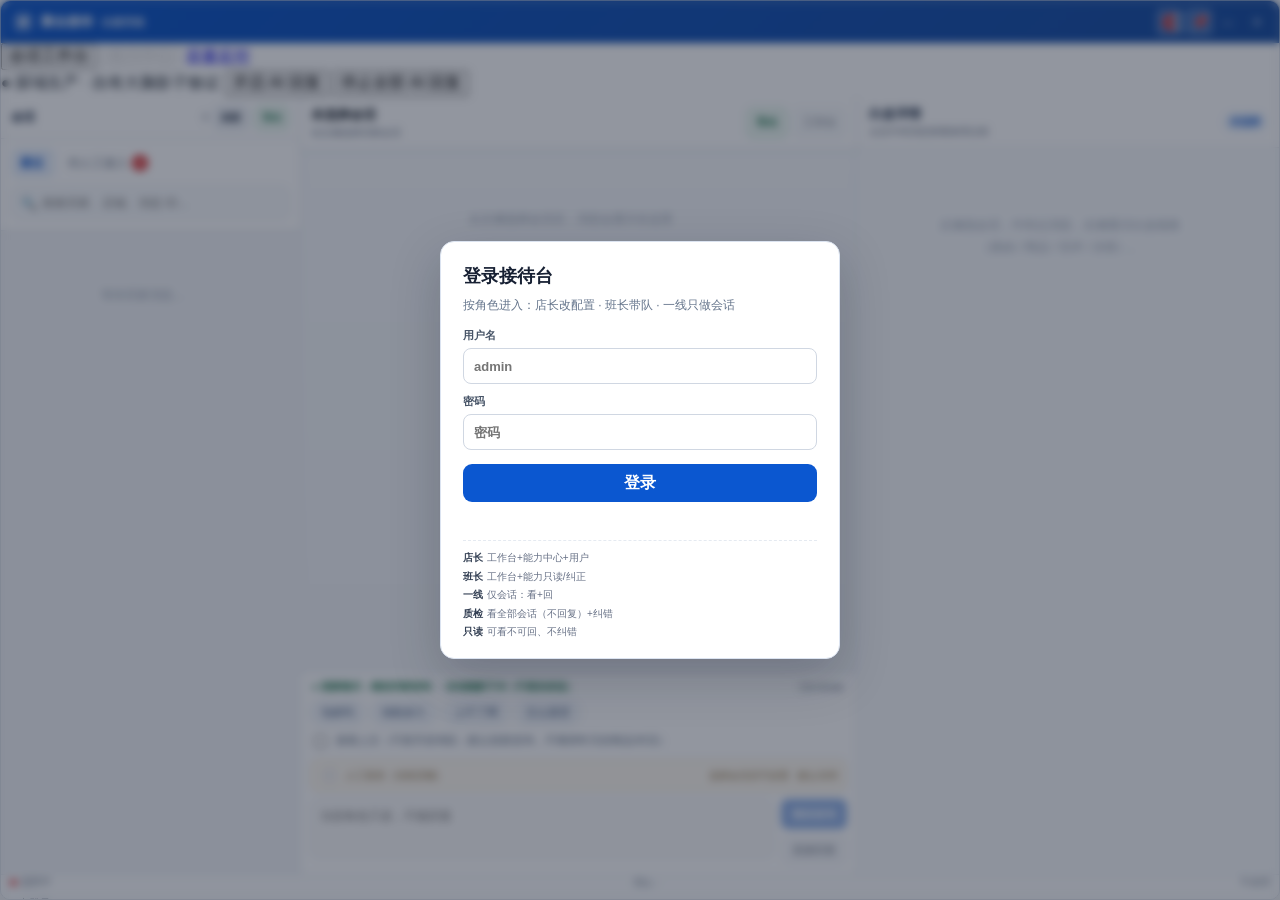
==== web/index.html @ cae70705 "PddBridgeAgent v0.6.2.3: CDP 无损接收 + 降级自动恢复 + 端口发现兜底" ====
﻿<!DOCTYPE html>
<html lang="zh-CN">
<head>
  <meta charset="UTF-8" />
  <meta name="viewport" content="width=device-width, initial-scale=1" />
  <title>聚合接待</title>
  <link rel="stylesheet" href="/static/capabilities.css" />
  <style>
    :root {
      --brand: #0b57d0;
      --brand-hover: #0847ad;
      --brand-soft: #eaf2ff;
      --brand-line: #c8dcff;
      --bg: #f3f5f8;
      --panel: #ffffff;
      --border: #e3e7ee;
      --text: #18202a;
      --muted: #687386;
      --sub: #98a2b3;
      --danger: #e5484d;
      --ok: #16a36a;
      --warning: #b7791f;
      --user-bg: #ffffff;
      --cs-bg: #eaf2ff;
      --shadow: 0 12px 32px rgba(15, 23, 42, .14);
    }
    * { box-sizing: border-box; }
    html, body {
      margin: 0;
      height: 100%;
      font-family: "PingFang SC", "Microsoft YaHei", "Segoe UI", sans-serif;
      background: transparent;
      color: var(--text);
      overflow: hidden;
      user-select: none;
    }
    button, input, textarea, select { font: inherit; }
    button { -webkit-tap-highlight-color: transparent; }
    .shell {
      height: 100%;
      display: flex;
      flex-direction: column;
      background: var(--panel);
      border: 1px solid #d1d7e0;
      border-radius: 10px;
      overflow: hidden;
      box-shadow: var(--shadow);
    }
    .titlebar {
      flex: 0 0 42px;
      height: 42px;
      background: linear-gradient(135deg, #0b57d0, #174ea6);
      color: #fff;
      display: flex;
      align-items: center;
      justify-content: space-between;
      padding: 0 8px 0 12px;
      -webkit-app-region: drag;
      app-region: drag;
    }
    .titlebar .left { display: flex; align-items: center; gap: 8px; min-width: 0; font-size: 13px; font-weight: 600; }
    .titlebar .logo {
      width: 20px; height: 20px; border-radius: 6px;
      background: rgba(255,255,255,.2); border: 1px solid rgba(255,255,255,.22);
      display: grid; place-items: center; font-size: 11px; font-weight: 700;
    }
    .titlebar .right { display: flex; gap: 1px; -webkit-app-region: no-drag; app-region: no-drag; }
    .tbtn {
      width: 28px; height: 28px; border: 0; background: transparent; color: #fff;
      border-radius: 6px; cursor: pointer; display: grid; place-items: center; font-size: 14px;
    }
    .tbtn:hover { background: rgba(255,255,255,.14); }
    .tbtn.active { background: rgba(255,255,255,.22); }
    .body { position: relative; flex: 1; min-height: 0; overflow: hidden; background: var(--bg); }
    /* 三段式工作台：左会话列表 | 中对话详情 | 右白盒 */
    .workbench-tri {
      height: 100%;
      min-height: 0;
      display: grid;
      grid-template-columns: minmax(240px, 300px) minmax(340px, 1.25fr) minmax(300px, 0.95fr);
      background: var(--bg);
    }
    .list-pane, .chat-pane, .inspector-pane {
      position: relative; inset: auto;
      min-width: 0; min-height: 0;
      display: flex; flex-direction: column; background: var(--panel);
      transform: none !important; opacity: 1 !important; pointer-events: auto !important;
    }
    .list-pane { border-right: 1px solid var(--border); z-index: 2; }
    .chat-pane { border-right: 1px solid var(--border); }
    .inspector-pane { background: #f8fafc; }
    .col-head {
      flex: 0 0 42px; min-height: 42px; padding: 0 10px;
      display: flex; align-items: center; justify-content: space-between; gap: 8px;
      border-bottom: 1px solid var(--border); background: #fff;
      font-size: 12px; font-weight: 700; color: #24344d;
    }
    .col-head .sub { font-size: 10px; font-weight: 500; color: var(--muted); }
    .col-head-actions { display: flex; align-items: center; gap: 5px; min-width: 0; }
    .col-head-actions .btn.compact { height: 26px; padding: 0 7px; font-size: 10px; }
    .shop-filter { flex: 0 1 124px; min-width: 84px; max-width: 124px; }
    .shop-filter[hidden] { display: none; }
    .shop-select {
      display: block; width: 100%; height: 34px; min-width: 0;
      border: 1px solid var(--border); border-radius: 9px; padding: 0 7px;
      background: #f8fafc; color: #334155; font-size: 11px; outline: none; cursor: pointer;
    }
    .shop-select:hover { border-color: #b8c4d4; background: #fff; }
    .shop-select:focus { border-color: var(--brand); background: #fff; box-shadow: 0 0 0 3px rgba(11,87,208,.08); }
    .sess-group {
      margin: 5px 8px 3px; padding: 0 4px;
      font-size: 10px; font-weight: 700; color: #6b7a8f; letter-spacing: .02em;
      display: flex; align-items: center; gap: 6px;
    }
    .sess-group::after {
      content: ""; flex: 1; height: 1px; background: #e5e9ef;
    }
    .sess .handoff-tag {
      flex: 0 0 auto; font-size: 9px; color: #9a3412; background: #ffedd5;
      border: 1px solid #fdba74; border-radius: 4px; padding: 0 4px; line-height: 14px;
      font-weight: 700;
    }
    .sess .handoff-tag.human-handled {
      color: #166534; background: #ecfdf3; border-color: #86d5a7;
    }
    .sess .ai-state-btn, .sess .ai-state-label {
      display: block; min-width: 42px; height: 22px; margin-top: 4px; padding: 0 5px;
      border: 1px solid #cbd5e1; border-radius: 5px; background: #f8fafc; color: #475569;
      font-size: 9px; font-weight: 700; line-height: 20px; text-align: center; white-space: nowrap;
    }
    .sess .ai-state-btn { cursor: pointer; }
    .sess .ai-state-btn.active { border-color: #86efac; background: #f0fdf4; color: #15803d; }
    .sess .ai-state-btn.active:hover { border-color: #fca5a5; background: #fef2f2; color: #b91c1c; }
    .sess .ai-state-btn.paused, .sess .ai-state-btn.handoff { border-color: #fbbf24; background: #fffbeb; color: #92400e; }
    .sess .ai-state-btn:disabled { opacity: .6; cursor: wait; }
    .sess .ai-state-label.shadow { color: #64748b; background: #f1f5f9; }
    .sess.handoff-row { background: linear-gradient(90deg, #fff7ed 0%, #fff 48%); }
    .sess.human-handled-row { background: linear-gradient(90deg, #f0fdf4 0%, #fff 48%); }
    .sess.handoff-row.active { background: var(--brand-soft); }
    .sess.human-handled-row.active { background: var(--brand-soft); }
    .list-toolbar {
      flex: 0 0 auto; padding: 9px 10px 10px; background: #fff;
      border-bottom: 1px solid var(--border); box-shadow: 0 2px 8px rgba(15,23,42,.03); z-index: 2;
    }
    .toolbar-row { display: flex; align-items: center; gap: 7px; }
    .toolbar-row + .toolbar-row { margin-top: 8px; }
    .tabs { display: flex; gap: 4px; flex: 1; }
    .tab {
      border: 0; background: transparent; color: var(--muted); font-size: 12px;
      min-width: 44px; height: 30px; padding: 0 9px; border-radius: 8px; cursor: pointer;
      white-space: nowrap; display: inline-flex; align-items: center; gap: 4px;
    }
    .tab.active { background: var(--brand-soft); color: var(--brand); font-weight: 700; }
    .tab-badge {
      min-width: 16px; height: 16px; padding: 0 4px; border-radius: 8px;
      display: inline-flex; align-items: center; justify-content: center;
      background: #dc2626; color: #fff; font-size: 10px; font-weight: 700;
    }
    .search-wrap { position: relative; flex: 1; min-width: 0; }
    .search-icon { position: absolute; left: 10px; top: 50%; transform: translateY(-50%); color: var(--sub); font-size: 13px; pointer-events: none; }
    .search {
      width: 100%; height: 34px; border: 1px solid var(--border); border-radius: 9px;
      padding: 0 10px 0 30px; font-size: 12px; outline: none; background: #f8fafc;
      color: var(--text); user-select: text;
    }
    .search:focus { border-color: var(--brand); background: #fff; box-shadow: 0 0 0 3px rgba(11,87,208,.08); }
    .list { flex: 1; min-height: 0; overflow: auto; background: var(--bg); padding: 6px 0 10px; scrollbar-gutter: stable; }
    .sess {
      display: grid; grid-template-columns: 42px minmax(0,1fr) auto; gap: 10px;
      margin: 0 7px 5px; padding: 11px 10px; background: #fff; border: 1px solid transparent;
      border-radius: 10px; cursor: pointer; transition: background .12s, border-color .12s, transform .12s;
    }
    .sess:hover { background: #f9fbff; border-color: var(--brand-line); }
    .sess:active { transform: scale(.995); }
    .sess.active { background: var(--brand-soft); border-color: var(--brand-line); }
    .avatar {
      width: 42px; height: 42px; border-radius: 13px;
      background: linear-gradient(135deg, #68a7ff, #0b57d0); color: #fff;
      display: grid; place-items: center; font-size: 14px; font-weight: 700;
      box-shadow: 0 3px 8px rgba(11,87,208,.18);
    }
    .sess .mid { min-width: 0; padding-top: 1px; }
    .sess .name-row { display: flex; align-items: center; gap: 6px; margin-bottom: 5px; min-width: 0; }
    .sess .name { min-width: 0; font-size: 13px; font-weight: 700; overflow: hidden; text-overflow: ellipsis; white-space: nowrap; }
    .platform { flex: 0 0 auto; font-size: 9px; color: #fff; background: #e11d48; border-radius: 4px; padding: 1px 4px; line-height: 14px; }
    .platform.platform-pdd { background: #e11d48; }
    .platform.platform-tb { background: #ff6a00; }
    .platform.platform-jd { background: #c8161d; }
    .platform.platform-dy { background: #111111; }
    .platform.platform-ks { background: #ff4906; }
    .platform.platform-1688 { background: #ff6600; }
    .platform.platform-unknown { background: #94a3b8; }
    .preview { font-size: 12px; color: var(--muted); overflow: hidden; text-overflow: ellipsis; white-space: nowrap; }
    .right-col { text-align: right; min-width: 38px; }
    .time { font-size: 10px; color: var(--sub); margin: 2px 0 7px; }
    .badge { display: inline-flex; min-width: 18px; height: 18px; padding: 0 5px; border-radius: 9px; background: var(--danger); color: #fff; font-size: 10px; align-items: center; justify-content: center; }
    .chat-head {
      flex: 0 0 52px; min-width: 0; padding: 7px 10px;
      display: flex; align-items: center; gap: 7px; border-bottom: 1px solid var(--border);
      background: rgba(255,255,255,.98); box-shadow: 0 2px 8px rgba(15,23,42,.035); z-index: 2;
    }
    .back-btn { display: none; } /* 三段式常驻列表，不再需要返回 */
    .chat-identity { flex: 1; min-width: 0; }
    .chat-head .t { font-size: 13px; font-weight: 700; overflow: hidden; text-overflow: ellipsis; white-space: nowrap; }
    .chat-head .s { margin-top: 2px; font-size: 10px; color: var(--muted); overflow: hidden; text-overflow: ellipsis; white-space: nowrap; }
    .chat-head-actions { display: flex; align-items: center; gap: 5px; }
    .chat-workspace {
      flex: 1; min-height: 0; display: flex; flex-direction: column;
      background: var(--bg);
    }
    .conversation-panel, .inspector-panel { min-width: 0; min-height: 0; display: flex; flex-direction: column; flex: 1; }
    .conversation-panel { background: #fff; }
    .inspector-panel { background: #f8fafc; }
    .inspector-head {
      flex: 0 0 47px; padding: 8px 12px; display: flex; align-items: center; justify-content: space-between;
      gap: 10px; border-bottom: 1px solid var(--border); background: #fff;
    }
    .inspector-head-main { min-width: 0; }
    .inspector-head .t { font-size: 13px; font-weight: 800; color: #24344d; }
    .inspector-head .s { margin-top: 2px; font-size: 10px; color: var(--muted); overflow: hidden; text-overflow: ellipsis; white-space: nowrap; }
    .inspector-badge { flex: 0 0 auto; padding: 3px 7px; border-radius: 999px; background: var(--brand-soft); color: var(--brand); font-size: 10px; font-weight: 700; }
    .inspector-content { flex: 1; min-height: 0; overflow: auto; padding: 11px; user-select: text; overscroll-behavior: contain; scrollbar-gutter: stable; }
    .inspector-empty { margin: 56px auto; max-width: 280px; padding: 0 18px; text-align: center; color: var(--sub); font-size: 12px; line-height: 1.8; }
    .inspector-card { margin-bottom: 10px; border: 1px solid #dce3ec; border-radius: 10px; background: #fff; overflow: hidden; box-shadow: 0 1px 3px rgba(15,23,42,.035); }
    .inspector-card-title { display: flex; align-items: center; justify-content: space-between; gap: 8px; padding: 8px 10px; border-bottom: 1px solid #e7ebf1; background: #f7f9fc; color: #334155; font-size: 11px; font-weight: 800; }
    .order-state-tag { flex: 0 0 auto; padding: 2px 6px; border: 1px solid #d5dbe4; border-radius: 4px; background: #eef1f5; color: #64748b; font-size: 9px; font-weight: 800; line-height: 15px; }
    .order-state-tag.ordered { border-color: #b9e5ca; background: #e8f7ee; color: #137044; }
    .order-state-tag.no-order { border-color: #f1d49a; background: #fff5df; color: #946200; }
    .inspector-message { padding: 10px; color: #1f2937; font-size: 12px; line-height: 1.65; white-space: pre-wrap; word-break: break-word; }
    .inspector-facts { display: grid; grid-template-columns: 1fr 1fr; }
    .inspector-fact { min-width: 0; padding: 7px 10px; border-bottom: 1px solid #eef1f5; }
    .inspector-fact:nth-child(odd) { border-right: 1px solid #eef1f5; }
    .inspector-fact .k { margin-bottom: 3px; color: var(--sub); font-size: 9px; }
    .inspector-fact .v { color: #334155; font-size: 11px; line-height: 1.4; white-space: pre-wrap; word-break: break-all; user-select: text; }
    .inspector-section-note { margin: 8px 0 10px; padding: 8px 10px; border: 1px dashed #c9d5e5; border-radius: 8px; background: #f6f9fd; color: #607087; font-size: 11px; line-height: 1.55; }
    .inspector-content > .whitebox { margin-top: 0; padding-top: 0; border-top: 0; }
    .messages {
      flex: 1; min-height: 0; overflow: auto; padding: 12px 9px 18px;
      background: linear-gradient(180deg, #f7f9fc 0%, #f3f5f8 100%);
      user-select: text; overscroll-behavior: contain; scrollbar-gutter: stable;
    }
    .bubble-row { display: flex; margin-bottom: 8px; padding: 4px 6px; border-radius: 12px; cursor: pointer; transition: background .12s ease; outline: none; }
    .bubble-row:hover { background: rgba(11,87,208,.045); }
    .bubble-row:focus-visible { box-shadow: inset 0 0 0 2px rgba(11,87,208,.35); }
    .bubble-row.selected { background: rgba(11,87,208,.09); }
    .bubble-row.selected .bubble { box-shadow: 0 0 0 2px rgba(11,87,208,.34), 0 3px 10px rgba(15,23,42,.08); }
    .bubble-row.user { justify-content: flex-start; }
    .bubble-row.mall_cs, .bubble-row.assistant_simulated { justify-content: flex-end; }
    .bubble {
      max-width: 84%; padding: 9px 11px; border-radius: 12px;
      font-size: 13px; line-height: 1.55; word-break: break-word;
      box-shadow: 0 1px 3px rgba(15,23,42,.05);
    }
    .bubble.user { background: var(--user-bg); border: 1px solid var(--border); border-bottom-left-radius: 4px; }
    .bubble.mall_cs { background: var(--cs-bg); border: 1px solid var(--brand-line); color: #10213a; border-bottom-right-radius: 4px; }
    .bubble.assistant_simulated {
      width: calc(100% - 8px); max-width: calc(100% - 8px); background: #fff;
      border: 1px solid #a9bddb; border-left: 3px solid var(--brand); color: #26364c;
      border-radius: 10px 10px 4px 10px;
    }
    .bubble .meta { display: flex; align-items: center; flex-wrap: wrap; gap: 4px; min-height: 16px; font-size: 10px; color: var(--sub); margin-bottom: 5px; }
    .bubble.assistant_simulated .meta { color: #4d6b99; font-weight: 700; }
    .message-ref { display: inline-flex; align-items: center; min-height: 17px; padding: 0 5px; border: 1px solid #c4cedb; border-radius: 4px; background: #f5f7fa; color: #334155; font-size: 9px; font-weight: 800; line-height: 1; }
    .shadow-latency-tag { display: inline-flex; align-items: center; min-height: 17px; padding: 0 5px; border: 1px solid #acd7c0; border-radius: 4px; background: #edf8f2; color: #17663e; font-size: 9px; font-weight: 800; line-height: 1; }
    .msg-text { white-space: pre-wrap; }
    .consult-product-card {
      display: grid; grid-template-columns: 64px minmax(0, 1fr); gap: 9px;
      margin-top: 9px; padding: 8px; border: 1px solid #d7e0ec; border-radius: 8px;
      background: #fff; color: #1f2937; box-shadow: 0 1px 2px rgba(15,23,42,.04);
    }
    .consult-product-thumb {
      width: 64px; height: 64px; border-radius: 8px; object-fit: cover;
      border: 1px solid #e5eaf1; background: #f3f5f8;
    }
    .consult-product-thumb.placeholder {
      display: flex; align-items: center; justify-content: center; color: #8090a6; font-size: 11px;
    }
    .consult-product-main { min-width: 0; }
    .consult-product-head { display: flex; align-items: center; gap: 6px; margin-bottom: 3px; }
    .consult-product-label { color: #52647d; font-size: 10px; font-weight: 700; }
    .consult-product-badge {
      padding: 1px 5px; border-radius: 999px; background: #fff4dc; color: #9a5b00;
      font-size: 9px; font-weight: 700;
    }
    .consult-product-badge.ordered { background: #e8f6ee; color: #137044; }
    .consult-product-badge.unknown { background: #eef1f5; color: #64748b; }
    .consult-product-title {
      color: #172033; font-size: 12px; font-weight: 700; line-height: 1.45;
      display: -webkit-box; -webkit-box-orient: vertical; -webkit-line-clamp: 2; overflow: hidden;
    }
    .consult-product-meta { margin-top: 3px; color: #68778d; font-size: 10px; line-height: 1.45; word-break: break-all; }
    .consult-product-foot { display: flex; align-items: center; justify-content: space-between; gap: 8px; margin-top: 5px; }
    .consult-product-price { color: #d9480f; font-size: 12px; font-weight: 800; }
    .consult-product-link { color: var(--brand); font-size: 10px; font-weight: 700; text-decoration: none; }
    .consult-product-link:hover { text-decoration: underline; }
    .inspect-hint { margin-top: 7px; color: #58749e; font-size: 10px; font-weight: 700; }
    .shadow-actions { margin-top: 8px; display: flex; gap: 6px; }
    .shadow-run {
      border: 1px solid var(--brand-line); background: #f1f6ff; color: var(--brand);
      border-radius: 7px; padding: 5px 8px; font-size: 11px; font-weight: 600; cursor: pointer;
    }
    .shadow-run:hover { background: #e2edff; }
    .shadow-run:disabled { opacity: .55; cursor: wait; }
    .whitebox { margin-top: 10px; border-top: 1px dashed #b9c5d5; padding-top: 9px; }
    .tracebar { display: flex; flex-wrap: wrap; gap: 5px; margin-bottom: 7px; }
    .trace-pill { display: inline-flex; align-items: center; min-height: 22px; padding: 3px 7px; border-radius: 999px; background: #edf1f6; color: #526176; font-size: 10px; }
    .trace-pill.ok { background: #e2f8eb; color: #157347; }
    .trace-pill.warn { background: #fff4d6; color: #946200; }
    .trace-error { margin: 7px 0; padding: 7px 8px; border-radius: 7px; background: #fff0f0; color: #b42318; font-size: 11px; white-space: pre-wrap; }
    .wb-story { display: flex; flex-direction: column; gap: 8px; margin-bottom: 8px; }
    .wb-summary {
      padding: 10px 12px; border-radius: 10px; background: linear-gradient(135deg, #f0f6ff, #f8fafc);
      border: 1px solid #d5e3f7; color: #1e3a5f; font-size: 12.5px; line-height: 1.55; font-weight: 600;
    }
    .wb-board {
      display: grid; grid-template-columns: 1fr 1fr; gap: 0;
      border: 1px solid #e2e8f0; border-radius: 8px; overflow: hidden; background: #fff;
    }
    .wb-board-row {
      display: flex; flex-direction: column; gap: 2px; padding: 7px 9px;
      border-bottom: 1px solid #eef2f7; border-right: 1px solid #eef2f7; min-width: 0;
    }
    .wb-board-row:nth-child(2n) { border-right: 0; }
    .wb-board-row:nth-last-child(-n+2) { border-bottom: 0; }
    .wb-board-row .k { color: #64748b; font-size: 10px; font-weight: 600; }
    .wb-board-row .v { color: #1e293b; font-size: 11.5px; line-height: 1.45; white-space: pre-wrap; word-break: break-word; }
    .wb-steps { margin: 0; padding: 0; list-style: none; display: flex; flex-direction: column; gap: 6px; }
    .wb-step {
      display: grid; grid-template-columns: 22px 1fr; gap: 8px; align-items: start;
      padding: 8px 10px; border-radius: 9px; background: #fff; border: 1px solid #e3e8ef;
    }
    .wb-step .n {
      width: 22px; height: 22px; border-radius: 50%; background: #e8f0ff; color: var(--brand);
      font-size: 11px; font-weight: 700; display: flex; align-items: center; justify-content: center;
    }
    .wb-step .body { min-width: 0; }
    .wb-step .t { font-size: 12px; font-weight: 700; color: #243447; margin-bottom: 2px; }
    .wb-step .d { font-size: 11.5px; color: #4b5b6f; line-height: 1.5; white-space: pre-wrap; word-break: break-word; }
    .wb-kv { display: grid; grid-template-columns: 72px 1fr; gap: 4px 8px; font-size: 11.5px; margin-top: 4px; }
    .wb-kv .k { color: #7a8799; }
    .wb-kv .v { color: #2a3648; word-break: break-word; }
    .wb-note { font-size: 11px; color: #6b7a8d; line-height: 1.45; padding: 0 2px; }
    .whitebox details { margin-top: 6px; border: 1px solid #d9e0e9; border-radius: 8px; background: #fff; overflow: hidden; }
    .whitebox details[open] { border-color: #b9cae3; box-shadow: 0 2px 8px rgba(15,23,42,.035); }
    .whitebox summary { cursor: pointer; padding: 7px 9px; font-size: 11px; color: #34445a; font-weight: 700; background: #fbfcfe; }
    .whitebox details[open] summary { color: var(--brand); background: #f4f8ff; }
    .whitebox pre { margin: 0; border-top: 1px solid #e5e9ef; padding: 9px; max-height: 340px; overflow: auto; color: #334155; font: 11px/1.55 Consolas, "Microsoft YaHei", monospace; white-space: pre-wrap; word-break: break-word; user-select: text; }
    .correction-form { padding: 9px; border-top: 1px solid #e5e9ef; display: grid; gap: 8px; background: #fffdf8; }
    .correction-form label { display: grid; gap: 4px; color: #475569; font-size: 11px; }
    .correction-form textarea, .correction-form input, .correction-form select { width: 100%; border: 1px solid #cbd5e1; border-radius: 7px; padding: 7px 8px; font: 11px/1.45 "Microsoft YaHei", sans-serif; color: #1f2937; background: #fff; user-select: text; }
    .correction-form textarea { min-height: 82px; resize: vertical; }
    .correction-grid { display: grid; grid-template-columns: 1fr 1fr; gap: 8px; }
    .correction-submit { justify-self: start; border: 1px solid #f2b84b; color: #8a5800; background: #fff8e8; border-radius: 7px; padding: 6px 10px; font-size: 11px; font-weight: 700; cursor: pointer; }
    .correction-submit:disabled { opacity: .55; cursor: wait; }
    .correction-saved { padding: 7px 9px; border-radius: 7px; background: #eaf9f0; color: #166534; font-size: 11px; }
    .composer { flex: 0 0 auto; border-top: 1px solid var(--border); background: #fff; padding: 7px 9px 9px; }
    .composer-note { display: flex; align-items: center; justify-content: space-between; margin: 0 2px 6px; font-size: 10px; color: var(--muted); }
    .safe-note { color: #157347; font-weight: 700; }
    .safe-note.live { color: #a15c00; }
    .composer-main { display: grid; grid-template-columns: minmax(0,1fr) auto; gap: 7px; }
    .composer textarea { height: 60px; resize: none; border: 1px solid var(--border); border-radius: 9px; padding: 8px 9px; font-size: 12px; line-height: 1.45; font-family: inherit; outline: none; user-select: text; }
    .composer textarea:focus { border-color: var(--brand); box-shadow: 0 0 0 3px rgba(11,87,208,.07); }
    .composer-quick { display: flex; flex-wrap: wrap; gap: 6px; margin: 0 0 8px; }
    .composer-quick .chip {
      border: 1px solid #d5deea; background: #f5f8fc; color: #35507a;
      border-radius: 999px; padding: 4px 10px; font-size: 11px; cursor: pointer;
    }
    .composer-quick .chip:hover { background: #e8f0ff; border-color: #9bb8e8; color: #0b57d0; }
    .composer-quick.hidden { display: none; }
    .composer-opt {
      display: flex; align-items: flex-start; gap: 6px;
      margin: 0 0 8px; font-size: 11px; color: #5b6b82; line-height: 1.4; cursor: pointer;
    }
    .composer-opt input { margin-top: 2px; }
    .composer-opt.hidden { display: none; }
    .manual-send-control {
      display: flex; align-items: center; justify-content: space-between; gap: 10px;
      margin: 5px 0 7px; padding: 6px 8px; border: 1px solid #eadfca; border-radius: 8px;
      background: #fffaf1; color: #76521b; font-size: 10px;
    }
    .manual-send-control label { display: inline-flex; align-items: center; gap: 6px; font-weight: 700; cursor: pointer; }
    .manual-send-control input:disabled + span { opacity: .55; cursor: not-allowed; }
    .manual-send-state { color: #8a6a35; text-align: right; }
    .manual-send-state.armed { color: #b54708; font-weight: 700; }
    #btnQuick.manual-armed { background: #fff0db; color: #a34700; border-color: #f1c27d; }
    #btnQuick.manual-armed:hover { background: #ffe5bd; }
    .composer .actions { display: flex; flex-direction: column; gap: 6px; }
    .btn { border: 0; border-radius: 7px; height: 30px; padding: 0 10px; font-size: 11px; cursor: pointer; font-weight: 700; white-space: nowrap; }
    .btn.primary { background: var(--brand); color: #fff; }
    .btn.primary:hover { background: var(--brand-hover); }
    .btn.primary:disabled, .btn.ghost:disabled { opacity: .45; cursor: not-allowed; }
    .btn.ghost { background: #f0f3f7; color: #344054; border: 1px solid #e5e9ef; }
    .btn.ghost:hover { background: #e8edf4; }
    .btn.export { background: #eef8f2; color: #147346; border: 1px solid #cdebd9; }
    .btn.export:hover { background: #e3f4ea; }
    .btn.compact { height: 32px; padding: 0 9px; }
    .statusbar {
      flex: 0 0 25px; height: 25px; padding: 0 9px; display: grid;
      grid-template-columns: auto minmax(0,1fr) auto; align-items: center; gap: 7px;
      font-size: 10px; color: var(--muted); border-top: 1px solid var(--border); background: #fbfcfd;
    }
    #portStatus { overflow: hidden; text-overflow: ellipsis; white-space: nowrap; text-align: center; }
    .dot { width: 7px; height: 7px; border-radius: 50%; display: inline-block; margin-right: 4px; vertical-align: middle; }
    .dot.on { background: var(--ok); box-shadow: 0 0 0 2px rgba(22,163,106,.12); }
    .dot.off { background: var(--danger); }
    .empty { margin: 48px auto; padding: 0 20px; text-align: center; color: var(--sub); font-size: 12px; line-height: 1.7; }
    .toast { position: fixed; left: 50%; bottom: 38px; width: max-content; max-width: calc(100% - 30px); transform: translateX(-50%); background: rgba(17,24,39,.94); color: #fff; padding: 9px 13px; border-radius: 9px; font-size: 12px; line-height: 1.45; text-align: center; display: none; z-index: 20; box-shadow: 0 7px 20px rgba(0,0,0,.16); }
    body.collapsed .shell { display: none; }
    body.collapsed .strip { display: flex; }
    .strip { display: none; position: fixed; inset: 0; width: 100%; height: 100%; background: var(--brand); color: #fff; writing-mode: vertical-rl; align-items: center; justify-content: center; font-size: 13px; letter-spacing: 4px; cursor: pointer; border-radius: 8px 0 0 8px; }
    .strip:hover { background: var(--brand-hover); }
    body.dock .shell { border-radius: 0; box-shadow: none; }
    body.dock .modebar, body.dock .qa-banner { display: none; }
    body.dock .workbench-tri { grid-template-columns: minmax(0, 1fr); grid-template-rows: minmax(0, 1fr); }
    body.dock .chat-pane, body.dock .inspector-pane { display: none; }
    body.dock .list-pane { border-right: 0; }
    body.dock .titlebar { flex-basis: 38px; height: 38px; }
    body.dock .titlebar .left { font-size: 12px; }
    body.dock .titlebar .logo { width: 18px; height: 18px; }
    body.dock #btnMin { display: none; }
    body.dock .list-toolbar { padding: 6px 7px 7px; }
    body.dock .toolbar-row + .toolbar-row { margin-top: 5px; }
    body.dock .tab { min-width: 40px; height: 27px; padding: 0 6px; font-size: 11px; }
    body.dock .search { height: 30px; }
    body.dock .sess { grid-template-columns: 32px minmax(0,1fr) auto; gap: 8px; margin: 0 5px 4px; padding: 8px; border-radius: 8px; }
    body.dock .avatar { width: 32px; height: 32px; border-radius: 10px; font-size: 12px; }
    body.dock .sess .name-row { margin-bottom: 3px; }
    body.dock .sess .name { font-size: 12px; }
    body.dock .preview { font-size: 11px; }
    body.dock .time { margin: 1px 0 4px; }
    @media (max-width: 1100px) {
      .workbench-tri { grid-template-columns: minmax(200px, 240px) minmax(280px, 1fr) minmax(260px, 0.9fr); }
    }
    @media (max-width: 860px) {
      .workbench-tri {
        grid-template-columns: 1fr;
        grid-template-rows: minmax(220px, 36%) minmax(240px, 38%) minmax(160px, 26%);
      }
      .list-pane, .chat-pane { border-right: 0; border-bottom: 1px solid var(--border); }
      .back-btn { display: none; }
      .inspector-facts { grid-template-columns: 1fr; }
      .inspector-fact:nth-child(odd) { border-right: 0; }
    }
    @media (max-width: 370px) {
      .chat-head-actions .btn { padding: 0 7px; }
      .bubble.assistant_simulated { width: 100%; max-width: 100%; }
      .correction-grid { grid-template-columns: 1fr; }
    }
  </style>
</head>
<body>
  <div class="strip" id="strip">聚合接待</div>
  <div class="shell" id="shell">
    <div class="titlebar" id="titlebar">
      <div class="left">
        <div class="logo">探</div>
        <span>聚合接待</span>
        <span style="opacity:.75;font-size:11px" id="titleSub">自建旁路</span>
      </div>
      <div class="right">
        <button class="tbtn" id="btnAdsorb" title="吸附（贴边/贴工作台）" type="button">🧲</button>
        <button class="tbtn" id="btnPin" title="置顶图钉" type="button">📌</button>
        <button class="tbtn" id="btnMin" title="折叠为吸附条" type="button">–</button>
        <button class="tbtn" id="btnClose" title="关闭" type="button">×</button>
      </div>
    </div>

    <nav class="modebar" aria-label="&#20027;&#21151;&#33021;&#20999;&#25442;">
      <div class="mode-tabs">
        <button class="mode-tab active" data-space="workbench" type="button">&#20250;&#35805;&#24037;&#20316;&#21488;</button>
        <button class="mode-tab" data-space="capabilities" type="button">&#33021;&#21147;&#20013;&#24515;</button>
        <a class="capacity-link" href="capacity.html" title="打开容量监控">容量监控</a>
      </div>
      <div class="brain-controls">
        <span class="mode-safety" id="brainSafety">● 探域生产 · 自有大脑影子验证</span>
        <button class="brain-btn" id="btnBrainTakeover" type="button">开启 AI 回复</button>
        <button class="brain-btn danger hidden" id="btnBrainSendToggle" type="button">停止全部 AI 回复</button>
      </div>
    </nav>
    <div class="qa-banner" id="qaBanner" role="status">
      <strong>质检模式</strong>
      <span>可查看绑定范围内全部会话与客服/AI 回复，不能直接回买家。发现不对请点白盒里的「纠正这条回复」。</span>
    </div>

    <div class="body" id="body" data-view="workbench" data-space="workbench">
      <div class="workbench-tri" id="workbenchTri">
        <!-- 左：会话列表（多店铺/多会话） -->
        <section class="list-pane" aria-label="会话列表">
          <div class="col-head">
            <span>会话</span>
            <div class="col-head-actions">
              <span class="sub" id="listCountLabel">0</span>
              <button class="btn ghost compact" id="btnRefresh" type="button">刷新</button>
              <button class="btn export compact" id="btnExportAll" type="button">导出</button>
            </div>
          </div>
          <div class="list-toolbar">
            <div class="toolbar-row">
              <div class="tabs">
                <button class="tab active" data-filter="active" type="button">最近</button>
                <button class="tab" data-filter="handoff" type="button" aria-label="待人工接入">
                  待人工接入 <span class="tab-badge" id="handoffUnreadBadge" hidden>0</span>
                </button>
              </div>
            </div>
            <div class="toolbar-row">
              <div class="search-wrap">
                <span class="search-icon">&#128269;</span>
                <input class="search" id="search" placeholder="搜索买家、店铺、消息 ID…" />
              </div>
              <div class="shop-filter" id="shopFilter" aria-label="店铺筛选" hidden></div>
            </div>
          </div>
          <div class="list" id="sessionList"><div class="empty">等待买家消息…</div></div>
          <div class="session-pager" id="sessionPager" hidden>
            <button class="btn ghost compact" id="sessionPrev" type="button">上一页</button>
            <span id="sessionPageLabel">1 / 1</span>
            <button class="btn ghost compact" id="sessionNext" type="button">下一页</button>
          </div>
        </section>

        <!-- 中：对话详情 -->
        <section class="chat-pane" aria-label="对话详情">
          <div class="chat-head">
            <button class="back-btn" id="btnBack" type="button" title="返回会话列表" style="display:none">&#8249;</button>
            <div class="chat-identity">
              <div class="t" id="chatTitle">未选择会话</div>
              <div class="s" id="chatMeta">在左侧选择买家会话</div>
            </div>
            <div class="chat-head-actions">
              <button class="btn export compact" id="btnExportSession" type="button" disabled>导出</button>
              <button class="btn ghost compact" id="btnOpenWorkbench" type="button" disabled>工作台</button>
            </div>
          </div>
          <div class="chat-workspace">
            <section class="conversation-panel" aria-label="对话记录">
              <div class="messages" id="messages"><div class="empty">从左侧选择会话后，消息会显示在这里</div></div>
              <div class="composer">
                <div class="composer-note"><span class="safe-note" id="safeNote">● 观察模式：模拟买家咨询 → 自动跑影子AI（不真实发送）</span><span>Ctrl+Enter</span></div>
                <div class="composer-quick" id="consultQuick" aria-label="常用咨询">
                  <button type="button" class="chip" data-consult="这个包邮吗">包邮吗</button>
                  <button type="button" class="chip" data-consult="续航多久">续航多久</button>
                  <button type="button" class="chip" data-consult="上不了网怎么办">上不了网</button>
                  <button type="button" class="chip" data-consult="怎么退货">怎么退货</button>
                </div>
                <label class="composer-opt" id="consultEpisodeOpt">
                  <input type="checkbox" id="consultContinue" />
                  接着上文（不新开咨询段；默认按新咨询，不继承昨天的商品/对话）
                </label>
                <div class="manual-send-control" id="manualSendControl">
                  <label title="只控制当前店铺的人工直接回复，不等于开启我的大脑自动发送">
                    <input type="checkbox" id="manualSendToggle" disabled />
                    <span>人工直发（当前店铺）</span>
                  </label>
                  <span class="manual-send-state" id="manualSendState">选择会话后可设置 · 默认关闭</span>
                </div>
                <div class="composer-main">
                  <textarea id="replyText" placeholder="输入买家会问的话，例如：这个包邮吗 / 能连网吗" disabled></textarea>
                  <div class="actions">
                    <button class="btn primary" id="btnSend" type="button" disabled>模拟咨询</button>
                    <button class="btn ghost" id="btnQuick" type="button" disabled title="需先开启当前店铺的人工直发开关">直接回复</button>
                  </div>
                </div>
              </div>
            </section>
          </div>
        </section>

        <!-- 右：白盒 -->
        <aside class="inspector-pane inspector-panel" aria-label="白盒详情">
          <div class="inspector-head">
            <div class="inspector-head-main">
              <div class="t" id="inspectorTitle">白盒详情</div>
              <div class="s" id="inspectorSubtitle">点击中间消息查看推理过程</div>
            </div>
            <span class="inspector-badge" id="inspectorBadge">未选择</span>
          </div>
          <div class="inspector-content" id="inspectorContent">
            <div class="inspector-empty">左侧选会话，中间点消息，右侧显示白盒链路（路由 / 商品 / 话术 / 决策）。</div>
          </div>
        </aside>
      </div>

      <section class="capability-pane" id="capabilityPane" aria-label="&#33021;&#21147;&#20013;&#24515;">
        <header class="cap-head">
          <div class="cap-title">
            <strong id="capTitle">&#35805;&#26415;&#24211;</strong>
            <span id="capSubtitle">&#22266;&#23450;&#38382;&#27861;&#12289;&#21487;&#20449;&#22238;&#22797;&#21644;&#30452;&#25509;&#21629;&#20013;&#31574;&#30053;</span>
          </div>
          <div class="cap-head-actions">
            <label class="cap-shop-switch" for="capShopSelect">
              <span>&#24403;&#21069;&#24215;&#38138;</span>
              <select id="capShopSelect" aria-label="&#20999;&#25442;&#33021;&#21147;&#20013;&#24515;&#24215;&#38138;">
                <option value="">&#27491;&#22312;&#35782;&#21035;&#24215;&#38138;&#8230;</option>
              </select>
            </label>
            <button class="cap-btn" id="capManageShops" type="button">&#31649;&#29702;&#24215;&#38138;</button>
            <button class="cap-btn" id="capRefreshModule" type="button">&#21047;&#26032;</button>
          </div>
        </header>
        <div class="cap-layout">
          <nav class="cap-nav" aria-label="&#33021;&#21147;&#27169;&#22359;">
            <div class="cap-nav-title">&#33021;&#21147;&#31649;&#29702;</div>
            <button class="cap-nav-btn" data-cap-module="messages" type="button"><span class="cap-nav-icon">&#9993;</span>全部消息</button>
            <button class="cap-nav-btn" data-cap-module="growth" type="button"><span class="cap-nav-icon">&#8635;</span>成长中心</button>
            <button class="cap-nav-btn active" data-cap-module="scripts" type="button"><span class="cap-nav-icon">&#9636;</span>&#35805;&#26415;&#24211;</button>
            <button class="cap-nav-btn" data-cap-module="knowledge" type="button"><span class="cap-nav-icon">&#9635;</span>&#30693;&#35782;&#24211;</button>
            <button class="cap-nav-btn" data-cap-module="models" type="button"><span class="cap-nav-icon">&#9672;</span>&#27169;&#22411;&#37197;&#32622;</button>
            <button class="cap-nav-btn" data-cap-module="prompts" type="button"><span class="cap-nav-icon">&#182;</span>&#25552;&#31034;&#35789;</button>
            <button class="cap-nav-btn" data-cap-module="routing" type="button"><span class="cap-nav-icon">&#8644;</span>&#25509;&#24453;&#20998;&#24037;</button>
            <button class="cap-nav-btn" data-cap-module="payment_reminder" type="button"><span class="cap-nav-icon">&#9201;</span>&#20652;&#20184;&#35774;&#32622;</button>
            <button class="cap-nav-btn" data-cap-module="force_handoff" type="button"><span class="cap-nav-icon">&#128101;</span>&#24378;&#21046;&#36716;&#20154;&#24037;</button>
            <button class="cap-nav-btn" data-cap-module="workflows" type="button"><span class="cap-nav-icon">&#8674;</span>&#21806;&#21518;&#35268;&#21017;</button>
            <button class="cap-nav-btn" data-cap-module="import" type="button"><span class="cap-nav-icon">&#8681;</span>&#32842;&#22825;&#23548;&#20837;</button>
            <button class="cap-nav-btn" data-cap-module="corrections" type="button"><span class="cap-nav-icon">&#10003;</span>&#32416;&#27491;&#35760;&#24405;</button>
            <button class="cap-nav-btn" data-cap-module="users" type="button"><span class="cap-nav-icon">&#128100;</span>&#29992;&#25143;&#26435;&#38480;</button>
            <button class="cap-nav-btn" data-cap-module="tokens" type="button"><span class="cap-nav-icon">&#128273;</span>&#20196;&#29260;&#31649;&#29702;</button>
          </nav>
          <main class="cap-content" id="capContent">
            <div class="cap-loading">&#27491;&#22312;&#21152;&#36733;&#8230;</div>
          </main>
        </div>
        <div class="cap-modal" id="capModal" role="dialog" aria-modal="true" aria-labelledby="capDialogTitle">
          <div class="cap-dialog">
            <div class="cap-dialog-head"><strong id="capDialogTitle">&#32534;&#36753;</strong><button class="cap-dialog-close" data-cap-close type="button">&times;</button></div>
            <div class="cap-dialog-body" id="capDialogBody"></div>
            <div class="cap-dialog-foot" id="capDialogFoot"></div>
          </div>
        </div>
      </section>
    </div>

    <div class="statusbar">
      <span id="watchStatus"><span class="dot off"></span>监听中</span>
      <span id="portStatus">DLL -</span>
      <span id="sessCount">0 会话</span>
      <span id="authUserLabel" style="margin-left:auto;color:var(--muted);font-size:11px"></span>
      <button class="btn ghost compact" id="btnAuthLogout" type="button" style="display:none;margin-left:8px">退出</button>
    </div>
  </div>
  <div class="auth-overlay" id="authOverlay" hidden>
    <div class="auth-card">
      <h1>登录接待台</h1>
      <p class="auth-sub">按角色进入：店长改配置 · 班长带队 · 一线只做会话</p>
      <label>用户名<input class="auth-input" id="authUsername" autocomplete="username" placeholder="admin" /></label>
      <label>密码<input class="auth-input" id="authPassword" type="password" autocomplete="current-password" placeholder="密码" /></label>
      <button class="auth-btn" id="authLoginBtn" type="button">登录</button>
      <div class="auth-hint" id="authHint"></div>
      <div class="auth-roles">
        <div><b>店长</b>工作台+能力中心+用户</div>
        <div><b>班长</b>工作台+能力只读/纠正</div>
        <div><b>一线</b>仅会话：看+回</div>
        <div><b>质检</b>看全部会话（不回复）+纠错</div>
        <div><b>只读</b>可看不可回、不纠错</div>
      </div>
    </div>
  </div>
  <div class="toast" id="toast"></div>

  <style>
    .auth-overlay[hidden]{display:none!important}
    .auth-overlay{position:fixed;inset:0;z-index:2000;display:grid;place-items:center;background:rgba(15,23,42,.45);backdrop-filter:blur(4px)}
    .auth-card{width:min(400px,92vw);padding:22px 22px 18px;border-radius:14px;background:#fff;border:1px solid #dbe3f0;box-shadow:0 18px 50px rgba(15,23,42,.22)}
    .auth-card h1{margin:0;font-size:18px;color:#172033}
    .auth-sub{margin:8px 0 14px;color:#64748b;font-size:12px;line-height:1.5}
    .auth-card label{display:grid;gap:5px;margin-bottom:10px;color:#475467;font-size:11px;font-weight:650}
    .auth-input{height:36px;padding:0 10px;border:1px solid #d0d7e2;border-radius:8px;font-size:13px}
    .auth-btn{width:100%;height:38px;margin-top:4px;border:0;border-radius:9px;background:var(--brand);color:#fff;font-weight:700;cursor:pointer}
    .auth-btn:hover{background:var(--brand-hover)}
    .auth-hint{margin-top:10px;color:#9a4e00;font-size:11px;line-height:1.45;min-height:16px}
    .auth-roles{margin-top:12px;display:grid;gap:4px;padding-top:10px;border-top:1px dashed #e5eaf1;color:#667085;font-size:10px;line-height:1.45}
    .auth-roles b{color:#344054;margin-right:4px}
    .mode-tab[disabled],.mode-tab.is-locked{opacity:.45;cursor:not-allowed}
    body.auth-locked .shell{filter:grayscale(.05);pointer-events:none}
    .qa-banner{
      display:none; flex:0 0 auto; align-items:center; gap:8px; flex-wrap:wrap;
      padding:6px 12px; background:linear-gradient(90deg,#fff7ed,#fffbeb);
      border-bottom:1px solid #f0d9a8; color:#9a4e00; font-size:11px; line-height:1.45;
    }
    body.qa-mode .qa-banner{display:flex}
    body.qa-mode .composer, body.qa-mode #replyText, body.qa-mode #btnSend,
    body.qa-mode #btnSimSend, body.qa-mode .manual-send-bar{opacity:.55}
    .qa-banner strong{color:#7c3d00}
    .session-pager{flex:0 0 auto;display:flex;align-items:center;justify-content:center;gap:8px;padding:7px;border-top:1px solid var(--border);background:#fff;color:var(--muted);font-size:10px}
    .session-pager[hidden]{display:none}
    .load-older-wrap{display:flex;justify-content:center;padding:8px 0 12px}
  </style>

  <script>
    const DOCK_MODE = new URLSearchParams(location.search).get('dock') === '1';
    if (DOCK_MODE) document.body.classList.add('dock');
    let shopFilterId = '';
    let shopNameMap = {};
    let currentBuyer = null;
    let currentAccount = null;
    let sessionsCache = [];
    let filterMode = 'active';
    let sessionPage = 1;
    let sessionPages = 1;
    let sessionTotal = 0;
    let sessionCounts = { active:0, handoff:0, all:0 };
    let sessionShopCounts = {};
    let sessionSearchTimer = null;
    let currentLoadedMessages = [];
    let currentMessageTotal = 0;
    let currentMaxSequence = 0;
    let currentHasMoreMessages = false;
    let currentNextBefore = null;
    let desktop = !!(window.pywebview);
    let pinOn = true;
    let adsorbOn = true;
    let sendMode = 'observe';
    let brainMode = 'tanyu_shadow';
    let ownAutoSendEnabled = false;
    let currentSessionSignature = '';
    let sessionRequestSerial = 0;
    let backgroundSessionRefreshRunning = false;
    let backgroundSessionRefreshQueued = false;
    let backgroundSessionRefreshForce = false;
    let tickRunning = false;
    let lastStatusRefreshAt = 0;
    let lastSessionListRefreshAt = 0;
    let lastCurrentSessionRefreshAt = 0;
    const TICK_INTERVAL_MS = 2000;
    const SESSION_LIST_REFRESH_INTERVAL_MS = 5000;
    const CURRENT_SESSION_REFRESH_INTERVAL_MS = 2000;
    const STATUS_REFRESH_INTERVAL_MS = 15000;
    const SESSION_INITIAL_MESSAGE_LIMIT = 50;
    const SESSION_DELTA_OVERLAP = 40;
    const messageDetailRequests = new Map();
    let currentListSignature = '';
    let exportBusy = false;
    let selectedMessageId = '';
    let currentMessageEntries = [];
    let currentShadowByParent = new Map();
    let currentQuestionRefById = new Map();
    let shopBrainStates = [];
    let manualSendBusy = false;
    let replyBusy = false;
    let intentCatalogByCode = {};
    function setIntentCatalog(rows) {
      const catalog = Array.isArray(rows) ? rows.filter(row => row && row.code) : [];
      intentCatalogByCode = Object.fromEntries(catalog.map(row => [String(row.code), row]));
      window.__INTENT_CATALOG__ = catalog;
    }
    // Integrated (Jinja) defaults; separate frontend overrides via web/config.js + /api/runtime-config
    const __TPL = {
      rbac_enabled: true,
      bootstrap_hint: null,
      api_base: ""
    };
    window.__KEFU_CONFIG__ = Object.assign({
      apiBase: __TPL.api_base || '',
      rbacEnabled: __TPL.rbac_enabled,
      bootstrapHint: __TPL.bootstrap_hint
    }, window.__KEFU_CONFIG__ || {});

    let RBAC_ENABLED = window.__KEFU_CONFIG__.rbacEnabled !== false;
    let SEAT_MODE = false;
    let BOOTSTRAP_HINT = window.__KEFU_CONFIG__.bootstrapHint || null;
    // When the workbench is opened on Windows loopback, API traffic must stay on
    // the local seat gateway. Ignore stale split-deployment overrides that may
    // still point the browser directly at the Mac brain.
    const LOOPBACK_SEAT = ['127.0.0.1', 'localhost', '::1'].includes(window.location.hostname);
    const CONFIGURED_API_BASE = String(window.__KEFU_CONFIG__.apiBase || '').replace(/\/$/, '');
    let API_BASE = LOOPBACK_SEAT
      ? ''
      : CONFIGURED_API_BASE;
    let authUser = null;
    let authReady = !RBAC_ENABLED;
    let runtimeReady = false;
    let CAPABILITIES_ENABLED = true;

    const $ = (id) => document.getElementById(id);
    function apiUrl(path){
      const p = path.startsWith('/') ? path : ('/' + path);
      return (API_BASE || '') + p;
    }
    function authToken(){ return sessionStorage.getItem('rbacUserToken') || ''; }
    function setAuthToken(token){
      if(token) sessionStorage.setItem('rbacUserToken', token);
      else sessionStorage.removeItem('rbacUserToken');
    }
    function hasPerm(perm){
      if(!RBAC_ENABLED) return true;
      if(!authUser) return false;
      if(authUser.role === 'owner' || authUser.system) return true;
      return (authUser.perms || []).includes(perm);
    }
    function applyAuthUi(){
      const label = $('authUserLabel');
      const logoutBtn = $('btnAuthLogout');
      const isQa = !!(authUser && authUser.role === 'qa');
      if(authUser){
        label.textContent = `${authUser.display_name || authUser.username} · ${authUser.role_label || authUser.role}`;
        logoutBtn.style.display = SEAT_MODE ? 'none' : '';
      }else{
        label.textContent = RBAC_ENABLED ? '未登录' : '本地模式';
        logoutBtn.style.display = 'none';
      }
      document.body.classList.toggle('qa-mode', isQa);
      const capTab = document.querySelector('.mode-tab[data-space="capabilities"]');
      if(capTab){
        // 质检可进能力中心（主要看纠正记录）；一线默认不可
        const ok = CAPABILITIES_ENABLED && hasPerm('capabilities.view');
        capTab.disabled = !ok;
        capTab.classList.toggle('is-locked', !ok);
        capTab.title = ok ? '能力中心' : '当前角色不能进入能力中心';
      }
      const replyBox = $('replyText');
      const canReply = hasPerm('workbench.reply');
      if(replyBox){
        if(!replyBox.getAttribute('data-ph')) replyBox.setAttribute('data-ph', replyBox.placeholder || '');
        replyBox.disabled = !canReply;
        replyBox.placeholder = canReply
          ? replyBox.getAttribute('data-ph')
          : (isQa ? '质检模式：不能回复买家，请使用白盒「纠正这条回复」' : '当前角色只读，不能回复');
      }
      document.querySelectorAll('#btnSend, #btnSimSend, [data-need-reply]').forEach(el=>{
        if(el) el.disabled = !canReply;
      });
      const exportBtn = $('btnExportAll');
      if(exportBtn) exportBtn.disabled = !hasPerm('workbench.export');
      window.__AUTH__ = {
        user: authUser,
        rbac: RBAC_ENABLED,
        hasPerm,
        qaMode: isQa,
        canCorrect: hasPerm('capabilities.corrections'),
      };
      document.dispatchEvent(new CustomEvent('auth-changed', { detail: window.__AUTH__ }));
    }
    function showLogin(message){
      authReady = false;
      document.body.classList.add('auth-locked');
      const overlay = $('authOverlay');
      if(overlay) overlay.hidden = false;
      if(message) $('authHint').textContent = message;
      else if(BOOTSTRAP_HINT && BOOTSTRAP_HINT.created){
        $('authHint').textContent = `首次使用默认店长：${BOOTSTRAP_HINT.username} / ${BOOTSTRAP_HINT.password}（登录后请改密）`;
      }else{
        $('authHint').textContent = '';
      }
    }
    function hideLogin(){
      authReady = true;
      document.body.classList.remove('auth-locked');
      const overlay = $('authOverlay');
      if(overlay) overlay.hidden = true;
    }
    async function loadRuntimeConfig(){
      // Explicit deployment config wins. Otherwise probe same-origin before a
      // legacy browser override so opening the brain URL cannot silently use a
      // local seat gateway left in localStorage.
      const stored = LOOPBACK_SEAT ? '' : localStorage.getItem('kefuApiBase');
      const candidates = [];
      const addRuntimeCandidate = value => {
        const base = String(value || '').replace(/\/$/, '');
        if(!candidates.includes(base)) candidates.push(base);
      };
      if(LOOPBACK_SEAT){
        addRuntimeCandidate('');
      }else{
        if(CONFIGURED_API_BASE) addRuntimeCandidate(CONFIGURED_API_BASE);
        addRuntimeCandidate('');
        if(stored) addRuntimeCandidate(stored);
      }
      let runtimeLoaded = false;
      let runtimeError = null;
      for(const candidate of candidates){
        try{
          const r = await fetch(`${candidate}/api/runtime-config`, { cache: 'no-store' });
          const j = await r.json().catch(()=>({}));
          if(!r.ok || !j || j.ok === false) continue;
          API_BASE = candidate;
          if(j.api_base != null && j.api_base !== ''){
            API_BASE = String(j.api_base).replace(/\/$/, '');
          }
          if(typeof j.rbac_enabled === 'boolean') RBAC_ENABLED = j.rbac_enabled;
          SEAT_MODE = j.seat_mode === true;
          setIntentCatalog(j.intent_catalog);
          if(candidate === '' && !SEAT_MODE && stored){
            localStorage.removeItem('kefuApiBase');
          }
          window.__KEFU_CONFIG__ = Object.assign({}, window.__KEFU_CONFIG__ || {}, {
            apiBase: API_BASE,
            capabilities_enabled: typeof j.capabilities_enabled === 'boolean' ? j.capabilities_enabled : true,
            rbacEnabled: RBAC_ENABLED,
            bootstrapHint: BOOTSTRAP_HINT
          });
          runtimeLoaded = true;
          break;
        }catch(e){
          runtimeError = e;
        }
      }
      if(!runtimeLoaded){
        API_BASE = LOOPBACK_SEAT ? '' : (CONFIGURED_API_BASE || String(stored || '').replace(/\/$/, ''));
        if(runtimeError) console.warn('runtime-config', runtimeError);
      }
      runtimeReady = true;
    }
    async function ensureAuth(){
      if(!runtimeReady) await loadRuntimeConfig();
      if(SEAT_MODE){
        try{
          const r = await fetch(apiUrl('/api/auth/me'), { cache: 'no-store' });
          const j = await r.json().catch(()=>({}));
          if(!r.ok || !j.user){
            authUser = null;
            showLogin(j.error_user || j.error || '本机工位身份校验失败，请检查桥接助手配置');
            applyAuthUi();
            return false;
          }
          setAuthToken('');
          authUser = j.user;
          applyAuthUi();
          hideLogin();
          return true;
        }catch(e){
          authUser = null;
          showLogin('无法校验本机工位身份，请确认桥接助手与本地服务已启动');
          applyAuthUi();
          return false;
        }
      }
      if(!RBAC_ENABLED){
        authUser = { username:'local', display_name:'本地', role:'local', role_label:'本地模式', perms:[], system:false };
        applyAuthUi();
        hideLogin();
        return true;
      }
      const token = authToken();
      if(!token){
        showLogin();
        applyAuthUi();
        return false;
      }
      try{
        const r = await fetch(apiUrl('/api/auth/me'), { headers: { 'X-User-Token': token } });
        const j = await r.json().catch(()=>({}));
        if(!r.ok || !j.user){
          setAuthToken('');
          showLogin(j.error || '登录已失效，请重新登录');
          authUser = null;
          applyAuthUi();
          return false;
        }
        authUser = j.user;
        applyAuthUi();
        hideLogin();
        return true;
      }catch(e){
        showLogin('无法连接后端 API（请检查 web/config.js 的 apiBase 或服务是否启动）');
        return false;
      }
    }
    async function doLogin(){
      const username = ($('authUsername').value || '').trim();
      const password = $('authPassword').value || '';
      if(!username || !password){
        $('authHint').textContent = '请输入用户名和密码';
        return;
      }
      $('authLoginBtn').disabled = true;
      try{
        const r = await fetch(apiUrl('/api/auth/login'), {
          method:'POST',
          headers:{ 'Content-Type':'application/json' },
          body: JSON.stringify({ username, password })
        });
        const j = await r.json().catch(()=>({}));
        if(!r.ok){
          $('authHint').textContent = j.error || '登录失败';
          return;
        }
        setAuthToken(j.token || '');
        authUser = j.user;
        applyAuthUi();
        hideLogin();
        if(j.user && j.user.must_change_password){
          toast('请尽快修改默认密码（能力中心 → 用户权限）');
        }
        tick();
      }catch(e){
        $('authHint').textContent = e.message || '登录失败（无法连接 API）';
      }finally{
        $('authLoginBtn').disabled = false;
      }
    }
    async function doLogout(){
      try{
        await fetch(apiUrl('/api/auth/logout'), {
          method:'POST',
          headers:{ 'Content-Type':'application/json', 'X-User-Token': authToken() },
          body: '{}'
        });
      }catch(_){}
      setAuthToken('');
      authUser = null;
      applyAuthUi();
      showLogin('已退出');
    }

    function toast(msg) {
      const el = $('toast');
      el.textContent = msg;
      el.style.display = 'block';
      setTimeout(() => el.style.display = 'none', 2200);
    }

    function escapeHtml(s) {
      return String(s ?? '').replace(/[&<>"']/g, c => (
        { '&':'&amp;','<':'&lt;','>':'&gt;','"':'&quot;',"'":'&#39;' }[c]
      ));
    }

    function safeHttpUrl(value) {
      const raw = String(value || '').trim();
      if (!/^https?:\/\//i.test(raw)) return '';
      try {
        const parsed = new URL(raw);
        return parsed.protocol === 'http:' || parsed.protocol === 'https:' ? parsed.href : '';
      } catch (_) {
        return '';
      }
    }

    function debugDetails(title, content, open = false, key = '') {
      if (content === undefined || content === null || content === '' || (Array.isArray(content) && !content.length)) return '';
      const value = typeof content === 'string' ? content : JSON.stringify(content, null, 2);
      const keyAttr = key ? ` data-detail-key="${escapeHtml(key)}"` : '';
      return `<details${keyAttr}${open ? ' open' : ''}><summary>${escapeHtml(title)}</summary><pre>${escapeHtml(value)}</pre></details>`;
    }

    function plainText(value, fallback = '-') {
      if (value === undefined || value === null || value === '') return fallback;
      if (typeof value === 'object') {
        try { return JSON.stringify(value); } catch (_) { return fallback; }
      }
      return String(value);
    }

    function humanPath(path, pipeline) {
      const p = String(path || pipeline || '');
      const map = {
        product_clarify: '先引导补充商品信息',
        local_script_direct: '标准话术直发',
        local_script_static_package_catalog: '套餐价表直发（不查卡）',
        local_script_status_independent: '静态话术直发（不查卡）',
        local_script_recharge_howto: '充值步骤话术直发',
        local_script_activation_howto: '激活/实名步骤话术直发',
        greeting_open: '寒暄开场，引导说出诉求',
        embedded_llm: '大模型组织回复',
        llm_with_knowledge_sop: '知识+流程后由 AI 组织回复',
        logistics_no_order_safe_clarify: '无订单物流安全澄清',
        tool_guard_order_status_unknown: '查卡失败后的安全引导',
        tool_guard_status_temporarily_unknown: '状态暂不可用安全引导',
        tool_guard_missing_card_id: '缺卡号，引导补充 ICCID',
        activation_howto_safe_guide: '激活流程安全直答',
        safe_local_fallback: '本地安全兜底（模型失败）',
        deterministic_diagnosis: '诊断兜底句（应避免对客）',
        presale_script: '售前话术接待',
        logistics_support: '物流/运费咨询',
        package_sales: '套餐推荐',
        aftersales_diagnosis: '售后诊断',
        hybrid_fallback: '综合兜底',
        'aftersales_whitebox+bridge_local': '本地能力 + 白盒模拟',
        aftersales_whitebox: '售后白盒模拟',
      };
      if (map[p]) return map[p];
      if (p.includes('recharge')) return '充值步骤回复';
      if (p.includes('activation')) return '激活流程回复';
      if (p.includes('package') || p.includes('catalog')) return '套餐资料回复';
      if (p.includes('script')) return '话术匹配回复';
      if (p.includes('llm') || p.includes('model') || p.includes('embedded')) return '大模型生成回复';
      if (p.includes('clarify') || p.includes('greeting')) return '澄清/引导';
      if (p.includes('presale')) return '售前接待';
      if (p.includes('guard') || p.includes('fallback')) return '安全兜底';
      return p || '未记录';
    }

    function humanReplySource(source, path) {
      const s = String(source || path || '');
      const map = {
        local_script_direct: '店铺话术库',
        local_script_status_independent: '店铺静态话术（套餐/步骤）',
        local_script_static_package_catalog: '套餐价表话术',
        local_script_recharge_howto: '充值步骤话术',
        local_script_activation_howto: '激活步骤话术',
        history_package_price_confirm: '本段历史价表确认',
        history_package_catalog_reuse: '复用本段已报价表',
        builtin_recharge_howto: '内置充值步骤',
        embedded_llm: '大模型',
        greeting_open: '寒暄规则',
        product_clarify: '商品澄清规则',
        safe_local_fallback: '本地安全兜底',
        deterministic_diagnosis: '诊断兜底（异常）',
        tool_guard_order_status_unknown: '查卡失败门控',
        tool_guard_status_temporarily_unknown: '状态未知门控',
      };
      return map[s] || humanPath(s) || '未记录';
    }

    function humanIntent(intent) {
      const value = String(intent || '').trim();
      const label = intentCatalogByCode[value]?.label;
      if (label) return label;
      if (!value) return '意图未知';
      return /[\u3400-\u9fff]/.test(value) ? value : '其他咨询（待分类）';
    }

    function humanYesNo(v) {
      if (v === true) return '是';
      if (v === false) return '否';
      return '-';
    }

    function humanSecondaryRealname(v) {
      if (v === true) return '是';
      if (v === false) return '否';
      return '-';
    }

    function humanCurrentCardReason(reason) {
      const map = {
        latest_flow_record: '按最新流量记录确定',
        has_flow_record: '按流量记录确定',
        active_with_package: '按正常状态和有效套餐确定',
        active_card: '按正常卡状态确定',
        most_complete_status: '按状态完整度确定',
      };
      return map[String(reason || '')] || '-';
    }

    function humanCardStatus(text, code) {
      const direct = String(text || '').trim();
      if (direct) return direct;
      const map = {
        pending_activation: '待激活',
        active: '正常/使用中',
        suspended: '停机/欠费',
        cancelled: '已注销',
        disconnected: '已断网',
        abnormal: '异常',
        unknown: '状态未知',
      };
      return map[String(code || '')] || '-';
    }

    function humanRealNameStatus(status, message, summary, otherCardVerified) {
      const resolvedSummary = String(summary || '').trim();
      if (resolvedSummary) return resolvedSummary;
      if (otherCardVerified === true) return '另外一个卡已实名';
      const msg = String(message || '').trim();
      if (msg) return msg;
      const map = {
        verified: '已实名',
        unverified: '未实名',
        other_card_verified: '另外一个卡已实名',
        pending: '实名审核中',
        failed: '实名失败',
        unknown: '暂无明确实名状态',
      };
      return map[String(status || '')] || '-';
    }

    function formatFlowValue(gb, mb) {
      if (gb !== undefined && gb !== null && gb !== '') return `${plainText(gb)} GB`;
      if (mb !== undefined && mb !== null && mb !== '') return `${plainText(mb)} MB`;
      return '';
    }

    function humanFlowSummary(facts) {
      const f = facts || {};
      const remaining = formatFlowValue(f.remainingDataGb, f.remainingFlowMb);
      const total = formatFlowValue(f.totalDataGb, f.totalFlowMb);
      if (remaining || total) return `剩余 ${remaining || '-'} / 总量 ${total || '-'}`;
      if (f.hasFlowRecord === false) return '暂无流量记录';
      if (f.hasFlowRecord === true) return '已返回流量记录（未含额度）';
      return '-';
    }

    function humanRssiSummary(facts) {
      const f = facts || {};
      const direct = String(f.signalDescription || f.signal_description || '').trim();
      if (direct) return direct;
      const raw = f.rssi;
      if (raw === undefined || raw === null || raw === '') return '-';
      const value = Number(raw);
      if (!Number.isFinite(value) || value >= 0) return '-';
      const quality = String(f.signalQuality || f.signal_quality || (
        value >= -65 ? '优秀' : value >= -75 ? '良好' : value >= -85 ? '一般' : value >= -95 ? '较弱' : '弱'
      ));
      const weak = f.weakSignal === true || f.weak_signal === true || value < -95;
      return `${value} dBm（${quality}，数值越大信号越好${weak ? '；弱信号可能导致网速慢等情况' : ''}）`;
    }

    function normalizeOrderCardFacts(raw) {
      if (!raw || typeof raw !== 'object') return null;
      const signal = raw.signal_strength && typeof raw.signal_strength === 'object' ? raw.signal_strength : {};
      return {
        cardId: raw.iccid || raw.card_id || '',
        operator: raw.operator || raw.operator_name || '',
        cardStatusText: raw.card_status || raw.card_status_text || raw.account_status_text || '',
        accountStatus: raw.account_status || '',
        packageName: raw.package_name || '',
        realNameStatus: raw.real_name_status || '',
        realNameMessage: raw.real_name_message || '',
        realNameSummary: raw.real_name_summary || '',
        otherCardVerified: raw.other_card_verified === true,
        secondaryRealname: raw.secondary_realname,
        secondaryRealnameActionRequired: raw.secondary_realname_action_required,
        isCurrentCard: raw.is_current_card === true,
        realnameMonitor: raw.realname_monitor && typeof raw.realname_monitor === 'object' ? raw.realname_monitor : {},
        hasFlowRecord: raw.has_flow_record,
        remainingDataGb: raw.remaining_data_gb,
        totalDataGb: raw.total_data_gb,
        remainingFlowMb: raw.remaining_flow_mb,
        totalFlowMb: raw.total_flow_mb,
        rssi: raw.rssi ?? signal.rssi,
        signalQuality: raw.signal_quality || '',
        weakSignal: raw.weak_signal,
        signalDescription: raw.signal_description || '',
        flowRecordTime: raw.flow_record_time || '',
        statusUpdatedAt: raw.status_updated_at || raw.flow_record_time || raw.signal_record_time || signal.record_time || '',
      };
    }

    function orderCardFactsList(cardStatus, fallback = null) {
      const rawCards = cardStatus && Array.isArray(cardStatus.cards) ? cardStatus.cards : [];
      const cards = rawCards.map(normalizeOrderCardFacts).filter(Boolean);
      if (cards.length) return cards;
      return fallback ? [fallback] : [];
    }

    function humanCardRealNameSummary(card) {
      const direct = humanRealNameStatus(
        card?.realNameStatus,
        card?.realNameMessage,
        card?.realNameSummary,
        card?.otherCardVerified,
      );
      if (direct !== '-') return direct;
      const monitor = card?.realnameMonitor || {};
      const labels = Object.values(monitor).filter(v => v !== null && v !== undefined && v !== '').map(v => {
        if (v === true || v === 1 || String(v).trim() === '1') return '已实名';
        if (v === false || v === 0 || String(v).trim() === '0') return '未实名';
        return String(v).trim();
      }).filter(Boolean);
      return [...new Set(labels)].join(' / ') || '-';
    }

    function multiCardValue(cards, formatter, fallback) {
      if (!Array.isArray(cards) || cards.length <= 1) return fallback;
      return cards.map((card, index) => `卡${index + 1}：${formatter(card) || '-'}`).join('\n');
    }

    function pickPolicy(d) {
      const bridge = d.bridge || {};
      const local = d.local_capabilities || {};
      return bridge.product_policy || local.product_policy || d.product_policy || {};
    }

    function scriptPlainList(scripts) {
      if (!Array.isArray(scripts) || !scripts.length) return '未使用标准话术';
      return scripts.slice(0, 3).map((s, i) => {
        const title = s.title || s.name || `话术${i + 1}`;
        const score = s.score != null ? `（匹配度 ${Math.round(Number(s.score) * 100)}%）` : '';
        const trigger = s.matched_trigger ? `，触发词：${s.matched_trigger}` : '';
        return `${i + 1}. ${title}${score}${trigger}`;
      }).join('\n');
    }

    function toolPlainList(tools) {
      if (!Array.isArray(tools) || !tools.length) return '未调用外部查询工具';
      return tools.map((t, i) => {
        const name = t.name || t.tool || `工具${i + 1}`;
        const nameMap = { get_card_status: '查询卡/套餐状态', get_device_status: '查询设备状态' };
        const label = nameMap[name] || name;
        const ok = t.success === false ? '失败' : '成功';
        const finding = ((t.findings || [])[0] || {}).title || '';
        return `${i + 1}. ${label}（${ok}${finding ? '，' + finding : ''}）`;
      }).join('\n');
    }

    function renderStorySteps(steps) {
      return `<ol class="wb-steps">${steps.map((s, i) => `
        <li class="wb-step">
          <div class="n">${i + 1}</div>
          <div class="body"><div class="t">${escapeHtml(s.title)}</div><div class="d">${escapeHtml(s.detail)}</div></div>
        </li>`).join('')}</ol>`;
    }

    function buildWhiteboxStory(m) {
      const d = m.whitebox || {};
      const bridge = d.bridge || {};
      const routing = bridge.routing || (d.rule_policy || {}).routing || {};
      const route = routing.route || {};
      const policy = pickPolicy(d);
      const decision = policy.decision || {};
      const pack = policy.pack || {};
      const input = d.input_context || {};
      const classification = d.classification || {};
      const emotion = d.emotion || classification.emotion || {};
      const sop = d.sop || {};
      const finalDecision = d.final_decision || {};
      const scripts = Array.isArray(d.script_hits) ? d.script_hits : [];
      const tools = Array.isArray(d.tool_calls) ? d.tool_calls : [];
      const status = m.shadow_status || '';
      const timing = shadowTiming(m);
      const oc = bridge.order_card || input.order_card || {};
      const mw = bridge.mobile_wifi_tools || input.mobile_wifi_tools || d.mobile_wifi_tools || {};
      const toolGuard = d.tool_truth_guard || {};
      const productId = bridge.context_product_id || bridge.product_id || input.product_id
        || oc.product_id || d.product_id || '';
      const productFromChat = bridge.product_from_chat || input.product_from_chat || {};
      const productFromOrder = bridge.product_from_order || input.product_from_order || {};
      const factsText = String(policy.facts_block || policy.product_context_block || d.compiled_knowledge_context || '');
      const titleMatch = factsText.match(/标题[：:]\s*(.+)/);
      const productTitle = String(
        bridge.product_title || input.product_title || oc.product_title || d.product_title
        || productFromOrder.title || productFromOrder.goods_name
        || productFromChat.title || input.item_desc_title || (titleMatch ? titleMatch[1] : '') || ''
      ).trim().split('\n')[0];
      const productLabel = productId
        ? (productTitle ? `${productTitle.slice(0, 28)}${productTitle.length > 28 ? '…' : ''}（${productId}）` : `商品 ${productId}`)
        : (productTitle ? productTitle.slice(0, 36) : '无');

      const storedOrderId = oc.order_id || bridge.order_id || input.order_id || d.order_id || '';
      const productSpec = oc.product_spec || bridge.product_spec || input.product_spec || d.product_spec || '';
      const businessOrderId = pddBusinessOrderFromText(storedOrderId)
        || pddBusinessOrderFromText(productSpec);
      const orderId = businessOrderId || storedOrderId;
      const orderMasked = oc.order_id_masked || bridge.order_id_masked || input.order_id_masked || d.order_id_masked || '';
      const orderDisplay = orderId || orderMasked || '无';
      const orderState = resolveOrderState(m, m);
      const hasOrder = orderState.kind === 'ordered';
      const cardStatus = input.card_status || {};
      const cardId = oc.card_id || bridge.card_id || input.card_id || d.card_id
        || oc.iccid || bridge.iccid || input.iccid || d.iccid
        || oc.card_id_masked || bridge.card_id_masked || input.card_id_masked
        || oc.iccid_masked || bridge.iccid_masked || input.iccid_masked || '';
      const selectedCardFacts = normalizeOrderCardFacts({
        iccid: cardId,
        operator: oc.operator || cardStatus.operator || cardStatus.operator_name,
        card_status_text: oc.card_status_text || cardStatus.card_status_text || cardStatus.account_status_text,
        account_status: oc.account_status || cardStatus.account_status,
        package_name: oc.package_name || cardStatus.package_name,
        real_name_status: oc.real_name_status || cardStatus.real_name_status,
        real_name_message: oc.real_name_message || cardStatus.real_name_message,
        real_name_summary: oc.real_name_summary || cardStatus.real_name_summary,
        other_card_verified: oc.other_card_verified ?? cardStatus.other_card_verified,
        secondary_realname: oc.secondary_realname ?? cardStatus.secondary_realname,
        secondary_realname_action_required: oc.secondary_realname_action_required ?? cardStatus.secondary_realname_action_required,
        is_current_card: true,
        has_flow_record: oc.has_flow_record ?? cardStatus.has_flow_record,
        remaining_data_gb: oc.remaining_data_gb ?? cardStatus.remaining_data_gb,
        total_data_gb: oc.total_data_gb ?? cardStatus.total_data_gb,
        remaining_flow_mb: oc.remaining_flow_mb ?? cardStatus.remaining_flow_mb,
        total_flow_mb: oc.total_flow_mb ?? cardStatus.total_flow_mb,
        rssi: oc.rssi ?? cardStatus.rssi,
        signal_quality: oc.signal_quality || cardStatus.signal_quality,
        weak_signal: oc.weak_signal ?? cardStatus.weak_signal,
        signal_description: oc.signal_description || cardStatus.signal_description,
        flow_record_time: oc.flow_record_time || cardStatus.flow_record_time,
        status_updated_at: oc.status_updated_at || cardStatus.status_updated_at,
      });
      const displayCards = orderCardFactsList(cardStatus, selectedCardFacts);
      const cardDisplay = multiCardValue(
        displayCards,
        card => `${card.cardId || '-'}${card.isCurrentCard ? '（当前使用卡）' : '（非当前卡）'}`,
        cardId || '无',
      );
      const equipmentDisplay = oc.equipment_no || bridge.equipment_no
        || input.equipment_no || cardStatus.equipment_no
        || oc.equipment_no_masked || bridge.equipment_no_masked
        || input.equipment_no_masked || '无';
      const selectedOperatorDisplay = oc.operator || cardStatus.operator || cardStatus.operator_name || '-';
      const operatorDisplay = multiCardValue(displayCards, card => card.operator, selectedOperatorDisplay);
      const selectedCardStatusDisplay = humanCardStatus(
        oc.card_status_text || cardStatus.card_status_text || cardStatus.account_status_text,
        oc.account_status || cardStatus.account_status,
      );
      const cardStatusDisplay = multiCardValue(
        displayCards,
        card => humanCardStatus(card.cardStatusText, card.accountStatus),
        selectedCardStatusDisplay,
      );
      const selectedRealNameDisplay = humanRealNameStatus(
        oc.real_name_status || cardStatus.real_name_status,
        oc.real_name_message || cardStatus.real_name_message,
        oc.real_name_summary || cardStatus.real_name_summary,
        oc.other_card_verified ?? cardStatus.other_card_verified,
      );
      const realNameDisplay = multiCardValue(displayCards, humanCardRealNameSummary, selectedRealNameDisplay);
      const selectedSecondaryRealnameDisplay = humanSecondaryRealname(
        oc.secondary_realname ?? cardStatus.secondary_realname,
      );
      const secondaryRealnameDisplay = multiCardValue(
        displayCards,
        card => `${humanSecondaryRealname(card.secondaryRealname)}${card.isCurrentCard ? '（当前使用卡）' : '（非当前卡）'}`,
        selectedSecondaryRealnameDisplay,
      );
      const secondaryRealnameActionRequired = oc.secondary_realname_action_required
        ?? cardStatus.secondary_realname_action_required;
      const secondaryRealnameActionDisplay = secondaryRealnameActionRequired === true
        ? '当前使用卡需引导'
        : (secondaryRealnameActionRequired === false ? '当前使用卡无需引导' : '-');
      const currentCardReasonDisplay = humanCurrentCardReason(
        oc.current_card_selection_reason || cardStatus.current_card_selection_reason,
      );
      const selectedPackageDisplay = oc.package_name || cardStatus.package_name || '-';
      const packageDisplay = multiCardValue(displayCards, card => card.packageName, selectedPackageDisplay);
      const selectedFlowDisplay = humanFlowSummary({
        remainingDataGb: oc.remaining_data_gb ?? cardStatus.remaining_data_gb,
        totalDataGb: oc.total_data_gb ?? cardStatus.total_data_gb,
        remainingFlowMb: oc.remaining_flow_mb ?? cardStatus.remaining_flow_mb,
        totalFlowMb: oc.total_flow_mb ?? cardStatus.total_flow_mb,
        hasFlowRecord: oc.has_flow_record ?? cardStatus.has_flow_record,
      });
      const flowDisplay = multiCardValue(displayCards, humanFlowSummary, selectedFlowDisplay);
      const selectedSignalDisplay = humanRssiSummary({
        rssi: oc.rssi ?? cardStatus.rssi,
        signalQuality: oc.signal_quality || cardStatus.signal_quality,
        weakSignal: oc.weak_signal ?? cardStatus.weak_signal,
        signalDescription: oc.signal_description || cardStatus.signal_description,
      });
      const signalDisplay = multiCardValue(displayCards, humanRssiSummary, selectedSignalDisplay);
      const selectedStatusUpdatedAt = oc.status_updated_at || cardStatus.status_updated_at
        || oc.flow_record_time || cardStatus.flow_record_time || '-';
      const statusUpdatedAt = multiCardValue(
        displayCards,
        card => card.statusUpdatedAt || card.flowRecordTime,
        selectedStatusUpdatedAt,
      );

      const statusText = status === 'succeeded' ? '模拟成功'
        : status === 'failed' ? '模拟失败'
        : status === 'running' ? '正在生成'
        : '已生成';

      const pathLabel = humanPath(d.path, bridge.pipeline);
      const sourceLabel = humanReplySource(finalDecision.reply_source || d.path, d.path);
      const intentLabel = d.intent_label || routing.intent?.label || classification.intent_label
        || humanIntent(d.intent || routing.intent?.intent || classification.reply_intent);
      const issueLabel = classification.issue_type || route.target_label || intentLabel;
      const routeLabel = route.rule_name || route.target_label || '默认接待';
      const llmOk = !!d.llm_called && !(finalDecision.model_error);
      const modelErr = String(finalDecision.model_error || '').trim();
      const skipTool = toolGuard.query_skipped || toolGuard.status_not_required || mw.query_skipped
        || String(mw.skip_reason || toolGuard.reason || '').includes('no_live')
        || String(mw.skip_reason || '').includes('static_')
        || String(mw.skip_reason || '') === 'no_order_context'
        || String(mw.skip_reason || '') === 'greeting_no_tools';
      const toolSkipReason = mw.skip_reason || toolGuard.reason || '';
      const toolSkipMap = {
        static_package_catalog_no_live_status_needed: '套餐价表不需要查卡',
        static_recharge_howto_no_live_status_needed: '充值步骤不需要查卡',
        static_activation_howto_no_live_status_needed: '激活步骤不需要查卡',
        greeting_no_tools: '寒暄开场不查工具',
        no_order_context: '本轮无订单，未查卡',
        product_policy_disallows_tools: '当前品类不允许查卡工具',
      };
      const toolSkipText = toolSkipMap[toolSkipReason] || (toolSkipReason ? `跳过：${toolSkipReason}` : '');

      // One-line verdict operators can scan in 2 seconds.
      const whyBits = [];
      whyBits.push(orderState.label);
      if (productId || productTitle) whyBits.push('有商品');
      else whyBits.push('无商品');
      if (scripts.length) whyBits.push('用了话术');
      else whyBits.push('未用话术');
      if (llmOk) whyBits.push('用了AI');
      else if (d.llm_called && modelErr) whyBits.push('AI失败');
      else whyBits.push('未调AI');
      const summary = `${statusText} · ${pathLabel} · ${whyBits.join(' · ')}`;

      const episode = input.episode || bridge.episode || {};
      const episodeReasons = Array.isArray(episode.reasons) ? episode.reasons : [];
      const reasonMap = {
        time_gap: '间隔超1天，新开一段',
        product_card: '本段出现新商品卡',
        episode_break: '显式新开咨询',
        session_head: '会话连续段',
      };
      const reasonText = episodeReasons.map(r => reasonMap[r] || r).join('；') || (input.episode_label || episode.label || '未标注');
      const histCount = input.history_count != null ? input.history_count : (d.history_count != null ? d.history_count : '-');
      const productSourceRaw = bridge.product_source || input.product_source || oc.product_source
        || productFromOrder.source || productFromChat.source || '';
      const productSourceLabel = productSourceRaw === 'order_context' ? '订单商品'
        : (productSourceRaw === 'user_goods_card' || productFromChat.source === 'user_goods_card') ? '买家商品卡'
        : (productSourceRaw === 'user_goods_url' ? '买家商品链接' : (productSourceRaw || '-'));

      const board = [
        ['回复来源', sourceLabel],
        ['接待路径', pathLabel],
        ['买家意图', intentLabel],
        ['路由规则', routeLabel],
        ['订单状态', orderState.label],
        ['订单号', hasOrder ? (orderDisplay === '无' ? '未选定' : orderDisplay) : (orderState.kind === 'no-order' ? '无' : '未确认')],
        ['商品', productLabel],
        ['设备号', equipmentDisplay],
        ['ICCID / 卡号', cardDisplay],
        ['运营商', operatorDisplay],
        ['卡状态', cardStatusDisplay],
        ['实名状态', realNameDisplay],
        ['二次实名（接口）', secondaryRealnameDisplay],
        ['二次实名处理', secondaryRealnameActionDisplay],
        ['当前使用卡判断', currentCardReasonDisplay],
        ['当前套餐', packageDisplay],
        ['流量状态', flowDisplay],
        ['信号强度（RSSI）', signalDisplay],
        ['状态更新时间', statusUpdatedAt],
        ['本段历史', `${histCount} 条（${reasonText}）`],
        ['话术', scripts.length ? scriptPlainList(scripts) : '未命中标准话术'],
        ['查卡工具', tools.length ? toolPlainList(tools) : (skipTool ? (toolSkipText || '本轮未查卡') : '未调用')],
        ['大模型', llmOk ? `已调用 ${d.model || ''}`.trim() : (modelErr ? `失败：${modelErr.slice(0, 80)}` : '未调用')],
        ['端到端耗时', timing ? formatShadowDuration(timing.endToEndMs) : '-'],
        ['其中排队', timing && timing.queueWaitMs != null ? formatShadowDuration(timing.queueWaitMs) : '-'],
        ['其中处理', timing && timing.processingMs != null ? formatShadowDuration(timing.processingMs) : '-'],
        ['模型 / 核心链路', d.elapsed_ms != null ? `${d.elapsed_ms} ms` : '-'],
      ];

      // Keep steps short: only decision-critical narrative.
      const steps = [];
      steps.push({
        title: '1. 本轮结论',
        detail: [
          `用「${sourceLabel}」生成了回复。`,
          `意图：${intentLabel}；路由：${routeLabel}。`,
          orderState.kind === 'ordered'
            ? '买家侧有订单上下文，话术库优先级会降低。'
            : (orderState.kind === 'no-order'
              ? '已确认当前店铺无订单，优先用售前话术回答问题。'
              : '本轮订单状态未确认，不据此推断买家是否下单。'),
          scripts.length ? '已命中店铺话术。' : '未命中可直发话术。',
          llmOk ? '由大模型组织最终措辞。' : (modelErr ? '大模型调用失败，走了本地兜底。' : '未调用大模型。'),
        ].join('\n'),
      });
      steps.push({
        title: '2. 上下文齐不齐',
        detail: [
          `订单：${orderState.label}${hasOrder && orderDisplay !== '无' ? `（${orderDisplay}）` : ''}`,
          `商品：${productLabel}${productId || productTitle ? `（来源 ${productSourceLabel}）` : ''}`,
          `设备号：${equipmentDisplay}`,
          `ICCID / 卡号：${cardDisplay}`,
          `运营商：${operatorDisplay}`,
          `卡状态：${cardStatusDisplay}；实名：${realNameDisplay}；二次实名接口值：${secondaryRealnameDisplay}`,
          `当前使用卡：${currentCardReasonDisplay}；二次实名处理：${secondaryRealnameActionDisplay}`,
          `套餐：${packageDisplay}；流量：${flowDisplay}`,
          `历史：${histCount} 条 · 切段 ${reasonText}`,
          `品类策略：${pack.label || decision.label || decision.category || '未标注'}`,
        ].join('\n'),
      });
      steps.push({
        title: '3. 为什么是这句回复',
        detail: [
          `路径：${pathLabel}`,
          `资料：${scriptPlainList(scripts)}`,
          `知识：${d.knowledge_hit ? '有命中' : (d.knowledge_queried === false ? '本轮未查' : '未命中')}`,
          `工具：${tools.length ? toolPlainList(tools) : (toolSkipText || '未调用')}`,
          modelErr ? `模型错误：${modelErr.slice(0, 160)}` : '',
        ].filter(Boolean).join('\n'),
      });
      steps.push({
        title: '4. 发送与安全',
        detail: [
          `转人工：${humanYesNo(!!(sop.handoff || finalDecision.handoff))}`,
          `允许发送：${humanYesNo(finalDecision.allowed_to_send)}`,
          '真实发出：否（观察/模拟）',
          `风险：${d.risk_level || classification.risk_level || 'low'}`,
          `情绪：${emotion.label || '平静'}`,
        ].join('\n'),
      });

      return {
        summary,
        board,
        steps,
        productLabel,
        statusText,
        pathLabel,
        sourceLabel,
        intentLabel,
        hasOrder,
        orderState,
      };
    }

    function sessionSignature(messages) {
      return JSON.stringify((messages || []).map(m => [
        m._sequence || m.sequence || 0,
        m.msg_id || '',
        m.parent_msg_id || '',
        m.role || '',
        m.ts || 0,
        m.display_content || m.content || '',
        m.delivery_status || '',
        m.shadow_status || '',
        m.error || '',
        m.has_whitebox ? 1 : 0,
        m.shadow_latency_ms || 0,
      ]));
    }

    function renderCorrectionForm(m, d, detailPrefix) {
      // 仅质检/班长/店长等有纠正权限的角色可见纠错入口
      if (typeof hasPerm === 'function' && !hasPerm('capabilities.corrections')) return '';
      const saved = d.correction || {};
      if (saved.id) {
        return `<div class="correction-saved">${'\u5df2\u4fdd\u5b58\u4e3a\u5f85\u5ba1\u6838\u7ea0\u6b63'} / ${escapeHtml(saved.error_type || 'other')} / ID ${escapeHtml(saved.id)}</div>`;
      }
      if (m.shadow_status !== 'succeeded') return '';
      const key = `${detailPrefix}:correction`;
      return `<details class="correction-box" data-detail-key="${escapeHtml(key)}" open>
        <summary>${'\u7ea0\u6b63\u8fd9\u6761\u56de\u590d\uff08\u8d28\u68c0\uff1a\u4ec5\u5f85\u5ba1\u6838\uff0c\u4e0d\u53d1\u9001\u3001\u4e0d\u53d1\u5e03\uff09'}</summary>
        <form class="correction-form" data-correction-msg="${escapeHtml(m.msg_id || '')}">
          <label>${'\u6b63\u786e\u56de\u590d'}<textarea name="expected_reply" required maxlength="3000" placeholder="${'\u586b\u5199\u4f60\u8ba4\u4e3a\u6b63\u786e\u7684\u5ba2\u670d\u56de\u590d'}"></textarea></label>
          <div class="correction-grid">
            <label>${'\u9519\u8bef\u7c7b\u578b'}<select name="error_type">
              <option value="tone">${'\u8bed\u6c14/\u60c5\u7eea\u5904\u7406'}</option>
              <option value="script_match">${'\u8bdd\u672f\u5339\u914d'}</option>
              <option value="knowledge">${'\u77e5\u8bc6\u9519\u8bef'}</option>
              <option value="card_status">${'\u5de5\u5177/\u5361\u72b6\u6001'}</option>
              <option value="sop">${'\u6d41\u7a0b/SOP'}</option>
              <option value="prompt_following">${'\u672a\u9075\u5faa\u63d0\u793a\u8bcd'}</option>
              <option value="should_handoff">${'\u5e94\u8f6c\u4eba\u5de5'}</option>
              <option value="hallucination">${'\u5e7b\u89c9/\u7f16\u9020'}</option>
              <option value="other">${'\u5176\u4ed6'}</option>
            </select></label>
            <label>${'\u6539\u8fdb\u52a8\u4f5c'}<select name="correction_action">
              <option value="auto">${'\u81ea\u52a8\u5efa\u8bae'}</option>
              <option value="script">${'\u8bdd\u672f'}</option>
              <option value="knowledge">${'\u77e5\u8bc6'}</option>
              <option value="sop">SOP</option>
              <option value="rule">${'\u89c4\u5219'}</option>
              <option value="handoff">${'\u8f6c\u4eba\u5de5'}</option>
              <option value="prompt">Prompt</option>
              <option value="regression_only">${'\u4ec5\u56de\u5f52\u7528\u4f8b'}</option>
            </select></label>
          </div>
          <div class="correction-grid">
            <label>${'\u4f5c\u7528\u8303\u56f4'}<select name="apply_scope">
              <option value="shop">${'\u5f53\u524d\u5e97\u94fa'}</option>
              <option value="issue">${'\u5f53\u524d\u95ee\u9898\u7c7b\u578b'}</option>
              <option value="all_mobile_wifi">${'\u5168\u90e8\u79fb\u52a8WiFi'}</option>
              <option value="all_shops">${'\u5168\u90e8\u5e97\u94fa'}</option>
            </select></label>
            <label>${'\u9519\u8bef\u8bf4\u660e'}<input name="error_detail" maxlength="500" placeholder="${'\u53ef\u9009\uff1a\u8bf4\u660e\u4e3a\u4ec0\u4e48\u9519'}" /></label>
          </div>
          <button class="correction-submit" type="submit">${'\u4fdd\u5b58\u4e3a\u5f85\u5ba1\u6838\u7ea0\u6b63'}</button>
        </form>
      </details>`;
    }

    function renderWhitebox(m) {
      const d = m.whitebox || {};
      const bridge = d.bridge || {};
      const classification = d.classification || {};
      const emotion = d.emotion || classification.emotion || {};
      const sop = d.sop || {};
      const finalDecision = d.final_decision || {};
      const scripts = Array.isArray(d.script_hits) ? d.script_hits : [];
      const tools = Array.isArray(d.tool_calls) ? d.tool_calls : [];
      const status = m.shadow_status || '';
      const timing = shadowTiming(m);
      if (!status && !Object.keys(d).length) return '';

      const story = buildWhiteboxStory(m);
      const risk = d.risk_level || classification.risk_level || '-';
      const allowed = finalDecision.allowed_to_send;
      const modelFailed = !!(finalDecision.model_error);
      const pills = [
        `<span class="trace-pill ${status === 'succeeded' ? 'ok' : (status === 'failed' ? 'warn' : '')}">${escapeHtml(story.statusText)}</span>`,
        timing ? `<span class="trace-pill ok">端到端 ${escapeHtml(formatShadowDuration(timing.endToEndMs))}</span>` : '',
        `<span class="trace-pill ok">${escapeHtml(story.sourceLabel || humanPath(d.path, bridge.pipeline))}</span>`,
        `<span class="trace-pill">${escapeHtml(story.intentLabel || '意图未明')}</span>`,
        `<span class="trace-pill ${story.orderState.kind === 'ordered' ? 'ok' : (story.orderState.kind === 'no-order' ? 'warn' : '')}" title="${escapeHtml(story.orderState.detail)}">${escapeHtml(story.orderState.label)}</span>`,
        `<span class="trace-pill ${d.llm_called && !modelFailed ? 'ok' : (modelFailed ? 'warn' : '')}">${d.llm_called && !modelFailed ? '已用 AI' : (modelFailed ? 'AI失败' : '未调 AI')}</span>`,
        `<span class="trace-pill ${scripts.length ? 'ok' : ''}">${scripts.length ? `话术×${scripts.length}` : '无话术'}</span>`,
        `<span class="trace-pill ${risk === 'high' ? 'warn' : (risk === 'low' ? 'ok' : '')}">风险${escapeHtml(risk === 'low' ? '低' : (risk === 'high' ? '高' : risk))}</span>`,
        `<span class="trace-pill ${sop.handoff || finalDecision.handoff ? 'warn' : 'ok'}">转人工${humanYesNo(!!(sop.handoff || finalDecision.handoff))}</span>`,
        `<span class="trace-pill ${allowed === false ? 'warn' : 'ok'}">可发${humanYesNo(allowed)}</span>`,
      ].filter(Boolean);

      const error = d.error || m.error || finalDecision.model_error || '';
      const detailPrefix = `whitebox:${m.msg_id || m.parent_msg_id || m.ts || 'unknown'}`;
      const policy = pickPolicy(d);
      const boardHtml = Array.isArray(story.board) && story.board.length
        ? `<div class="wb-board">${story.board.map(([k, v]) => `
            <div class="wb-board-row"><div class="k">${escapeHtml(k)}</div><div class="v">${escapeHtml(String(v ?? '-'))}</div></div>
          `).join('')}</div>`
        : '';

      return `<div class="whitebox">
        <div class="wb-story">
          <div class="wb-summary">${escapeHtml(story.summary)}</div>
          <div class="tracebar">${pills.join('')}</div>
          ${error ? `<div class="trace-error">${escapeHtml(String(error).slice(0, 500))}</div>` : ''}
          ${boardHtml}
          ${renderStorySteps(story.steps)}
          <div class="wb-note">上面是「决策看板」：看为什么这样回。JSON/提示词在下方「技术细节」，日常不用展开。</div>
        </div>
        ${renderCorrectionForm(m, d, detailPrefix)}
        <details data-detail-key="${escapeHtml(detailPrefix + ':tech')}">
          <summary>技术细节（开发/排查用，可折叠）</summary>
          <div style="padding:8px">
            ${debugDetails('商品与品类策略', policy, true, `${detailPrefix}:policy`)}
            ${debugDetails('命中的商家话术', scripts, scripts.length > 0, `${detailPrefix}:scripts`)}
            ${debugDetails('售后流程 / SOP', sop, false, `${detailPrefix}:sop`)}
            ${debugDetails('工具调用', tools, tools.length > 0, `${detailPrefix}:tools`)}
            ${debugDetails('最终决策', finalDecision, false, `${detailPrefix}:decision`)}
            ${debugDetails('情绪识别', emotion, false, `${detailPrefix}:emotion`)}
            ${debugDetails('规则判断', d.rule_policy || classification.rule_policy, false, `${detailPrefix}:rules`)}
            ${debugDetails('诊断轨迹', d.diagnosis_trace, false, `${detailPrefix}:diagnosis`)}
            ${debugDetails('合并知识上下文', d.compiled_knowledge_context || d.product_knowledge, false, `${detailPrefix}:context`)}
            ${debugDetails(`系统提示词${d.prompt_name ? ' · ' + d.prompt_name : ''}`, d.system_prompt, false, `${detailPrefix}:system-prompt`)}
            ${debugDetails('完整白盒 JSON', d, false, `${detailPrefix}:full-json`)}
          </div>
        </details>
      </div>`;
    }

    function messageKey(m, index = 0) {
      return String(m?.msg_id || `${m?.role || 'message'}:${m?.ts || 0}:${index}`);
    }

    function messageBatchIds(m) {
      if (!m) return [];
      const simulated = m.role === 'assistant_simulated' || m.delivery_status === 'simulated';
      if (m.role === 'user') return m.msg_id ? [String(m.msg_id)] : [];
      if (!simulated) return [];
      const wb = m.whitebox || {};
      const bridge = wb.bridge || {};
      const input = wb.input_context || {};
      const batch = bridge.message_batch || input.message_batch || wb.message_batch || {};
      const ids = Array.isArray(batch.message_ids) ? batch.message_ids : [];
      const normalized = ids.map(value => String(value || '')).filter(Boolean);
      if (!normalized.length && m.parent_msg_id) normalized.push(String(m.parent_msg_id));
      return [...new Set(normalized)];
    }

    function shadowRegenerateMessageId(m) {
      if (!m) return '';
      const wb = m.whitebox || {};
      const bridge = wb.bridge || {};
      const input = wb.input_context || {};
      const batch = bridge.message_batch || input.message_batch || wb.message_batch || {};
      const latest = String(batch.latest_msg_id || m.parent_msg_id || '').trim();
      if (latest) return latest;
      const ids = messageBatchIds(m);
      return ids.length ? ids[ids.length - 1] : '';
    }

    function messageQuestionRefs(m) {
      return messageBatchIds(m)
        .map(questionId => currentQuestionRefById.get(String(questionId)) || '')
        .filter((value, index, values) => value && values.indexOf(value) === index);
    }

    function messageQuestionRef(m) {
      return messageQuestionRefs(m)[0] || '';
    }

    function messageQuestionLabel(m) {
      const refs = messageQuestionRefs(m);
      if (!refs.length) return '';
      if (m.role === 'user') return `问题 #${refs[0]}`;
      return `回复 ${refs.map(ref => `#${ref}`).join('、')}`;
    }

    function pddBusinessOrderFromText(value) {
      const match = String(value || '').match(/(?:^|\D)(26\d{4}-\d{12,18})(?!\d)/);
      return match ? match[1] : '';
    }

    function resolveOrderState(m, linkedShadow, resolvedCard = null) {
      const sources = [];
      [linkedShadow, m].forEach(source => {
        if (source && !sources.includes(source)) sources.push(source);
      });
      const orderedStates = new Set([
        'single_order_selected', 'latest_order_selected',
        'multiple_orders_unselected', 'order_context_unselected',
      ]);

      for (const source of sources) {
        const wb = source.whitebox || {};
        const bridge = wb.bridge || {};
        const input = wb.input_context || {};
        const oc = bridge.order_card || input.order_card || {};
        const summaries = [
          bridge.order_info_summary, oc.order_info_summary,
          input.order_info_summary, wb.order_info_summary,
          source.order_info,
        ];
        for (const summary of summaries) {
          if (!summary || typeof summary !== 'object' || !Object.keys(summary).length) continue;
          const rawCount = summary.order_count;
          const parsedCount = rawCount === undefined || rawCount === null || rawCount === ''
            ? null : Number(rawCount);
          const count = Number.isFinite(parsedCount) ? Math.max(0, parsedCount) : null;
          const lookupState = String(summary.lookup_state || summary.order_lookup_state || '').trim();
          const selectedOrder = summary.selected_order && typeof summary.selected_order === 'object'
            ? summary.selected_order : {};
          const summaryOrderId = summary.order_id || summary.order_id_masked
            || selectedOrder.order_id || selectedOrder.order_id_masked || '';
          if (summaryOrderId || (count != null && count > 0) || orderedStates.has(lookupState)) {
            const countLabel = count != null && count > 1 ? ` · ${count}笔` : '';
            const ambiguous = summary.ambiguous === true || lookupState === 'multiple_orders_unselected';
            const selectionReason = String(summary.selection_reason || summary.selected_by || '').trim();
            const latestSelected = lookupState === 'latest_order_selected' || selectionReason === 'latest_order';
            const userSelected = selectionReason === 'user_provided' || selectionReason === 'chat_text';
            return {
              kind: 'ordered',
              label: `已下单${countLabel}`,
              detail: userSelected
                ? '已使用买家明确发送的订单号'
                : (latestSelected && count > 1
                  ? `已查到 ${count} 笔订单，默认使用最近一笔`
                  : (ambiguous && count
                ? `已查到 ${count} 笔订单，当前未选定具体订单`
                : (count ? `已查到 ${count} 笔订单` : '已关联订单'))),
            };
          }
          const contextReceived = summary.context_received === true;
          const unconfirmedEmpty = summary.empty_result_unconfirmed === true
            || lookupState === 'order_lookup_empty_unconfirmed'
            || (String(summary.source || '') === 'taobao_mtop_context'
              && contextReceived && count === 0 && summary.confirmed_empty !== true);
          if (unconfirmedEmpty) {
            return {
              kind: 'unknown',
              label: '订单未读取',
              detail: '客户端本次未读取到订单，不能据此判断买家未下单',
            };
          }
          const explicitNoOrder = summary.no_orders === true || summary.order_no_orders === true
            || lookupState === 'no_orders';
          if (explicitNoOrder || (contextReceived && count === 0)) {
            return {
              kind: 'no-order',
              label: '未下单',
              detail: '已查询当前店铺订单，未找到订单',
            };
          }
        }
        if (wb.has_order_context === true || input.has_order_context === true
            || wb.order_id_provided === true || input.order_id_provided === true) {
          return { kind: 'ordered', label: '已下单', detail: '白盒已确认存在订单上下文' };
        }
      }

      const card = resolvedCard || pickOrderCardFacts(m, linkedShadow);
      if (card && (card.orderId || card.orderMasked)) {
        return { kind: 'ordered', label: '已下单', detail: '已关联订单号' };
      }
      return { kind: 'unknown', label: '订单未确认', detail: '本轮没有可靠的订单查询结果' };
    }

    function pickOrderCardFacts(m, linkedShadow) {
      const sources = [];
      // For AI whitebox: prefer the simulated message itself.
      // For buyer messages: prefer linked shadow (has resolved product/order/ICCID).
      if (linkedShadow) sources.push(linkedShadow);
      if (m) sources.push(m);
      // Prefer simulated whitebox bridge (has tool lookup), then message fields.
      for (const src of sources) {
        const wb = src.whitebox || {};
        const bridge = wb.bridge || {};
        const input = wb.input_context || {};
        const oc = bridge.order_card || input.order_card || {};
        const cardStatus = input.card_status || {};
        const mw = bridge.mobile_wifi_tools || input.mobile_wifi_tools || wb.mobile_wifi_tools || {};
        const srcOrderInfo = src.order_info && typeof src.order_info === 'object' ? src.order_info : {};
        const selectedOrder = srcOrderInfo.selected_order && typeof srcOrderInfo.selected_order === 'object'
          ? srcOrderInfo.selected_order : {};
        const storedOrderId = oc.order_id || bridge.order_id || input.order_id || wb.order_id || src.order_id || '';
        const orderMasked = oc.order_id_masked || bridge.order_id_masked || input.order_id_masked || wb.order_id_masked
          || srcOrderInfo.order_id_masked || selectedOrder.order_id_masked || '';
        const cardId = oc.card_id || bridge.card_id || input.card_id || wb.card_id
          || oc.iccid || bridge.iccid || input.iccid || wb.iccid || '';
        const cardMasked = oc.card_id_masked || bridge.card_id_masked || input.card_id_masked || wb.card_id_masked
          || oc.iccid_masked || bridge.iccid_masked || input.iccid_masked || wb.iccid_masked || '';
        const equipmentNo = oc.equipment_no || bridge.equipment_no || input.equipment_no || cardStatus.equipment_no || '';
        const equipmentMasked = oc.equipment_no_masked || bridge.equipment_no_masked
          || input.equipment_no_masked || (String(cardStatus.equipment_no || '').includes('*') ? cardStatus.equipment_no : '');
        const productId = oc.product_id || oc.goods_id || bridge.product_id || bridge.goods_id || bridge.context_product_id
          || input.product_id || input.goods_id || wb.product_id || wb.goods_id
          || srcOrderInfo.goods_id || srcOrderInfo.product_id || selectedOrder.goods_id || selectedOrder.product_id
          || src.goods_id || src.product_id || '';
        const productTitle = oc.product_title || oc.goods_name || bridge.product_title || bridge.goods_name
          || input.product_title || input.goods_name || wb.product_title || wb.goods_name
          || srcOrderInfo.goods_name || srcOrderInfo.product_name || selectedOrder.goods_name || selectedOrder.product_name
          || src.goods_name || src.product_name || '';
        const productSpec = oc.product_spec || oc.goods_spec || bridge.product_spec || bridge.goods_spec
          || input.product_spec || input.goods_spec || wb.product_spec || wb.goods_spec
          || srcOrderInfo.goods_spec || srcOrderInfo.product_spec || selectedOrder.goods_spec || selectedOrder.product_spec
          || src.goods_spec || src.product_spec || '';
        const businessOrderId = pddBusinessOrderFromText(storedOrderId)
          || pddBusinessOrderFromText(productSpec);
        const orderId = businessOrderId || storedOrderId;
        const productSource = oc.product_source || bridge.product_source || input.product_source || wb.product_source
          || srcOrderInfo.source || selectedOrder.source || '';
        const productUrl = oc.product_url || oc.goods_url || bridge.product_url || bridge.goods_url
          || input.product_url || input.goods_url || wb.product_url || wb.goods_url
          || srcOrderInfo.goods_url || srcOrderInfo.product_url || selectedOrder.goods_url || selectedOrder.product_url
          || src.goods_url || src.product_url || '';
        const productThumbUrl = oc.product_thumb_url || oc.goods_thumb_url || bridge.product_thumb_url || bridge.goods_thumb_url
          || input.product_thumb_url || input.goods_thumb_url || wb.product_thumb_url || wb.goods_thumb_url
          || srcOrderInfo.goods_thumb_url || srcOrderInfo.product_thumb_url || selectedOrder.goods_thumb_url || selectedOrder.product_thumb_url
          || src.goods_thumb_url || src.product_thumb_url || '';
        const productPrice = oc.product_price || oc.goods_price || bridge.product_price || bridge.goods_price
          || input.product_price || input.goods_price || wb.product_price || wb.goods_price
          || srcOrderInfo.goods_price || srcOrderInfo.product_price || selectedOrder.goods_price || selectedOrder.product_price
          || src.goods_price || src.product_price || '';
        const orderInfo = Object.keys(srcOrderInfo).length
          ? srcOrderInfo
          : (bridge.order_info_summary || oc.order_info_summary || input.order_info_summary || wb.order_info_summary || {});
        const hasAny = orderId || orderMasked || cardId || cardMasked || equipmentNo || equipmentMasked
          || productId || productTitle || productSpec || productUrl || productThumbUrl || productPrice
          || oc.card_status_text || cardStatus.card_status_text
          || oc.lookup_label || bridge.order_id_source || input.order_id_source
          || Object.keys(orderInfo).length;
        if (!hasAny) continue;
        return {
          orderId: orderId || orderMasked || '',
          orderMasked: orderMasked || orderId || '',
          orderSource: oc.order_id_source_label || bridge.order_id_source_label
            || bridge.order_id_source || input.order_id_source || oc.order_id_source || '',
          portalOk: oc.order_portal_compatible != null ? oc.order_portal_compatible : bridge.order_portal_compatible,
          lookupLabel: oc.lookup_label || '',
          cardId: cardId || cardMasked || '',
          cardMasked: cardMasked || cardId || '',
          equipmentNo: equipmentNo || equipmentMasked || '',
          equipmentMasked: equipmentMasked || '',
          operator: oc.operator || cardStatus.operator || cardStatus.operator_name || '',
          cardStatusText: oc.card_status_text || cardStatus.card_status_text || cardStatus.account_status_text || '',
          accountStatus: oc.account_status || cardStatus.account_status || '',
          packageName: oc.package_name || cardStatus.package_name || '',
          realNameStatus: oc.real_name_status || cardStatus.real_name_status || '',
          realNameMessage: oc.real_name_message || cardStatus.real_name_message || '',
          realNameSummary: oc.real_name_summary || cardStatus.real_name_summary || '',
          otherCardVerified: oc.other_card_verified ?? cardStatus.other_card_verified,
          secondaryRealname: oc.secondary_realname ?? cardStatus.secondary_realname,
          secondaryRealnameActionRequired: oc.secondary_realname_action_required ?? cardStatus.secondary_realname_action_required,
          currentCardSelectionReason: oc.current_card_selection_reason || cardStatus.current_card_selection_reason || '',
          hasFlowRecord: oc.has_flow_record ?? cardStatus.has_flow_record,
          remainingFlowMb: oc.remaining_flow_mb ?? cardStatus.remaining_flow_mb,
          totalFlowMb: oc.total_flow_mb ?? cardStatus.total_flow_mb,
          remainingDataGb: oc.remaining_data_gb ?? cardStatus.remaining_data_gb,
          totalDataGb: oc.total_data_gb ?? cardStatus.total_data_gb,
          rssi: oc.rssi ?? cardStatus.rssi,
          signalLevel: oc.signal_level ?? cardStatus.signal_level,
          signalQuality: oc.signal_quality || cardStatus.signal_quality || '',
          weakSignal: oc.weak_signal ?? cardStatus.weak_signal,
          signalDescription: oc.signal_description || cardStatus.signal_description || '',
          flowRecordTime: oc.flow_record_time || cardStatus.flow_record_time || '',
          statusUpdatedAt: oc.status_updated_at || cardStatus.status_updated_at || '',
          statusComplete: oc.status_complete ?? cardStatus.status_complete,
          productId: productId || '',
          productTitle: productTitle || '',
          productSpec: productSpec || '',
          productSource: productSource || '',
          productUrl: productUrl || '',
          productThumbUrl: productThumbUrl || '',
          productPrice: productPrice || '',
          verified: !!(oc.tool_verified || mw.verified),
          skipReason: oc.tool_skip_reason || mw.skip_reason || '',
          toolCalls: oc.tool_calls_count != null ? oc.tool_calls_count
            : (Array.isArray(mw.calls) ? mw.calls.length : 0),
          statusSource: oc.card_status_source || mw.status_source || '',
          cards: orderCardFactsList(cardStatus),
          orderInfo,
        };
      }
      return null;
    }

    function renderConsultedProductCard(m, linkedShadow) {
      let card = pickOrderCardFacts(m, linkedShadow);
      let hasProduct = !!(card && (card.productId || card.productTitle || card.productSpec || card.productUrl || card.productThumbUrl || card.productPrice));
      if (!hasProduct && linkedShadow) {
        card = pickOrderCardFacts(m, null);
        hasProduct = !!(card && (card.productId || card.productTitle || card.productSpec || card.productUrl || card.productThumbUrl || card.productPrice));
      }
      if (!hasProduct) return '';
      const title = card.productTitle || (card.productId ? `商品 ${card.productId}` : '咨询商品');
      const imageUrl = safeHttpUrl(card.productThumbUrl);
      const productUrl = safeHttpUrl(card.productUrl);
      const orderState = resolveOrderState(m, linkedShadow, card);
      const hasOrder = orderState.kind === 'ordered';
      const badge = orderState.label;
      const sourceMap = {
        bridge_product_context: '买家进线携带',
        user_goods_card: '买家商品卡',
        user_goods_url: '买家商品链接',
        pdd_cdp_order_context: '订单商品',
        order_context: '订单商品',
      };
      const source = sourceMap[card.productSource] || card.productSource || '咨询上下文';
      const idLine = card.productId ? `<div class="consult-product-meta">商品 ID：${escapeHtml(card.productId)}</div>` : '';
      const specLine = card.productSpec ? `<div class="consult-product-meta">规格：${escapeHtml(card.productSpec)}</div>` : '';
      const image = imageUrl
        ? `<img class="consult-product-thumb" src="${escapeHtml(imageUrl)}" alt="商品图片" loading="lazy" referrerpolicy="no-referrer">`
        : '<div class="consult-product-thumb placeholder">商品</div>';
      const price = card.productPrice ? `<span class="consult-product-price">${escapeHtml(card.productPrice)}</span>` : '<span></span>';
      const link = productUrl
        ? `<a class="consult-product-link" href="${escapeHtml(productUrl)}" target="_blank" rel="noopener noreferrer">打开商品</a>`
        : '';
      return `<div class="consult-product-card">
        ${image}
        <div class="consult-product-main">
          <div class="consult-product-head"><span class="consult-product-label">${escapeHtml(source)}</span><span class="consult-product-badge${hasOrder ? ' ordered' : (orderState.kind === 'unknown' ? ' unknown' : '')}" title="${escapeHtml(orderState.detail)}">${escapeHtml(badge)}</span></div>
          <div class="consult-product-title" title="${escapeHtml(title)}">${escapeHtml(title)}</div>
          ${idLine}${specLine}
          <div class="consult-product-foot">${price}${link}</div>
        </div>
      </div>`;
    }

    function inspectorFacts(m, roleLabel, linkedShadow) {
      const values = [
        ['角色', roleLabel],
        ['时间', fmtTime(m.ts) || '-'],
        ['消息 ID', m.msg_id || '-'],
        ['父消息 ID', m.parent_msg_id || '-'],
        ['来源', m.source || m.bridge_source || '-'],
        ['投递状态', m.delivery_status || (m.role === 'assistant_simulated' ? 'simulated' : '-')],
        ['影子状态', m.shadow_status || '-'],
        ['请求 ID', m.request_id || m.req_id || '-']
      ];
      const questionLabel = messageQuestionLabel(m);
      if (questionLabel) values.splice(1, 0, ['对应编号', questionLabel]);
      const timing = shadowTiming(m);
      if (timing) values.splice(2, 0, ['影子端到端耗时', formatShadowDuration(timing.endToEndMs)]);

      const orderCard = pickOrderCardFacts(m, linkedShadow);
      const orderState = linkedShadow ? resolveOrderState(m, linkedShadow, orderCard) : null;
      const productTitle = orderCard ? (orderCard.productTitle || '') : '';
      const productId = orderCard ? (orderCard.productId || '') : '';
      const productDisplay = productTitle
        ? (productId ? `${productTitle}（${productId}）` : productTitle)
        : (productId || '');
      const orderDisplay = orderCard ? (orderCard.orderId || orderCard.orderMasked || '') : '';
      const cards = orderCard ? (orderCard.cards || []) : [];
      const selectedCardDisplay = orderCard ? (orderCard.cardId || orderCard.cardMasked || '') : '';
      const cardDisplay = multiCardValue(
        cards,
        card => `${card.cardId || '-'}${card.isCurrentCard ? '（当前使用卡）' : '（非当前卡）'}`,
        selectedCardDisplay,
      );
      const equipmentDisplay = orderCard ? (orderCard.equipmentNo || orderCard.equipmentMasked || '-') : '-';
      const selectedCardStatusDisplay = orderCard
        ? humanCardStatus(orderCard.cardStatusText, orderCard.accountStatus)
        : '-';
      const cardStatusDisplay = multiCardValue(
        cards,
        card => humanCardStatus(card.cardStatusText, card.accountStatus),
        selectedCardStatusDisplay,
      );
      const selectedRealNameDisplay = orderCard
        ? humanRealNameStatus(
          orderCard.realNameStatus,
          orderCard.realNameMessage,
          orderCard.realNameSummary,
          orderCard.otherCardVerified,
        )
        : '-';
      const realNameDisplay = multiCardValue(cards, humanCardRealNameSummary, selectedRealNameDisplay);
      const secondaryRealnameDisplay = multiCardValue(
        cards,
        card => `${humanSecondaryRealname(card.secondaryRealname)}${card.isCurrentCard ? '（当前使用卡）' : '（非当前卡）'}`,
        humanSecondaryRealname(orderCard?.secondaryRealname),
      );
      const secondaryRealnameActionDisplay = orderCard?.secondaryRealnameActionRequired === true
        ? '当前使用卡需引导'
        : (orderCard?.secondaryRealnameActionRequired === false ? '当前使用卡无需引导' : '-');
      const flowDisplay = multiCardValue(cards, humanFlowSummary, orderCard ? humanFlowSummary(orderCard) : '-');
      const signalDisplay = multiCardValue(cards, humanRssiSummary, orderCard ? humanRssiSummary(orderCard) : '-');
      const operatorDisplay = multiCardValue(cards, card => card.operator, orderCard?.operator || '-');
      const packageDisplay = multiCardValue(cards, card => card.packageName, orderCard?.packageName || '-');
      const statusUpdatedAt = multiCardValue(
        cards,
        card => card.statusUpdatedAt || card.flowRecordTime,
        orderCard?.statusUpdatedAt || orderCard?.flowRecordTime || '-',
      );
      values.push(
        ['商品', productDisplay || '-'],
        ['订单号', orderDisplay || '-'],
        ['ICCID / 卡号', cardDisplay || '-'],
        ['设备号', equipmentDisplay],
        ['运营商', operatorDisplay],
        ['卡状态', cardStatusDisplay],
        ['实名状态', realNameDisplay],
        ['二次实名（接口）', secondaryRealnameDisplay],
        ['二次实名处理', secondaryRealnameActionDisplay],
        ['当前使用卡判断', humanCurrentCardReason(orderCard?.currentCardSelectionReason)],
        ['当前套餐', packageDisplay],
        ['流量状态', flowDisplay],
        ['信号强度（RSSI）', signalDisplay],
        ['状态更新时间', statusUpdatedAt],
      );

      const orderTag = orderState
        ? `<span class="order-state-tag ${escapeHtml(orderState.kind)}" title="${escapeHtml(orderState.detail)}">${escapeHtml(orderState.label)}</span>`
        : '';
      return `<div class="inspector-card"><div class="inspector-card-title"><span>消息基本信息</span>${orderTag}</div><div class="inspector-facts">${values.map(([k, v]) => `
        <div class="inspector-fact"><div class="k">${escapeHtml(k)}</div><div class="v">${escapeHtml(String(v ?? '-'))}</div></div>`).join('')}
      </div></div>`;
    }

    function inspectorMessageCard(title, content) {
      return `<div class="inspector-card"><div class="inspector-card-title">${escapeHtml(title)}</div><div class="inspector-message">${escapeHtml(content || '（空消息）')}</div></div>`;
    }

    function renderInspector(message, options = {}) {
      const panel = $('inspectorContent');
      const oldScrollTop = options.scrollTop ?? panel.scrollTop;
      const detailStates = options.detailStates || new Map(
        Array.from(panel.querySelectorAll('details[data-detail-key]')).map(el => [el.dataset.detailKey, el.open])
      );
      if (!message) {
        $('inspectorTitle').textContent = '白盒详情';
        $('inspectorSubtitle').textContent = '点击中间消息查看推理过程';
        $('inspectorBadge').textContent = '未选择';
        panel.innerHTML = '<div class="inspector-empty">左侧选会话，中间点消息，右侧显示白盒链路（路由 / 商品 / 话术 / 决策）。</div>';
        panel.scrollTop = 0;
        return;
      }
    
      const simulated = message.role === 'assistant_simulated' || message.delivery_status === 'simulated';
      const isUser = message.role === 'user';
      const roleLabel = isUser ? (message.nickname || '买家') : (simulated ? '模拟 AI' : staffRoleLabel(message, '客服'));
      const linkedShadow = isUser && message.msg_id ? currentShadowByParent.get(message.msg_id) : null;
      const whiteboxSource = simulated ? message : linkedShadow;
      const parentEntries = whiteboxSource
        ? messageBatchIds(whiteboxSource)
            .map(messageId => currentMessageEntries.find(entry => entry.message.msg_id === messageId))
            .filter(Boolean)
        : [];
      const questionLabel = messageQuestionLabel(message);
    
      $('inspectorTitle').textContent = isUser
        ? (linkedShadow ? '买家消息与完整 AI 白盒' : '买家消息详情')
        : (simulated ? '模拟 AI 白盒' : '客服消息详情');
      $('inspectorSubtitle').textContent = `${roleLabel}${questionLabel ? ` · ${questionLabel}` : ''} · ${fmtTime(message.ts) || '时间未知'} · ${message.msg_id || '无消息 ID'}`;
      $('inspectorBadge').textContent = simulated ? '完整白盒' : (isUser ? (linkedShadow ? '完整白盒' : '买家') : '真实消息');
    
      let html = inspectorFacts(message, roleLabel, simulated ? message : linkedShadow);
      if (simulated && parentEntries.length) {
        const batchContent = parentEntries.map(entry => (
          `${messageQuestionLabel(entry.message)}\n${entry.message.display_content || entry.message.content || '（空消息）'}`
        )).join('\n\n');
        html += inspectorMessageCard(`对应的买家问题（${parentEntries.length} 条）`, batchContent);
      }
      html += inspectorMessageCard(simulated ? '模拟 AI 回复内容' : (isUser ? '买家消息内容' : '真实客服回复内容'), message.display_content || message.content);
      if (isUser && linkedShadow && parentEntries.length > 1) {
        const batchContent = parentEntries.map(entry => (
          `${messageQuestionLabel(entry.message)}\n${entry.message.display_content || entry.message.content || '（空消息）'}`
        )).join('\n\n');
        html += inspectorMessageCard(`本次 AI 综合处理的买家问题（${parentEntries.length} 条）`, batchContent);
      }
    
      if (isUser) {
        if (linkedShadow) {
          html += inspectorMessageCard('对应的模拟 AI 回复', linkedShadow.content);
          html += renderWhitebox(linkedShadow);
        } else {
          html += '<div class="inspector-section-note">这条买家消息暂时没有关联的模拟 AI 回复。可在左侧点击“生成模拟AI + 白盒”，生成结果只进入本地观察链路，不会真实发送。</div>';
        }
      } else if (simulated) {
        html += renderWhitebox(message) || '<div class="inspector-section-note">该模拟消息尚未生成白盒数据。</div>';
      } else {
        html += '<div class="inspector-section-note">这是一条真实客服消息，没有影子 AI 白盒。</div>';
      }
      html += `<div class="whitebox">${debugDetails('技术细节：完整消息 JSON', message, false, `message:${message.msg_id || message.ts || 'unknown'}:raw`)}</div>`;
      if (isUser && linkedShadow) {
        html += `<div class="whitebox">${debugDetails('技术细节：关联 AI 消息 JSON', linkedShadow, false, `message:${linkedShadow.msg_id || linkedShadow.ts || 'unknown'}:linked-ai`)}</div>`;
      }
    
      panel.innerHTML = html;
      panel.querySelectorAll('.correction-form').forEach(form => {
        form.onsubmit = event => submitCorrection(event, form);
      });
      panel.querySelectorAll('details[data-detail-key]').forEach(el => {
        if (detailStates.has(el.dataset.detailKey)) el.open = detailStates.get(el.dataset.detailKey);
      });
      panel.scrollTop = options.preserveScroll ? oldScrollTop : 0;
    }

    function timelineMessageKey(message, index = 0) {
      if (message?.msg_id) return `message:${message.msg_id}`;
      const sequence = Number(message?._sequence || message?.sequence || 0);
      return sequence > 0
        ? `sequence:${sequence}`
        : `message:${message?.role || 'unknown'}:${message?.ts || 0}:${index}`;
    }

    function timelineMessageTime(message) {
      let timestamp = Number(message?.platform_ts_key || message?.ts || 0);
      if (!Number.isFinite(timestamp)) timestamp = Number(message?.ts || 0);
      return timestamp > 1e11 ? timestamp / 1000 : timestamp;
    }

    function mergeTimelineMessages(existing, incoming) {
      const merged = new Map();
      (existing || []).forEach((message, index) => {
        merged.set(timelineMessageKey(message, index), message);
      });
      (incoming || []).forEach((message, index) => {
        const key = timelineMessageKey(message, index);
        const previous = merged.get(key);
        if (previous?.whitebox_loaded && !message?.whitebox_loaded) {
          merged.set(key, {
            ...previous,
            ...message,
            whitebox: previous.whitebox,
            whitebox_loaded: true,
            has_whitebox: previous.has_whitebox || message.has_whitebox,
          });
        } else {
          merged.set(key, previous ? {...previous, ...message} : message);
        }
      });
      return Array.from(merged.values()).sort((a, b) => (
        timelineMessageTime(a) - timelineMessageTime(b)
        || Number(a._sequence || a.sequence || 0) - Number(b._sequence || b.sequence || 0)
      ));
    }

    function rebuildCurrentMessageIndexes() {
      currentMessageEntries = currentLoadedMessages.map((message, index) => ({
        message,
        key: messageKey(message, index),
      }));
      currentShadowByParent = new Map();
      currentQuestionRefById = new Map();
      let visibleQuestionNo = 0;
      currentLoadedMessages.forEach(message => {
        if (message.role === 'user' && message.msg_id) {
          visibleQuestionNo += 1;
          const persistedSequence = Number(message._sequence || message.sequence || 0);
          currentQuestionRefById.set(String(message.msg_id), persistedSequence > 0 ? persistedSequence : visibleQuestionNo);
        }
        if (message.role === 'assistant_simulated' || message.delivery_status === 'simulated') {
          messageBatchIds(message).forEach(messageId => currentShadowByParent.set(messageId, message));
        }
      });
    }

    async function loadSelectedMessageDetail(entry) {
      if (!entry?.message) return;
      const linkedShadow = entry.message.role === 'user' && entry.message.msg_id
        ? currentShadowByParent.get(entry.message.msg_id)
        : null;
      const target = linkedShadow || entry.message;
      const hasWhitebox = target?.has_whitebox || (target?.whitebox && Object.keys(target.whitebox).length);
      const sequence = Number(target._sequence || target.sequence || 0);
      const canResolveUserWhitebox = entry.message.role === 'user' && sequence > 0;
      if ((!hasWhitebox && !canResolveUserWhitebox) || target?.whitebox_loaded) return;
      if (sequence <= 0) return;
      const requestKey = `${currentAccount}:${currentBuyer}:${sequence}`;
      if (messageDetailRequests.has(requestKey)) return messageDetailRequests.get(requestKey);
      const buyerAtStart = currentBuyer;
      const accountAtStart = currentAccount;
      $('inspectorBadge').textContent = '加载中';
      const query = new URLSearchParams({
        sequence: String(sequence),
        buyer_id: String(buyerAtStart || ''),
        account: String(accountAtStart || ''),
      });
      const requestPromise = fetchJSON(`/api/session/message-detail?${query}`)
        .then(data => {
          if (currentBuyer !== buyerAtStart || currentAccount !== accountAtStart) return;
          const details = [data.message, data.whitebox_message].filter(Boolean);
          currentLoadedMessages = mergeTimelineMessages(currentLoadedMessages, details);
          currentMaxSequence = Math.max(
            currentMaxSequence,
            ...currentLoadedMessages.map(message => Number(message._sequence || message.sequence || 0)),
          );
          rebuildCurrentMessageIndexes();
          const selectedKey = selectedMessageId;
          if (selectedKey) {
            selectMessage(selectedKey, { preserveScroll: true, loadDetail: false });
          }
        })
        .catch(error => {
          console.warn('message detail load failed', error);
          if (currentBuyer === buyerAtStart && currentAccount === accountAtStart) {
            toast('白盒详情加载失败：' + error.message);
          }
        })
        .finally(() => messageDetailRequests.delete(requestKey));
      messageDetailRequests.set(requestKey, requestPromise);
      return requestPromise;
    }

    function selectMessage(key, options = {}) {
      const entry = currentMessageEntries.find(item => item.key === key);
      selectedMessageId = entry?.key || '';
      $('messages').querySelectorAll('.bubble-row[data-message-key]').forEach(row => {
        const selected = row.dataset.messageKey === selectedMessageId;
        row.classList.toggle('selected', selected);
        row.setAttribute('aria-selected', selected ? 'true' : 'false');
      });
      renderInspector(entry?.message || null, options);
      if (options.loadDetail !== false) void loadSelectedMessageDetail(entry);
    }

    function staffRoleLabel(message, fallback = '客服') {
      const name = String(message?.staff_display_name || message?.staff_name || '').trim();
      return name ? `${fallback} · ${name}` : fallback;
    }

    function fmtTime(ts) {
      if (!ts) return '';
      const d = new Date(ts > 1e12 ? ts : ts * 1000);
      if (Number.isNaN(d.getTime())) return '';
      const now = new Date();
      const sameDay = d.toDateString() === now.toDateString();
      return sameDay
        ? d.toLocaleTimeString('zh-CN', { hour: '2-digit', minute: '2-digit' })
        : `${d.getMonth()+1}/${d.getDate()} ${d.toLocaleTimeString('zh-CN', { hour: '2-digit', minute: '2-digit' })}`;
    }

    function formatShadowDuration(value) {
      const ms = Math.max(0, Number(value || 0));
      if (ms < 1000) return `${Math.round(ms)} 毫秒`;
      if (ms < 60000) return `${Number((ms / 1000).toFixed(1))} 秒`;
      const minutes = Math.floor(ms / 60000);
      const seconds = Math.round((ms % 60000) / 1000);
      return `${minutes} 分 ${seconds} 秒`;
    }

    function shadowTiming(message) {
      if (!message || message.shadow_status !== 'succeeded') return null;
      const rawTiming = message.whitebox && typeof message.whitebox.timing === 'object'
        ? message.whitebox.timing : {};
      const rawEndToEnd = message.shadow_latency_ms ?? rawTiming.end_to_end_ms;
      if (rawEndToEnd === null || rawEndToEnd === undefined || rawEndToEnd === '') return null;
      const endToEndMs = Number(rawEndToEnd);
      if (!Number.isFinite(endToEndMs) || endToEndMs < 0) return null;
      const optionalMs = value => {
        if (value === null || value === undefined || value === '') return null;
        const parsed = Number(value);
        return Number.isFinite(parsed) && parsed >= 0 ? parsed : null;
      };
      return {
        endToEndMs,
        queueWaitMs: optionalMs(rawTiming.queue_wait_ms),
        processingMs: optionalMs(rawTiming.processing_ms),
      };
    }

    function renderShadowLatencyTag(message) {
      const timing = shadowTiming(message);
      if (!timing) return '';
      const breakdown = [
        `总耗时 ${formatShadowDuration(timing.endToEndMs)}`,
        timing.queueWaitMs != null ? `排队 ${formatShadowDuration(timing.queueWaitMs)}` : '',
        timing.processingMs != null ? `处理 ${formatShadowDuration(timing.processingMs)}` : '',
      ].filter(Boolean).join('；');
      const primaryMs = timing.processingMs != null ? timing.processingMs : timing.endToEndMs;
      const primaryLabel = timing.processingMs != null ? '实际处理' : '端到端';
      return `<span class="shadow-latency-tag" title="${escapeHtml(breakdown)}">${primaryLabel} ${escapeHtml(formatShadowDuration(primaryMs))}</span>`;
    }

    function avatarText(name) {
      const s = (name || '?').replace(/\*/g, '');
      return s.slice(0, 1) || '?';
    }

    async function fetchJSON(url, opts = {}) {
      const method = String(opts.method || 'GET').toUpperCase();
      const headers = new Headers(opts.headers || {});
      if (!['GET', 'HEAD', 'OPTIONS'].includes(method)) {
        headers.set('Content-Type', 'application/json');
      }
      const ut = authToken();
      if (ut) headers.set('X-User-Token', ut);
      const fullUrl = /^https?:\/\//i.test(url) ? url : apiUrl(url);
      const r = await fetch(fullUrl, { ...opts, headers });
      const j = await r.json().catch(() => ({}));
      if (!r.ok) {
        if (r.status === 401 && RBAC_ENABLED) {
          setAuthToken('');
          authUser = null;
          applyAuthUi();
          showLogin(j.error || '请先登录');
        }
        const msg = j.error_user || j.error || r.statusText || 'request failed';
        const err = new Error(msg);
        err.payload = j;
        err.status = r.status;
        throw err;
      }
      return j;
    }

    async function callDesktop(method, ...args) {
      if (!window.pywebview?.api?.[method]) return null;
      try { return await window.pywebview.api[method](...args); }
      catch (e) { console.warn(e); return null; }
    }

    async function setDockControl(update) {
      if (!DOCK_MODE) return null;
      return fetchJSON('/api/dock/control', {
        method: 'POST',
        body: JSON.stringify(update),
      });
    }

    async function refreshDockControl() {
      if (!DOCK_MODE) return;
      try {
        const state = await fetchJSON('/api/dock/control');
        pinOn = state.pin !== false;
        adsorbOn = state.adsorb !== false;
        $('btnPin').classList.toggle('active', pinOn);
        $('btnAdsorb').classList.toggle('active', adsorbOn);
      } catch (error) {
        console.warn('dock control', error);
      }
    }

    function setView(view) {
      // 三段式工作台常驻；view 仅标记是否已选中会话
      $('body').dataset.view = view === 'chat' || currentBuyer ? 'chat' : 'workbench';
    }

    function shopIdFromAccount(account) {
      const s = String(account || '').trim();
      if (!s) return 'unknown';
      const m = s.match(/^cs_(\d+)/i);
      if (m) {
        const mapped = (window.__shadowShopMap || {})[s] || (window.__shadowShopMap || {})[`cs_${m[1]}`];
        if (mapped) return String(mapped);
        return `mall_${m[1]}`;
      }
      const map = window.__shadowShopMap || {};
      if (map[s]) return String(map[s]);
      // Prefer server-provided shop_id from sessionsCache when account is 旺旺 nick
      const hit = (typeof sessionsCache !== 'undefined' ? sessionsCache : []).find(
        row => String(row.account || '') === s && row.shop_id
      );
      if (hit?.shop_id) return String(hit.shop_id);
      if (s === 'taobao_unknown' || s === 'tb_unknown' || s === 'qianniu_unknown') {
        // Fallback: sole tb_ shop name map entry
        const nameMap = window.__shopNameMap || shopNameMap || {};
        const tbIds = Object.keys(nameMap).filter(k => /^tb_\d+$/.test(k));
        if (tbIds.length === 1) return tbIds[0];
        return 'taobao_unknown';
      }
      return s;
    }

    function normalizeAccount(value) {
      return String(value || '').trim().replace(/^(cs_\d+)_(\d+)$/, '$1:$2');
    }

    function currentShopBrainState() {
      if (!currentAccount) return null;
      const account = normalizeAccount(currentAccount);
      return shopBrainStates.find(row =>
        Array.isArray(row.accounts) && row.accounts.some(value => normalizeAccount(value) === account)
      ) || shopBrainStates.find(row => String(row.shop_id || '') === shopIdFromAccount(account)) || null;
    }

    let lastDllPort = null;
    let lastPortDiscovery = '';

    function syncManualSendUI() {
      const toggle = $('manualSendToggle');
      const state = $('manualSendState');
      const button = $('btnQuick');
      if (!toggle || !state || !button) return;
      const row = currentShopBrainState();
      const active = !!currentBuyer && !!row && row.status === 'active';
      const armed = active && !!row.manual_send_armed;
      const dllReady = !!lastDllPort;
      toggle.disabled = !active || manualSendBusy || replyBusy;
      toggle.checked = armed;
      button.textContent = '直接回复';
      button.classList.toggle('manual-armed', armed);
      const isTaobao = String(row?.platform || '').toLowerCase() === 'taobao'
        || String(row?.shop_id || '').startsWith('tb_')
        || String(currentAccount || '') === 'sbpgklso'
        || (currentAccount && !/^cs_\d+/i.test(String(currentAccount)));
      button.title = armed
        ? (isTaobao
          ? '真实发送给当前千牛买家（经 QianniuBridgeAgent）；点击后仍需二次确认'
          : (dllReady
            ? '真实发送给当前买家；点击后仍需二次确认'
            : '授权已开，但未发现工作台发送端口。请先打开探域注入的拼多多工作台，再点刷新端口'))
        : '先开启当前店铺的“人工直发”开关';
      // 淘宝走 Bridge，不依赖拼多多 DLL；拼多多仍要求 DLL
      button.disabled = !armed || replyBusy || manualSendBusy || (!isTaobao && !dllReady);
      if (!currentBuyer) {
        state.textContent = '选择会话后可设置 · 默认关闭';
        state.classList.remove('armed');
      } else if (!row) {
        state.textContent = '当前会话未匹配到店铺，禁止直发';
        state.classList.remove('armed');
      } else if (row.status !== 'active') {
        state.textContent = '当前店铺未启用，禁止直发';
        state.classList.remove('armed');
      } else if (armed) {
        const seconds = Math.max(0, Number(row.manual_send_seconds_remaining || 0));
        const minutes = Math.max(1, Math.ceil(seconds / 60));
        if (isTaobao) {
          state.textContent = `已开启 · 约${minutes}分钟后自动关闭 · 千牛Bridge`;
        } else if (!dllReady) {
          state.textContent = `已开启 · 但发送端口未就绪（${lastPortDiscovery || 'not_found'}）`;
        } else {
          state.textContent = `已开启 · 约${minutes}分钟后自动关闭 · DLL ${lastDllPort}`;
        }
        state.classList.add('armed');
      } else {
        state.textContent = '关闭中 · 开启后30分钟自动失效';
        state.classList.remove('armed');
      }
    }

    async function setManualDirectSend(enabled) {
      const row = currentShopBrainState();
      if (!currentBuyer || !row) {
        syncManualSendUI();
        return toast('当前会话未匹配到可管理店铺');
      }
      const shopName = row.shop_name || shopDisplayName(row.shop_id, currentAccount);
      if (enabled) {
        const confirmed = window.confirm(
          `确认开启「${shopName}」人工直发？

• 这是人工真实发送，不是模拟咨询
• 开启后30分钟自动关闭，后端重启也会关闭
• 这不会切换大脑，也不会自动关闭探域回复
• 每条发送前仍会再次确认

请确认当前店铺不会与其他客服或机器人重复回复。`
        );
        if (!confirmed) {
          syncManualSendUI();
          return;
        }
      }
      manualSendBusy = true;
      syncManualSendUI();
      try {
        const res = await fetchJSON(`/api/capabilities/shop-management/shops/${encodeURIComponent(row.shop_id)}/manual-send`, {
          method: 'PATCH',
          body: JSON.stringify({
            enabled: !!enabled,
            confirm_manual_direct_send: enabled === true,
          }),
        });
        const updated = res.shop || {};
        shopBrainStates = shopBrainStates.map(item => item.shop_id === updated.shop_id ? updated : item);
        toast(enabled ? `已开启「${shopName}」人工直发，30分钟后自动关闭` : `已关闭「${shopName}」人工直发`);
      } catch (e) {
        toast((enabled ? '开启' : '关闭') + '人工直发失败：' + e.message);
        await refreshStatus().catch(() => {});
      } finally {
        manualSendBusy = false;
        syncManualSendUI();
      }
    }

    function shopDisplayName(sessionOrShopId, account) {
      // Prefer server-provided Chinese name; never prefer raw mall id
      if (sessionOrShopId && typeof sessionOrShopId === 'object') {
        const s = sessionOrShopId;
        if (s.shop_name && s.shop_name !== s.shop_id && !String(s.shop_name).startsWith('mall_')) return s.shop_name;
        const sid = s.shop_id || shopIdFromAccount(s.account);
        if (shopNameMap[sid]) return shopNameMap[sid];
        if (s.account && shopNameMap[s.account]) return shopNameMap[s.account];
        const prefix = String(s.account || '').split(':')[0];
        if (prefix && shopNameMap[prefix]) return shopNameMap[prefix];
        if (sid && sid.startsWith('name:')) return sid.slice(5);
        if (sid && sid.startsWith('mall_')) return `店铺${sid.slice(5)}`;
        if (sid && /^tb_\d+$/.test(sid)) return `淘宝店${sid.slice(3)}`;
        if (String(s.account || '') === 'taobao_unknown' || sid === 'taobao_unknown') return '淘宝/千牛（未识别店铺）';
        return sid || '未知店铺';
      }
      const sid = String(sessionOrShopId || shopIdFromAccount(account) || '');
      if (shopNameMap[sid]) return shopNameMap[sid];
      if (account && shopNameMap[account]) return shopNameMap[account];
      if (sid.startsWith('name:')) return sid.slice(5);
      if (sid.startsWith('mall_')) return `店铺${sid.slice(5)}`;
      if (/^tb_\d+$/.test(sid)) return `淘宝店${sid.slice(3)}`;
      if (sid === 'taobao_unknown' || account === 'taobao_unknown') return '淘宝/千牛（未识别店铺）';
      return sid || '未知店铺';
    }

    // backward-compatible alias used by older call sites
    function shopShortName(shopId) {
      return shopDisplayName(shopId);
    }

    function platformLabel(session) {
      if (session?.platform_label) return session.platform_label;
      const p = String(session?.platform || '').toLowerCase();
      if (p === 'taobao' || p === 'tmall') return '淘宝/千牛';
      if (p === 'jd') return '京东';
      if (p === 'douyin') return '抖音';
      if (p === 'kuaishou') return '快手';
      if (p === '1688') return '1688';
      if (p === 'pdd') return '拼多多';
      // Infer from shop_id / account when server omitted platform
      const sid = String(session?.shop_id || shopIdFromAccount(session?.account) || '');
      if (sid.startsWith('tb_') || sid.includes('taobao') || String(session?.account || '') === 'taobao_unknown') return '淘宝/千牛';
      if (sid.startsWith('mall_') || /^cs_\d+/i.test(String(session?.account || ''))) return '拼多多';
      return p || '未知平台';
    }

    function platformBadge(session) {
      const label = platformLabel(session);
      let text = '拼';
      let cls = 'platform platform-pdd';
      if (label.includes('淘') || label.includes('天猫')) { text = '淘'; cls = 'platform platform-tb'; }
      else if (label.includes('京')) { text = '京'; cls = 'platform platform-jd'; }
      else if (label.includes('抖')) { text = '抖'; cls = 'platform platform-dy'; }
      else if (label.includes('快')) { text = '快'; cls = 'platform platform-ks'; }
      else if (label.includes('1688')) { text = '阿'; cls = 'platform platform-1688'; }
      else if (label.includes('未知')) { text = '?'; cls = 'platform platform-unknown'; }
      else if (label.includes('拼')) { text = '拼'; cls = 'platform platform-pdd'; }
      return { text, cls, label };
    }

    function exportFilename(response, fallback) {
      const disposition = response.headers.get('Content-Disposition') || '';
      const encoded = disposition.match(/filename\*=UTF-8''([^;]+)/i);
      if (encoded) {
        try { return decodeURIComponent(encoded[1].replace(/^"|"$/g, '')); }
        catch (_) { /* use fallback parser */ }
      }
      const plain = disposition.match(/filename="?([^";]+)"?/i);
      return plain ? plain[1] : fallback;
    }

    async function downloadExport(endpoint, payload, fallbackFilename, button) {
      if (exportBusy) return toast('\u6b63\u5728\u751f\u6210\u5bfc\u51fa\u6587\u4ef6\uff0c\u8bf7\u7a0d\u5019');
      exportBusy = true;
      const oldText = button?.textContent || '';
      if (button) {
        button.disabled = true;
        button.textContent = '\u5bfc\u51fa\u4e2d\u2026';
      }
      try {
        const headers = { 'Content-Type': 'application/json' };
        const ut = authToken();
        if (ut) headers['X-User-Token'] = ut;
        const response = await fetch(apiUrl(endpoint), {
          method: 'POST',
          headers,
          body: JSON.stringify(payload || {})
        });
        if (!response.ok) {
          const detail = await response.json().catch(() => ({}));
          throw new Error(detail.error || response.statusText || '\u5bfc\u51fa\u5931\u8d25');
        }
        const blob = await response.blob();
        const filename = exportFilename(response, fallbackFilename);
        const url = URL.createObjectURL(blob);
        const anchor = document.createElement('a');
        anchor.href = url;
        anchor.download = filename;
        anchor.style.display = 'none';
        document.body.appendChild(anchor);
        anchor.click();
        anchor.remove();
        setTimeout(() => URL.revokeObjectURL(url), 1500);
        toast(`\u5df2\u5bfc\u51fa ${filename}`);
      } catch (error) {
        toast('\u5bfc\u51fa\u5931\u8d25\uff1a' + error.message);
      } finally {
        exportBusy = false;
        if (button) {
          button.disabled = button.id === 'btnExportSession' && !currentBuyer;
          button.textContent = oldText;
        }
      }
    }

    async function refreshStatus() {
      const st = await fetchJSON(lastStatusRefreshAt ? '/api/status?lite=1' : '/api/status?full=1');
      lastDllPort = st.dll_port || null;
      lastPortDiscovery = String(st.port_discovery || '');
      sendMode = st.send_mode || 'observe';
      brainMode = st.brain_mode || 'tanyu_shadow';
      ownAutoSendEnabled = !!st.own_auto_send_enabled;
      const shopBrains = Array.isArray(st.shop_brains) ? st.shop_brains : shopBrainStates;
      if (Array.isArray(st.shop_brains)) shopBrainStates = shopBrains;
      const ownBrainShops = shopBrains.filter(row => row.status === 'active' && row.brain_mode === 'own');
      const armedShopCount = Number(st.armed_shop_count || 0);
      const manualArmedShopCount = shopBrains.filter(row => row.status === 'active' && row.manual_send_armed).length;
      const legacyTakeover = ownAutoSendEnabled && brainMode === 'own_whitelist' && armedShopCount === 0;
      const takeover = ownAutoSendEnabled && (armedShopCount > 0 || legacyTakeover);
      const anyOutboundArmed = takeover || manualArmedShopCount > 0;
      const channel = st.pdd_send_channel || {};
      const sendReady = !!st.real_send_ready;
      const safety = $('brainSafety');
      if (safety) {
        safety.textContent = takeover
          ? (sendReady ? `● LIVE：AI 回复将直接发送给买家 · ${armedShopCount} 家店铺 · Windows Bridge/DLL 已就绪` : `● LIVE 已开启，但发送通道异常 · ${channel.online ? (channel.dry_run ? 'Windows Bridge 为 dry-run' : 'Windows DLL 未就绪') : 'Windows Bridge 离线'}`)
          : (manualArmedShopCount > 0 ? `● SHADOW：AI 不自动发送 · ${manualArmedShopCount} 家店铺允许人工发送` : '● SHADOW：AI 仅生成草稿，不向买家发送');
        safety.classList.toggle('takeover', takeover && sendReady);
      }
      const sendToggle = $('btnBrainSendToggle');
      if (sendToggle) {
        sendToggle.textContent = '停止全部 AI 回复';
        sendToggle.classList.add('danger');
        sendToggle.classList.toggle('hidden', !takeover);
        sendToggle.disabled = !hasPerm('brain.send.toggle');
        sendToggle.title = hasPerm('brain.send.toggle') ? '紧急停止所有店铺的 AI 自动回复' : '停止全部 AI 回复需要班长或店长权限';
      }
      if ($('btnBrainTakeover')) {
        $('btnBrainTakeover').textContent = takeover ? `管理 AI 回复（${armedShopCount}）` : '开启 AI 回复';
        $('btnBrainTakeover').classList.remove('hidden');
        $('btnBrainTakeover').disabled = !hasPerm('shops.manage');
        $('btnBrainTakeover').title = hasPerm('shops.manage') ? '按店铺开启或停止 AI 回复' : '管理 AI 回复需要店长权限';
      }
      // Shop/account display-name mapping from config and kefu sync
      const map = st.shop_name_map || st.config?.shop_name_map || {};
      let shopNameMapChanged = false;
      if (map && typeof map === 'object') {
        shopNameMapChanged = Object.entries(map).some(([key, value]) => shopNameMap[key] !== value);
        shopNameMap = { ...shopNameMap, ...map };
        window.__shopNameMap = shopNameMap;
      }
      const shopMap = st.shadow_shop_map || st.config?.shadow_shop_map || {};
      if (shopMap && typeof shopMap === 'object') {
        window.__shadowShopMap = { ...(window.__shadowShopMap || {}), ...shopMap };
      }
      $('watchStatus').innerHTML = st.watching
        ? '<span class="dot on"></span>监听中'
        : '<span class="dot off"></span>未监听';
      const shadow = st.shadow || {};
      const shadowText = shadow.running ? '影子AI生成中' : (shadow.enabled ? '影子AI已启用' : '影子AI手动模式');
      const dllLabel = st.dll_port
        ? `DLL ${st.dll_port}`
        : `DLL 未就绪${st.port_discovery ? '(' + st.port_discovery + ')' : ''}`;
      $('portStatus').textContent = takeover
        ? (legacyTakeover ? `旧版全局接管发送中 · ${dllLabel}` : `我的模型发送中 · ${armedShopCount}家店铺 · ${dllLabel}`)
        : (manualArmedShopCount > 0
          ? `人工直发已授权 · ${manualArmedShopCount}家店铺 · ${dllLabel}`
          : (ownBrainShops.length ? `我的模型待命 · 我方不发送 · ${dllLabel}` : `探域回复 · ${shadowText} · 我方不发送 · ${dllLabel}`));
      $('sessCount').textContent = `${st.session_count || 0} 会话`;
      $('titleSub').textContent = $('body').dataset.space === 'capabilities'
        ? '能力中心 · 安全验证'
        : (takeover
          ? (legacyTakeover ? '旧版全局接管' : `我的模型 · ${armedShopCount}店发送`)
          : (manualArmedShopCount > 0 ? `人工直发 · ${manualArmedShopCount}店授权` : '店铺级大脑控制'));
      const observe = sendMode === 'observe';
      $('btnSend').textContent = observe ? '模拟咨询' : '提交发送';
      const ta = $('replyText');
      if (ta) {
        ta.placeholder = observe
          ? '输入买家会问的话，例如：这个包邮吗 / 能连网吗'
          : '输入要发送给买家的回复';
      }
      const chips = $('consultQuick');
      if (chips) chips.classList.toggle('hidden', !observe);
      const epOpt = $('consultEpisodeOpt');
      if (epOpt) epOpt.classList.toggle('hidden', !observe);
      $('safeNote').textContent = takeover
        ? (legacyTakeover
          ? '● 检测到旧版全局接管仍在发送；请先急停，再到“店铺大脑设置”逐店授权'
          : `● 店铺级自动发送已开启：${armedShopCount} 家店铺允许我的模型真实发送；紧急情况请点顶部“停止我方发送”`)
        : (manualArmedShopCount > 0
          ? `● 人工直发已开启：${manualArmedShopCount} 家店铺临时授权；每条回复仍需二次确认，可用顶部按钮立即全部停止`
          : (ownBrainShops.length
            ? '● 部分店铺已选择我的模型，但当前没有店铺获得运行时发送授权'
            : '● 各店铺默认由探域回复；我的模型只做影子验证，不会自动发送给买家'));
      $('safeNote').classList.toggle('live', anyOutboundArmed);
      syncManualSendUI();
      // names may have arrived; refresh list labels without full data change
      if (sessionsCache.length) {
        renderShopFilter();
        if (shopNameMapChanged || !document.querySelector('.sess:hover')) renderList();
      }
    }

    async function refreshSessions() {
      const search = ($('search').value || '').trim();
      const effectiveScope = search && filterMode === 'active' ? 'all' : filterMode;
      const query = new URLSearchParams({
        paged: '1', scope: effectiveScope, page: String(sessionPage), limit: '50'
      });
      if (search) query.set('search', search);
      if (shopFilterId) query.set('shop_id', shopFilterId);
      const data = await fetchJSON(`/api/sessions?${query}`);
      const next = data.sessions || [];
      next.forEach(session => {
        const shopId = String(session.shop_id || shopIdFromAccount(session.account) || '');
        const shopName = String(session.shop_name || '').trim();
        if (shopId && shopName) shopNameMap[shopId] = shopName;
      });
      sessionTotal = Number(data.total ?? next.length);
      sessionPage = Number(data.page || sessionPage || 1);
      sessionPages = Number(data.pages || 1);
      sessionCounts = data.counts || {
        active: next.length,
        handoff: next.filter(s => !!s.handoff).length,
        handoff_unread: next.filter(s => !!s.handoff).reduce(
          (total, session) => total + Number(session.unread || 0), 0
        ),
        all: next.length,
      };
      $('sessCount').textContent = `${Number(sessionCounts.all ?? sessionTotal)} 会话`;
      const incomingShopCounts = data.shop_counts || {};
      if (!shopFilterId || !Object.keys(sessionShopCounts).length) {
        sessionShopCounts = incomingShopCounts;
      } else if (Object.prototype.hasOwnProperty.call(incomingShopCounts, shopFilterId)) {
        sessionShopCounts = Object.assign({}, sessionShopCounts, {
          [shopFilterId]: Number(incomingShopCounts[shopFilterId] || 0),
        });
      }
      const signature = JSON.stringify(next.map(s => [
        s.buyer_id || '', s.account || '', s.nickname || '', s.display_last_content || s.last_content || '',
        s.last_role || '', s.last_ts || 0, s.unread || 0, s.msg_count || 0,
        s.handoff ? 1 : 0, s.handoff_reason || '', s.shop_id || '', s.shop_name || '',
        s.ai_takeover_state || '', s.ai_takeover_enabled ? 1 : 0,
        s.shop_ai_takeover_enabled ? 1 : 0, s.ai_takeover_override,
      ]).concat([[sessionPage, sessionPages, sessionTotal, filterMode, shopFilterId, search]]));
      if (signature === currentListSignature) return;
      currentListSignature = signature;
      sessionsCache = next;
      renderShopFilter();
      renderList();
    }

    function renderShopFilter() {
      const box = $('shopFilter');
      if (!box) return;
      const counts = new Map(Object.entries(sessionShopCounts || {}).map(([key,value]) => [key, Number(value || 0)]));
      if (!counts.size) sessionsCache.forEach(s => {
        const shop = s.shop_id || shopIdFromAccount(s.account);
        counts.set(shop, (counts.get(shop) || 0) + 1);
      });
      const shops = Array.from(counts.keys()).sort();
      if (!shops.length) {
        box.innerHTML = '';
        box.hidden = true;
        shopFilterId = '';
        return;
      }
      if (shopFilterId && !counts.has(shopFilterId)) shopFilterId = '';
      const allCount = Array.from(counts.values()).reduce((sum, value) => sum + Number(value || 0), 0);
      const options = [
        `<option value="">全部店铺 (${allCount})</option>`,
        ...shops.map(id =>
          `<option value="${escapeHtml(id)}">${escapeHtml(shopDisplayName(id))} (${counts.get(id)})</option>`
        ),
      ];
      box.hidden = false;
      box.innerHTML = `<select class="shop-select" aria-label="选择店铺">${options.join('')}</select>`;
      const select = box.querySelector('.shop-select');
      select.value = shopFilterId;
      const updateTitle = () => {
        const option = select.options[select.selectedIndex];
        select.title = option ? option.textContent : '选择店铺';
      };
      updateTitle();
      select.onchange = async () => {
        shopFilterId = select.value || '';
        updateTitle();
        sessionPage = 1;
        currentListSignature = '';
        await refreshSessions();
      };
    }

    function updateFilterTabCounts() {
      document.querySelectorAll('.tab[data-filter]').forEach(tab => {
        const mode = tab.dataset.filter;
        if (mode !== 'handoff') {
          tab.textContent = `最近 ${Number(sessionCounts.active || 0)}`;
          return;
        }
        const unread = Math.max(0, Number(sessionCounts.handoff_unread || 0));
        const badge = tab.querySelector('.tab-badge');
        if (!badge) return;
        badge.hidden = unread === 0;
        badge.textContent = unread > 99 ? '99+' : String(unread);
        tab.setAttribute('aria-label', unread ? `待人工接入，${unread} 条未读` : '待人工接入');
      });
    }

    function renderSessionPager() {
      const pager = $('sessionPager');
      if (!pager) return;
      pager.hidden = sessionPages <= 1;
      $('sessionPageLabel').textContent = `${sessionPage} / ${sessionPages}`;
      $('sessionPrev').disabled = sessionPage <= 1;
      $('sessionNext').disabled = sessionPage >= sessionPages;
    }

    function handoffPresentation(session) {
      if (!session || !session.handoff) return null;
      const reason = String(session.handoff_reason || '').trim();
      const humanHandled = reason === 'human_customer_service_reply' || reason === 'human_manual_reply';
      // Shadow mode must not present a human reply as an active AI handoff.
      if (humanHandled) {
        return {
          label: '人工已接待',
          tagClass: 'human-handled',
          rowClass: 'human-handled-row',
          title: '已有人工客服回复，AI已暂停自动接待',
        };
      }
      return {
        label: '转人工',
        tagClass: 'handoff-requested',
        rowClass: 'handoff-row',
        title: reason || '等待人工接待',
      };
    }

    function renderList() {
      let list = sessionsCache.slice();
      if (filterMode === 'handoff') list = list.filter(s => !!s.handoff);
      if (shopFilterId) list = list.filter(s => (s.shop_id || shopIdFromAccount(s.account)) === shopFilterId);
      // Search is server-side: message IDs are intentionally absent from list summaries.
      updateFilterTabCounts();
      const countLabel = $('listCountLabel');
      if (countLabel) {
        const searching = !!($('search').value || '').trim();
        const modeLabel = searching
          ? '搜索结果'
          : (filterMode === 'handoff' ? '待人工接入' : '会话');
        countLabel.textContent = `${sessionTotal} 个${modeLabel === '会话' ? '' : modeLabel}`;
      }
      renderSessionPager();
      const box = $('sessionList');
      if (!list.length) {
        const emptyHint = ($('search').value || '').trim()
          ? '未找到匹配会话'
          : filterMode === 'handoff'
          ? '暂无待人工接入会话<br/>打上人工标记后会出现在这里'
          : '暂无会话<br/>买家进线后会出现在这里';
        box.innerHTML = `<div class="empty">${emptyHint}</div>`;
        return;
      }
      // 多店视图按店铺分组；单店视图不重复展示店铺信息。
      const groups = new Map();
      list.forEach(s => {
        const shop = s.shop_id || shopIdFromAccount(s.account);
        if (!groups.has(shop)) groups.set(shop, []);
        groups.get(shop).push(s);
      });
      const parts = [];
      const showGroupHeadings = !shopFilterId && groups.size > 1;
      for (const [shop, items] of groups) {
        if (showGroupHeadings) {
          const gName = shopDisplayName(items[0] || shop);
          parts.push(`<div class="sess-group">${escapeHtml(gName)} · ${escapeHtml(platformLabel(items[0]))} · ${items.length}</div>`);
        }
        items.forEach(s => {
          const active = currentBuyer === s.buyer_id && (currentAccount || '') === (s.account || '') ? 'active' : '';
          const handoffMeta = handoffPresentation(s);
          const badge = s.unread ? `<div class="badge">${s.unread > 99 ? '99+' : s.unread}</div>` : '';
          // Keep the preview useful in the narrow dock: a long workstation name
          // must not consume the message preview.
          const role = s.last_role === 'mall_cs'
            ? '客服'
            : (s.last_role === 'assistant_simulated' ? 'AI' : '客');
          const pb = platformBadge(s);
          const handoffTag = handoffMeta
            ? `<span class="handoff-tag ${handoffMeta.tagClass}" title="${escapeHtml(handoffMeta.title)}">${escapeHtml(handoffMeta.label)}</span>`
            : '';
          let aiState = String(s.ai_takeover_state || (s.shop_ai_takeover_enabled ? 'active' : 'shadow'));
          // 人工已接待：后端停止 AI 回复后，按钮不得再显示为 AI接待中（与后端大脑保持一致）。
          const humanTookOver = !!s.handoff && (String(s.handoff_reason || '').trim() === 'human_customer_service_reply' || String(s.handoff_reason || '').trim() === 'human_manual_reply');
          const aiHumanNote = aiState === 'active' && humanTookOver;
          if (aiHumanNote) aiState = 'closed';
          const aiStateControl = aiState === 'shadow'
            ? '<span class="ai-state-label shadow" title="该店铺未开启 AI 自动接待，仅生成影子回复">AI影子中</span>'
            : `<button class="ai-state-btn ${escapeHtml(aiState)}" type="button" data-enabled="${aiState === 'active' ? '1' : '0'}" title="${aiHumanNote ? '人工已接待，AI 自动回复已停止；点击可重新开启 AI' : (aiState === 'active' ? '点击关闭该会话 AI 接待' : '点击开启该会话 AI 接待')}">${aiState === 'active' ? 'AI接待中' : (aiState === 'handoff' ? 'AI已暂停' : 'AI已关闭')}</button>`;
          parts.push(`<div class="sess ${active}${handoffMeta ? ` ${handoffMeta.rowClass}` : ''}" data-buyer="${escapeHtml(s.buyer_id)}" data-account="${escapeHtml(s.account)}">
          <div class="avatar">${escapeHtml(avatarText(s.nickname || s.buyer_id))}</div>
          <div class="mid">
            <div class="name-row">
              <div class="name">${escapeHtml(s.nickname || s.buyer_id)}</div>
              <span class="${pb.cls}" title="${escapeHtml(pb.label)}">${escapeHtml(pb.text)}</span>
              ${handoffTag}
            </div>
            <div class="preview">[${role}] ${escapeHtml(s.display_last_content || s.last_content || '')}</div>
          </div>
          <div class="right-col">
            <div class="time">${fmtTime(s.last_ts)}</div>
            ${badge}
            ${aiStateControl}
          </div>
        </div>`);
        });
      }
      box.innerHTML = parts.join('');
      box.querySelectorAll('.sess').forEach(el => {
        el.onclick = async () => {
          if (DOCK_MODE) {
            // 节流：800ms 内的重复点击忽略，防止迟到指令互相覆盖
            if (Date.now() < (window.__jumpBusyUntil || 0)) { return; }
            window.__jumpBusyUntil = Date.now() + 900;
            // 秒跳：跳转请求立即发出，不等待会话详情加载；详情转后台加载。
            jumpDockSession(el.dataset.buyer, el.dataset.account);
            openSession(el.dataset.buyer, el.dataset.account, { background: true }).catch(() => {});
            return;
          }
          await openSession(el.dataset.buyer, el.dataset.account);
        };
      });
      box.querySelectorAll('.ai-state-btn').forEach(button => {
        button.onclick = async event => {
          event.stopPropagation();
          const row = button.closest('.sess');
          if (!row) return;
          const session = sessionsCache.find(item =>
            String(item.buyer_id || '') === String(row.dataset.buyer || '') &&
            String(item.account || '') === String(row.dataset.account || '')
          );
          await toggleAiForSession(session, button);
        };
      });
    }

    async function toggleAiForSession(session, button) {
      if (!session || button?.disabled) return;
      const enabled = button?.dataset.enabled !== '1';
      if (button) {
        button.disabled = true;
        button.textContent = enabled ? '开启中' : '关闭中';
      }
      try {
        const result = await fetchJSON('/api/session/state', {
          method: 'POST',
          body: JSON.stringify({
            account: session.account,
            buyer_id: session.buyer_id,
            ai_takeover_enabled: enabled,
            reason: enabled ? '客服手动开启 AI 接待' : '客服手动关闭 AI 接待',
          }),
        });
        Object.assign(session, {
          ai_takeover_enabled: result.ai_takeover_enabled ?? enabled,
          ai_takeover_override: result.ai_takeover_override ?? enabled,
          ai_takeover_state: result.ai_takeover_state || (enabled ? 'active' : 'paused'),
          handoff: result.handoff ?? (enabled ? false : session.handoff),
          handoff_reason: result.handoff_reason ?? (enabled ? '' : session.handoff_reason),
        });
        toast(enabled ? '已开启该会话的 AI 接待' : '已关闭该会话的 AI 接待');
        currentListSignature = '';
        await refreshSessions();
      } catch (error) {
        if (button) {
          button.disabled = false;
          button.textContent = enabled ? 'AI已关闭' : 'AI接待中';
        }
        toast(error.message || (enabled ? '开启 AI 失败' : '关闭 AI 失败'));
      }
    }

    async function jumpDockSession(buyerId, account) {
      const session = sessionsCache.find(item =>
        String(item.buyer_id || '') === String(buyerId || '') &&
        String(item.account || '') === String(account || '')
      ) || {buyer_id: buyerId, account};
      // 秒跳旁路：本地 CDP 助手（127.0.0.1:18769）优先；不可用自动回退网关跳转
      try {
        const ac = new AbortController();
        const timer = setTimeout(() => ac.abort(), 3500);
        const csId = String((session.account || account || '')).replace(/:/g, '_');
        const helperUrl = 'http://127.0.0.1:18769/jump?uid=' + encodeURIComponent(String(session.buyer_id || buyerId || '')) + '&nick=' + encodeURIComponent(String(session.nickname || '')) + '&cs=' + encodeURIComponent(csId) + '&shop=' + encodeURIComponent(String(session.shop_name || '')) + '&acct=' + encodeURIComponent(String(session.account || account || '')) + '&t=' + Date.now();
        const hr = await fetch(helperUrl, { signal: ac.signal });
        clearTimeout(timer);
        if (hr.ok) {
          const hj = await hr.json().catch(() => ({}));
          if (hj && hj.ok) { toast('已秒切官方会话（' + (hj.ms || '?') + 'ms）'); return; }
          toast('[旁路]ok=false reason=' + ((hj && hj.reason) || '?'));
        } else {
          toast('[旁路]HTTP ' + hr.status);
        }
      } catch (eBypass) {
        if ((eBypass && eBypass.name) === 'AbortError') { toast('[旁路]助手忙，已跳过本次慢速回退'); return; }
        toast('[旁路]' + ((eBypass && eBypass.message) || '异常') + '，走网关跳转');
      }
      try {
        const result = await fetchJSON('/api/queue/jump', {
          method: 'POST',
          body: JSON.stringify({
            account: session.account || account,
            buyer_id: session.buyer_id || buyerId,
            shop_id: session.shop_id || shopIdFromAccount(session.account || account),
            nick: session.nickname || '',
          }),
        });
        toast(result.hint || '已请求打开拼多多买家会话');
      } catch (error) {
        toast(error.message || '打开拼多多买家会话失败');
      }
    }

    async function openSession(buyerId, account, options = {}) {
      const normalizedAccount = account || '';
      const sessionChanged = currentBuyer !== buyerId || (currentAccount || '') !== normalizedAccount;
      const requestId = ++sessionRequestSerial;
      currentBuyer = buyerId;
      currentAccount = normalizedAccount;
      $('replyText').disabled = false;
      $('btnSend').disabled = replyBusy;
      syncManualSendUI();
      $('btnExportSession').disabled = false;
      $('btnOpenWorkbench').disabled = false;
      if (!options.background) {
        setView('chat');
        if (sessionChanged) {
          selectedMessageId = '';
          currentMessageEntries = [];
          currentShadowByParent = new Map();
          currentQuestionRefById = new Map();
          currentLoadedMessages = [];
          currentMessageTotal = 0;
          currentMaxSequence = 0;
          currentHasMoreMessages = false;
          currentNextBefore = null;
          $('chatTitle').textContent = '加载中…';
          $('chatMeta').textContent = `${buyerId} · ${shopDisplayName(shopIdFromAccount(normalizedAccount), normalizedAccount)}`;
          $('messages').innerHTML = '<div class="empty">正在读取聊天记录…</div>';
          renderInspector(null);
          renderList(); // 立即高亮左侧选中项
        }
      }
    
      const detailQuery = new URLSearchParams({
        account: normalizedAccount,
        timeline: '1',
        limit: String(SESSION_INITIAL_MESSAGE_LIMIT),
      });
      if(options.loadOlder && options.before)detailQuery.set('before',String(options.before));
      if(options.background && currentMaxSequence > 0){
        detailQuery.set('after', String(Math.max(0, currentMaxSequence - SESSION_DELTA_OVERLAP)));
        detailQuery.set('limit', String(SESSION_DELTA_OVERLAP + 25));
      }
      const data = await fetchJSON(`/api/session/${encodeURIComponent(buyerId)}?${detailQuery}`);
      if (requestId !== sessionRequestSerial || currentBuyer !== buyerId || (currentAccount || '') !== normalizedAccount) return;
    
      const cachedSession = sessionsCache.find(item =>
        item.buyer_id === buyerId && (item.account || '') === normalizedAccount
      );
      // 三段式下选中即已在看对话，清理未读
      const shouldClearUnread = !options.loadOlder && (!options.background || Number(cachedSession?.unread || 0) > 0);
      if (shouldClearUnread) {
        if (cachedSession) cachedSession.unread = 0;
        fetchJSON('/api/clear_unread', {
          method: 'POST', body: JSON.stringify({ buyer_id: buyerId, account: normalizedAccount })
        }).catch(error => console.warn('clear unread', error));
      }
      if (requestId !== sessionRequestSerial || currentBuyer !== buyerId || (currentAccount || '') !== normalizedAccount) return;
    
      $('chatTitle').textContent = data.nickname || data.buyer_id;
      const shop = data.shop_name || shopDisplayName(data.shop_id || shopIdFromAccount(data.account || normalizedAccount), data.account || normalizedAccount);
      const plat = platformLabel(data);
      const box = $('messages');
      const inspector = $('inspectorContent');
      const incoming = data.messages || [];
      const maxSequenceBeforeMerge = currentMaxSequence;
      if (data.message_total !== undefined && data.message_total !== null) {
        currentMessageTotal = Number(data.message_total || 0);
      } else if (data.delta) {
        const newSequences = new Set(incoming
          .map(message => Number(message._sequence || message.sequence || 0))
          .filter(sequence => sequence > maxSequenceBeforeMerge));
        currentMessageTotal += newSequences.size;
      } else if (!currentMessageTotal) {
        currentMessageTotal = Number(data.msg_count ?? incoming.length);
      }
      $('chatMeta').textContent = `${plat} · ${shop} · ${data.buyer_id} · ${currentMessageTotal} 条`;
      let msgs = incoming;
      if(options.loadOlder){
        msgs = mergeTimelineMessages(incoming, currentLoadedMessages);
        currentHasMoreMessages = !!data.has_more;
        currentNextBefore = data.next_before || null;
      }else if(data.delta){
        msgs = mergeTimelineMessages(currentLoadedMessages, incoming);
      }else if(!sessionChanged && currentLoadedMessages.length>incoming.length){
        msgs = mergeTimelineMessages(currentLoadedMessages, incoming);
      }else{
        currentHasMoreMessages = !!data.has_more;
        currentNextBefore = data.next_before || null;
      }
      currentLoadedMessages = msgs;
      currentMaxSequence = Math.max(
        0,
        ...msgs.map(message => Number(message._sequence || message.sequence || 0)),
      );
      const signature = sessionSignature(msgs);
      const shouldRender = sessionChanged || options.force || signature !== currentSessionSignature;
    
      if (!shouldRender) {
        renderList();
        return;
      }
    
      const previousScrollTop = box.scrollTop;
      const previousScrollHeight = box.scrollHeight;
      const distanceFromBottom = Math.max(0, box.scrollHeight - box.scrollTop - box.clientHeight);
      const wasNearBottom = distanceFromBottom < 80;
      const inspectorScrollTop = inspector.scrollTop;
      const inspectorDetailStates = new Map(
        Array.from(inspector.querySelectorAll('details[data-detail-key]')).map(el => [el.dataset.detailKey, el.open])
      );
      const previouslySelected = selectedMessageId;
    
      rebuildCurrentMessageIndexes();
    
      if (!msgs.length) {
        selectedMessageId = '';
        box.innerHTML = '<div class="empty">暂无消息</div>';
        renderInspector(null);
      } else {
        const olderButton = currentHasMoreMessages
          ? '<div class="load-older-wrap"><button class="btn ghost compact" id="loadOlderMessages" type="button">加载更早消息</button></div>'
          : '';
        box.innerHTML = olderButton + currentMessageEntries.map(({ message: m, key }) => {
          const simulated = m.role === 'assistant_simulated' || m.delivery_status === 'simulated';
          const cls = m.role === 'user' ? 'user' : (simulated ? 'assistant_simulated' : 'mall_cs');
          const who = m.role === 'user' ? (m.nickname || '买家') : (simulated ? '模拟AI' : staffRoleLabel(m, '客服'));
          let delivery = '';
          if (m.delivery_status === 'accepted') {
            delivery = (m.error && /粘贴|千牛/.test(String(m.error)))
              ? ' · 已粘贴到千牛(请看气泡)'
              : ' · 已提交待确认';
          } else if (m.delivery_status === 'confirmed') {
            delivery = ' · 已确认发出';
          } else if (m.delivery_status === 'indeterminate') {
            delivery = ' · 已提交，未确认买家是否收到';
          } else if (m.delivery_status === 'dry_run') {
            delivery = ' · 仅模拟未真发';
          } else if (m.delivery_status === 'failed') {
            delivery = ' · 发送失败';
          }
          const child = m.role === 'user' && m.msg_id ? currentShadowByParent.get(m.msg_id) : null;
          const childStatus = child?.shadow_status || '';
          const regenerateMsgId = simulated ? shadowRegenerateMessageId(m) : '';
          let action = '';
          if (m.role === 'user' && !child) {
            action = `<div class="shadow-actions"><button class="shadow-run" data-shadow-msg="${escapeHtml(m.msg_id)}" type="button">生成模拟AI + 白盒</button></div>`;
          } else if (simulated && regenerateMsgId) {
            const generating = m.shadow_status === 'running' || m.shadow_status === 'queued';
            action = `<div class="shadow-actions"><button class="shadow-run" data-shadow-msg="${escapeHtml(regenerateMsgId)}" type="button" ${generating ? 'disabled' : ''}>${generating ? '影子AI生成中…' : '重新生成模拟AI + 白盒'}</button></div>`;
          }
          const questionLabel = messageQuestionLabel(m);
          const questionBadge = questionLabel ? `<span class="message-ref">${escapeHtml(questionLabel)}</span>` : '';
          const latencyTag = simulated ? renderShadowLatencyTag(m) : '';
          const hint = simulated ? '<div class="inspect-hint">已生成白盒 · 点击右侧查看详细过程 →</div>' : (m.role === 'user' && child ? '<div class="inspect-hint">已关联模拟 AI · 点击查看白盒 →</div>' : '<div class="inspect-hint">点击查看消息详情 →</div>');
          const productCard = m.role === 'user' ? renderConsultedProductCard(m, child) : '';
          return `<div class="bubble-row ${cls}" data-message-key="${escapeHtml(key)}" tabindex="0" role="button" aria-selected="false"><div class="bubble ${cls}">
            <div class="meta"><span>${escapeHtml(who)} · ${fmtTime(m.ts)}${delivery}</span>${questionBadge}${latencyTag}</div>
            <div class="msg-text">${escapeHtml(m.display_content || m.content)}</div>
            ${productCard}
            ${action}
            ${hint}
          </div></div>`;
        }).join('');
    
        box.querySelectorAll('.consult-product-link').forEach(link => {
          link.onclick = event => event.stopPropagation();
        });
        const older = $('loadOlderMessages');
        if(older)older.onclick=async()=>{older.disabled=true;older.textContent='加载中…';try{await openSession(currentBuyer,currentAccount,{loadOlder:true,before:currentNextBefore});}catch(error){toast(error.message);older.disabled=false;older.textContent='加载更早消息';}};
        box.querySelectorAll('.shadow-run').forEach(btn => {
          btn.onclick = event => {
            event.stopPropagation();
            selectMessage(btn.closest('.bubble-row')?.dataset.messageKey || '');
            runShadow(btn.dataset.shadowMsg, btn);
          };
        });
        box.querySelectorAll('.bubble-row[data-message-key]').forEach(row => {
          row.onclick = () => selectMessage(row.dataset.messageKey);
          row.onkeydown = event => {
            if (event.key === 'Enter' || event.key === ' ') {
              event.preventDefault();
              selectMessage(row.dataset.messageKey);
            }
          };
        });
    
        let nextSelected = previouslySelected && currentMessageEntries.some(entry => entry.key === previouslySelected)
          ? previouslySelected
          : '';
        if (!nextSelected) {
          const latestSimulated = [...currentMessageEntries].reverse().find(entry =>
            entry.message.role === 'assistant_simulated' || entry.message.delivery_status === 'simulated'
          );
          nextSelected = latestSimulated?.key || currentMessageEntries[currentMessageEntries.length - 1].key;
        }
        const preserveInspector = !sessionChanged && nextSelected === previouslySelected;
        selectMessage(nextSelected, {
          preserveScroll: preserveInspector,
          scrollTop: inspectorScrollTop,
          detailStates: preserveInspector ? inspectorDetailStates : new Map()
        });
      }
    
      currentSessionSignature = signature;
      if(options.loadOlder){
        box.scrollTop = Math.max(0, box.scrollHeight - previousScrollHeight + previousScrollTop);
      } else if (sessionChanged || wasNearBottom) {
        box.scrollTop = box.scrollHeight;
      } else {
        box.scrollTop = previousScrollTop;
      }
      renderList();
    }

    async function submitCorrection(event, form) {
      event.preventDefault();
      if (typeof hasPerm === 'function' && !hasPerm('capabilities.corrections')) {
        return toast('当前角色不能纠错（请使用质检/班长/店长账号）');
      }
      if (!currentBuyer || !form?.dataset?.correctionMsg) return toast('\u7f3a\u5c11\u7ea0\u6b63\u5bf9\u8c61');
      const values = new FormData(form);
      const expected = String(values.get('expected_reply') || '').trim();
      if (!expected) return toast('\u8bf7\u5148\u586b\u5199\u6b63\u786e\u56de\u590d');
      const button = form.querySelector('.correction-submit');
      if (button) {
        button.disabled = true;
        button.textContent = '\u6b63\u5728\u4fdd\u5b58\u2026';
      }
      try {
        const res = await fetchJSON('/api/shadow/correct', {
          method: 'POST',
          body: JSON.stringify({
            buyer_id: currentBuyer,
            account: currentAccount,
            msg_id: form.dataset.correctionMsg,
            expected_reply: expected,
            error_type: String(values.get('error_type') || 'other'),
            error_detail: String(values.get('error_detail') || '').trim(),
            apply_scope: String(values.get('apply_scope') || 'shop'),
            correction_action: String(values.get('correction_action') || 'auto'),
            direct_send: false
          })
        });
        toast(`\u5df2\u4fdd\u5b58\u4e3a\u5f85\u5ba1\u6838\u7ea0\u6b63\uff1a${res.correction?.id || ''}`);
        await openSession(currentBuyer, currentAccount, { force: true });
      } catch (e) {
        toast('\u7ea0\u6b63\u4fdd\u5b58\u5931\u8d25\uff1a' + e.message);
        if (button) {
          button.disabled = false;
          button.textContent = '\u4fdd\u5b58\u4e3a\u5f85\u5ba1\u6838\u7ea0\u6b63';
        }
      }
    }

    async function runShadow(msgId, button) {
      if (!currentBuyer || !msgId) return toast('请先选择买家消息');
      if (button) {
        button.disabled = true;
        button.textContent = '影子AI生成中…';
      }
      try {
        const res = await fetchJSON('/api/shadow/run', {
          method: 'POST',
          body: JSON.stringify({ buyer_id: currentBuyer, account: currentAccount, msg_id: msgId })
        });
        toast(res.status === 'already_queued'
          ? '该消息已在生成队列中'
          : (ownAutoSendEnabled ? '已提交生成；通过安全检查后将按白名单发送' : '已提交本地影子生成，不会发送给买家'));
        setTimeout(() => openSession(currentBuyer, currentAccount), 250);
      } catch (e) {
        toast('影子生成提交失败：' + e.message);
        if (button) {
          button.disabled = false;
          button.textContent = '生成模拟AI + 白盒';
        }
      }
    }

    async function sendReply(text, opts = {}) {
      if (!currentBuyer) return toast('请先选择会话');
      const content = (text ?? $('replyText').value).trim();
      if (!content) return;
      const runShadow = opts.runShadow !== false;
      const manualDirect = opts.manualDirect === true;
      if (manualDirect) {
        const row = currentShopBrainState();
        if (!row || !row.manual_send_armed) {
          syncManualSendUI();
          return toast('当前店铺尚未开启人工直发，或授权已经过期');
        }
        const shopName = row.shop_name || shopDisplayName(row.shop_id, currentAccount);
        const session = sessionsCache.find(item => item.buyer_id === currentBuyer && item.account === currentAccount);
        const buyerName = session?.nickname && session.nickname !== currentBuyer
          ? `${session.nickname}（${currentBuyer}）` : currentBuyer;
        const preview = content.length > 160 ? content.slice(0, 160) + '…' : content;
        const confirmed = window.confirm(
          `确认真实发送？

店铺：${shopName}
买家：${buyerName}

回复内容：
${preview}

点击“确定”后将立即通过探域发送能力提交给真实买家。`
        );
        if (!confirmed) return;
      }
      replyBusy = true;
      $('btnSend').disabled = true;
      syncManualSendUI();
      try {
        if (manualDirect) {
          let res;
          try {
            res = await fetchJSON('/api/reply', {
              method: 'POST',
              body: JSON.stringify({ buyer_id: currentBuyer, account: currentAccount, content, manual_direct: true })
            });
          } catch (e) {
            // fetchJSON throws on non-2xx; body error_user is preferred when present
            toast('人工回复失败：' + (e.message || 'unknown'));
            return;
          }
          if (res.ok) {
            const viaMap = { bridge: '千牛Bridge', dll: '拼多多DLL', qn_dll: '探域千牛DLL', ui_paste: '千牛窗口粘贴', dry_run: '仅模拟' };
            const via = viaMap[res.via] || res.via || '通道';
            const note = res.note ? ` · ${res.note}` : '';
            toast(`已提交（${via}），对话已更新${note}`);
            $('replyText').value = '';
            // force re-render so self-send bubble appears even if list cache is stale
            await refreshSessions().catch(() => {});
            await openSession(currentBuyer, currentAccount, { force: true });
            // bridge async: refresh again after agent reports real/dry_run/ui
            if (res.via === 'bridge') {
              setTimeout(() => { if (currentBuyer) openSession(currentBuyer, currentAccount, { force: true }); }, 2500);
              setTimeout(() => { if (currentBuyer) openSession(currentBuyer, currentAccount, { force: true }); }, 5500);
            }
          } else {
            toast('人工回复失败：' + (res.error_user || res.error || 'unknown'));
          }
        } else if (sendMode === 'observe') {
          // 模拟咨询：注入买家消息 + 默认自动跑影子 AI / 白盒
          // new_episode 默认 true；勾选「接着上文」时为 false
          const continuePrev = !!( $('consultContinue') && $('consultContinue').checked );
          const newEpisode = !continuePrev;
          const res = await fetchJSON('/api/simulate_consult', {
            method: 'POST',
            body: JSON.stringify({
              buyer_id: currentBuyer,
              account: currentAccount,
              content,
              run_shadow: runShadow,
              new_episode: newEpisode,
              nickname: '模拟买家',
            })
          });
          if (res.ok) {
            const epTip = newEpisode ? '新开咨询段' : '接着上文';
            toast(runShadow
              ? `已模拟咨询（${epTip}），影子AI生成中`
              : `已注入买家消息（${epTip}，未跑 AI）`);
            $('replyText').value = '';
            await openSession(currentBuyer, currentAccount);
            // 生成中时稍后再刷一次，拉到白盒结果
            if (runShadow) {
              setTimeout(() => {
                if (currentBuyer) openSession(currentBuyer, currentAccount);
              }, 1200);
              setTimeout(() => {
                if (currentBuyer) openSession(currentBuyer, currentAccount);
              }, 3200);
            }
          } else {
            toast('模拟咨询失败: ' + (res.error || 'unknown'));
          }
        } else {
          const res = await fetchJSON('/api/reply', {
            method: 'POST',
            body: JSON.stringify({ buyer_id: currentBuyer, account: currentAccount, content })
          });
          if (res.ok) {
            toast(res.via === 'bridge' ? '已提交千牛Bridge，已写入当前对话' : '已提交，等待 DLL 回执');
            $('replyText').value = '';
            await refreshSessions().catch(() => {});
            await openSession(currentBuyer, currentAccount, { force: true });
          } else {
            toast('提交失败: ' + (res.error_user || res.error || 'unknown'));
          }
        }
      } catch (e) {
        toast((manualDirect ? '人工回复异常: ' : (sendMode === 'observe' ? '模拟咨询异常: ' : '发送异常: ')) + e.message);
      } finally {
        replyBusy = false;
        $('btnSend').disabled = !currentBuyer;
        syncManualSendUI();
      }
    }

    async function enableOwnBrainTakeover() {
      if (typeof window.openShopBrainSettings !== 'function') {
        return toast('店铺管理尚未加载，请刷新页面后重试');
      }
      try {
        await window.openShopBrainSettings();
      } catch (e) {
        toast('打开店铺大脑设置失败：' + e.message);
      }
    }

    async function toggleBrainRealSend() {
      const enabled = !!ownAutoSendEnabled;
      if (!enabled) return enableOwnBrainTakeover();
      if (!window.confirm('立即停止全部店铺的 AI 回复？\n影子回复仍会继续生成。')) return;
      try {
        await fetchJSON('/api/brain/send-toggle', {method:'POST',body:JSON.stringify({enabled:false})});
        toast('已停止全部 AI 回复，继续生成影子回复');
        await refreshStatus();
      } catch (e) { toast('切换失败：' + e.message); }
    }

    if ($('btnBrainTakeover')) $('btnBrainTakeover').onclick = enableOwnBrainTakeover;
    if ($('btnBrainSendToggle')) $('btnBrainSendToggle').onclick = toggleBrainRealSend;
    window.addEventListener('ai-reply-state-changed', () => { refreshStatus().catch(() => {}); });

    // page navigation and exports
    if ($('btnBack')) {
      $('btnBack').onclick = () => {
        // 三段式下返回仅取消选中
        currentBuyer = '';
        currentAccount = '';
        selectedMessageId = '';
        currentMessageEntries = [];
        currentLoadedMessages = [];
        currentMessageTotal = 0;
        currentMaxSequence = 0;
        currentSessionSignature = '';
        $('chatTitle').textContent = '未选择会话';
        $('chatMeta').textContent = '在左侧选择买家会话';
        $('messages').innerHTML = '<div class="empty">从左侧选择会话后，消息会显示在这里</div>';
        $('replyText').disabled = true;
        $('btnSend').disabled = true;
        $('btnQuick').disabled = true;
        syncManualSendUI();
        $('btnExportSession').disabled = true;
        $('btnOpenWorkbench').disabled = true;
        renderInspector(null);
        setView('workbench');
        renderList();
      };
    }
    $('btnExportSession').onclick = () => {
      if (!currentBuyer) return toast('\u8bf7\u5148\u9009\u62e9\u4f1a\u8bdd');
      downloadExport(
        '/api/export/session',
        { buyer_id: currentBuyer, account: currentAccount },
        `chat_${currentBuyer}.txt`,
        $('btnExportSession')
      );
    };
    $('btnExportAll').onclick = () => downloadExport(
      '/api/export/all', {}, `all_chats_${Date.now()}.zip`, $('btnExportAll')
    );

    // toolbar
    document.querySelectorAll('.tab').forEach(tab => {
      tab.onclick = async () => {
        document.querySelectorAll('.tab').forEach(t => t.classList.remove('active'));
        tab.classList.add('active');
        filterMode = tab.dataset.filter;
        sessionPage = 1;
        currentListSignature = '';
        await refreshSessions();
      };
    });
    $('search').oninput = () => {
      clearTimeout(sessionSearchTimer);
      sessionSearchTimer = setTimeout(async () => {
        sessionPage = 1;
        currentListSignature = '';
        await refreshSessions().catch(() => {});
      }, 280);
    };
    $('sessionPrev').onclick = async () => {
      if (sessionPage <= 1) return;
      sessionPage -= 1; currentListSignature = ''; await refreshSessions();
    };
    $('sessionNext').onclick = async () => {
      if (sessionPage >= sessionPages) return;
      sessionPage += 1; currentListSignature = ''; await refreshSessions();
    };
    $('btnRefresh').onclick = async () => {
      await refreshSessions();
      await refreshStatus();
      if (currentBuyer) await openSession(currentBuyer, currentAccount);
      toast('已刷新');
    };
    $('btnSend').onclick = () => sendReply(undefined, { runShadow: true });
    $('btnQuick').onclick = () => sendReply(undefined, { manualDirect: true });
    $('manualSendToggle').addEventListener('change', event => setManualDirectSend(!!event.target.checked));
    const consultQuick = $('consultQuick');
    if (consultQuick) {
      consultQuick.addEventListener('click', (ev) => {
        const btn = ev.target.closest('[data-consult]');
        if (!btn) return;
        const text = btn.getAttribute('data-consult') || '';
        if (!text) return;
        $('replyText').value = text;
        sendReply(text, { runShadow: true });
      });
    }
    $('replyText').addEventListener('keydown', e => {
      if (e.key === 'Enter' && (e.ctrlKey || e.metaKey)) {
        e.preventDefault();
        sendReply(undefined, { runShadow: true });
      }
    });
    $('btnOpenWorkbench').onclick = async () => {
      if (!currentBuyer) return toast('请先选择会话');
      // 尝试调探域 open_customer_dialog（若桌面桥支持）
      const r = await callDesktop('open_conversation', currentBuyer, currentAccount);
      if (!r) toast('已选中会话（工作台内手动打开亦可）');
    };

    // window chrome
    $('btnPin').onclick = async () => {
      pinOn = !pinOn;
      $('btnPin').classList.toggle('active', pinOn);
      if (DOCK_MODE) await setDockControl({ pin: pinOn });
      else await callDesktop('set_pin', pinOn);
      toast(pinOn ? '已置顶' : '取消置顶');
    };
    $('btnAdsorb').onclick = async () => {
      adsorbOn = !adsorbOn;
      $('btnAdsorb').classList.toggle('active', adsorbOn);
      if (DOCK_MODE) await setDockControl({ adsorb: adsorbOn });
      else await callDesktop('set_adsorb', adsorbOn);
      toast(adsorbOn ? '吸附开启：贴拼多多工作台/屏幕边缘' : '吸附关闭');
    };
    $('btnMin').onclick = async () => {
      if (desktop) {
        await callDesktop('collapse');
      } else {
        document.body.classList.add('collapsed');
      }
    };
    $('btnClose').onclick = async () => {
      if (desktop) await callDesktop('close');
      else window.close();
    };
    $('strip').onclick = async () => {
      document.body.classList.remove('collapsed');
      await callDesktop('expand');
    };

    // defaults for desktop buttons
    $('btnPin').classList.add('active');
    $('btnAdsorb').classList.add('active');
    refreshDockControl();

    async function refreshCurrentSession(force = false) {
      if (!currentBuyer) return;
      if (backgroundSessionRefreshRunning) {
        backgroundSessionRefreshQueued = true;
        backgroundSessionRefreshForce = backgroundSessionRefreshForce || force;
        return;
      }
      backgroundSessionRefreshRunning = true;
      backgroundSessionRefreshForce = force;
      try {
        do {
          backgroundSessionRefreshQueued = false;
          const shouldForce = backgroundSessionRefreshForce;
          backgroundSessionRefreshForce = false;
          const buyerId = currentBuyer;
          const account = currentAccount;
          const ta = $('replyText');
          const keep = ta.value;
          const focused = document.activeElement === ta;
          await openSession(buyerId, account, { background: true, force: shouldForce });
          lastCurrentSessionRefreshAt = Date.now();
          ta.value = keep;
          if (focused) ta.focus();
        } while (backgroundSessionRefreshQueued && currentBuyer);
      } finally {
        backgroundSessionRefreshRunning = false;
      }
    }

    async function tick(options = {}) {
      if (tickRunning) return;
      if (RBAC_ENABLED && !authReady) return;
      if (document.hidden && !options.force) return;
      tickRunning = true;
      try {
        const now = Date.now();
        if (options.forceStatus || now - lastStatusRefreshAt >= STATUS_REFRESH_INTERVAL_MS) {
          await refreshStatus();
          lastStatusRefreshAt = Date.now();
        }
        if ($('body').dataset.space !== 'capabilities') {
          if (options.force || now - lastSessionListRefreshAt >= SESSION_LIST_REFRESH_INTERVAL_MS) {
            await refreshSessions();
            lastSessionListRefreshAt = Date.now();
          }
          if (
            currentBuyer
            && (options.force || now - lastCurrentSessionRefreshAt >= CURRENT_SESSION_REFRESH_INTERVAL_MS)
          ) {
            await refreshCurrentSession(!!options.force);
          }
        }
      } catch (e) {
        console.warn(e);
      } finally {
        tickRunning = false;
      }
    }

    let seatEventSource = null;
    let seatRefreshTimer = null;
    let seatLastEventVersion = 0;

    function connectSeatStream(){
      if(!SEAT_MODE || !LOOPBACK_SEAT || !window.EventSource || seatEventSource) return;
      const stream = new EventSource(apiUrl(`/api/seat/stream?after=${encodeURIComponent(seatLastEventVersion)}`));
      seatEventSource = stream;
      stream.addEventListener('seat-message', event => {
        try {
          const payload = JSON.parse(event.data || '{}');
          seatLastEventVersion = Math.max(seatLastEventVersion, Number(payload.version || event.lastEventId || 0));
        } catch (_error) {
          seatLastEventVersion = Math.max(seatLastEventVersion, Number(event.lastEventId || 0));
        }
        if(seatRefreshTimer) clearTimeout(seatRefreshTimer);
        seatRefreshTimer = setTimeout(async () => {
          try{
            await refreshSessions();
            lastSessionListRefreshAt = Date.now();
            if(currentBuyer){
              await refreshCurrentSession(true);
            }
          }catch(e){
            console.warn('seat stream refresh', e);
          }
        }, 40);
      });
      stream.onerror = () => {
        seatEventSource = null;
        stream.close();
        setTimeout(connectSeatStream, 500);
      };
    }

    // pywebview ready
    window.addEventListener('pywebviewready', () => {
      desktop = true;
      callDesktop('set_pin', true);
      callDesktop('set_adsorb', true);
    });

    $('authLoginBtn')?.addEventListener('click', () => doLogin());
    $('authPassword')?.addEventListener('keydown', (ev) => { if (ev.key === 'Enter') doLogin(); });
    $('authUsername')?.addEventListener('keydown', (ev) => { if (ev.key === 'Enter') $('authPassword')?.focus(); });
    $('btnAuthLogout')?.addEventListener('click', () => doLogout());
    document.querySelectorAll('.mode-tab').forEach(btn => {
      btn.addEventListener('click', (ev) => {
        if (btn.dataset.space === 'capabilities' && !hasPerm('capabilities.view')) {
          ev.preventDefault();
          ev.stopPropagation();
          toast('当前角色不能进入能力中心（一线客服仅会话工作台）');
        }
      }, true);
    });

    (async () => {
      const ok = await ensureAuth();
      if (ok) {
        connectSeatStream();
        tick();
      }
      setInterval(async () => {
        if(SEAT_MODE && !authReady){
          const ready = await ensureAuth();
          if(ready){
            connectSeatStream();
            tick({ force: true, forceStatus: true });
          }
          return;
        }
        tick();
      }, TICK_INTERVAL_MS);
    })();
    document.addEventListener('visibilitychange', () => {
      if (!document.hidden) tick({ force: true, forceStatus: true });
    });
  </script>
  <script src="/static/capabilities.js"></script>
</body>
</html>
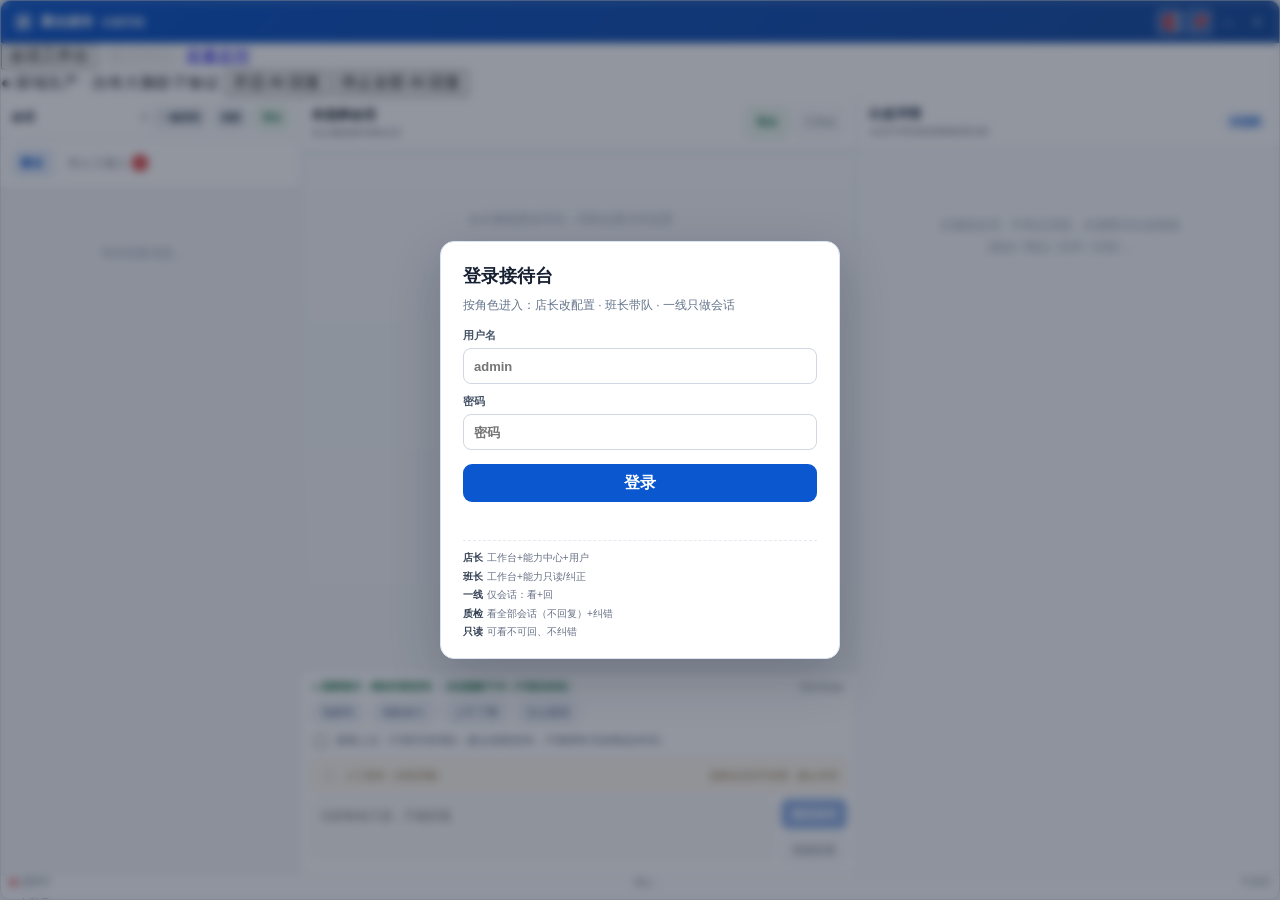
==== commit 83a38276: "PddBridgeAgent 0.10.0.0 源码：CDP 无损接收 + 本地席位浮窗 + 降级自愈 拼多多客服桥接客户端（Windows）。包含桥接主程序、本地席位网关、 浮窗吸附窗、Web 控制" ====
--- a/web/index.html
+++ b/web/index.html
@@ -166,7 +166,7 @@
     .search:focus { border-color: var(--brand); background: #fff; box-shadow: 0 0 0 3px rgba(11,87,208,.08); }
     .list { flex: 1; min-height: 0; overflow: auto; background: var(--bg); padding: 6px 0 10px; scrollbar-gutter: stable; }
     .sess {
-      display: grid; grid-template-columns: 42px minmax(0,1fr) auto; gap: 10px;
+      display: grid; grid-template-columns: minmax(0,1fr) auto; gap: 10px;
       margin: 0 7px 5px; padding: 11px 10px; background: #fff; border: 1px solid transparent;
       border-radius: 10px; cursor: pointer; transition: background .12s, border-color .12s, transform .12s;
     }
@@ -194,6 +194,17 @@
     .right-col { text-align: right; min-width: 38px; }
     .time { font-size: 10px; color: var(--sub); margin: 2px 0 7px; }
     .badge { display: inline-flex; min-width: 18px; height: 18px; padding: 0 5px; border-radius: 9px; background: var(--danger); color: #fff; font-size: 10px; align-items: center; justify-content: center; }
+    /* 回复倒计时 / 超时等待（仿拼多多官方 180 秒）*/
+    .wait-tag { display: inline-block; margin: 0 0 6px; padding: 0 5px; border-radius: 8px; font-size: 10px; font-weight: 700; line-height: 16px; white-space: nowrap; }
+    .wait-tag.countdown { background: #fff7ed; color: #b45309; border: 1px solid #fed7aa; }
+    .wait-tag.overdue { background: #fef2f2; color: #b91c1c; border: 1px solid #fecaca; }
+    .sess.overdue-row { background: linear-gradient(90deg, #fef2f2 0%, #fff 48%); }
+    /* 第二行的发言方标签：买家 / 智能体 / 人工 */
+    .who { display: inline-block; margin-right: 5px; padding: 0 4px; border-radius: 4px; font-size: 10px; font-weight: 700; line-height: 14px; vertical-align: 1px; white-space: nowrap; }
+    .who-buyer { background: #eff6ff; color: #1d4ed8; border: 1px solid #bfdbfe; }
+    .who-ai { background: #f0fdf4; color: #15803d; border: 1px solid #bbf7d0; }
+    .who-human { background: #fef3c7; color: #92400e; border: 1px solid #fde68a; }
+    .sess .shop-suffix { color: var(--muted); font-weight: 500; }
     .chat-head {
       flex: 0 0 52px; min-width: 0; padding: 7px 10px;
       display: flex; align-items: center; gap: 7px; border-bottom: 1px solid var(--border);
@@ -392,6 +403,8 @@
     .btn.ghost { background: #f0f3f7; color: #344054; border: 1px solid #e5e9ef; }
     .btn.ghost:hover { background: #e8edf4; }
     .btn.export { background: #eef8f2; color: #147346; border: 1px solid #cdebd9; }
+    .btn.danger { background: #fef2f2; color: #b91c1c; border: 1px solid #fecaca; }
+    .btn.danger:hover { background: #fee2e2; }
     .btn.export:hover { background: #e3f4ea; }
     .btn.compact { height: 32px; padding: 0 9px; }
     .statusbar {
@@ -422,7 +435,7 @@
     body.dock .toolbar-row + .toolbar-row { margin-top: 5px; }
     body.dock .tab { min-width: 40px; height: 27px; padding: 0 6px; font-size: 11px; }
     body.dock .search { height: 30px; }
-    body.dock .sess { grid-template-columns: 32px minmax(0,1fr) auto; gap: 8px; margin: 0 5px 4px; padding: 8px; border-radius: 8px; }
+    body.dock .sess { grid-template-columns: minmax(0,1fr) auto; gap: 8px; margin: 0 5px 4px; padding: 8px; border-radius: 8px; }
     body.dock .avatar { width: 32px; height: 32px; border-radius: 10px; font-size: 12px; }
     body.dock .sess .name-row { margin-bottom: 3px; }
     body.dock .sess .name { font-size: 12px; }
@@ -490,6 +503,7 @@
             <span>会话</span>
             <div class="col-head-actions">
               <span class="sub" id="listCountLabel">0</span>
+              <button class="btn ghost compact" id="btnCleanup" type="button" title="清空本地会话列表（中心大脑里的记录不受影响）">一键清理</button>
               <button class="btn ghost compact" id="btnRefresh" type="button">刷新</button>
               <button class="btn export compact" id="btnExportAll" type="button">导出</button>
             </div>
@@ -502,13 +516,6 @@
                   待人工接入 <span class="tab-badge" id="handoffUnreadBadge" hidden>0</span>
                 </button>
               </div>
-            </div>
-            <div class="toolbar-row">
-              <div class="search-wrap">
-                <span class="search-icon">&#128269;</span>
-                <input class="search" id="search" placeholder="搜索买家、店铺、消息 ID…" />
-              </div>
-              <div class="shop-filter" id="shopFilter" aria-label="店铺筛选" hidden></div>
             </div>
           </div>
           <div class="list" id="sessionList"><div class="empty">等待买家消息…</div></div>
@@ -772,6 +779,29 @@
     let CAPABILITIES_ENABLED = true;
 
     const $ = (id) => document.getElementById(id);
+    // 兜底：界面上任一脚本异常都不该让整页看起来“挂了”。
+    // 之前删掉搜索框时漏了一处 oninput 赋值，抛错把后面所有按钮绑定和首屏加载全截断了，
+    // 现象就是“列表空白 + 点一键清理没反应”。这里报出来 + 自动补一次首屏加载。
+    window.addEventListener('error', (event) => {
+      try {
+        const el = document.getElementById('toast');
+        if (el) {
+          el.textContent = '界面脚本异常：' + String((event && event.message) || '未知错误');
+          el.style.display = 'block';
+          setTimeout(() => { el.style.display = 'none'; }, 6000);
+        }
+      } catch (_error) { /* 提示失败也不能再抛 */ }
+      console.error('workbench script error', event && event.error ? event.error : event);
+    });
+    window.addEventListener('load', () => {
+      setTimeout(async () => {
+        try {
+          if (await ensureAuth()) { connectSeatStream(); tick({ force: true, forceStatus: true }); }
+        } catch (error) {
+          console.warn('首屏兜底加载失败', error);
+        }
+      }, 900);
+    });
     function apiUrl(path){
       const p = path.startsWith('/') ? path : ('/' + path);
       return (API_BASE || '') + p;
@@ -2785,7 +2815,7 @@
     }
 
     async function refreshSessions() {
-      const search = ($('search').value || '').trim();
+      const search = '';   // 搜索框已下线，列表固定按最近/待人工接入两个 tab 拉取
       const effectiveScope = search && filterMode === 'active' ? 'all' : filterMode;
       const query = new URLSearchParams({
         paged: '1', scope: effectiveScope, page: String(sessionPage), limit: '50'
@@ -2920,6 +2950,60 @@
       };
     }
 
+    const REPLY_LIMIT_SECONDS = 180;   // 拼多多官方要求 180 秒内回复客户
+    function waitInfo(session, nowMs) {
+      if (!session) return null;
+      if (String(session.last_role || '') !== 'user') return null;   // 最后一条不是买家 → 已回复
+      const ts = Number(session.last_ts || 0);
+      if (!ts) return null;
+      const age = (nowMs || Date.now()) / 1000 - ts;
+      if (age < 0) return null;
+      if (age < REPLY_LIMIT_SECONDS) {
+        return { cls: 'countdown', text: '剩 ' + Math.ceil(REPLY_LIMIT_SECONDS - age) + 's',
+                 title: '官方要求 ' + REPLY_LIMIT_SECONDS + ' 秒内回复' };
+      }
+      return { cls: 'overdue', text: '已等待 ' + Math.floor(age / 60) + ' 分钟',
+               title: '已超过 ' + REPLY_LIMIT_SECONDS + ' 秒未回复' };
+    }
+    // 只改标签文本，不整表重绘（避免闪烁）
+    function refreshWaitTags() {
+      const now = Date.now();
+      document.querySelectorAll('.sess .wait-tag').forEach(el => {
+        const info = waitInfo({ last_role: el.dataset.lastRole || '',
+                                last_ts: Number(el.dataset.lastTs || 0) }, now);
+        const row = el.closest('.sess');
+        if (!info) { el.remove(); if (row) row.classList.remove('overdue-row'); return; }
+        el.className = 'wait-tag ' + info.cls;
+        el.textContent = info.text;
+        el.title = info.title;
+        if (row) row.classList.toggle('overdue-row', info.cls === 'overdue');
+      });
+    }
+    setInterval(refreshWaitTags, 1000);
+
+    // 去掉店铺名里的平台前缀/业态后缀，脉冲窗口里更紧凑
+    function shortShopName(session) {
+      const full = String(shopDisplayName(session) || '');
+      let n = full.replace(/^(PDD|拼多多|淘宝|天猫|京东|抖音|快手)[-_—\s]*/i, '');
+      n = n.replace(/(官方)?(专卖店|旗舰店|专营店)$/, '');
+      return n || full;
+    }
+
+    function lastSpeaker(session) {
+      const role = String(session && session.last_role || '');
+      const reason = String(session && session.handoff_reason || '');
+      if (role === 'user') return { cls: 'who-buyer', text: '买家', title: '买家发来' };
+      // 后端按「这条是不是桥接自己（中心指令 / AI）发出去的」打标，比猜 handoff_reason 准
+      const by = String(session && session.last_sent_by || '');
+      if (by === 'agent') return { cls: 'who-ai', text: '智能体', title: '智能体（中心指令）回复' };
+      if (by === 'human') return { cls: 'who-human', text: '人工', title: '人工在客户端回复' };
+      if (role === 'assistant_simulated') return { cls: 'who-ai', text: '智能体', title: '智能体回复' };
+      if (reason === 'human_customer_service_reply' || reason === 'human_manual_reply') {
+        return { cls: 'who-human', text: '人工', title: '人工回复' };
+      }
+      return { cls: 'who-ai', text: '智能体', title: '智能体回复' };
+    }
+
     function renderList() {
       let list = sessionsCache.slice();
       if (filterMode === 'handoff') list = list.filter(s => !!s.handoff);
@@ -2928,7 +3012,7 @@
       updateFilterTabCounts();
       const countLabel = $('listCountLabel');
       if (countLabel) {
-        const searching = !!($('search').value || '').trim();
+        const searching = false;
         const modeLabel = searching
           ? '搜索结果'
           : (filterMode === 'handoff' ? '待人工接入' : '会话');
@@ -2937,37 +3021,26 @@
       renderSessionPager();
       const box = $('sessionList');
       if (!list.length) {
-        const emptyHint = ($('search').value || '').trim()
-          ? '未找到匹配会话'
-          : filterMode === 'handoff'
+        const emptyHint = filterMode === 'handoff'
           ? '暂无待人工接入会话<br/>打上人工标记后会出现在这里'
           : '暂无会话<br/>买家进线后会出现在这里';
         box.innerHTML = `<div class="empty">${emptyHint}</div>`;
         return;
       }
-      // 多店视图按店铺分组；单店视图不重复展示店铺信息。
-      const groups = new Map();
+      // 不做店铺分组：一行一个会话，按探域左侧布局
+      const shopKeys = new Set(list.map(s => String(s.shop_id || shopIdFromAccount(s.account) || '')));
+      const multiShop = shopKeys.size > 1;   // 多店铺时在名字后补店铺后缀，便于区分同一买家的多行
+      const parts = [];
       list.forEach(s => {
-        const shop = s.shop_id || shopIdFromAccount(s.account);
-        if (!groups.has(shop)) groups.set(shop, []);
-        groups.get(shop).push(s);
-      });
-      const parts = [];
-      const showGroupHeadings = !shopFilterId && groups.size > 1;
-      for (const [shop, items] of groups) {
-        if (showGroupHeadings) {
-          const gName = shopDisplayName(items[0] || shop);
-          parts.push(`<div class="sess-group">${escapeHtml(gName)} · ${escapeHtml(platformLabel(items[0]))} · ${items.length}</div>`);
-        }
-        items.forEach(s => {
           const active = currentBuyer === s.buyer_id && (currentAccount || '') === (s.account || '') ? 'active' : '';
           const handoffMeta = handoffPresentation(s);
-          const badge = s.unread ? `<div class="badge">${s.unread > 99 ? '99+' : s.unread}</div>` : '';
+          const wait = waitInfo(s, Date.now());
+          const waitTag = wait
+            ? `<div class="wait-tag ${wait.cls}" data-last-role="user" data-last-ts="${Number(s.last_ts || 0)}" title="${escapeHtml(wait.title)}">${escapeHtml(wait.text)}</div>`
+            : '';
           // Keep the preview useful in the narrow dock: a long workstation name
           // must not consume the message preview.
-          const role = s.last_role === 'mall_cs'
-            ? '客服'
-            : (s.last_role === 'assistant_simulated' ? 'AI' : '客');
+          const who = lastSpeaker(s);
           const pb = platformBadge(s);
           const handoffTag = handoffMeta
             ? `<span class="handoff-tag ${handoffMeta.tagClass}" title="${escapeHtml(handoffMeta.title)}">${escapeHtml(handoffMeta.label)}</span>`
@@ -2981,23 +3054,21 @@
             ? '<span class="ai-state-label shadow" title="该店铺未开启 AI 自动接待，仅生成影子回复">AI影子中</span>'
             : `<button class="ai-state-btn ${escapeHtml(aiState)}" type="button" data-enabled="${aiState === 'active' ? '1' : '0'}" title="${aiHumanNote ? '人工已接待，AI 自动回复已停止；点击可重新开启 AI' : (aiState === 'active' ? '点击关闭该会话 AI 接待' : '点击开启该会话 AI 接待')}">${aiState === 'active' ? 'AI接待中' : (aiState === 'handoff' ? 'AI已暂停' : 'AI已关闭')}</button>`;
           parts.push(`<div class="sess ${active}${handoffMeta ? ` ${handoffMeta.rowClass}` : ''}" data-buyer="${escapeHtml(s.buyer_id)}" data-account="${escapeHtml(s.account)}">
-          <div class="avatar">${escapeHtml(avatarText(s.nickname || s.buyer_id))}</div>
           <div class="mid">
             <div class="name-row">
-              <div class="name">${escapeHtml(s.nickname || s.buyer_id)}</div>
               <span class="${pb.cls}" title="${escapeHtml(pb.label)}">${escapeHtml(pb.text)}</span>
+              <div class="name">${escapeHtml(s.nickname || s.buyer_id)}${multiShop ? `<span class="shop-suffix" title="${escapeHtml(shopDisplayName(s))}"> · ${escapeHtml(shortShopName(s))}</span>` : ''}</div>
               ${handoffTag}
             </div>
-            <div class="preview">[${role}] ${escapeHtml(s.display_last_content || s.last_content || '')}</div>
+            <div class="preview"><span class="who ${who.cls}" title="${escapeHtml(who.title)}">${who.text}</span>${escapeHtml(s.display_last_content || s.last_content || '')}</div>
           </div>
           <div class="right-col">
             <div class="time">${fmtTime(s.last_ts)}</div>
-            ${badge}
+            ${waitTag}
             ${aiStateControl}
           </div>
         </div>`);
-        });
-      }
+      });
       box.innerHTML = parts.join('');
       box.querySelectorAll('.sess').forEach(el => {
         el.onclick = async () => {
@@ -3577,14 +3648,6 @@
         await refreshSessions();
       };
     });
-    $('search').oninput = () => {
-      clearTimeout(sessionSearchTimer);
-      sessionSearchTimer = setTimeout(async () => {
-        sessionPage = 1;
-        currentListSignature = '';
-        await refreshSessions().catch(() => {});
-      }, 280);
-    };
     $('sessionPrev').onclick = async () => {
       if (sessionPage <= 1) return;
       sessionPage -= 1; currentListSignature = ''; await refreshSessions();
@@ -3598,6 +3661,42 @@
       await refreshStatus();
       if (currentBuyer) await openSession(currentBuyer, currentAccount);
       toast('已刷新');
+    };
+    const cleanupBtn = $('btnCleanup');
+    if (cleanupBtn) {
+      // 不用系统 confirm（客户端窗口里可能被拦），改成“再点一次”内联确认。
+      let armedUntil = 0;
+      const disarm = () => {
+        armedUntil = 0;
+        cleanupBtn.classList.remove('danger');
+        cleanupBtn.textContent = '一键清理';
+      };
+      const runCleanup = async () => {
+        cleanupBtn.disabled = true;
+        try {
+          const res = await fetchJSON('/api/cleanup_sessions', {
+            method: 'POST',
+            body: JSON.stringify({ clear_all: true }),
+          });
+          const removed = Number(res.removed_sessions || 0);
+          toast(`已清空 ${removed} 个会话（${Number(res.removed_messages || 0)} 条消息）`);
+          currentBuyer = null;
+          currentAccount = null;
+          currentListSignature = '';
+          setTimeout(() => location.reload(), 900);
+        } catch (error) {
+          toast('清理失败：' + (error && error.message ? error.message : error));
+        } finally {
+          cleanupBtn.disabled = false;
+        }
+      };
+      cleanupBtn.onclick = () => {
+        if (Date.now() < armedUntil) { disarm(); runCleanup(); return; }
+        armedUntil = Date.now() + 5000;
+        cleanupBtn.classList.add('danger');
+        cleanupBtn.textContent = '再点一次清空';
+        setTimeout(() => { if (Date.now() >= armedUntil) disarm(); }, 5200);
+      };
     };
     $('btnSend').onclick = () => sendReply(undefined, { runShadow: true });
     $('btnQuick').onclick = () => sendReply(undefined, { manualDirect: true });
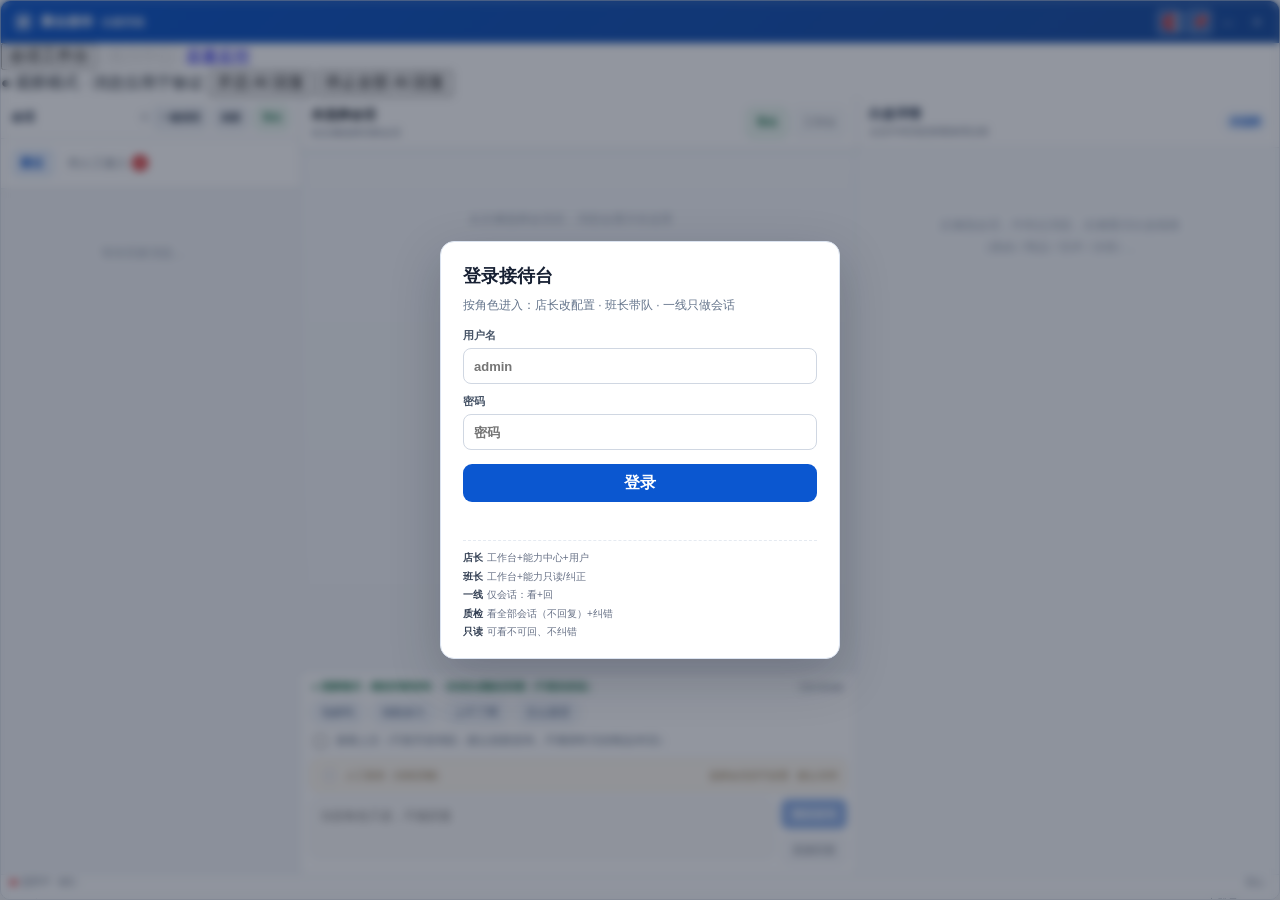
==== commit 35e90348: "Preserve stable 0.7.6 client fixes and clean up reawakened dock processes" ====
--- a/web/index.html
+++ b/web/index.html
@@ -1,3903 +1,3920 @@
-﻿<!DOCTYPE html>
-<html lang="zh-CN">
-<head>
-  <meta charset="UTF-8" />
-  <meta name="viewport" content="width=device-width, initial-scale=1" />
-  <title>聚合接待</title>
-  <link rel="stylesheet" href="/static/capabilities.css" />
-  <style>
-    :root {
-      --brand: #0b57d0;
-      --brand-hover: #0847ad;
-      --brand-soft: #eaf2ff;
-      --brand-line: #c8dcff;
-      --bg: #f3f5f8;
-      --panel: #ffffff;
-      --border: #e3e7ee;
-      --text: #18202a;
-      --muted: #687386;
-      --sub: #98a2b3;
-      --danger: #e5484d;
-      --ok: #16a36a;
-      --warning: #b7791f;
-      --user-bg: #ffffff;
-      --cs-bg: #eaf2ff;
-      --shadow: 0 12px 32px rgba(15, 23, 42, .14);
-    }
-    * { box-sizing: border-box; }
-    html, body {
-      margin: 0;
-      height: 100%;
-      font-family: "PingFang SC", "Microsoft YaHei", "Segoe UI", sans-serif;
-      background: transparent;
-      color: var(--text);
-      overflow: hidden;
-      user-select: none;
-    }
-    button, input, textarea, select { font: inherit; }
-    button { -webkit-tap-highlight-color: transparent; }
-    .shell {
-      height: 100%;
-      display: flex;
-      flex-direction: column;
-      background: var(--panel);
-      border: 1px solid #d1d7e0;
-      border-radius: 10px;
-      overflow: hidden;
-      box-shadow: var(--shadow);
-    }
-    .titlebar {
-      flex: 0 0 42px;
-      height: 42px;
-      background: linear-gradient(135deg, #0b57d0, #174ea6);
-      color: #fff;
-      display: flex;
-      align-items: center;
-      justify-content: space-between;
-      padding: 0 8px 0 12px;
-      -webkit-app-region: drag;
-      app-region: drag;
-    }
-    .titlebar .left { display: flex; align-items: center; gap: 8px; min-width: 0; font-size: 13px; font-weight: 600; }
-    .titlebar .logo {
-      width: 20px; height: 20px; border-radius: 6px;
-      background: rgba(255,255,255,.2); border: 1px solid rgba(255,255,255,.22);
-      display: grid; place-items: center; font-size: 11px; font-weight: 700;
-    }
-    .titlebar .right { display: flex; gap: 1px; -webkit-app-region: no-drag; app-region: no-drag; }
-    .tbtn {
-      width: 28px; height: 28px; border: 0; background: transparent; color: #fff;
-      border-radius: 6px; cursor: pointer; display: grid; place-items: center; font-size: 14px;
-    }
-    .tbtn:hover { background: rgba(255,255,255,.14); }
-    .tbtn.active { background: rgba(255,255,255,.22); }
-    .body { position: relative; flex: 1; min-height: 0; overflow: hidden; background: var(--bg); }
-    /* 三段式工作台：左会话列表 | 中对话详情 | 右白盒 */
-    .workbench-tri {
-      height: 100%;
-      min-height: 0;
-      display: grid;
-      grid-template-columns: minmax(240px, 300px) minmax(340px, 1.25fr) minmax(300px, 0.95fr);
-      background: var(--bg);
-    }
-    .list-pane, .chat-pane, .inspector-pane {
-      position: relative; inset: auto;
-      min-width: 0; min-height: 0;
-      display: flex; flex-direction: column; background: var(--panel);
-      transform: none !important; opacity: 1 !important; pointer-events: auto !important;
-    }
-    .list-pane { border-right: 1px solid var(--border); z-index: 2; }
-    .chat-pane { border-right: 1px solid var(--border); }
-    .inspector-pane { background: #f8fafc; }
-    .col-head {
-      flex: 0 0 42px; min-height: 42px; padding: 0 10px;
-      display: flex; align-items: center; justify-content: space-between; gap: 8px;
-      border-bottom: 1px solid var(--border); background: #fff;
-      font-size: 12px; font-weight: 700; color: #24344d;
-    }
-    .col-head .sub { font-size: 10px; font-weight: 500; color: var(--muted); }
-    .col-head-actions { display: flex; align-items: center; gap: 5px; min-width: 0; }
-    .col-head-actions .btn.compact { height: 26px; padding: 0 7px; font-size: 10px; }
-    .shop-filter { flex: 0 1 124px; min-width: 84px; max-width: 124px; }
-    .shop-filter[hidden] { display: none; }
-    .shop-select {
-      display: block; width: 100%; height: 34px; min-width: 0;
-      border: 1px solid var(--border); border-radius: 9px; padding: 0 7px;
-      background: #f8fafc; color: #334155; font-size: 11px; outline: none; cursor: pointer;
-    }
-    .shop-select:hover { border-color: #b8c4d4; background: #fff; }
-    .shop-select:focus { border-color: var(--brand); background: #fff; box-shadow: 0 0 0 3px rgba(11,87,208,.08); }
-    .sess-group {
-      margin: 5px 8px 3px; padding: 0 4px;
-      font-size: 10px; font-weight: 700; color: #6b7a8f; letter-spacing: .02em;
-      display: flex; align-items: center; gap: 6px;
-    }
-    .sess-group::after {
-      content: ""; flex: 1; height: 1px; background: #e5e9ef;
-    }
-    .sess .handoff-tag {
-      flex: 0 0 auto; font-size: 9px; color: #9a3412; background: #ffedd5;
-      border: 1px solid #fdba74; border-radius: 4px; padding: 0 4px; line-height: 14px;
-      font-weight: 700;
-    }
-    .sess .handoff-tag.human-handled {
-      color: #166534; background: #ecfdf3; border-color: #86d5a7;
-    }
-    .sess .ai-state-btn, .sess .ai-state-label {
-      display: block; min-width: 42px; height: 22px; margin-top: 4px; padding: 0 5px;
-      border: 1px solid #cbd5e1; border-radius: 5px; background: #f8fafc; color: #475569;
-      font-size: 9px; font-weight: 700; line-height: 20px; text-align: center; white-space: nowrap;
-    }
-    .sess .ai-state-btn { cursor: pointer; }
-    .sess .ai-state-btn.active { border-color: #86efac; background: #f0fdf4; color: #15803d; }
-    .sess .ai-state-btn.active:hover { border-color: #fca5a5; background: #fef2f2; color: #b91c1c; }
-    .sess .ai-state-btn.paused, .sess .ai-state-btn.handoff { border-color: #fbbf24; background: #fffbeb; color: #92400e; }
-    .sess .ai-state-btn:disabled { opacity: .6; cursor: wait; }
-    .sess .ai-state-label.shadow { color: #64748b; background: #f1f5f9; }
-    .sess.handoff-row { background: linear-gradient(90deg, #fff7ed 0%, #fff 48%); }
-    .sess.human-handled-row { background: linear-gradient(90deg, #f0fdf4 0%, #fff 48%); }
-    .sess.handoff-row.active { background: var(--brand-soft); }
-    .sess.human-handled-row.active { background: var(--brand-soft); }
-    .list-toolbar {
-      flex: 0 0 auto; padding: 9px 10px 10px; background: #fff;
-      border-bottom: 1px solid var(--border); box-shadow: 0 2px 8px rgba(15,23,42,.03); z-index: 2;
-    }
-    .toolbar-row { display: flex; align-items: center; gap: 7px; }
-    .toolbar-row + .toolbar-row { margin-top: 8px; }
-    .tabs { display: flex; gap: 4px; flex: 1; }
-    .tab {
-      border: 0; background: transparent; color: var(--muted); font-size: 12px;
-      min-width: 44px; height: 30px; padding: 0 9px; border-radius: 8px; cursor: pointer;
-      white-space: nowrap; display: inline-flex; align-items: center; gap: 4px;
-    }
-    .tab.active { background: var(--brand-soft); color: var(--brand); font-weight: 700; }
-    .tab-badge {
-      min-width: 16px; height: 16px; padding: 0 4px; border-radius: 8px;
-      display: inline-flex; align-items: center; justify-content: center;
-      background: #dc2626; color: #fff; font-size: 10px; font-weight: 700;
-    }
-    .search-wrap { position: relative; flex: 1; min-width: 0; }
-    .search-icon { position: absolute; left: 10px; top: 50%; transform: translateY(-50%); color: var(--sub); font-size: 13px; pointer-events: none; }
-    .search {
-      width: 100%; height: 34px; border: 1px solid var(--border); border-radius: 9px;
-      padding: 0 10px 0 30px; font-size: 12px; outline: none; background: #f8fafc;
-      color: var(--text); user-select: text;
-    }
-    .search:focus { border-color: var(--brand); background: #fff; box-shadow: 0 0 0 3px rgba(11,87,208,.08); }
-    .list { flex: 1; min-height: 0; overflow: auto; background: var(--bg); padding: 6px 0 10px; scrollbar-gutter: stable; }
-    .sess {
-      display: grid; grid-template-columns: minmax(0,1fr) auto; gap: 10px;
-      margin: 0 7px 5px; padding: 11px 10px; background: #fff; border: 1px solid transparent;
-      border-radius: 10px; cursor: pointer; transition: background .12s, border-color .12s, transform .12s;
-    }
-    .sess:hover { background: #f9fbff; border-color: var(--brand-line); }
-    .sess:active { transform: scale(.995); }
-    .sess.active { background: var(--brand-soft); border-color: var(--brand-line); }
-    .avatar {
-      width: 42px; height: 42px; border-radius: 13px;
-      background: linear-gradient(135deg, #68a7ff, #0b57d0); color: #fff;
-      display: grid; place-items: center; font-size: 14px; font-weight: 700;
-      box-shadow: 0 3px 8px rgba(11,87,208,.18);
-    }
-    .sess .mid { min-width: 0; padding-top: 1px; }
-    .sess .name-row { display: flex; align-items: center; gap: 6px; margin-bottom: 5px; min-width: 0; }
-    .sess .name { min-width: 0; font-size: 13px; font-weight: 700; overflow: hidden; text-overflow: ellipsis; white-space: nowrap; }
-    .platform { flex: 0 0 auto; font-size: 9px; color: #fff; background: #e11d48; border-radius: 4px; padding: 1px 4px; line-height: 14px; }
-    .platform.platform-pdd { background: #e11d48; }
-    .platform.platform-tb { background: #ff6a00; }
-    .platform.platform-jd { background: #c8161d; }
-    .platform.platform-dy { background: #111111; }
-    .platform.platform-ks { background: #ff4906; }
-    .platform.platform-1688 { background: #ff6600; }
-    .platform.platform-unknown { background: #94a3b8; }
-    .preview { font-size: 12px; color: var(--muted); overflow: hidden; text-overflow: ellipsis; white-space: nowrap; }
-    .right-col { text-align: right; min-width: 38px; }
-    .time { font-size: 10px; color: var(--sub); margin: 2px 0 7px; }
-    .badge { display: inline-flex; min-width: 18px; height: 18px; padding: 0 5px; border-radius: 9px; background: var(--danger); color: #fff; font-size: 10px; align-items: center; justify-content: center; }
-    /* 回复倒计时 / 超时等待（仿拼多多官方 180 秒）*/
-    .wait-tag { display: inline-block; margin: 0 0 6px; padding: 0 5px; border-radius: 8px; font-size: 10px; font-weight: 700; line-height: 16px; white-space: nowrap; }
-    .wait-tag.countdown { background: #fff7ed; color: #b45309; border: 1px solid #fed7aa; }
-    .wait-tag.overdue { background: #fef2f2; color: #b91c1c; border: 1px solid #fecaca; }
-    .sess.overdue-row { background: linear-gradient(90deg, #fef2f2 0%, #fff 48%); }
-    /* 第二行的发言方标签：买家 / 智能体 / 人工 */
-    .who { display: inline-block; margin-right: 5px; padding: 0 4px; border-radius: 4px; font-size: 10px; font-weight: 700; line-height: 14px; vertical-align: 1px; white-space: nowrap; }
-    .who-buyer { background: #eff6ff; color: #1d4ed8; border: 1px solid #bfdbfe; }
-    .who-ai { background: #f0fdf4; color: #15803d; border: 1px solid #bbf7d0; }
-    .who-human { background: #fef3c7; color: #92400e; border: 1px solid #fde68a; }
-    .sess .shop-suffix { color: var(--muted); font-weight: 500; }
-    .chat-head {
-      flex: 0 0 52px; min-width: 0; padding: 7px 10px;
-      display: flex; align-items: center; gap: 7px; border-bottom: 1px solid var(--border);
-      background: rgba(255,255,255,.98); box-shadow: 0 2px 8px rgba(15,23,42,.035); z-index: 2;
-    }
-    .back-btn { display: none; } /* 三段式常驻列表，不再需要返回 */
-    .chat-identity { flex: 1; min-width: 0; }
-    .chat-head .t { font-size: 13px; font-weight: 700; overflow: hidden; text-overflow: ellipsis; white-space: nowrap; }
-    .chat-head .s { margin-top: 2px; font-size: 10px; color: var(--muted); overflow: hidden; text-overflow: ellipsis; white-space: nowrap; }
-    .chat-head-actions { display: flex; align-items: center; gap: 5px; }
-    .chat-workspace {
-      flex: 1; min-height: 0; display: flex; flex-direction: column;
-      background: var(--bg);
-    }
-    .conversation-panel, .inspector-panel { min-width: 0; min-height: 0; display: flex; flex-direction: column; flex: 1; }
-    .conversation-panel { background: #fff; }
-    .inspector-panel { background: #f8fafc; }
-    .inspector-head {
-      flex: 0 0 47px; padding: 8px 12px; display: flex; align-items: center; justify-content: space-between;
-      gap: 10px; border-bottom: 1px solid var(--border); background: #fff;
-    }
-    .inspector-head-main { min-width: 0; }
-    .inspector-head .t { font-size: 13px; font-weight: 800; color: #24344d; }
-    .inspector-head .s { margin-top: 2px; font-size: 10px; color: var(--muted); overflow: hidden; text-overflow: ellipsis; white-space: nowrap; }
-    .inspector-badge { flex: 0 0 auto; padding: 3px 7px; border-radius: 999px; background: var(--brand-soft); color: var(--brand); font-size: 10px; font-weight: 700; }
-    .inspector-content { flex: 1; min-height: 0; overflow: auto; padding: 11px; user-select: text; overscroll-behavior: contain; scrollbar-gutter: stable; }
-    .inspector-empty { margin: 56px auto; max-width: 280px; padding: 0 18px; text-align: center; color: var(--sub); font-size: 12px; line-height: 1.8; }
-    .inspector-card { margin-bottom: 10px; border: 1px solid #dce3ec; border-radius: 10px; background: #fff; overflow: hidden; box-shadow: 0 1px 3px rgba(15,23,42,.035); }
-    .inspector-card-title { display: flex; align-items: center; justify-content: space-between; gap: 8px; padding: 8px 10px; border-bottom: 1px solid #e7ebf1; background: #f7f9fc; color: #334155; font-size: 11px; font-weight: 800; }
-    .order-state-tag { flex: 0 0 auto; padding: 2px 6px; border: 1px solid #d5dbe4; border-radius: 4px; background: #eef1f5; color: #64748b; font-size: 9px; font-weight: 800; line-height: 15px; }
-    .order-state-tag.ordered { border-color: #b9e5ca; background: #e8f7ee; color: #137044; }
-    .order-state-tag.no-order { border-color: #f1d49a; background: #fff5df; color: #946200; }
-    .inspector-message { padding: 10px; color: #1f2937; font-size: 12px; line-height: 1.65; white-space: pre-wrap; word-break: break-word; }
-    .inspector-facts { display: grid; grid-template-columns: 1fr 1fr; }
-    .inspector-fact { min-width: 0; padding: 7px 10px; border-bottom: 1px solid #eef1f5; }
-    .inspector-fact:nth-child(odd) { border-right: 1px solid #eef1f5; }
-    .inspector-fact .k { margin-bottom: 3px; color: var(--sub); font-size: 9px; }
-    .inspector-fact .v { color: #334155; font-size: 11px; line-height: 1.4; white-space: pre-wrap; word-break: break-all; user-select: text; }
-    .inspector-section-note { margin: 8px 0 10px; padding: 8px 10px; border: 1px dashed #c9d5e5; border-radius: 8px; background: #f6f9fd; color: #607087; font-size: 11px; line-height: 1.55; }
-    .inspector-content > .whitebox { margin-top: 0; padding-top: 0; border-top: 0; }
-    .messages {
-      flex: 1; min-height: 0; overflow: auto; padding: 12px 9px 18px;
-      background: linear-gradient(180deg, #f7f9fc 0%, #f3f5f8 100%);
-      user-select: text; overscroll-behavior: contain; scrollbar-gutter: stable;
-    }
-    .bubble-row { display: flex; margin-bottom: 8px; padding: 4px 6px; border-radius: 12px; cursor: pointer; transition: background .12s ease; outline: none; }
-    .bubble-row:hover { background: rgba(11,87,208,.045); }
-    .bubble-row:focus-visible { box-shadow: inset 0 0 0 2px rgba(11,87,208,.35); }
-    .bubble-row.selected { background: rgba(11,87,208,.09); }
-    .bubble-row.selected .bubble { box-shadow: 0 0 0 2px rgba(11,87,208,.34), 0 3px 10px rgba(15,23,42,.08); }
-    .bubble-row.user { justify-content: flex-start; }
-    .bubble-row.mall_cs, .bubble-row.assistant_simulated { justify-content: flex-end; }
-    .bubble {
-      max-width: 84%; padding: 9px 11px; border-radius: 12px;
-      font-size: 13px; line-height: 1.55; word-break: break-word;
-      box-shadow: 0 1px 3px rgba(15,23,42,.05);
-    }
-    .bubble.user { background: var(--user-bg); border: 1px solid var(--border); border-bottom-left-radius: 4px; }
-    .bubble.mall_cs { background: var(--cs-bg); border: 1px solid var(--brand-line); color: #10213a; border-bottom-right-radius: 4px; }
-    .bubble.assistant_simulated {
-      width: calc(100% - 8px); max-width: calc(100% - 8px); background: #fff;
-      border: 1px solid #a9bddb; border-left: 3px solid var(--brand); color: #26364c;
-      border-radius: 10px 10px 4px 10px;
-    }
-    .bubble .meta { display: flex; align-items: center; flex-wrap: wrap; gap: 4px; min-height: 16px; font-size: 10px; color: var(--sub); margin-bottom: 5px; }
-    .bubble.assistant_simulated .meta { color: #4d6b99; font-weight: 700; }
-    .message-ref { display: inline-flex; align-items: center; min-height: 17px; padding: 0 5px; border: 1px solid #c4cedb; border-radius: 4px; background: #f5f7fa; color: #334155; font-size: 9px; font-weight: 800; line-height: 1; }
-    .shadow-latency-tag { display: inline-flex; align-items: center; min-height: 17px; padding: 0 5px; border: 1px solid #acd7c0; border-radius: 4px; background: #edf8f2; color: #17663e; font-size: 9px; font-weight: 800; line-height: 1; }
-    .msg-text { white-space: pre-wrap; }
-    .consult-product-card {
-      display: grid; grid-template-columns: 64px minmax(0, 1fr); gap: 9px;
-      margin-top: 9px; padding: 8px; border: 1px solid #d7e0ec; border-radius: 8px;
-      background: #fff; color: #1f2937; box-shadow: 0 1px 2px rgba(15,23,42,.04);
-    }
-    .consult-product-thumb {
-      width: 64px; height: 64px; border-radius: 8px; object-fit: cover;
-      border: 1px solid #e5eaf1; background: #f3f5f8;
-    }
-    .consult-product-thumb.placeholder {
-      display: flex; align-items: center; justify-content: center; color: #8090a6; font-size: 11px;
-    }
-    .consult-product-main { min-width: 0; }
-    .consult-product-head { display: flex; align-items: center; gap: 6px; margin-bottom: 3px; }
-    .consult-product-label { color: #52647d; font-size: 10px; font-weight: 700; }
-    .consult-product-badge {
-      padding: 1px 5px; border-radius: 999px; background: #fff4dc; color: #9a5b00;
-      font-size: 9px; font-weight: 700;
-    }
-    .consult-product-badge.ordered { background: #e8f6ee; color: #137044; }
-    .consult-product-badge.unknown { background: #eef1f5; color: #64748b; }
-    .consult-product-title {
-      color: #172033; font-size: 12px; font-weight: 700; line-height: 1.45;
-      display: -webkit-box; -webkit-box-orient: vertical; -webkit-line-clamp: 2; overflow: hidden;
-    }
-    .consult-product-meta { margin-top: 3px; color: #68778d; font-size: 10px; line-height: 1.45; word-break: break-all; }
-    .consult-product-foot { display: flex; align-items: center; justify-content: space-between; gap: 8px; margin-top: 5px; }
-    .consult-product-price { color: #d9480f; font-size: 12px; font-weight: 800; }
-    .consult-product-link { color: var(--brand); font-size: 10px; font-weight: 700; text-decoration: none; }
-    .consult-product-link:hover { text-decoration: underline; }
-    .inspect-hint { margin-top: 7px; color: #58749e; font-size: 10px; font-weight: 700; }
-    .shadow-actions { margin-top: 8px; display: flex; gap: 6px; }
-    .shadow-run {
-      border: 1px solid var(--brand-line); background: #f1f6ff; color: var(--brand);
-      border-radius: 7px; padding: 5px 8px; font-size: 11px; font-weight: 600; cursor: pointer;
-    }
-    .shadow-run:hover { background: #e2edff; }
-    .shadow-run:disabled { opacity: .55; cursor: wait; }
-    .whitebox { margin-top: 10px; border-top: 1px dashed #b9c5d5; padding-top: 9px; }
-    .tracebar { display: flex; flex-wrap: wrap; gap: 5px; margin-bottom: 7px; }
-    .trace-pill { display: inline-flex; align-items: center; min-height: 22px; padding: 3px 7px; border-radius: 999px; background: #edf1f6; color: #526176; font-size: 10px; }
-    .trace-pill.ok { background: #e2f8eb; color: #157347; }
-    .trace-pill.warn { background: #fff4d6; color: #946200; }
-    .trace-error { margin: 7px 0; padding: 7px 8px; border-radius: 7px; background: #fff0f0; color: #b42318; font-size: 11px; white-space: pre-wrap; }
-    .wb-story { display: flex; flex-direction: column; gap: 8px; margin-bottom: 8px; }
-    .wb-summary {
-      padding: 10px 12px; border-radius: 10px; background: linear-gradient(135deg, #f0f6ff, #f8fafc);
-      border: 1px solid #d5e3f7; color: #1e3a5f; font-size: 12.5px; line-height: 1.55; font-weight: 600;
-    }
-    .wb-board {
-      display: grid; grid-template-columns: 1fr 1fr; gap: 0;
-      border: 1px solid #e2e8f0; border-radius: 8px; overflow: hidden; background: #fff;
-    }
-    .wb-board-row {
-      display: flex; flex-direction: column; gap: 2px; padding: 7px 9px;
-      border-bottom: 1px solid #eef2f7; border-right: 1px solid #eef2f7; min-width: 0;
-    }
-    .wb-board-row:nth-child(2n) { border-right: 0; }
-    .wb-board-row:nth-last-child(-n+2) { border-bottom: 0; }
-    .wb-board-row .k { color: #64748b; font-size: 10px; font-weight: 600; }
-    .wb-board-row .v { color: #1e293b; font-size: 11.5px; line-height: 1.45; white-space: pre-wrap; word-break: break-word; }
-    .wb-steps { margin: 0; padding: 0; list-style: none; display: flex; flex-direction: column; gap: 6px; }
-    .wb-step {
-      display: grid; grid-template-columns: 22px 1fr; gap: 8px; align-items: start;
-      padding: 8px 10px; border-radius: 9px; background: #fff; border: 1px solid #e3e8ef;
-    }
-    .wb-step .n {
-      width: 22px; height: 22px; border-radius: 50%; background: #e8f0ff; color: var(--brand);
-      font-size: 11px; font-weight: 700; display: flex; align-items: center; justify-content: center;
-    }
-    .wb-step .body { min-width: 0; }
-    .wb-step .t { font-size: 12px; font-weight: 700; color: #243447; margin-bottom: 2px; }
-    .wb-step .d { font-size: 11.5px; color: #4b5b6f; line-height: 1.5; white-space: pre-wrap; word-break: break-word; }
-    .wb-kv { display: grid; grid-template-columns: 72px 1fr; gap: 4px 8px; font-size: 11.5px; margin-top: 4px; }
-    .wb-kv .k { color: #7a8799; }
-    .wb-kv .v { color: #2a3648; word-break: break-word; }
-    .wb-note { font-size: 11px; color: #6b7a8d; line-height: 1.45; padding: 0 2px; }
-    .whitebox details { margin-top: 6px; border: 1px solid #d9e0e9; border-radius: 8px; background: #fff; overflow: hidden; }
-    .whitebox details[open] { border-color: #b9cae3; box-shadow: 0 2px 8px rgba(15,23,42,.035); }
-    .whitebox summary { cursor: pointer; padding: 7px 9px; font-size: 11px; color: #34445a; font-weight: 700; background: #fbfcfe; }
-    .whitebox details[open] summary { color: var(--brand); background: #f4f8ff; }
-    .whitebox pre { margin: 0; border-top: 1px solid #e5e9ef; padding: 9px; max-height: 340px; overflow: auto; color: #334155; font: 11px/1.55 Consolas, "Microsoft YaHei", monospace; white-space: pre-wrap; word-break: break-word; user-select: text; }
-    .correction-form { padding: 9px; border-top: 1px solid #e5e9ef; display: grid; gap: 8px; background: #fffdf8; }
-    .correction-form label { display: grid; gap: 4px; color: #475569; font-size: 11px; }
-    .correction-form textarea, .correction-form input, .correction-form select { width: 100%; border: 1px solid #cbd5e1; border-radius: 7px; padding: 7px 8px; font: 11px/1.45 "Microsoft YaHei", sans-serif; color: #1f2937; background: #fff; user-select: text; }
-    .correction-form textarea { min-height: 82px; resize: vertical; }
-    .correction-grid { display: grid; grid-template-columns: 1fr 1fr; gap: 8px; }
-    .correction-submit { justify-self: start; border: 1px solid #f2b84b; color: #8a5800; background: #fff8e8; border-radius: 7px; padding: 6px 10px; font-size: 11px; font-weight: 700; cursor: pointer; }
-    .correction-submit:disabled { opacity: .55; cursor: wait; }
-    .correction-saved { padding: 7px 9px; border-radius: 7px; background: #eaf9f0; color: #166534; font-size: 11px; }
-    .composer { flex: 0 0 auto; border-top: 1px solid var(--border); background: #fff; padding: 7px 9px 9px; }
-    .composer-note { display: flex; align-items: center; justify-content: space-between; margin: 0 2px 6px; font-size: 10px; color: var(--muted); }
-    .safe-note { color: #157347; font-weight: 700; }
-    .safe-note.live { color: #a15c00; }
-    .composer-main { display: grid; grid-template-columns: minmax(0,1fr) auto; gap: 7px; }
-    .composer textarea { height: 60px; resize: none; border: 1px solid var(--border); border-radius: 9px; padding: 8px 9px; font-size: 12px; line-height: 1.45; font-family: inherit; outline: none; user-select: text; }
-    .composer textarea:focus { border-color: var(--brand); box-shadow: 0 0 0 3px rgba(11,87,208,.07); }
-    .composer-quick { display: flex; flex-wrap: wrap; gap: 6px; margin: 0 0 8px; }
-    .composer-quick .chip {
-      border: 1px solid #d5deea; background: #f5f8fc; color: #35507a;
-      border-radius: 999px; padding: 4px 10px; font-size: 11px; cursor: pointer;
-    }
-    .composer-quick .chip:hover { background: #e8f0ff; border-color: #9bb8e8; color: #0b57d0; }
-    .composer-quick.hidden { display: none; }
-    .composer-opt {
-      display: flex; align-items: flex-start; gap: 6px;
-      margin: 0 0 8px; font-size: 11px; color: #5b6b82; line-height: 1.4; cursor: pointer;
-    }
-    .composer-opt input { margin-top: 2px; }
-    .composer-opt.hidden { display: none; }
-    .manual-send-control {
-      display: flex; align-items: center; justify-content: space-between; gap: 10px;
-      margin: 5px 0 7px; padding: 6px 8px; border: 1px solid #eadfca; border-radius: 8px;
-      background: #fffaf1; color: #76521b; font-size: 10px;
-    }
-    .manual-send-control label { display: inline-flex; align-items: center; gap: 6px; font-weight: 700; cursor: pointer; }
-    .manual-send-control input:disabled + span { opacity: .55; cursor: not-allowed; }
-    .manual-send-state { color: #8a6a35; text-align: right; }
-    .manual-send-state.armed { color: #b54708; font-weight: 700; }
-    #btnQuick.manual-armed { background: #fff0db; color: #a34700; border-color: #f1c27d; }
-    #btnQuick.manual-armed:hover { background: #ffe5bd; }
-    .composer .actions { display: flex; flex-direction: column; gap: 6px; }
-    .btn { border: 0; border-radius: 7px; height: 30px; padding: 0 10px; font-size: 11px; cursor: pointer; font-weight: 700; white-space: nowrap; }
-    .btn.primary { background: var(--brand); color: #fff; }
-    .btn.primary:hover { background: var(--brand-hover); }
-    .btn.primary:disabled, .btn.ghost:disabled { opacity: .45; cursor: not-allowed; }
-    .btn.ghost { background: #f0f3f7; color: #344054; border: 1px solid #e5e9ef; }
-    .btn.ghost:hover { background: #e8edf4; }
-    .btn.export { background: #eef8f2; color: #147346; border: 1px solid #cdebd9; }
-    .btn.danger { background: #fef2f2; color: #b91c1c; border: 1px solid #fecaca; }
-    .btn.danger:hover { background: #fee2e2; }
-    .btn.export:hover { background: #e3f4ea; }
-    .btn.compact { height: 32px; padding: 0 9px; }
-    .statusbar {
-      flex: 0 0 25px; height: 25px; padding: 0 9px; display: grid;
-      grid-template-columns: auto minmax(0,1fr) auto; align-items: center; gap: 7px;
-      font-size: 10px; color: var(--muted); border-top: 1px solid var(--border); background: #fbfcfd;
-    }
-    #portStatus { overflow: hidden; text-overflow: ellipsis; white-space: nowrap; text-align: center; }
-    .dot { width: 7px; height: 7px; border-radius: 50%; display: inline-block; margin-right: 4px; vertical-align: middle; }
-    .dot.on { background: var(--ok); box-shadow: 0 0 0 2px rgba(22,163,106,.12); }
-    .dot.off { background: var(--danger); }
-    .empty { margin: 48px auto; padding: 0 20px; text-align: center; color: var(--sub); font-size: 12px; line-height: 1.7; }
-    .toast { position: fixed; left: 50%; bottom: 38px; width: max-content; max-width: calc(100% - 30px); transform: translateX(-50%); background: rgba(17,24,39,.94); color: #fff; padding: 9px 13px; border-radius: 9px; font-size: 12px; line-height: 1.45; text-align: center; display: none; z-index: 20; box-shadow: 0 7px 20px rgba(0,0,0,.16); }
-    body.collapsed .shell { display: none; }
-    body.collapsed .strip { display: flex; }
-    .strip { display: none; position: fixed; inset: 0; width: 100%; height: 100%; background: var(--brand); color: #fff; writing-mode: vertical-rl; align-items: center; justify-content: center; font-size: 13px; letter-spacing: 4px; cursor: pointer; border-radius: 8px 0 0 8px; }
-    .strip:hover { background: var(--brand-hover); }
-    body.dock .shell { border-radius: 0; box-shadow: none; }
-    body.dock .modebar, body.dock .qa-banner { display: none; }
-    body.dock .workbench-tri { grid-template-columns: minmax(0, 1fr); grid-template-rows: minmax(0, 1fr); }
-    body.dock .chat-pane, body.dock .inspector-pane { display: none; }
-    body.dock .list-pane { border-right: 0; }
-    body.dock .titlebar { flex-basis: 38px; height: 38px; }
-    body.dock .titlebar .left { font-size: 12px; }
-    body.dock .titlebar .logo { width: 18px; height: 18px; }
-    body.dock #btnMin { display: none; }
-    body.dock .list-toolbar { padding: 6px 7px 7px; }
-    body.dock .toolbar-row + .toolbar-row { margin-top: 5px; }
-    body.dock .tab { min-width: 40px; height: 27px; padding: 0 6px; font-size: 11px; }
-    body.dock .search { height: 30px; }
-    body.dock .sess { grid-template-columns: minmax(0,1fr) auto; gap: 8px; margin: 0 5px 4px; padding: 8px; border-radius: 8px; }
-    body.dock .avatar { width: 32px; height: 32px; border-radius: 10px; font-size: 12px; }
-    body.dock .sess .name-row { margin-bottom: 3px; }
-    body.dock .sess .name { font-size: 12px; }
-    body.dock .preview { font-size: 11px; }
-    body.dock .time { margin: 1px 0 4px; }
-    @media (max-width: 1100px) {
-      .workbench-tri { grid-template-columns: minmax(200px, 240px) minmax(280px, 1fr) minmax(260px, 0.9fr); }
-    }
-    @media (max-width: 860px) {
-      .workbench-tri {
-        grid-template-columns: 1fr;
-        grid-template-rows: minmax(220px, 36%) minmax(240px, 38%) minmax(160px, 26%);
-      }
-      .list-pane, .chat-pane { border-right: 0; border-bottom: 1px solid var(--border); }
-      .back-btn { display: none; }
-      .inspector-facts { grid-template-columns: 1fr; }
-      .inspector-fact:nth-child(odd) { border-right: 0; }
-    }
-    @media (max-width: 370px) {
-      .chat-head-actions .btn { padding: 0 7px; }
-      .bubble.assistant_simulated { width: 100%; max-width: 100%; }
-      .correction-grid { grid-template-columns: 1fr; }
-    }
-  </style>
-</head>
-<body>
-  <div class="strip" id="strip">聚合接待</div>
-  <div class="shell" id="shell">
-    <div class="titlebar" id="titlebar">
-      <div class="left">
-        <div class="logo">探</div>
-        <span>聚合接待</span>
-        <span style="opacity:.75;font-size:11px" id="titleSub">自建旁路</span>
-      </div>
-      <div class="right">
-        <button class="tbtn" id="btnAdsorb" title="吸附（贴边/贴工作台）" type="button">🧲</button>
-        <button class="tbtn" id="btnPin" title="置顶图钉" type="button">📌</button>
-        <button class="tbtn" id="btnMin" title="折叠为吸附条" type="button">–</button>
-        <button class="tbtn" id="btnClose" title="关闭" type="button">×</button>
-      </div>
-    </div>
-
-    <nav class="modebar" aria-label="&#20027;&#21151;&#33021;&#20999;&#25442;">
-      <div class="mode-tabs">
-        <button class="mode-tab active" data-space="workbench" type="button">&#20250;&#35805;&#24037;&#20316;&#21488;</button>
-        <button class="mode-tab" data-space="capabilities" type="button">&#33021;&#21147;&#20013;&#24515;</button>
-        <a class="capacity-link" href="capacity.html" title="打开容量监控">容量监控</a>
-      </div>
-      <div class="brain-controls">
-        <span class="mode-safety" id="brainSafety">● 探域生产 · 自有大脑影子验证</span>
-        <button class="brain-btn" id="btnBrainTakeover" type="button">开启 AI 回复</button>
-        <button class="brain-btn danger hidden" id="btnBrainSendToggle" type="button">停止全部 AI 回复</button>
-      </div>
-    </nav>
-    <div class="qa-banner" id="qaBanner" role="status">
-      <strong>质检模式</strong>
-      <span>可查看绑定范围内全部会话与客服/AI 回复，不能直接回买家。发现不对请点白盒里的「纠正这条回复」。</span>
-    </div>
-
-    <div class="body" id="body" data-view="workbench" data-space="workbench">
-      <div class="workbench-tri" id="workbenchTri">
-        <!-- 左：会话列表（多店铺/多会话） -->
-        <section class="list-pane" aria-label="会话列表">
-          <div class="col-head">
-            <span>会话</span>
-            <div class="col-head-actions">
-              <span class="sub" id="listCountLabel">0</span>
-              <button class="btn ghost compact" id="btnCleanup" type="button" title="清空本地会话列表（中心大脑里的记录不受影响）">一键清理</button>
-              <button class="btn ghost compact" id="btnRefresh" type="button">刷新</button>
-              <button class="btn export compact" id="btnExportAll" type="button">导出</button>
-            </div>
-          </div>
-          <div class="list-toolbar">
-            <div class="toolbar-row">
-              <div class="tabs">
-                <button class="tab active" data-filter="active" type="button">最近</button>
-                <button class="tab" data-filter="handoff" type="button" aria-label="待人工接入">
-                  待人工接入 <span class="tab-badge" id="handoffUnreadBadge" hidden>0</span>
-                </button>
-              </div>
-            </div>
-          </div>
-          <div class="list" id="sessionList"><div class="empty">等待买家消息…</div></div>
-          <div class="session-pager" id="sessionPager" hidden>
-            <button class="btn ghost compact" id="sessionPrev" type="button">上一页</button>
-            <span id="sessionPageLabel">1 / 1</span>
-            <button class="btn ghost compact" id="sessionNext" type="button">下一页</button>
-          </div>
-        </section>
-
-        <!-- 中：对话详情 -->
-        <section class="chat-pane" aria-label="对话详情">
-          <div class="chat-head">
-            <button class="back-btn" id="btnBack" type="button" title="返回会话列表" style="display:none">&#8249;</button>
-            <div class="chat-identity">
-              <div class="t" id="chatTitle">未选择会话</div>
-              <div class="s" id="chatMeta">在左侧选择买家会话</div>
-            </div>
-            <div class="chat-head-actions">
-              <button class="btn export compact" id="btnExportSession" type="button" disabled>导出</button>
-              <button class="btn ghost compact" id="btnOpenWorkbench" type="button" disabled>工作台</button>
-            </div>
-          </div>
-          <div class="chat-workspace">
-            <section class="conversation-panel" aria-label="对话记录">
-              <div class="messages" id="messages"><div class="empty">从左侧选择会话后，消息会显示在这里</div></div>
-              <div class="composer">
-                <div class="composer-note"><span class="safe-note" id="safeNote">● 观察模式：模拟买家咨询 → 自动跑影子AI（不真实发送）</span><span>Ctrl+Enter</span></div>
-                <div class="composer-quick" id="consultQuick" aria-label="常用咨询">
-                  <button type="button" class="chip" data-consult="这个包邮吗">包邮吗</button>
-                  <button type="button" class="chip" data-consult="续航多久">续航多久</button>
-                  <button type="button" class="chip" data-consult="上不了网怎么办">上不了网</button>
-                  <button type="button" class="chip" data-consult="怎么退货">怎么退货</button>
-                </div>
-                <label class="composer-opt" id="consultEpisodeOpt">
-                  <input type="checkbox" id="consultContinue" />
-                  接着上文（不新开咨询段；默认按新咨询，不继承昨天的商品/对话）
-                </label>
-                <div class="manual-send-control" id="manualSendControl">
-                  <label title="只控制当前店铺的人工直接回复，不等于开启我的大脑自动发送">
-                    <input type="checkbox" id="manualSendToggle" disabled />
-                    <span>人工直发（当前店铺）</span>
-                  </label>
-                  <span class="manual-send-state" id="manualSendState">选择会话后可设置 · 默认关闭</span>
-                </div>
-                <div class="composer-main">
-                  <textarea id="replyText" placeholder="输入买家会问的话，例如：这个包邮吗 / 能连网吗" disabled></textarea>
-                  <div class="actions">
-                    <button class="btn primary" id="btnSend" type="button" disabled>模拟咨询</button>
-                    <button class="btn ghost" id="btnQuick" type="button" disabled title="需先开启当前店铺的人工直发开关">直接回复</button>
-                  </div>
-                </div>
-              </div>
-            </section>
-          </div>
-        </section>
-
-        <!-- 右：白盒 -->
-        <aside class="inspector-pane inspector-panel" aria-label="白盒详情">
-          <div class="inspector-head">
-            <div class="inspector-head-main">
-              <div class="t" id="inspectorTitle">白盒详情</div>
-              <div class="s" id="inspectorSubtitle">点击中间消息查看推理过程</div>
-            </div>
-            <span class="inspector-badge" id="inspectorBadge">未选择</span>
-          </div>
-          <div class="inspector-content" id="inspectorContent">
-            <div class="inspector-empty">左侧选会话，中间点消息，右侧显示白盒链路（路由 / 商品 / 话术 / 决策）。</div>
-          </div>
-        </aside>
-      </div>
-
-      <section class="capability-pane" id="capabilityPane" aria-label="&#33021;&#21147;&#20013;&#24515;">
-        <header class="cap-head">
-          <div class="cap-title">
-            <strong id="capTitle">&#35805;&#26415;&#24211;</strong>
-            <span id="capSubtitle">&#22266;&#23450;&#38382;&#27861;&#12289;&#21487;&#20449;&#22238;&#22797;&#21644;&#30452;&#25509;&#21629;&#20013;&#31574;&#30053;</span>
-          </div>
-          <div class="cap-head-actions">
-            <label class="cap-shop-switch" for="capShopSelect">
-              <span>&#24403;&#21069;&#24215;&#38138;</span>
-              <select id="capShopSelect" aria-label="&#20999;&#25442;&#33021;&#21147;&#20013;&#24515;&#24215;&#38138;">
-                <option value="">&#27491;&#22312;&#35782;&#21035;&#24215;&#38138;&#8230;</option>
-              </select>
-            </label>
-            <button class="cap-btn" id="capManageShops" type="button">&#31649;&#29702;&#24215;&#38138;</button>
-            <button class="cap-btn" id="capRefreshModule" type="button">&#21047;&#26032;</button>
-          </div>
-        </header>
-        <div class="cap-layout">
-          <nav class="cap-nav" aria-label="&#33021;&#21147;&#27169;&#22359;">
-            <div class="cap-nav-title">&#33021;&#21147;&#31649;&#29702;</div>
-            <button class="cap-nav-btn" data-cap-module="messages" type="button"><span class="cap-nav-icon">&#9993;</span>全部消息</button>
-            <button class="cap-nav-btn" data-cap-module="growth" type="button"><span class="cap-nav-icon">&#8635;</span>成长中心</button>
-            <button class="cap-nav-btn active" data-cap-module="scripts" type="button"><span class="cap-nav-icon">&#9636;</span>&#35805;&#26415;&#24211;</button>
-            <button class="cap-nav-btn" data-cap-module="knowledge" type="button"><span class="cap-nav-icon">&#9635;</span>&#30693;&#35782;&#24211;</button>
-            <button class="cap-nav-btn" data-cap-module="models" type="button"><span class="cap-nav-icon">&#9672;</span>&#27169;&#22411;&#37197;&#32622;</button>
-            <button class="cap-nav-btn" data-cap-module="prompts" type="button"><span class="cap-nav-icon">&#182;</span>&#25552;&#31034;&#35789;</button>
-            <button class="cap-nav-btn" data-cap-module="routing" type="button"><span class="cap-nav-icon">&#8644;</span>&#25509;&#24453;&#20998;&#24037;</button>
-            <button class="cap-nav-btn" data-cap-module="payment_reminder" type="button"><span class="cap-nav-icon">&#9201;</span>&#20652;&#20184;&#35774;&#32622;</button>
-            <button class="cap-nav-btn" data-cap-module="force_handoff" type="button"><span class="cap-nav-icon">&#128101;</span>&#24378;&#21046;&#36716;&#20154;&#24037;</button>
-            <button class="cap-nav-btn" data-cap-module="workflows" type="button"><span class="cap-nav-icon">&#8674;</span>&#21806;&#21518;&#35268;&#21017;</button>
-            <button class="cap-nav-btn" data-cap-module="import" type="button"><span class="cap-nav-icon">&#8681;</span>&#32842;&#22825;&#23548;&#20837;</button>
-            <button class="cap-nav-btn" data-cap-module="corrections" type="button"><span class="cap-nav-icon">&#10003;</span>&#32416;&#27491;&#35760;&#24405;</button>
-            <button class="cap-nav-btn" data-cap-module="users" type="button"><span class="cap-nav-icon">&#128100;</span>&#29992;&#25143;&#26435;&#38480;</button>
-            <button class="cap-nav-btn" data-cap-module="tokens" type="button"><span class="cap-nav-icon">&#128273;</span>&#20196;&#29260;&#31649;&#29702;</button>
-          </nav>
-          <main class="cap-content" id="capContent">
-            <div class="cap-loading">&#27491;&#22312;&#21152;&#36733;&#8230;</div>
-          </main>
-        </div>
-        <div class="cap-modal" id="capModal" role="dialog" aria-modal="true" aria-labelledby="capDialogTitle">
-          <div class="cap-dialog">
-            <div class="cap-dialog-head"><strong id="capDialogTitle">&#32534;&#36753;</strong><button class="cap-dialog-close" data-cap-close type="button">&times;</button></div>
-            <div class="cap-dialog-body" id="capDialogBody"></div>
-            <div class="cap-dialog-foot" id="capDialogFoot"></div>
-          </div>
-        </div>
-      </section>
-    </div>
-
-    <div class="statusbar">
-      <span id="watchStatus"><span class="dot off"></span>监听中</span>
-      <span id="portStatus">DLL -</span>
-      <span id="sessCount">0 会话</span>
-      <span id="authUserLabel" style="margin-left:auto;color:var(--muted);font-size:11px"></span>
-      <button class="btn ghost compact" id="btnAuthLogout" type="button" style="display:none;margin-left:8px">退出</button>
-    </div>
-  </div>
-  <div class="auth-overlay" id="authOverlay" hidden>
-    <div class="auth-card">
-      <h1>登录接待台</h1>
-      <p class="auth-sub">按角色进入：店长改配置 · 班长带队 · 一线只做会话</p>
-      <label>用户名<input class="auth-input" id="authUsername" autocomplete="username" placeholder="admin" /></label>
-      <label>密码<input class="auth-input" id="authPassword" type="password" autocomplete="current-password" placeholder="密码" /></label>
-      <button class="auth-btn" id="authLoginBtn" type="button">登录</button>
-      <div class="auth-hint" id="authHint"></div>
-      <div class="auth-roles">
-        <div><b>店长</b>工作台+能力中心+用户</div>
-        <div><b>班长</b>工作台+能力只读/纠正</div>
-        <div><b>一线</b>仅会话：看+回</div>
-        <div><b>质检</b>看全部会话（不回复）+纠错</div>
-        <div><b>只读</b>可看不可回、不纠错</div>
-      </div>
-    </div>
-  </div>
-  <div class="toast" id="toast"></div>
-
-  <style>
-    .auth-overlay[hidden]{display:none!important}
-    .auth-overlay{position:fixed;inset:0;z-index:2000;display:grid;place-items:center;background:rgba(15,23,42,.45);backdrop-filter:blur(4px)}
-    .auth-card{width:min(400px,92vw);padding:22px 22px 18px;border-radius:14px;background:#fff;border:1px solid #dbe3f0;box-shadow:0 18px 50px rgba(15,23,42,.22)}
-    .auth-card h1{margin:0;font-size:18px;color:#172033}
-    .auth-sub{margin:8px 0 14px;color:#64748b;font-size:12px;line-height:1.5}
-    .auth-card label{display:grid;gap:5px;margin-bottom:10px;color:#475467;font-size:11px;font-weight:650}
-    .auth-input{height:36px;padding:0 10px;border:1px solid #d0d7e2;border-radius:8px;font-size:13px}
-    .auth-btn{width:100%;height:38px;margin-top:4px;border:0;border-radius:9px;background:var(--brand);color:#fff;font-weight:700;cursor:pointer}
-    .auth-btn:hover{background:var(--brand-hover)}
-    .auth-hint{margin-top:10px;color:#9a4e00;font-size:11px;line-height:1.45;min-height:16px}
-    .auth-roles{margin-top:12px;display:grid;gap:4px;padding-top:10px;border-top:1px dashed #e5eaf1;color:#667085;font-size:10px;line-height:1.45}
-    .auth-roles b{color:#344054;margin-right:4px}
-    .mode-tab[disabled],.mode-tab.is-locked{opacity:.45;cursor:not-allowed}
-    body.auth-locked .shell{filter:grayscale(.05);pointer-events:none}
-    .qa-banner{
-      display:none; flex:0 0 auto; align-items:center; gap:8px; flex-wrap:wrap;
-      padding:6px 12px; background:linear-gradient(90deg,#fff7ed,#fffbeb);
-      border-bottom:1px solid #f0d9a8; color:#9a4e00; font-size:11px; line-height:1.45;
-    }
-    body.qa-mode .qa-banner{display:flex}
-    body.qa-mode .composer, body.qa-mode #replyText, body.qa-mode #btnSend,
-    body.qa-mode #btnSimSend, body.qa-mode .manual-send-bar{opacity:.55}
-    .qa-banner strong{color:#7c3d00}
-    .session-pager{flex:0 0 auto;display:flex;align-items:center;justify-content:center;gap:8px;padding:7px;border-top:1px solid var(--border);background:#fff;color:var(--muted);font-size:10px}
-    .session-pager[hidden]{display:none}
-    .load-older-wrap{display:flex;justify-content:center;padding:8px 0 12px}
-  </style>
-
-  <script>
-    const DOCK_MODE = new URLSearchParams(location.search).get('dock') === '1';
-    if (DOCK_MODE) document.body.classList.add('dock');
-    let shopFilterId = '';
-    let shopNameMap = {};
-    let currentBuyer = null;
-    let currentAccount = null;
-    let sessionsCache = [];
-    let filterMode = 'active';
-    let sessionPage = 1;
-    let sessionPages = 1;
-    let sessionTotal = 0;
-    let sessionCounts = { active:0, handoff:0, all:0 };
-    let sessionShopCounts = {};
-    let sessionSearchTimer = null;
-    let currentLoadedMessages = [];
-    let currentMessageTotal = 0;
-    let currentMaxSequence = 0;
-    let currentHasMoreMessages = false;
-    let currentNextBefore = null;
-    let desktop = !!(window.pywebview);
-    let pinOn = true;
-    let adsorbOn = true;
-    let sendMode = 'observe';
-    let brainMode = 'tanyu_shadow';
-    let ownAutoSendEnabled = false;
-    let currentSessionSignature = '';
-    let sessionRequestSerial = 0;
-    let backgroundSessionRefreshRunning = false;
-    let backgroundSessionRefreshQueued = false;
-    let backgroundSessionRefreshForce = false;
-    let tickRunning = false;
-    let lastStatusRefreshAt = 0;
-    let lastSessionListRefreshAt = 0;
-    let lastCurrentSessionRefreshAt = 0;
-    const TICK_INTERVAL_MS = 2000;
-    const SESSION_LIST_REFRESH_INTERVAL_MS = 5000;
-    const CURRENT_SESSION_REFRESH_INTERVAL_MS = 2000;
-    const STATUS_REFRESH_INTERVAL_MS = 15000;
-    const SESSION_INITIAL_MESSAGE_LIMIT = 50;
-    const SESSION_DELTA_OVERLAP = 40;
-    const messageDetailRequests = new Map();
-    let currentListSignature = '';
-    let exportBusy = false;
-    let selectedMessageId = '';
-    let currentMessageEntries = [];
-    let currentShadowByParent = new Map();
-    let currentQuestionRefById = new Map();
-    let shopBrainStates = [];
-    let manualSendBusy = false;
-    let replyBusy = false;
-    let intentCatalogByCode = {};
-    function setIntentCatalog(rows) {
-      const catalog = Array.isArray(rows) ? rows.filter(row => row && row.code) : [];
-      intentCatalogByCode = Object.fromEntries(catalog.map(row => [String(row.code), row]));
-      window.__INTENT_CATALOG__ = catalog;
-    }
-    // Integrated (Jinja) defaults; separate frontend overrides via web/config.js + /api/runtime-config
-    const __TPL = {
-      rbac_enabled: true,
-      bootstrap_hint: null,
-      api_base: ""
-    };
-    window.__KEFU_CONFIG__ = Object.assign({
-      apiBase: __TPL.api_base || '',
-      rbacEnabled: __TPL.rbac_enabled,
-      bootstrapHint: __TPL.bootstrap_hint
-    }, window.__KEFU_CONFIG__ || {});
-
-    let RBAC_ENABLED = window.__KEFU_CONFIG__.rbacEnabled !== false;
-    let SEAT_MODE = false;
-    let BOOTSTRAP_HINT = window.__KEFU_CONFIG__.bootstrapHint || null;
-    // When the workbench is opened on Windows loopback, API traffic must stay on
-    // the local seat gateway. Ignore stale split-deployment overrides that may
-    // still point the browser directly at the Mac brain.
-    const LOOPBACK_SEAT = ['127.0.0.1', 'localhost', '::1'].includes(window.location.hostname);
-    const CONFIGURED_API_BASE = String(window.__KEFU_CONFIG__.apiBase || '').replace(/\/$/, '');
-    let API_BASE = LOOPBACK_SEAT
-      ? ''
-      : CONFIGURED_API_BASE;
-    let authUser = null;
-    let authReady = !RBAC_ENABLED;
-    let runtimeReady = false;
-    let CAPABILITIES_ENABLED = true;
-
-    const $ = (id) => document.getElementById(id);
-    // 兜底：界面上任一脚本异常都不该让整页看起来“挂了”。
-    // 之前删掉搜索框时漏了一处 oninput 赋值，抛错把后面所有按钮绑定和首屏加载全截断了，
-    // 现象就是“列表空白 + 点一键清理没反应”。这里报出来 + 自动补一次首屏加载。
-    window.addEventListener('error', (event) => {
-      try {
-        const el = document.getElementById('toast');
-        if (el) {
-          el.textContent = '界面脚本异常：' + String((event && event.message) || '未知错误');
-          el.style.display = 'block';
-          setTimeout(() => { el.style.display = 'none'; }, 6000);
-        }
-      } catch (_error) { /* 提示失败也不能再抛 */ }
-      console.error('workbench script error', event && event.error ? event.error : event);
-    });
-    window.addEventListener('load', () => {
-      setTimeout(async () => {
-        try {
-          if (await ensureAuth()) { connectSeatStream(); tick({ force: true, forceStatus: true }); }
-        } catch (error) {
-          console.warn('首屏兜底加载失败', error);
-        }
-      }, 900);
-    });
-    function apiUrl(path){
-      const p = path.startsWith('/') ? path : ('/' + path);
-      return (API_BASE || '') + p;
-    }
-    function authToken(){ return sessionStorage.getItem('rbacUserToken') || ''; }
-    function setAuthToken(token){
-      if(token) sessionStorage.setItem('rbacUserToken', token);
-      else sessionStorage.removeItem('rbacUserToken');
-    }
-    function hasPerm(perm){
-      if(!RBAC_ENABLED) return true;
-      if(!authUser) return false;
-      if(authUser.role === 'owner' || authUser.system) return true;
-      return (authUser.perms || []).includes(perm);
-    }
-    function applyAuthUi(){
-      const label = $('authUserLabel');
-      const logoutBtn = $('btnAuthLogout');
-      const isQa = !!(authUser && authUser.role === 'qa');
-      if(authUser){
-        label.textContent = `${authUser.display_name || authUser.username} · ${authUser.role_label || authUser.role}`;
-        logoutBtn.style.display = SEAT_MODE ? 'none' : '';
-      }else{
-        label.textContent = RBAC_ENABLED ? '未登录' : '本地模式';
-        logoutBtn.style.display = 'none';
-      }
-      document.body.classList.toggle('qa-mode', isQa);
-      const capTab = document.querySelector('.mode-tab[data-space="capabilities"]');
-      if(capTab){
-        // 质检可进能力中心（主要看纠正记录）；一线默认不可
-        const ok = CAPABILITIES_ENABLED && hasPerm('capabilities.view');
-        capTab.disabled = !ok;
-        capTab.classList.toggle('is-locked', !ok);
-        capTab.title = ok ? '能力中心' : '当前角色不能进入能力中心';
-      }
-      const replyBox = $('replyText');
-      const canReply = hasPerm('workbench.reply');
-      if(replyBox){
-        if(!replyBox.getAttribute('data-ph')) replyBox.setAttribute('data-ph', replyBox.placeholder || '');
-        replyBox.disabled = !canReply;
-        replyBox.placeholder = canReply
-          ? replyBox.getAttribute('data-ph')
-          : (isQa ? '质检模式：不能回复买家，请使用白盒「纠正这条回复」' : '当前角色只读，不能回复');
-      }
-      document.querySelectorAll('#btnSend, #btnSimSend, [data-need-reply]').forEach(el=>{
-        if(el) el.disabled = !canReply;
-      });
-      const exportBtn = $('btnExportAll');
-      if(exportBtn) exportBtn.disabled = !hasPerm('workbench.export');
-      window.__AUTH__ = {
-        user: authUser,
-        rbac: RBAC_ENABLED,
-        hasPerm,
-        qaMode: isQa,
-        canCorrect: hasPerm('capabilities.corrections'),
-      };
-      document.dispatchEvent(new CustomEvent('auth-changed', { detail: window.__AUTH__ }));
-    }
-    function showLogin(message){
-      authReady = false;
-      document.body.classList.add('auth-locked');
-      const overlay = $('authOverlay');
-      if(overlay) overlay.hidden = false;
-      if(message) $('authHint').textContent = message;
-      else if(BOOTSTRAP_HINT && BOOTSTRAP_HINT.created){
-        $('authHint').textContent = `首次使用默认店长：${BOOTSTRAP_HINT.username} / ${BOOTSTRAP_HINT.password}（登录后请改密）`;
-      }else{
-        $('authHint').textContent = '';
-      }
-    }
-    function hideLogin(){
-      authReady = true;
-      document.body.classList.remove('auth-locked');
-      const overlay = $('authOverlay');
-      if(overlay) overlay.hidden = true;
-    }
-    async function loadRuntimeConfig(){
-      // Explicit deployment config wins. Otherwise probe same-origin before a
-      // legacy browser override so opening the brain URL cannot silently use a
-      // local seat gateway left in localStorage.
-      const stored = LOOPBACK_SEAT ? '' : localStorage.getItem('kefuApiBase');
-      const candidates = [];
-      const addRuntimeCandidate = value => {
-        const base = String(value || '').replace(/\/$/, '');
-        if(!candidates.includes(base)) candidates.push(base);
-      };
-      if(LOOPBACK_SEAT){
-        addRuntimeCandidate('');
-      }else{
-        if(CONFIGURED_API_BASE) addRuntimeCandidate(CONFIGURED_API_BASE);
-        addRuntimeCandidate('');
-        if(stored) addRuntimeCandidate(stored);
-      }
-      let runtimeLoaded = false;
-      let runtimeError = null;
-      for(const candidate of candidates){
-        try{
-          const r = await fetch(`${candidate}/api/runtime-config`, { cache: 'no-store' });
-          const j = await r.json().catch(()=>({}));
-          if(!r.ok || !j || j.ok === false) continue;
-          API_BASE = candidate;
-          if(j.api_base != null && j.api_base !== ''){
-            API_BASE = String(j.api_base).replace(/\/$/, '');
-          }
-          if(typeof j.rbac_enabled === 'boolean') RBAC_ENABLED = j.rbac_enabled;
-          SEAT_MODE = j.seat_mode === true;
-          setIntentCatalog(j.intent_catalog);
-          if(candidate === '' && !SEAT_MODE && stored){
-            localStorage.removeItem('kefuApiBase');
-          }
-          window.__KEFU_CONFIG__ = Object.assign({}, window.__KEFU_CONFIG__ || {}, {
-            apiBase: API_BASE,
-            capabilities_enabled: typeof j.capabilities_enabled === 'boolean' ? j.capabilities_enabled : true,
-            rbacEnabled: RBAC_ENABLED,
-            bootstrapHint: BOOTSTRAP_HINT
-          });
-          runtimeLoaded = true;
-          break;
-        }catch(e){
-          runtimeError = e;
-        }
-      }
-      if(!runtimeLoaded){
-        API_BASE = LOOPBACK_SEAT ? '' : (CONFIGURED_API_BASE || String(stored || '').replace(/\/$/, ''));
-        if(runtimeError) console.warn('runtime-config', runtimeError);
-      }
-      runtimeReady = true;
-    }
-    async function ensureAuth(){
-      if(!runtimeReady) await loadRuntimeConfig();
-      if(SEAT_MODE){
-        try{
-          const r = await fetch(apiUrl('/api/auth/me'), { cache: 'no-store' });
-          const j = await r.json().catch(()=>({}));
-          if(!r.ok || !j.user){
-            authUser = null;
-            showLogin(j.error_user || j.error || '本机工位身份校验失败，请检查桥接助手配置');
-            applyAuthUi();
-            return false;
-          }
-          setAuthToken('');
-          authUser = j.user;
-          applyAuthUi();
-          hideLogin();
-          return true;
-        }catch(e){
-          authUser = null;
-          showLogin('无法校验本机工位身份，请确认桥接助手与本地服务已启动');
-          applyAuthUi();
-          return false;
-        }
-      }
-      if(!RBAC_ENABLED){
-        authUser = { username:'local', display_name:'本地', role:'local', role_label:'本地模式', perms:[], system:false };
-        applyAuthUi();
-        hideLogin();
-        return true;
-      }
-      const token = authToken();
-      if(!token){
-        showLogin();
-        applyAuthUi();
-        return false;
-      }
-      try{
-        const r = await fetch(apiUrl('/api/auth/me'), { headers: { 'X-User-Token': token } });
-        const j = await r.json().catch(()=>({}));
-        if(!r.ok || !j.user){
-          setAuthToken('');
-          showLogin(j.error || '登录已失效，请重新登录');
-          authUser = null;
-          applyAuthUi();
-          return false;
-        }
-        authUser = j.user;
-        applyAuthUi();
-        hideLogin();
-        return true;
-      }catch(e){
-        showLogin('无法连接后端 API（请检查 web/config.js 的 apiBase 或服务是否启动）');
-        return false;
-      }
-    }
-    async function doLogin(){
-      const username = ($('authUsername').value || '').trim();
-      const password = $('authPassword').value || '';
-      if(!username || !password){
-        $('authHint').textContent = '请输入用户名和密码';
-        return;
-      }
-      $('authLoginBtn').disabled = true;
-      try{
-        const r = await fetch(apiUrl('/api/auth/login'), {
-          method:'POST',
-          headers:{ 'Content-Type':'application/json' },
-          body: JSON.stringify({ username, password })
-        });
-        const j = await r.json().catch(()=>({}));
-        if(!r.ok){
-          $('authHint').textContent = j.error || '登录失败';
-          return;
-        }
-        setAuthToken(j.token || '');
-        authUser = j.user;
-        applyAuthUi();
-        hideLogin();
-        if(j.user && j.user.must_change_password){
-          toast('请尽快修改默认密码（能力中心 → 用户权限）');
-        }
-        tick();
-      }catch(e){
-        $('authHint').textContent = e.message || '登录失败（无法连接 API）';
-      }finally{
-        $('authLoginBtn').disabled = false;
-      }
-    }
-    async function doLogout(){
-      try{
-        await fetch(apiUrl('/api/auth/logout'), {
-          method:'POST',
-          headers:{ 'Content-Type':'application/json', 'X-User-Token': authToken() },
-          body: '{}'
-        });
-      }catch(_){}
-      setAuthToken('');
-      authUser = null;
-      applyAuthUi();
-      showLogin('已退出');
-    }
-
-    function toast(msg) {
-      const el = $('toast');
-      el.textContent = msg;
-      el.style.display = 'block';
-      setTimeout(() => el.style.display = 'none', 2200);
-    }
-
-    function escapeHtml(s) {
-      return String(s ?? '').replace(/[&<>"']/g, c => (
-        { '&':'&amp;','<':'&lt;','>':'&gt;','"':'&quot;',"'":'&#39;' }[c]
-      ));
-    }
-
-    function safeHttpUrl(value) {
-      const raw = String(value || '').trim();
-      if (!/^https?:\/\//i.test(raw)) return '';
-      try {
-        const parsed = new URL(raw);
-        return parsed.protocol === 'http:' || parsed.protocol === 'https:' ? parsed.href : '';
-      } catch (_) {
-        return '';
-      }
-    }
-
-    function debugDetails(title, content, open = false, key = '') {
-      if (content === undefined || content === null || content === '' || (Array.isArray(content) && !content.length)) return '';
-      const value = typeof content === 'string' ? content : JSON.stringify(content, null, 2);
-      const keyAttr = key ? ` data-detail-key="${escapeHtml(key)}"` : '';
-      return `<details${keyAttr}${open ? ' open' : ''}><summary>${escapeHtml(title)}</summary><pre>${escapeHtml(value)}</pre></details>`;
-    }
-
-    function plainText(value, fallback = '-') {
-      if (value === undefined || value === null || value === '') return fallback;
-      if (typeof value === 'object') {
-        try { return JSON.stringify(value); } catch (_) { return fallback; }
-      }
-      return String(value);
-    }
-
-    function humanPath(path, pipeline) {
-      const p = String(path || pipeline || '');
-      const map = {
-        product_clarify: '先引导补充商品信息',
-        local_script_direct: '标准话术直发',
-        local_script_static_package_catalog: '套餐价表直发（不查卡）',
-        local_script_status_independent: '静态话术直发（不查卡）',
-        local_script_recharge_howto: '充值步骤话术直发',
-        local_script_activation_howto: '激活/实名步骤话术直发',
-        greeting_open: '寒暄开场，引导说出诉求',
-        embedded_llm: '大模型组织回复',
-        llm_with_knowledge_sop: '知识+流程后由 AI 组织回复',
-        logistics_no_order_safe_clarify: '无订单物流安全澄清',
-        tool_guard_order_status_unknown: '查卡失败后的安全引导',
-        tool_guard_status_temporarily_unknown: '状态暂不可用安全引导',
-        tool_guard_missing_card_id: '缺卡号，引导补充 ICCID',
-        activation_howto_safe_guide: '激活流程安全直答',
-        safe_local_fallback: '本地安全兜底（模型失败）',
-        deterministic_diagnosis: '诊断兜底句（应避免对客）',
-        presale_script: '售前话术接待',
-        logistics_support: '物流/运费咨询',
-        package_sales: '套餐推荐',
-        aftersales_diagnosis: '售后诊断',
-        hybrid_fallback: '综合兜底',
-        'aftersales_whitebox+bridge_local': '本地能力 + 白盒模拟',
-        aftersales_whitebox: '售后白盒模拟',
-      };
-      if (map[p]) return map[p];
-      if (p.includes('recharge')) return '充值步骤回复';
-      if (p.includes('activation')) return '激活流程回复';
-      if (p.includes('package') || p.includes('catalog')) return '套餐资料回复';
-      if (p.includes('script')) return '话术匹配回复';
-      if (p.includes('llm') || p.includes('model') || p.includes('embedded')) return '大模型生成回复';
-      if (p.includes('clarify') || p.includes('greeting')) return '澄清/引导';
-      if (p.includes('presale')) return '售前接待';
-      if (p.includes('guard') || p.includes('fallback')) return '安全兜底';
-      return p || '未记录';
-    }
-
-    function humanReplySource(source, path) {
-      const s = String(source || path || '');
-      const map = {
-        local_script_direct: '店铺话术库',
-        local_script_status_independent: '店铺静态话术（套餐/步骤）',
-        local_script_static_package_catalog: '套餐价表话术',
-        local_script_recharge_howto: '充值步骤话术',
-        local_script_activation_howto: '激活步骤话术',
-        history_package_price_confirm: '本段历史价表确认',
-        history_package_catalog_reuse: '复用本段已报价表',
-        builtin_recharge_howto: '内置充值步骤',
-        embedded_llm: '大模型',
-        greeting_open: '寒暄规则',
-        product_clarify: '商品澄清规则',
-        safe_local_fallback: '本地安全兜底',
-        deterministic_diagnosis: '诊断兜底（异常）',
-        tool_guard_order_status_unknown: '查卡失败门控',
-        tool_guard_status_temporarily_unknown: '状态未知门控',
-      };
-      return map[s] || humanPath(s) || '未记录';
-    }
-
-    function humanIntent(intent) {
-      const value = String(intent || '').trim();
-      const label = intentCatalogByCode[value]?.label;
-      if (label) return label;
-      if (!value) return '意图未知';
-      return /[\u3400-\u9fff]/.test(value) ? value : '其他咨询（待分类）';
-    }
-
-    function humanYesNo(v) {
-      if (v === true) return '是';
-      if (v === false) return '否';
-      return '-';
-    }
-
-    function humanSecondaryRealname(v) {
-      if (v === true) return '是';
-      if (v === false) return '否';
-      return '-';
-    }
-
-    function humanCurrentCardReason(reason) {
-      const map = {
-        latest_flow_record: '按最新流量记录确定',
-        has_flow_record: '按流量记录确定',
-        active_with_package: '按正常状态和有效套餐确定',
-        active_card: '按正常卡状态确定',
-        most_complete_status: '按状态完整度确定',
-      };
-      return map[String(reason || '')] || '-';
-    }
-
-    function humanCardStatus(text, code) {
-      const direct = String(text || '').trim();
-      if (direct) return direct;
-      const map = {
-        pending_activation: '待激活',
-        active: '正常/使用中',
-        suspended: '停机/欠费',
-        cancelled: '已注销',
-        disconnected: '已断网',
-        abnormal: '异常',
-        unknown: '状态未知',
-      };
-      return map[String(code || '')] || '-';
-    }
-
-    function humanRealNameStatus(status, message, summary, otherCardVerified) {
-      const resolvedSummary = String(summary || '').trim();
-      if (resolvedSummary) return resolvedSummary;
-      if (otherCardVerified === true) return '另外一个卡已实名';
-      const msg = String(message || '').trim();
-      if (msg) return msg;
-      const map = {
-        verified: '已实名',
-        unverified: '未实名',
-        other_card_verified: '另外一个卡已实名',
-        pending: '实名审核中',
-        failed: '实名失败',
-        unknown: '暂无明确实名状态',
-      };
-      return map[String(status || '')] || '-';
-    }
-
-    function formatFlowValue(gb, mb) {
-      if (gb !== undefined && gb !== null && gb !== '') return `${plainText(gb)} GB`;
-      if (mb !== undefined && mb !== null && mb !== '') return `${plainText(mb)} MB`;
-      return '';
-    }
-
-    function humanFlowSummary(facts) {
-      const f = facts || {};
-      const remaining = formatFlowValue(f.remainingDataGb, f.remainingFlowMb);
-      const total = formatFlowValue(f.totalDataGb, f.totalFlowMb);
-      if (remaining || total) return `剩余 ${remaining || '-'} / 总量 ${total || '-'}`;
-      if (f.hasFlowRecord === false) return '暂无流量记录';
-      if (f.hasFlowRecord === true) return '已返回流量记录（未含额度）';
-      return '-';
-    }
-
-    function humanRssiSummary(facts) {
-      const f = facts || {};
-      const direct = String(f.signalDescription || f.signal_description || '').trim();
-      if (direct) return direct;
-      const raw = f.rssi;
-      if (raw === undefined || raw === null || raw === '') return '-';
-      const value = Number(raw);
-      if (!Number.isFinite(value) || value >= 0) return '-';
-      const quality = String(f.signalQuality || f.signal_quality || (
-        value >= -65 ? '优秀' : value >= -75 ? '良好' : value >= -85 ? '一般' : value >= -95 ? '较弱' : '弱'
-      ));
-      const weak = f.weakSignal === true || f.weak_signal === true || value < -95;
-      return `${value} dBm（${quality}，数值越大信号越好${weak ? '；弱信号可能导致网速慢等情况' : ''}）`;
-    }
-
-    function normalizeOrderCardFacts(raw) {
-      if (!raw || typeof raw !== 'object') return null;
-      const signal = raw.signal_strength && typeof raw.signal_strength === 'object' ? raw.signal_strength : {};
-      return {
-        cardId: raw.iccid || raw.card_id || '',
-        operator: raw.operator || raw.operator_name || '',
-        cardStatusText: raw.card_status || raw.card_status_text || raw.account_status_text || '',
-        accountStatus: raw.account_status || '',
-        packageName: raw.package_name || '',
-        realNameStatus: raw.real_name_status || '',
-        realNameMessage: raw.real_name_message || '',
-        realNameSummary: raw.real_name_summary || '',
-        otherCardVerified: raw.other_card_verified === true,
-        secondaryRealname: raw.secondary_realname,
-        secondaryRealnameActionRequired: raw.secondary_realname_action_required,
-        isCurrentCard: raw.is_current_card === true,
-        realnameMonitor: raw.realname_monitor && typeof raw.realname_monitor === 'object' ? raw.realname_monitor : {},
-        hasFlowRecord: raw.has_flow_record,
-        remainingDataGb: raw.remaining_data_gb,
-        totalDataGb: raw.total_data_gb,
-        remainingFlowMb: raw.remaining_flow_mb,
-        totalFlowMb: raw.total_flow_mb,
-        rssi: raw.rssi ?? signal.rssi,
-        signalQuality: raw.signal_quality || '',
-        weakSignal: raw.weak_signal,
-        signalDescription: raw.signal_description || '',
-        flowRecordTime: raw.flow_record_time || '',
-        statusUpdatedAt: raw.status_updated_at || raw.flow_record_time || raw.signal_record_time || signal.record_time || '',
-      };
-    }
-
-    function orderCardFactsList(cardStatus, fallback = null) {
-      const rawCards = cardStatus && Array.isArray(cardStatus.cards) ? cardStatus.cards : [];
-      const cards = rawCards.map(normalizeOrderCardFacts).filter(Boolean);
-      if (cards.length) return cards;
-      return fallback ? [fallback] : [];
-    }
-
-    function humanCardRealNameSummary(card) {
-      const direct = humanRealNameStatus(
-        card?.realNameStatus,
-        card?.realNameMessage,
-        card?.realNameSummary,
-        card?.otherCardVerified,
-      );
-      if (direct !== '-') return direct;
-      const monitor = card?.realnameMonitor || {};
-      const labels = Object.values(monitor).filter(v => v !== null && v !== undefined && v !== '').map(v => {
-        if (v === true || v === 1 || String(v).trim() === '1') return '已实名';
-        if (v === false || v === 0 || String(v).trim() === '0') return '未实名';
-        return String(v).trim();
-      }).filter(Boolean);
-      return [...new Set(labels)].join(' / ') || '-';
-    }
-
-    function multiCardValue(cards, formatter, fallback) {
-      if (!Array.isArray(cards) || cards.length <= 1) return fallback;
-      return cards.map((card, index) => `卡${index + 1}：${formatter(card) || '-'}`).join('\n');
-    }
-
-    function pickPolicy(d) {
-      const bridge = d.bridge || {};
-      const local = d.local_capabilities || {};
-      return bridge.product_policy || local.product_policy || d.product_policy || {};
-    }
-
-    function scriptPlainList(scripts) {
-      if (!Array.isArray(scripts) || !scripts.length) return '未使用标准话术';
-      return scripts.slice(0, 3).map((s, i) => {
-        const title = s.title || s.name || `话术${i + 1}`;
-        const score = s.score != null ? `（匹配度 ${Math.round(Number(s.score) * 100)}%）` : '';
-        const trigger = s.matched_trigger ? `，触发词：${s.matched_trigger}` : '';
-        return `${i + 1}. ${title}${score}${trigger}`;
-      }).join('\n');
-    }
-
-    function toolPlainList(tools) {
-      if (!Array.isArray(tools) || !tools.length) return '未调用外部查询工具';
-      return tools.map((t, i) => {
-        const name = t.name || t.tool || `工具${i + 1}`;
-        const nameMap = { get_card_status: '查询卡/套餐状态', get_device_status: '查询设备状态' };
-        const label = nameMap[name] || name;
-        const ok = t.success === false ? '失败' : '成功';
-        const finding = ((t.findings || [])[0] || {}).title || '';
-        return `${i + 1}. ${label}（${ok}${finding ? '，' + finding : ''}）`;
-      }).join('\n');
-    }
-
-    function renderStorySteps(steps) {
-      return `<ol class="wb-steps">${steps.map((s, i) => `
-        <li class="wb-step">
-          <div class="n">${i + 1}</div>
-          <div class="body"><div class="t">${escapeHtml(s.title)}</div><div class="d">${escapeHtml(s.detail)}</div></div>
-        </li>`).join('')}</ol>`;
-    }
-
-    function buildWhiteboxStory(m) {
-      const d = m.whitebox || {};
-      const bridge = d.bridge || {};
-      const routing = bridge.routing || (d.rule_policy || {}).routing || {};
-      const route = routing.route || {};
-      const policy = pickPolicy(d);
-      const decision = policy.decision || {};
-      const pack = policy.pack || {};
-      const input = d.input_context || {};
-      const classification = d.classification || {};
-      const emotion = d.emotion || classification.emotion || {};
-      const sop = d.sop || {};
-      const finalDecision = d.final_decision || {};
-      const scripts = Array.isArray(d.script_hits) ? d.script_hits : [];
-      const tools = Array.isArray(d.tool_calls) ? d.tool_calls : [];
-      const status = m.shadow_status || '';
-      const timing = shadowTiming(m);
-      const oc = bridge.order_card || input.order_card || {};
-      const mw = bridge.mobile_wifi_tools || input.mobile_wifi_tools || d.mobile_wifi_tools || {};
-      const toolGuard = d.tool_truth_guard || {};
-      const productId = bridge.context_product_id || bridge.product_id || input.product_id
-        || oc.product_id || d.product_id || '';
-      const productFromChat = bridge.product_from_chat || input.product_from_chat || {};
-      const productFromOrder = bridge.product_from_order || input.product_from_order || {};
-      const factsText = String(policy.facts_block || policy.product_context_block || d.compiled_knowledge_context || '');
-      const titleMatch = factsText.match(/标题[：:]\s*(.+)/);
-      const productTitle = String(
-        bridge.product_title || input.product_title || oc.product_title || d.product_title
-        || productFromOrder.title || productFromOrder.goods_name
-        || productFromChat.title || input.item_desc_title || (titleMatch ? titleMatch[1] : '') || ''
-      ).trim().split('\n')[0];
-      const productLabel = productId
-        ? (productTitle ? `${productTitle.slice(0, 28)}${productTitle.length > 28 ? '…' : ''}（${productId}）` : `商品 ${productId}`)
-        : (productTitle ? productTitle.slice(0, 36) : '无');
-
-      const storedOrderId = oc.order_id || bridge.order_id || input.order_id || d.order_id || '';
-      const productSpec = oc.product_spec || bridge.product_spec || input.product_spec || d.product_spec || '';
-      const businessOrderId = pddBusinessOrderFromText(storedOrderId)
-        || pddBusinessOrderFromText(productSpec);
-      const orderId = businessOrderId || storedOrderId;
-      const orderMasked = oc.order_id_masked || bridge.order_id_masked || input.order_id_masked || d.order_id_masked || '';
-      const orderDisplay = orderId || orderMasked || '无';
-      const orderState = resolveOrderState(m, m);
-      const hasOrder = orderState.kind === 'ordered';
-      const cardStatus = input.card_status || {};
-      const cardId = oc.card_id || bridge.card_id || input.card_id || d.card_id
-        || oc.iccid || bridge.iccid || input.iccid || d.iccid
-        || oc.card_id_masked || bridge.card_id_masked || input.card_id_masked
-        || oc.iccid_masked || bridge.iccid_masked || input.iccid_masked || '';
-      const selectedCardFacts = normalizeOrderCardFacts({
-        iccid: cardId,
-        operator: oc.operator || cardStatus.operator || cardStatus.operator_name,
-        card_status_text: oc.card_status_text || cardStatus.card_status_text || cardStatus.account_status_text,
-        account_status: oc.account_status || cardStatus.account_status,
-        package_name: oc.package_name || cardStatus.package_name,
-        real_name_status: oc.real_name_status || cardStatus.real_name_status,
-        real_name_message: oc.real_name_message || cardStatus.real_name_message,
-        real_name_summary: oc.real_name_summary || cardStatus.real_name_summary,
-        other_card_verified: oc.other_card_verified ?? cardStatus.other_card_verified,
-        secondary_realname: oc.secondary_realname ?? cardStatus.secondary_realname,
-        secondary_realname_action_required: oc.secondary_realname_action_required ?? cardStatus.secondary_realname_action_required,
-        is_current_card: true,
-        has_flow_record: oc.has_flow_record ?? cardStatus.has_flow_record,
-        remaining_data_gb: oc.remaining_data_gb ?? cardStatus.remaining_data_gb,
-        total_data_gb: oc.total_data_gb ?? cardStatus.total_data_gb,
-        remaining_flow_mb: oc.remaining_flow_mb ?? cardStatus.remaining_flow_mb,
-        total_flow_mb: oc.total_flow_mb ?? cardStatus.total_flow_mb,
-        rssi: oc.rssi ?? cardStatus.rssi,
-        signal_quality: oc.signal_quality || cardStatus.signal_quality,
-        weak_signal: oc.weak_signal ?? cardStatus.weak_signal,
-        signal_description: oc.signal_description || cardStatus.signal_description,
-        flow_record_time: oc.flow_record_time || cardStatus.flow_record_time,
-        status_updated_at: oc.status_updated_at || cardStatus.status_updated_at,
-      });
-      const displayCards = orderCardFactsList(cardStatus, selectedCardFacts);
-      const cardDisplay = multiCardValue(
-        displayCards,
-        card => `${card.cardId || '-'}${card.isCurrentCard ? '（当前使用卡）' : '（非当前卡）'}`,
-        cardId || '无',
-      );
-      const equipmentDisplay = oc.equipment_no || bridge.equipment_no
-        || input.equipment_no || cardStatus.equipment_no
-        || oc.equipment_no_masked || bridge.equipment_no_masked
-        || input.equipment_no_masked || '无';
-      const selectedOperatorDisplay = oc.operator || cardStatus.operator || cardStatus.operator_name || '-';
-      const operatorDisplay = multiCardValue(displayCards, card => card.operator, selectedOperatorDisplay);
-      const selectedCardStatusDisplay = humanCardStatus(
-        oc.card_status_text || cardStatus.card_status_text || cardStatus.account_status_text,
-        oc.account_status || cardStatus.account_status,
-      );
-      const cardStatusDisplay = multiCardValue(
-        displayCards,
-        card => humanCardStatus(card.cardStatusText, card.accountStatus),
-        selectedCardStatusDisplay,
-      );
-      const selectedRealNameDisplay = humanRealNameStatus(
-        oc.real_name_status || cardStatus.real_name_status,
-        oc.real_name_message || cardStatus.real_name_message,
-        oc.real_name_summary || cardStatus.real_name_summary,
-        oc.other_card_verified ?? cardStatus.other_card_verified,
-      );
-      const realNameDisplay = multiCardValue(displayCards, humanCardRealNameSummary, selectedRealNameDisplay);
-      const selectedSecondaryRealnameDisplay = humanSecondaryRealname(
-        oc.secondary_realname ?? cardStatus.secondary_realname,
-      );
-      const secondaryRealnameDisplay = multiCardValue(
-        displayCards,
-        card => `${humanSecondaryRealname(card.secondaryRealname)}${card.isCurrentCard ? '（当前使用卡）' : '（非当前卡）'}`,
-        selectedSecondaryRealnameDisplay,
-      );
-      const secondaryRealnameActionRequired = oc.secondary_realname_action_required
-        ?? cardStatus.secondary_realname_action_required;
-      const secondaryRealnameActionDisplay = secondaryRealnameActionRequired === true
-        ? '当前使用卡需引导'
-        : (secondaryRealnameActionRequired === false ? '当前使用卡无需引导' : '-');
-      const currentCardReasonDisplay = humanCurrentCardReason(
-        oc.current_card_selection_reason || cardStatus.current_card_selection_reason,
-      );
-      const selectedPackageDisplay = oc.package_name || cardStatus.package_name || '-';
-      const packageDisplay = multiCardValue(displayCards, card => card.packageName, selectedPackageDisplay);
-      const selectedFlowDisplay = humanFlowSummary({
-        remainingDataGb: oc.remaining_data_gb ?? cardStatus.remaining_data_gb,
-        totalDataGb: oc.total_data_gb ?? cardStatus.total_data_gb,
-        remainingFlowMb: oc.remaining_flow_mb ?? cardStatus.remaining_flow_mb,
-        totalFlowMb: oc.total_flow_mb ?? cardStatus.total_flow_mb,
-        hasFlowRecord: oc.has_flow_record ?? cardStatus.has_flow_record,
-      });
-      const flowDisplay = multiCardValue(displayCards, humanFlowSummary, selectedFlowDisplay);
-      const selectedSignalDisplay = humanRssiSummary({
-        rssi: oc.rssi ?? cardStatus.rssi,
-        signalQuality: oc.signal_quality || cardStatus.signal_quality,
-        weakSignal: oc.weak_signal ?? cardStatus.weak_signal,
-        signalDescription: oc.signal_description || cardStatus.signal_description,
-      });
-      const signalDisplay = multiCardValue(displayCards, humanRssiSummary, selectedSignalDisplay);
-      const selectedStatusUpdatedAt = oc.status_updated_at || cardStatus.status_updated_at
-        || oc.flow_record_time || cardStatus.flow_record_time || '-';
-      const statusUpdatedAt = multiCardValue(
-        displayCards,
-        card => card.statusUpdatedAt || card.flowRecordTime,
-        selectedStatusUpdatedAt,
-      );
-
-      const statusText = status === 'succeeded' ? '模拟成功'
-        : status === 'failed' ? '模拟失败'
-        : status === 'running' ? '正在生成'
-        : '已生成';
-
-      const pathLabel = humanPath(d.path, bridge.pipeline);
-      const sourceLabel = humanReplySource(finalDecision.reply_source || d.path, d.path);
-      const intentLabel = d.intent_label || routing.intent?.label || classification.intent_label
-        || humanIntent(d.intent || routing.intent?.intent || classification.reply_intent);
-      const issueLabel = classification.issue_type || route.target_label || intentLabel;
-      const routeLabel = route.rule_name || route.target_label || '默认接待';
-      const llmOk = !!d.llm_called && !(finalDecision.model_error);
-      const modelErr = String(finalDecision.model_error || '').trim();
-      const skipTool = toolGuard.query_skipped || toolGuard.status_not_required || mw.query_skipped
-        || String(mw.skip_reason || toolGuard.reason || '').includes('no_live')
-        || String(mw.skip_reason || '').includes('static_')
-        || String(mw.skip_reason || '') === 'no_order_context'
-        || String(mw.skip_reason || '') === 'greeting_no_tools';
-      const toolSkipReason = mw.skip_reason || toolGuard.reason || '';
-      const toolSkipMap = {
-        static_package_catalog_no_live_status_needed: '套餐价表不需要查卡',
-        static_recharge_howto_no_live_status_needed: '充值步骤不需要查卡',
-        static_activation_howto_no_live_status_needed: '激活步骤不需要查卡',
-        greeting_no_tools: '寒暄开场不查工具',
-        no_order_context: '本轮无订单，未查卡',
-        product_policy_disallows_tools: '当前品类不允许查卡工具',
-      };
-      const toolSkipText = toolSkipMap[toolSkipReason] || (toolSkipReason ? `跳过：${toolSkipReason}` : '');
-
-      // One-line verdict operators can scan in 2 seconds.
-      const whyBits = [];
-      whyBits.push(orderState.label);
-      if (productId || productTitle) whyBits.push('有商品');
-      else whyBits.push('无商品');
-      if (scripts.length) whyBits.push('用了话术');
-      else whyBits.push('未用话术');
-      if (llmOk) whyBits.push('用了AI');
-      else if (d.llm_called && modelErr) whyBits.push('AI失败');
-      else whyBits.push('未调AI');
-      const summary = `${statusText} · ${pathLabel} · ${whyBits.join(' · ')}`;
-
-      const episode = input.episode || bridge.episode || {};
-      const episodeReasons = Array.isArray(episode.reasons) ? episode.reasons : [];
-      const reasonMap = {
-        time_gap: '间隔超1天，新开一段',
-        product_card: '本段出现新商品卡',
-        episode_break: '显式新开咨询',
-        session_head: '会话连续段',
-      };
-      const reasonText = episodeReasons.map(r => reasonMap[r] || r).join('；') || (input.episode_label || episode.label || '未标注');
-      const histCount = input.history_count != null ? input.history_count : (d.history_count != null ? d.history_count : '-');
-      const productSourceRaw = bridge.product_source || input.product_source || oc.product_source
-        || productFromOrder.source || productFromChat.source || '';
-      const productSourceLabel = productSourceRaw === 'order_context' ? '订单商品'
-        : (productSourceRaw === 'user_goods_card' || productFromChat.source === 'user_goods_card') ? '买家商品卡'
-        : (productSourceRaw === 'user_goods_url' ? '买家商品链接' : (productSourceRaw || '-'));
-
-      const board = [
-        ['回复来源', sourceLabel],
-        ['接待路径', pathLabel],
-        ['买家意图', intentLabel],
-        ['路由规则', routeLabel],
-        ['订单状态', orderState.label],
-        ['订单号', hasOrder ? (orderDisplay === '无' ? '未选定' : orderDisplay) : (orderState.kind === 'no-order' ? '无' : '未确认')],
-        ['商品', productLabel],
-        ['设备号', equipmentDisplay],
-        ['ICCID / 卡号', cardDisplay],
-        ['运营商', operatorDisplay],
-        ['卡状态', cardStatusDisplay],
-        ['实名状态', realNameDisplay],
-        ['二次实名（接口）', secondaryRealnameDisplay],
-        ['二次实名处理', secondaryRealnameActionDisplay],
-        ['当前使用卡判断', currentCardReasonDisplay],
-        ['当前套餐', packageDisplay],
-        ['流量状态', flowDisplay],
-        ['信号强度（RSSI）', signalDisplay],
-        ['状态更新时间', statusUpdatedAt],
-        ['本段历史', `${histCount} 条（${reasonText}）`],
-        ['话术', scripts.length ? scriptPlainList(scripts) : '未命中标准话术'],
-        ['查卡工具', tools.length ? toolPlainList(tools) : (skipTool ? (toolSkipText || '本轮未查卡') : '未调用')],
-        ['大模型', llmOk ? `已调用 ${d.model || ''}`.trim() : (modelErr ? `失败：${modelErr.slice(0, 80)}` : '未调用')],
-        ['端到端耗时', timing ? formatShadowDuration(timing.endToEndMs) : '-'],
-        ['其中排队', timing && timing.queueWaitMs != null ? formatShadowDuration(timing.queueWaitMs) : '-'],
-        ['其中处理', timing && timing.processingMs != null ? formatShadowDuration(timing.processingMs) : '-'],
-        ['模型 / 核心链路', d.elapsed_ms != null ? `${d.elapsed_ms} ms` : '-'],
-      ];
-
-      // Keep steps short: only decision-critical narrative.
-      const steps = [];
-      steps.push({
-        title: '1. 本轮结论',
-        detail: [
-          `用「${sourceLabel}」生成了回复。`,
-          `意图：${intentLabel}；路由：${routeLabel}。`,
-          orderState.kind === 'ordered'
-            ? '买家侧有订单上下文，话术库优先级会降低。'
-            : (orderState.kind === 'no-order'
-              ? '已确认当前店铺无订单，优先用售前话术回答问题。'
-              : '本轮订单状态未确认，不据此推断买家是否下单。'),
-          scripts.length ? '已命中店铺话术。' : '未命中可直发话术。',
-          llmOk ? '由大模型组织最终措辞。' : (modelErr ? '大模型调用失败，走了本地兜底。' : '未调用大模型。'),
-        ].join('\n'),
-      });
-      steps.push({
-        title: '2. 上下文齐不齐',
-        detail: [
-          `订单：${orderState.label}${hasOrder && orderDisplay !== '无' ? `（${orderDisplay}）` : ''}`,
-          `商品：${productLabel}${productId || productTitle ? `（来源 ${productSourceLabel}）` : ''}`,
-          `设备号：${equipmentDisplay}`,
-          `ICCID / 卡号：${cardDisplay}`,
-          `运营商：${operatorDisplay}`,
-          `卡状态：${cardStatusDisplay}；实名：${realNameDisplay}；二次实名接口值：${secondaryRealnameDisplay}`,
-          `当前使用卡：${currentCardReasonDisplay}；二次实名处理：${secondaryRealnameActionDisplay}`,
-          `套餐：${packageDisplay}；流量：${flowDisplay}`,
-          `历史：${histCount} 条 · 切段 ${reasonText}`,
-          `品类策略：${pack.label || decision.label || decision.category || '未标注'}`,
-        ].join('\n'),
-      });
-      steps.push({
-        title: '3. 为什么是这句回复',
-        detail: [
-          `路径：${pathLabel}`,
-          `资料：${scriptPlainList(scripts)}`,
-          `知识：${d.knowledge_hit ? '有命中' : (d.knowledge_queried === false ? '本轮未查' : '未命中')}`,
-          `工具：${tools.length ? toolPlainList(tools) : (toolSkipText || '未调用')}`,
-          modelErr ? `模型错误：${modelErr.slice(0, 160)}` : '',
-        ].filter(Boolean).join('\n'),
-      });
-      steps.push({
-        title: '4. 发送与安全',
-        detail: [
-          `转人工：${humanYesNo(!!(sop.handoff || finalDecision.handoff))}`,
-          `允许发送：${humanYesNo(finalDecision.allowed_to_send)}`,
-          '真实发出：否（观察/模拟）',
-          `风险：${d.risk_level || classification.risk_level || 'low'}`,
-          `情绪：${emotion.label || '平静'}`,
-        ].join('\n'),
-      });
-
-      return {
-        summary,
-        board,
-        steps,
-        productLabel,
-        statusText,
-        pathLabel,
-        sourceLabel,
-        intentLabel,
-        hasOrder,
-        orderState,
-      };
-    }
-
-    function sessionSignature(messages) {
-      return JSON.stringify((messages || []).map(m => [
-        m._sequence || m.sequence || 0,
-        m.msg_id || '',
-        m.parent_msg_id || '',
-        m.role || '',
-        m.ts || 0,
-        m.display_content || m.content || '',
-        m.delivery_status || '',
-        m.shadow_status || '',
-        m.error || '',
-        m.has_whitebox ? 1 : 0,
-        m.shadow_latency_ms || 0,
-      ]));
-    }
-
-    function renderCorrectionForm(m, d, detailPrefix) {
-      // 仅质检/班长/店长等有纠正权限的角色可见纠错入口
-      if (typeof hasPerm === 'function' && !hasPerm('capabilities.corrections')) return '';
-      const saved = d.correction || {};
-      if (saved.id) {
-        return `<div class="correction-saved">${'\u5df2\u4fdd\u5b58\u4e3a\u5f85\u5ba1\u6838\u7ea0\u6b63'} / ${escapeHtml(saved.error_type || 'other')} / ID ${escapeHtml(saved.id)}</div>`;
-      }
-      if (m.shadow_status !== 'succeeded') return '';
-      const key = `${detailPrefix}:correction`;
-      return `<details class="correction-box" data-detail-key="${escapeHtml(key)}" open>
-        <summary>${'\u7ea0\u6b63\u8fd9\u6761\u56de\u590d\uff08\u8d28\u68c0\uff1a\u4ec5\u5f85\u5ba1\u6838\uff0c\u4e0d\u53d1\u9001\u3001\u4e0d\u53d1\u5e03\uff09'}</summary>
-        <form class="correction-form" data-correction-msg="${escapeHtml(m.msg_id || '')}">
-          <label>${'\u6b63\u786e\u56de\u590d'}<textarea name="expected_reply" required maxlength="3000" placeholder="${'\u586b\u5199\u4f60\u8ba4\u4e3a\u6b63\u786e\u7684\u5ba2\u670d\u56de\u590d'}"></textarea></label>
-          <div class="correction-grid">
-            <label>${'\u9519\u8bef\u7c7b\u578b'}<select name="error_type">
-              <option value="tone">${'\u8bed\u6c14/\u60c5\u7eea\u5904\u7406'}</option>
-              <option value="script_match">${'\u8bdd\u672f\u5339\u914d'}</option>
-              <option value="knowledge">${'\u77e5\u8bc6\u9519\u8bef'}</option>
-              <option value="card_status">${'\u5de5\u5177/\u5361\u72b6\u6001'}</option>
-              <option value="sop">${'\u6d41\u7a0b/SOP'}</option>
-              <option value="prompt_following">${'\u672a\u9075\u5faa\u63d0\u793a\u8bcd'}</option>
-              <option value="should_handoff">${'\u5e94\u8f6c\u4eba\u5de5'}</option>
-              <option value="hallucination">${'\u5e7b\u89c9/\u7f16\u9020'}</option>
-              <option value="other">${'\u5176\u4ed6'}</option>
-            </select></label>
-            <label>${'\u6539\u8fdb\u52a8\u4f5c'}<select name="correction_action">
-              <option value="auto">${'\u81ea\u52a8\u5efa\u8bae'}</option>
-              <option value="script">${'\u8bdd\u672f'}</option>
-              <option value="knowledge">${'\u77e5\u8bc6'}</option>
-              <option value="sop">SOP</option>
-              <option value="rule">${'\u89c4\u5219'}</option>
-              <option value="handoff">${'\u8f6c\u4eba\u5de5'}</option>
-              <option value="prompt">Prompt</option>
-              <option value="regression_only">${'\u4ec5\u56de\u5f52\u7528\u4f8b'}</option>
-            </select></label>
-          </div>
-          <div class="correction-grid">
-            <label>${'\u4f5c\u7528\u8303\u56f4'}<select name="apply_scope">
-              <option value="shop">${'\u5f53\u524d\u5e97\u94fa'}</option>
-              <option value="issue">${'\u5f53\u524d\u95ee\u9898\u7c7b\u578b'}</option>
-              <option value="all_mobile_wifi">${'\u5168\u90e8\u79fb\u52a8WiFi'}</option>
-              <option value="all_shops">${'\u5168\u90e8\u5e97\u94fa'}</option>
-            </select></label>
-            <label>${'\u9519\u8bef\u8bf4\u660e'}<input name="error_detail" maxlength="500" placeholder="${'\u53ef\u9009\uff1a\u8bf4\u660e\u4e3a\u4ec0\u4e48\u9519'}" /></label>
-          </div>
-          <button class="correction-submit" type="submit">${'\u4fdd\u5b58\u4e3a\u5f85\u5ba1\u6838\u7ea0\u6b63'}</button>
-        </form>
-      </details>`;
-    }
-
-    function renderWhitebox(m) {
-      const d = m.whitebox || {};
-      const bridge = d.bridge || {};
-      const classification = d.classification || {};
-      const emotion = d.emotion || classification.emotion || {};
-      const sop = d.sop || {};
-      const finalDecision = d.final_decision || {};
-      const scripts = Array.isArray(d.script_hits) ? d.script_hits : [];
-      const tools = Array.isArray(d.tool_calls) ? d.tool_calls : [];
-      const status = m.shadow_status || '';
-      const timing = shadowTiming(m);
-      if (!status && !Object.keys(d).length) return '';
-
-      const story = buildWhiteboxStory(m);
-      const risk = d.risk_level || classification.risk_level || '-';
-      const allowed = finalDecision.allowed_to_send;
-      const modelFailed = !!(finalDecision.model_error);
-      const pills = [
-        `<span class="trace-pill ${status === 'succeeded' ? 'ok' : (status === 'failed' ? 'warn' : '')}">${escapeHtml(story.statusText)}</span>`,
-        timing ? `<span class="trace-pill ok">端到端 ${escapeHtml(formatShadowDuration(timing.endToEndMs))}</span>` : '',
-        `<span class="trace-pill ok">${escapeHtml(story.sourceLabel || humanPath(d.path, bridge.pipeline))}</span>`,
-        `<span class="trace-pill">${escapeHtml(story.intentLabel || '意图未明')}</span>`,
-        `<span class="trace-pill ${story.orderState.kind === 'ordered' ? 'ok' : (story.orderState.kind === 'no-order' ? 'warn' : '')}" title="${escapeHtml(story.orderState.detail)}">${escapeHtml(story.orderState.label)}</span>`,
-        `<span class="trace-pill ${d.llm_called && !modelFailed ? 'ok' : (modelFailed ? 'warn' : '')}">${d.llm_called && !modelFailed ? '已用 AI' : (modelFailed ? 'AI失败' : '未调 AI')}</span>`,
-        `<span class="trace-pill ${scripts.length ? 'ok' : ''}">${scripts.length ? `话术×${scripts.length}` : '无话术'}</span>`,
-        `<span class="trace-pill ${risk === 'high' ? 'warn' : (risk === 'low' ? 'ok' : '')}">风险${escapeHtml(risk === 'low' ? '低' : (risk === 'high' ? '高' : risk))}</span>`,
-        `<span class="trace-pill ${sop.handoff || finalDecision.handoff ? 'warn' : 'ok'}">转人工${humanYesNo(!!(sop.handoff || finalDecision.handoff))}</span>`,
-        `<span class="trace-pill ${allowed === false ? 'warn' : 'ok'}">可发${humanYesNo(allowed)}</span>`,
-      ].filter(Boolean);
-
-      const error = d.error || m.error || finalDecision.model_error || '';
-      const detailPrefix = `whitebox:${m.msg_id || m.parent_msg_id || m.ts || 'unknown'}`;
-      const policy = pickPolicy(d);
-      const boardHtml = Array.isArray(story.board) && story.board.length
-        ? `<div class="wb-board">${story.board.map(([k, v]) => `
-            <div class="wb-board-row"><div class="k">${escapeHtml(k)}</div><div class="v">${escapeHtml(String(v ?? '-'))}</div></div>
-          `).join('')}</div>`
-        : '';
-
-      return `<div class="whitebox">
-        <div class="wb-story">
-          <div class="wb-summary">${escapeHtml(story.summary)}</div>
-          <div class="tracebar">${pills.join('')}</div>
-          ${error ? `<div class="trace-error">${escapeHtml(String(error).slice(0, 500))}</div>` : ''}
-          ${boardHtml}
-          ${renderStorySteps(story.steps)}
-          <div class="wb-note">上面是「决策看板」：看为什么这样回。JSON/提示词在下方「技术细节」，日常不用展开。</div>
-        </div>
-        ${renderCorrectionForm(m, d, detailPrefix)}
-        <details data-detail-key="${escapeHtml(detailPrefix + ':tech')}">
-          <summary>技术细节（开发/排查用，可折叠）</summary>
-          <div style="padding:8px">
-            ${debugDetails('商品与品类策略', policy, true, `${detailPrefix}:policy`)}
-            ${debugDetails('命中的商家话术', scripts, scripts.length > 0, `${detailPrefix}:scripts`)}
-            ${debugDetails('售后流程 / SOP', sop, false, `${detailPrefix}:sop`)}
-            ${debugDetails('工具调用', tools, tools.length > 0, `${detailPrefix}:tools`)}
-            ${debugDetails('最终决策', finalDecision, false, `${detailPrefix}:decision`)}
-            ${debugDetails('情绪识别', emotion, false, `${detailPrefix}:emotion`)}
-            ${debugDetails('规则判断', d.rule_policy || classification.rule_policy, false, `${detailPrefix}:rules`)}
-            ${debugDetails('诊断轨迹', d.diagnosis_trace, false, `${detailPrefix}:diagnosis`)}
-            ${debugDetails('合并知识上下文', d.compiled_knowledge_context || d.product_knowledge, false, `${detailPrefix}:context`)}
-            ${debugDetails(`系统提示词${d.prompt_name ? ' · ' + d.prompt_name : ''}`, d.system_prompt, false, `${detailPrefix}:system-prompt`)}
-            ${debugDetails('完整白盒 JSON', d, false, `${detailPrefix}:full-json`)}
-          </div>
-        </details>
-      </div>`;
-    }
-
-    function messageKey(m, index = 0) {
-      return String(m?.msg_id || `${m?.role || 'message'}:${m?.ts || 0}:${index}`);
-    }
-
-    function messageBatchIds(m) {
-      if (!m) return [];
-      const simulated = m.role === 'assistant_simulated' || m.delivery_status === 'simulated';
-      if (m.role === 'user') return m.msg_id ? [String(m.msg_id)] : [];
-      if (!simulated) return [];
-      const wb = m.whitebox || {};
-      const bridge = wb.bridge || {};
-      const input = wb.input_context || {};
-      const batch = bridge.message_batch || input.message_batch || wb.message_batch || {};
-      const ids = Array.isArray(batch.message_ids) ? batch.message_ids : [];
-      const normalized = ids.map(value => String(value || '')).filter(Boolean);
-      if (!normalized.length && m.parent_msg_id) normalized.push(String(m.parent_msg_id));
-      return [...new Set(normalized)];
-    }
-
-    function shadowRegenerateMessageId(m) {
-      if (!m) return '';
-      const wb = m.whitebox || {};
-      const bridge = wb.bridge || {};
-      const input = wb.input_context || {};
-      const batch = bridge.message_batch || input.message_batch || wb.message_batch || {};
-      const latest = String(batch.latest_msg_id || m.parent_msg_id || '').trim();
-      if (latest) return latest;
-      const ids = messageBatchIds(m);
-      return ids.length ? ids[ids.length - 1] : '';
-    }
-
-    function messageQuestionRefs(m) {
-      return messageBatchIds(m)
-        .map(questionId => currentQuestionRefById.get(String(questionId)) || '')
-        .filter((value, index, values) => value && values.indexOf(value) === index);
-    }
-
-    function messageQuestionRef(m) {
-      return messageQuestionRefs(m)[0] || '';
-    }
-
-    function messageQuestionLabel(m) {
-      const refs = messageQuestionRefs(m);
-      if (!refs.length) return '';
-      if (m.role === 'user') return `问题 #${refs[0]}`;
-      return `回复 ${refs.map(ref => `#${ref}`).join('、')}`;
-    }
-
-    function pddBusinessOrderFromText(value) {
-      const match = String(value || '').match(/(?:^|\D)(26\d{4}-\d{12,18})(?!\d)/);
-      return match ? match[1] : '';
-    }
-
-    function resolveOrderState(m, linkedShadow, resolvedCard = null) {
-      const sources = [];
-      [linkedShadow, m].forEach(source => {
-        if (source && !sources.includes(source)) sources.push(source);
-      });
-      const orderedStates = new Set([
-        'single_order_selected', 'latest_order_selected',
-        'multiple_orders_unselected', 'order_context_unselected',
-      ]);
-
-      for (const source of sources) {
-        const wb = source.whitebox || {};
-        const bridge = wb.bridge || {};
-        const input = wb.input_context || {};
-        const oc = bridge.order_card || input.order_card || {};
-        const summaries = [
-          bridge.order_info_summary, oc.order_info_summary,
-          input.order_info_summary, wb.order_info_summary,
-          source.order_info,
-        ];
-        for (const summary of summaries) {
-          if (!summary || typeof summary !== 'object' || !Object.keys(summary).length) continue;
-          const rawCount = summary.order_count;
-          const parsedCount = rawCount === undefined || rawCount === null || rawCount === ''
-            ? null : Number(rawCount);
-          const count = Number.isFinite(parsedCount) ? Math.max(0, parsedCount) : null;
-          const lookupState = String(summary.lookup_state || summary.order_lookup_state || '').trim();
-          const selectedOrder = summary.selected_order && typeof summary.selected_order === 'object'
-            ? summary.selected_order : {};
-          const summaryOrderId = summary.order_id || summary.order_id_masked
-            || selectedOrder.order_id || selectedOrder.order_id_masked || '';
-          if (summaryOrderId || (count != null && count > 0) || orderedStates.has(lookupState)) {
-            const countLabel = count != null && count > 1 ? ` · ${count}笔` : '';
-            const ambiguous = summary.ambiguous === true || lookupState === 'multiple_orders_unselected';
-            const selectionReason = String(summary.selection_reason || summary.selected_by || '').trim();
-            const latestSelected = lookupState === 'latest_order_selected' || selectionReason === 'latest_order';
-            const userSelected = selectionReason === 'user_provided' || selectionReason === 'chat_text';
-            return {
-              kind: 'ordered',
-              label: `已下单${countLabel}`,
-              detail: userSelected
-                ? '已使用买家明确发送的订单号'
-                : (latestSelected && count > 1
-                  ? `已查到 ${count} 笔订单，默认使用最近一笔`
-                  : (ambiguous && count
-                ? `已查到 ${count} 笔订单，当前未选定具体订单`
-                : (count ? `已查到 ${count} 笔订单` : '已关联订单'))),
-            };
-          }
-          const contextReceived = summary.context_received === true;
-          const unconfirmedEmpty = summary.empty_result_unconfirmed === true
-            || lookupState === 'order_lookup_empty_unconfirmed'
-            || (String(summary.source || '') === 'taobao_mtop_context'
-              && contextReceived && count === 0 && summary.confirmed_empty !== true);
-          if (unconfirmedEmpty) {
-            return {
-              kind: 'unknown',
-              label: '订单未读取',
-              detail: '客户端本次未读取到订单，不能据此判断买家未下单',
-            };
-          }
-          const explicitNoOrder = summary.no_orders === true || summary.order_no_orders === true
-            || lookupState === 'no_orders';
-          if (explicitNoOrder || (contextReceived && count === 0)) {
-            return {
-              kind: 'no-order',
-              label: '未下单',
-              detail: '已查询当前店铺订单，未找到订单',
-            };
-          }
-        }
-        if (wb.has_order_context === true || input.has_order_context === true
-            || wb.order_id_provided === true || input.order_id_provided === true) {
-          return { kind: 'ordered', label: '已下单', detail: '白盒已确认存在订单上下文' };
-        }
-      }
-
-      const card = resolvedCard || pickOrderCardFacts(m, linkedShadow);
-      if (card && (card.orderId || card.orderMasked)) {
-        return { kind: 'ordered', label: '已下单', detail: '已关联订单号' };
-      }
-      return { kind: 'unknown', label: '订单未确认', detail: '本轮没有可靠的订单查询结果' };
-    }
-
-    function pickOrderCardFacts(m, linkedShadow) {
-      const sources = [];
-      // For AI whitebox: prefer the simulated message itself.
-      // For buyer messages: prefer linked shadow (has resolved product/order/ICCID).
-      if (linkedShadow) sources.push(linkedShadow);
-      if (m) sources.push(m);
-      // Prefer simulated whitebox bridge (has tool lookup), then message fields.
-      for (const src of sources) {
-        const wb = src.whitebox || {};
-        const bridge = wb.bridge || {};
-        const input = wb.input_context || {};
-        const oc = bridge.order_card || input.order_card || {};
-        const cardStatus = input.card_status || {};
-        const mw = bridge.mobile_wifi_tools || input.mobile_wifi_tools || wb.mobile_wifi_tools || {};
-        const srcOrderInfo = src.order_info && typeof src.order_info === 'object' ? src.order_info : {};
-        const selectedOrder = srcOrderInfo.selected_order && typeof srcOrderInfo.selected_order === 'object'
-          ? srcOrderInfo.selected_order : {};
-        const storedOrderId = oc.order_id || bridge.order_id || input.order_id || wb.order_id || src.order_id || '';
-        const orderMasked = oc.order_id_masked || bridge.order_id_masked || input.order_id_masked || wb.order_id_masked
-          || srcOrderInfo.order_id_masked || selectedOrder.order_id_masked || '';
-        const cardId = oc.card_id || bridge.card_id || input.card_id || wb.card_id
-          || oc.iccid || bridge.iccid || input.iccid || wb.iccid || '';
-        const cardMasked = oc.card_id_masked || bridge.card_id_masked || input.card_id_masked || wb.card_id_masked
-          || oc.iccid_masked || bridge.iccid_masked || input.iccid_masked || wb.iccid_masked || '';
-        const equipmentNo = oc.equipment_no || bridge.equipment_no || input.equipment_no || cardStatus.equipment_no || '';
-        const equipmentMasked = oc.equipment_no_masked || bridge.equipment_no_masked
-          || input.equipment_no_masked || (String(cardStatus.equipment_no || '').includes('*') ? cardStatus.equipment_no : '');
-        const productId = oc.product_id || oc.goods_id || bridge.product_id || bridge.goods_id || bridge.context_product_id
-          || input.product_id || input.goods_id || wb.product_id || wb.goods_id
-          || srcOrderInfo.goods_id || srcOrderInfo.product_id || selectedOrder.goods_id || selectedOrder.product_id
-          || src.goods_id || src.product_id || '';
-        const productTitle = oc.product_title || oc.goods_name || bridge.product_title || bridge.goods_name
-          || input.product_title || input.goods_name || wb.product_title || wb.goods_name
-          || srcOrderInfo.goods_name || srcOrderInfo.product_name || selectedOrder.goods_name || selectedOrder.product_name
-          || src.goods_name || src.product_name || '';
-        const productSpec = oc.product_spec || oc.goods_spec || bridge.product_spec || bridge.goods_spec
-          || input.product_spec || input.goods_spec || wb.product_spec || wb.goods_spec
-          || srcOrderInfo.goods_spec || srcOrderInfo.product_spec || selectedOrder.goods_spec || selectedOrder.product_spec
-          || src.goods_spec || src.product_spec || '';
-        const businessOrderId = pddBusinessOrderFromText(storedOrderId)
-          || pddBusinessOrderFromText(productSpec);
-        const orderId = businessOrderId || storedOrderId;
-        const productSource = oc.product_source || bridge.product_source || input.product_source || wb.product_source
-          || srcOrderInfo.source || selectedOrder.source || '';
-        const productUrl = oc.product_url || oc.goods_url || bridge.product_url || bridge.goods_url
-          || input.product_url || input.goods_url || wb.product_url || wb.goods_url
-          || srcOrderInfo.goods_url || srcOrderInfo.product_url || selectedOrder.goods_url || selectedOrder.product_url
-          || src.goods_url || src.product_url || '';
-        const productThumbUrl = oc.product_thumb_url || oc.goods_thumb_url || bridge.product_thumb_url || bridge.goods_thumb_url
-          || input.product_thumb_url || input.goods_thumb_url || wb.product_thumb_url || wb.goods_thumb_url
-          || srcOrderInfo.goods_thumb_url || srcOrderInfo.product_thumb_url || selectedOrder.goods_thumb_url || selectedOrder.product_thumb_url
-          || src.goods_thumb_url || src.product_thumb_url || '';
-        const productPrice = oc.product_price || oc.goods_price || bridge.product_price || bridge.goods_price
-          || input.product_price || input.goods_price || wb.product_price || wb.goods_price
-          || srcOrderInfo.goods_price || srcOrderInfo.product_price || selectedOrder.goods_price || selectedOrder.product_price
-          || src.goods_price || src.product_price || '';
-        const orderInfo = Object.keys(srcOrderInfo).length
-          ? srcOrderInfo
-          : (bridge.order_info_summary || oc.order_info_summary || input.order_info_summary || wb.order_info_summary || {});
-        const hasAny = orderId || orderMasked || cardId || cardMasked || equipmentNo || equipmentMasked
-          || productId || productTitle || productSpec || productUrl || productThumbUrl || productPrice
-          || oc.card_status_text || cardStatus.card_status_text
-          || oc.lookup_label || bridge.order_id_source || input.order_id_source
-          || Object.keys(orderInfo).length;
-        if (!hasAny) continue;
-        return {
-          orderId: orderId || orderMasked || '',
-          orderMasked: orderMasked || orderId || '',
-          orderSource: oc.order_id_source_label || bridge.order_id_source_label
-            || bridge.order_id_source || input.order_id_source || oc.order_id_source || '',
-          portalOk: oc.order_portal_compatible != null ? oc.order_portal_compatible : bridge.order_portal_compatible,
-          lookupLabel: oc.lookup_label || '',
-          cardId: cardId || cardMasked || '',
-          cardMasked: cardMasked || cardId || '',
-          equipmentNo: equipmentNo || equipmentMasked || '',
-          equipmentMasked: equipmentMasked || '',
-          operator: oc.operator || cardStatus.operator || cardStatus.operator_name || '',
-          cardStatusText: oc.card_status_text || cardStatus.card_status_text || cardStatus.account_status_text || '',
-          accountStatus: oc.account_status || cardStatus.account_status || '',
-          packageName: oc.package_name || cardStatus.package_name || '',
-          realNameStatus: oc.real_name_status || cardStatus.real_name_status || '',
-          realNameMessage: oc.real_name_message || cardStatus.real_name_message || '',
-          realNameSummary: oc.real_name_summary || cardStatus.real_name_summary || '',
-          otherCardVerified: oc.other_card_verified ?? cardStatus.other_card_verified,
-          secondaryRealname: oc.secondary_realname ?? cardStatus.secondary_realname,
-          secondaryRealnameActionRequired: oc.secondary_realname_action_required ?? cardStatus.secondary_realname_action_required,
-          currentCardSelectionReason: oc.current_card_selection_reason || cardStatus.current_card_selection_reason || '',
-          hasFlowRecord: oc.has_flow_record ?? cardStatus.has_flow_record,
-          remainingFlowMb: oc.remaining_flow_mb ?? cardStatus.remaining_flow_mb,
-          totalFlowMb: oc.total_flow_mb ?? cardStatus.total_flow_mb,
-          remainingDataGb: oc.remaining_data_gb ?? cardStatus.remaining_data_gb,
-          totalDataGb: oc.total_data_gb ?? cardStatus.total_data_gb,
-          rssi: oc.rssi ?? cardStatus.rssi,
-          signalLevel: oc.signal_level ?? cardStatus.signal_level,
-          signalQuality: oc.signal_quality || cardStatus.signal_quality || '',
-          weakSignal: oc.weak_signal ?? cardStatus.weak_signal,
-          signalDescription: oc.signal_description || cardStatus.signal_description || '',
-          flowRecordTime: oc.flow_record_time || cardStatus.flow_record_time || '',
-          statusUpdatedAt: oc.status_updated_at || cardStatus.status_updated_at || '',
-          statusComplete: oc.status_complete ?? cardStatus.status_complete,
-          productId: productId || '',
-          productTitle: productTitle || '',
-          productSpec: productSpec || '',
-          productSource: productSource || '',
-          productUrl: productUrl || '',
-          productThumbUrl: productThumbUrl || '',
-          productPrice: productPrice || '',
-          verified: !!(oc.tool_verified || mw.verified),
-          skipReason: oc.tool_skip_reason || mw.skip_reason || '',
-          toolCalls: oc.tool_calls_count != null ? oc.tool_calls_count
-            : (Array.isArray(mw.calls) ? mw.calls.length : 0),
-          statusSource: oc.card_status_source || mw.status_source || '',
-          cards: orderCardFactsList(cardStatus),
-          orderInfo,
-        };
-      }
-      return null;
-    }
-
-    function renderConsultedProductCard(m, linkedShadow) {
-      let card = pickOrderCardFacts(m, linkedShadow);
-      let hasProduct = !!(card && (card.productId || card.productTitle || card.productSpec || card.productUrl || card.productThumbUrl || card.productPrice));
-      if (!hasProduct && linkedShadow) {
-        card = pickOrderCardFacts(m, null);
-        hasProduct = !!(card && (card.productId || card.productTitle || card.productSpec || card.productUrl || card.productThumbUrl || card.productPrice));
-      }
-      if (!hasProduct) return '';
-      const title = card.productTitle || (card.productId ? `商品 ${card.productId}` : '咨询商品');
-      const imageUrl = safeHttpUrl(card.productThumbUrl);
-      const productUrl = safeHttpUrl(card.productUrl);
-      const orderState = resolveOrderState(m, linkedShadow, card);
-      const hasOrder = orderState.kind === 'ordered';
-      const badge = orderState.label;
-      const sourceMap = {
-        bridge_product_context: '买家进线携带',
-        user_goods_card: '买家商品卡',
-        user_goods_url: '买家商品链接',
-        pdd_cdp_order_context: '订单商品',
-        order_context: '订单商品',
-      };
-      const source = sourceMap[card.productSource] || card.productSource || '咨询上下文';
-      const idLine = card.productId ? `<div class="consult-product-meta">商品 ID：${escapeHtml(card.productId)}</div>` : '';
-      const specLine = card.productSpec ? `<div class="consult-product-meta">规格：${escapeHtml(card.productSpec)}</div>` : '';
-      const image = imageUrl
-        ? `<img class="consult-product-thumb" src="${escapeHtml(imageUrl)}" alt="商品图片" loading="lazy" referrerpolicy="no-referrer">`
-        : '<div class="consult-product-thumb placeholder">商品</div>';
-      const price = card.productPrice ? `<span class="consult-product-price">${escapeHtml(card.productPrice)}</span>` : '<span></span>';
-      const link = productUrl
-        ? `<a class="consult-product-link" href="${escapeHtml(productUrl)}" target="_blank" rel="noopener noreferrer">打开商品</a>`
-        : '';
-      return `<div class="consult-product-card">
-        ${image}
-        <div class="consult-product-main">
-          <div class="consult-product-head"><span class="consult-product-label">${escapeHtml(source)}</span><span class="consult-product-badge${hasOrder ? ' ordered' : (orderState.kind === 'unknown' ? ' unknown' : '')}" title="${escapeHtml(orderState.detail)}">${escapeHtml(badge)}</span></div>
-          <div class="consult-product-title" title="${escapeHtml(title)}">${escapeHtml(title)}</div>
-          ${idLine}${specLine}
-          <div class="consult-product-foot">${price}${link}</div>
-        </div>
-      </div>`;
-    }
-
-    function inspectorFacts(m, roleLabel, linkedShadow) {
-      const values = [
-        ['角色', roleLabel],
-        ['时间', fmtTime(m.ts) || '-'],
-        ['消息 ID', m.msg_id || '-'],
-        ['父消息 ID', m.parent_msg_id || '-'],
-        ['来源', m.source || m.bridge_source || '-'],
-        ['投递状态', m.delivery_status || (m.role === 'assistant_simulated' ? 'simulated' : '-')],
-        ['影子状态', m.shadow_status || '-'],
-        ['请求 ID', m.request_id || m.req_id || '-']
-      ];
-      const questionLabel = messageQuestionLabel(m);
-      if (questionLabel) values.splice(1, 0, ['对应编号', questionLabel]);
-      const timing = shadowTiming(m);
-      if (timing) values.splice(2, 0, ['影子端到端耗时', formatShadowDuration(timing.endToEndMs)]);
-
-      const orderCard = pickOrderCardFacts(m, linkedShadow);
-      const orderState = linkedShadow ? resolveOrderState(m, linkedShadow, orderCard) : null;
-      const productTitle = orderCard ? (orderCard.productTitle || '') : '';
-      const productId = orderCard ? (orderCard.productId || '') : '';
-      const productDisplay = productTitle
-        ? (productId ? `${productTitle}（${productId}）` : productTitle)
-        : (productId || '');
-      const orderDisplay = orderCard ? (orderCard.orderId || orderCard.orderMasked || '') : '';
-      const cards = orderCard ? (orderCard.cards || []) : [];
-      const selectedCardDisplay = orderCard ? (orderCard.cardId || orderCard.cardMasked || '') : '';
-      const cardDisplay = multiCardValue(
-        cards,
-        card => `${card.cardId || '-'}${card.isCurrentCard ? '（当前使用卡）' : '（非当前卡）'}`,
-        selectedCardDisplay,
-      );
-      const equipmentDisplay = orderCard ? (orderCard.equipmentNo || orderCard.equipmentMasked || '-') : '-';
-      const selectedCardStatusDisplay = orderCard
-        ? humanCardStatus(orderCard.cardStatusText, orderCard.accountStatus)
-        : '-';
-      const cardStatusDisplay = multiCardValue(
-        cards,
-        card => humanCardStatus(card.cardStatusText, card.accountStatus),
-        selectedCardStatusDisplay,
-      );
-      const selectedRealNameDisplay = orderCard
-        ? humanRealNameStatus(
-          orderCard.realNameStatus,
-          orderCard.realNameMessage,
-          orderCard.realNameSummary,
-          orderCard.otherCardVerified,
-        )
-        : '-';
-      const realNameDisplay = multiCardValue(cards, humanCardRealNameSummary, selectedRealNameDisplay);
-      const secondaryRealnameDisplay = multiCardValue(
-        cards,
-        card => `${humanSecondaryRealname(card.secondaryRealname)}${card.isCurrentCard ? '（当前使用卡）' : '（非当前卡）'}`,
-        humanSecondaryRealname(orderCard?.secondaryRealname),
-      );
-      const secondaryRealnameActionDisplay = orderCard?.secondaryRealnameActionRequired === true
-        ? '当前使用卡需引导'
-        : (orderCard?.secondaryRealnameActionRequired === false ? '当前使用卡无需引导' : '-');
-      const flowDisplay = multiCardValue(cards, humanFlowSummary, orderCard ? humanFlowSummary(orderCard) : '-');
-      const signalDisplay = multiCardValue(cards, humanRssiSummary, orderCard ? humanRssiSummary(orderCard) : '-');
-      const operatorDisplay = multiCardValue(cards, card => card.operator, orderCard?.operator || '-');
-      const packageDisplay = multiCardValue(cards, card => card.packageName, orderCard?.packageName || '-');
-      const statusUpdatedAt = multiCardValue(
-        cards,
-        card => card.statusUpdatedAt || card.flowRecordTime,
-        orderCard?.statusUpdatedAt || orderCard?.flowRecordTime || '-',
-      );
-      values.push(
-        ['商品', productDisplay || '-'],
-        ['订单号', orderDisplay || '-'],
-        ['ICCID / 卡号', cardDisplay || '-'],
-        ['设备号', equipmentDisplay],
-        ['运营商', operatorDisplay],
-        ['卡状态', cardStatusDisplay],
-        ['实名状态', realNameDisplay],
-        ['二次实名（接口）', secondaryRealnameDisplay],
-        ['二次实名处理', secondaryRealnameActionDisplay],
-        ['当前使用卡判断', humanCurrentCardReason(orderCard?.currentCardSelectionReason)],
-        ['当前套餐', packageDisplay],
-        ['流量状态', flowDisplay],
-        ['信号强度（RSSI）', signalDisplay],
-        ['状态更新时间', statusUpdatedAt],
-      );
-
-      const orderTag = orderState
-        ? `<span class="order-state-tag ${escapeHtml(orderState.kind)}" title="${escapeHtml(orderState.detail)}">${escapeHtml(orderState.label)}</span>`
-        : '';
-      return `<div class="inspector-card"><div class="inspector-card-title"><span>消息基本信息</span>${orderTag}</div><div class="inspector-facts">${values.map(([k, v]) => `
-        <div class="inspector-fact"><div class="k">${escapeHtml(k)}</div><div class="v">${escapeHtml(String(v ?? '-'))}</div></div>`).join('')}
-      </div></div>`;
-    }
-
-    function inspectorMessageCard(title, content) {
-      return `<div class="inspector-card"><div class="inspector-card-title">${escapeHtml(title)}</div><div class="inspector-message">${escapeHtml(content || '（空消息）')}</div></div>`;
-    }
-
-    function renderInspector(message, options = {}) {
-      const panel = $('inspectorContent');
-      const oldScrollTop = options.scrollTop ?? panel.scrollTop;
-      const detailStates = options.detailStates || new Map(
-        Array.from(panel.querySelectorAll('details[data-detail-key]')).map(el => [el.dataset.detailKey, el.open])
-      );
-      if (!message) {
-        $('inspectorTitle').textContent = '白盒详情';
-        $('inspectorSubtitle').textContent = '点击中间消息查看推理过程';
-        $('inspectorBadge').textContent = '未选择';
-        panel.innerHTML = '<div class="inspector-empty">左侧选会话，中间点消息，右侧显示白盒链路（路由 / 商品 / 话术 / 决策）。</div>';
-        panel.scrollTop = 0;
-        return;
-      }
-    
-      const simulated = message.role === 'assistant_simulated' || message.delivery_status === 'simulated';
-      const isUser = message.role === 'user';
-      const roleLabel = isUser ? (message.nickname || '买家') : (simulated ? '模拟 AI' : staffRoleLabel(message, '客服'));
-      const linkedShadow = isUser && message.msg_id ? currentShadowByParent.get(message.msg_id) : null;
-      const whiteboxSource = simulated ? message : linkedShadow;
-      const parentEntries = whiteboxSource
-        ? messageBatchIds(whiteboxSource)
-            .map(messageId => currentMessageEntries.find(entry => entry.message.msg_id === messageId))
-            .filter(Boolean)
-        : [];
-      const questionLabel = messageQuestionLabel(message);
-    
-      $('inspectorTitle').textContent = isUser
-        ? (linkedShadow ? '买家消息与完整 AI 白盒' : '买家消息详情')
-        : (simulated ? '模拟 AI 白盒' : '客服消息详情');
-      $('inspectorSubtitle').textContent = `${roleLabel}${questionLabel ? ` · ${questionLabel}` : ''} · ${fmtTime(message.ts) || '时间未知'} · ${message.msg_id || '无消息 ID'}`;
-      $('inspectorBadge').textContent = simulated ? '完整白盒' : (isUser ? (linkedShadow ? '完整白盒' : '买家') : '真实消息');
-    
-      let html = inspectorFacts(message, roleLabel, simulated ? message : linkedShadow);
-      if (simulated && parentEntries.length) {
-        const batchContent = parentEntries.map(entry => (
-          `${messageQuestionLabel(entry.message)}\n${entry.message.display_content || entry.message.content || '（空消息）'}`
-        )).join('\n\n');
-        html += inspectorMessageCard(`对应的买家问题（${parentEntries.length} 条）`, batchContent);
-      }
-      html += inspectorMessageCard(simulated ? '模拟 AI 回复内容' : (isUser ? '买家消息内容' : '真实客服回复内容'), message.display_content || message.content);
-      if (isUser && linkedShadow && parentEntries.length > 1) {
-        const batchContent = parentEntries.map(entry => (
-          `${messageQuestionLabel(entry.message)}\n${entry.message.display_content || entry.message.content || '（空消息）'}`
-        )).join('\n\n');
-        html += inspectorMessageCard(`本次 AI 综合处理的买家问题（${parentEntries.length} 条）`, batchContent);
-      }
-    
-      if (isUser) {
-        if (linkedShadow) {
-          html += inspectorMessageCard('对应的模拟 AI 回复', linkedShadow.content);
-          html += renderWhitebox(linkedShadow);
-        } else {
-          html += '<div class="inspector-section-note">这条买家消息暂时没有关联的模拟 AI 回复。可在左侧点击“生成模拟AI + 白盒”，生成结果只进入本地观察链路，不会真实发送。</div>';
-        }
-      } else if (simulated) {
-        html += renderWhitebox(message) || '<div class="inspector-section-note">该模拟消息尚未生成白盒数据。</div>';
-      } else {
-        html += '<div class="inspector-section-note">这是一条真实客服消息，没有影子 AI 白盒。</div>';
-      }
-      html += `<div class="whitebox">${debugDetails('技术细节：完整消息 JSON', message, false, `message:${message.msg_id || message.ts || 'unknown'}:raw`)}</div>`;
-      if (isUser && linkedShadow) {
-        html += `<div class="whitebox">${debugDetails('技术细节：关联 AI 消息 JSON', linkedShadow, false, `message:${linkedShadow.msg_id || linkedShadow.ts || 'unknown'}:linked-ai`)}</div>`;
-      }
-    
-      panel.innerHTML = html;
-      panel.querySelectorAll('.correction-form').forEach(form => {
-        form.onsubmit = event => submitCorrection(event, form);
-      });
-      panel.querySelectorAll('details[data-detail-key]').forEach(el => {
-        if (detailStates.has(el.dataset.detailKey)) el.open = detailStates.get(el.dataset.detailKey);
-      });
-      panel.scrollTop = options.preserveScroll ? oldScrollTop : 0;
-    }
-
-    function timelineMessageKey(message, index = 0) {
-      if (message?.msg_id) return `message:${message.msg_id}`;
-      const sequence = Number(message?._sequence || message?.sequence || 0);
-      return sequence > 0
-        ? `sequence:${sequence}`
-        : `message:${message?.role || 'unknown'}:${message?.ts || 0}:${index}`;
-    }
-
-    function timelineMessageTime(message) {
-      let timestamp = Number(message?.platform_ts_key || message?.ts || 0);
-      if (!Number.isFinite(timestamp)) timestamp = Number(message?.ts || 0);
-      return timestamp > 1e11 ? timestamp / 1000 : timestamp;
-    }
-
-    function mergeTimelineMessages(existing, incoming) {
-      const merged = new Map();
-      (existing || []).forEach((message, index) => {
-        merged.set(timelineMessageKey(message, index), message);
-      });
-      (incoming || []).forEach((message, index) => {
-        const key = timelineMessageKey(message, index);
-        const previous = merged.get(key);
-        if (previous?.whitebox_loaded && !message?.whitebox_loaded) {
-          merged.set(key, {
-            ...previous,
-            ...message,
-            whitebox: previous.whitebox,
-            whitebox_loaded: true,
-            has_whitebox: previous.has_whitebox || message.has_whitebox,
-          });
-        } else {
-          merged.set(key, previous ? {...previous, ...message} : message);
-        }
-      });
-      return Array.from(merged.values()).sort((a, b) => (
-        timelineMessageTime(a) - timelineMessageTime(b)
-        || Number(a._sequence || a.sequence || 0) - Number(b._sequence || b.sequence || 0)
-      ));
-    }
-
-    function rebuildCurrentMessageIndexes() {
-      currentMessageEntries = currentLoadedMessages.map((message, index) => ({
-        message,
-        key: messageKey(message, index),
-      }));
-      currentShadowByParent = new Map();
-      currentQuestionRefById = new Map();
-      let visibleQuestionNo = 0;
-      currentLoadedMessages.forEach(message => {
-        if (message.role === 'user' && message.msg_id) {
-          visibleQuestionNo += 1;
-          const persistedSequence = Number(message._sequence || message.sequence || 0);
-          currentQuestionRefById.set(String(message.msg_id), persistedSequence > 0 ? persistedSequence : visibleQuestionNo);
-        }
-        if (message.role === 'assistant_simulated' || message.delivery_status === 'simulated') {
-          messageBatchIds(message).forEach(messageId => currentShadowByParent.set(messageId, message));
-        }
-      });
-    }
-
-    async function loadSelectedMessageDetail(entry) {
-      if (!entry?.message) return;
-      const linkedShadow = entry.message.role === 'user' && entry.message.msg_id
-        ? currentShadowByParent.get(entry.message.msg_id)
-        : null;
-      const target = linkedShadow || entry.message;
-      const hasWhitebox = target?.has_whitebox || (target?.whitebox && Object.keys(target.whitebox).length);
-      const sequence = Number(target._sequence || target.sequence || 0);
-      const canResolveUserWhitebox = entry.message.role === 'user' && sequence > 0;
-      if ((!hasWhitebox && !canResolveUserWhitebox) || target?.whitebox_loaded) return;
-      if (sequence <= 0) return;
-      const requestKey = `${currentAccount}:${currentBuyer}:${sequence}`;
-      if (messageDetailRequests.has(requestKey)) return messageDetailRequests.get(requestKey);
-      const buyerAtStart = currentBuyer;
-      const accountAtStart = currentAccount;
-      $('inspectorBadge').textContent = '加载中';
-      const query = new URLSearchParams({
-        sequence: String(sequence),
-        buyer_id: String(buyerAtStart || ''),
-        account: String(accountAtStart || ''),
-      });
-      const requestPromise = fetchJSON(`/api/session/message-detail?${query}`)
-        .then(data => {
-          if (currentBuyer !== buyerAtStart || currentAccount !== accountAtStart) return;
-          const details = [data.message, data.whitebox_message].filter(Boolean);
-          currentLoadedMessages = mergeTimelineMessages(currentLoadedMessages, details);
-          currentMaxSequence = Math.max(
-            currentMaxSequence,
-            ...currentLoadedMessages.map(message => Number(message._sequence || message.sequence || 0)),
-          );
-          rebuildCurrentMessageIndexes();
-          const selectedKey = selectedMessageId;
-          if (selectedKey) {
-            selectMessage(selectedKey, { preserveScroll: true, loadDetail: false });
-          }
-        })
-        .catch(error => {
-          console.warn('message detail load failed', error);
-          if (currentBuyer === buyerAtStart && currentAccount === accountAtStart) {
-            toast('白盒详情加载失败：' + error.message);
-          }
-        })
-        .finally(() => messageDetailRequests.delete(requestKey));
-      messageDetailRequests.set(requestKey, requestPromise);
-      return requestPromise;
-    }
-
-    function selectMessage(key, options = {}) {
-      const entry = currentMessageEntries.find(item => item.key === key);
-      selectedMessageId = entry?.key || '';
-      $('messages').querySelectorAll('.bubble-row[data-message-key]').forEach(row => {
-        const selected = row.dataset.messageKey === selectedMessageId;
-        row.classList.toggle('selected', selected);
-        row.setAttribute('aria-selected', selected ? 'true' : 'false');
-      });
-      renderInspector(entry?.message || null, options);
-      if (options.loadDetail !== false) void loadSelectedMessageDetail(entry);
-    }
-
-    function staffRoleLabel(message, fallback = '客服') {
-      const name = String(message?.staff_display_name || message?.staff_name || '').trim();
-      return name ? `${fallback} · ${name}` : fallback;
-    }
-
-    function fmtTime(ts) {
-      if (!ts) return '';
-      const d = new Date(ts > 1e12 ? ts : ts * 1000);
-      if (Number.isNaN(d.getTime())) return '';
-      const now = new Date();
-      const sameDay = d.toDateString() === now.toDateString();
-      return sameDay
-        ? d.toLocaleTimeString('zh-CN', { hour: '2-digit', minute: '2-digit' })
-        : `${d.getMonth()+1}/${d.getDate()} ${d.toLocaleTimeString('zh-CN', { hour: '2-digit', minute: '2-digit' })}`;
-    }
-
-    function formatShadowDuration(value) {
-      const ms = Math.max(0, Number(value || 0));
-      if (ms < 1000) return `${Math.round(ms)} 毫秒`;
-      if (ms < 60000) return `${Number((ms / 1000).toFixed(1))} 秒`;
-      const minutes = Math.floor(ms / 60000);
-      const seconds = Math.round((ms % 60000) / 1000);
-      return `${minutes} 分 ${seconds} 秒`;
-    }
-
-    function shadowTiming(message) {
-      if (!message || message.shadow_status !== 'succeeded') return null;
-      const rawTiming = message.whitebox && typeof message.whitebox.timing === 'object'
-        ? message.whitebox.timing : {};
-      const rawEndToEnd = message.shadow_latency_ms ?? rawTiming.end_to_end_ms;
-      if (rawEndToEnd === null || rawEndToEnd === undefined || rawEndToEnd === '') return null;
-      const endToEndMs = Number(rawEndToEnd);
-      if (!Number.isFinite(endToEndMs) || endToEndMs < 0) return null;
-      const optionalMs = value => {
-        if (value === null || value === undefined || value === '') return null;
-        const parsed = Number(value);
-        return Number.isFinite(parsed) && parsed >= 0 ? parsed : null;
-      };
-      return {
-        endToEndMs,
-        queueWaitMs: optionalMs(rawTiming.queue_wait_ms),
-        processingMs: optionalMs(rawTiming.processing_ms),
-      };
-    }
-
-    function renderShadowLatencyTag(message) {
-      const timing = shadowTiming(message);
-      if (!timing) return '';
-      const breakdown = [
-        `总耗时 ${formatShadowDuration(timing.endToEndMs)}`,
-        timing.queueWaitMs != null ? `排队 ${formatShadowDuration(timing.queueWaitMs)}` : '',
-        timing.processingMs != null ? `处理 ${formatShadowDuration(timing.processingMs)}` : '',
-      ].filter(Boolean).join('；');
-      const primaryMs = timing.processingMs != null ? timing.processingMs : timing.endToEndMs;
-      const primaryLabel = timing.processingMs != null ? '实际处理' : '端到端';
-      return `<span class="shadow-latency-tag" title="${escapeHtml(breakdown)}">${primaryLabel} ${escapeHtml(formatShadowDuration(primaryMs))}</span>`;
-    }
-
-    function avatarText(name) {
-      const s = (name || '?').replace(/\*/g, '');
-      return s.slice(0, 1) || '?';
-    }
-
-    async function fetchJSON(url, opts = {}) {
-      const method = String(opts.method || 'GET').toUpperCase();
-      const headers = new Headers(opts.headers || {});
-      if (!['GET', 'HEAD', 'OPTIONS'].includes(method)) {
-        headers.set('Content-Type', 'application/json');
-      }
-      const ut = authToken();
-      if (ut) headers.set('X-User-Token', ut);
-      const fullUrl = /^https?:\/\//i.test(url) ? url : apiUrl(url);
-      const r = await fetch(fullUrl, { ...opts, headers });
-      const j = await r.json().catch(() => ({}));
-      if (!r.ok) {
-        if (r.status === 401 && RBAC_ENABLED) {
-          setAuthToken('');
-          authUser = null;
-          applyAuthUi();
-          showLogin(j.error || '请先登录');
-        }
-        const msg = j.error_user || j.error || r.statusText || 'request failed';
-        const err = new Error(msg);
-        err.payload = j;
-        err.status = r.status;
-        throw err;
-      }
-      return j;
-    }
-
-    async function callDesktop(method, ...args) {
-      if (!window.pywebview?.api?.[method]) return null;
-      try { return await window.pywebview.api[method](...args); }
-      catch (e) { console.warn(e); return null; }
-    }
-
-    async function setDockControl(update) {
-      if (!DOCK_MODE) return null;
-      return fetchJSON('/api/dock/control', {
-        method: 'POST',
-        body: JSON.stringify(update),
-      });
-    }
-
-    async function refreshDockControl() {
-      if (!DOCK_MODE) return;
-      try {
-        const state = await fetchJSON('/api/dock/control');
-        pinOn = state.pin !== false;
-        adsorbOn = state.adsorb !== false;
-        $('btnPin').classList.toggle('active', pinOn);
-        $('btnAdsorb').classList.toggle('active', adsorbOn);
-      } catch (error) {
-        console.warn('dock control', error);
-      }
-    }
-
-    function setView(view) {
-      // 三段式工作台常驻；view 仅标记是否已选中会话
-      $('body').dataset.view = view === 'chat' || currentBuyer ? 'chat' : 'workbench';
-    }
-
-    function shopIdFromAccount(account) {
-      const s = String(account || '').trim();
-      if (!s) return 'unknown';
-      const m = s.match(/^cs_(\d+)/i);
-      if (m) {
-        const mapped = (window.__shadowShopMap || {})[s] || (window.__shadowShopMap || {})[`cs_${m[1]}`];
-        if (mapped) return String(mapped);
-        return `mall_${m[1]}`;
-      }
-      const map = window.__shadowShopMap || {};
-      if (map[s]) return String(map[s]);
-      // Prefer server-provided shop_id from sessionsCache when account is 旺旺 nick
-      const hit = (typeof sessionsCache !== 'undefined' ? sessionsCache : []).find(
-        row => String(row.account || '') === s && row.shop_id
-      );
-      if (hit?.shop_id) return String(hit.shop_id);
-      if (s === 'taobao_unknown' || s === 'tb_unknown' || s === 'qianniu_unknown') {
-        // Fallback: sole tb_ shop name map entry
-        const nameMap = window.__shopNameMap || shopNameMap || {};
-        const tbIds = Object.keys(nameMap).filter(k => /^tb_\d+$/.test(k));
-        if (tbIds.length === 1) return tbIds[0];
-        return 'taobao_unknown';
-      }
-      return s;
-    }
-
-    function normalizeAccount(value) {
-      return String(value || '').trim().replace(/^(cs_\d+)_(\d+)$/, '$1:$2');
-    }
-
-    function currentShopBrainState() {
-      if (!currentAccount) return null;
-      const account = normalizeAccount(currentAccount);
-      return shopBrainStates.find(row =>
-        Array.isArray(row.accounts) && row.accounts.some(value => normalizeAccount(value) === account)
-      ) || shopBrainStates.find(row => String(row.shop_id || '') === shopIdFromAccount(account)) || null;
-    }
-
-    let lastDllPort = null;
-    let lastPortDiscovery = '';
-
-    function syncManualSendUI() {
-      const toggle = $('manualSendToggle');
-      const state = $('manualSendState');
-      const button = $('btnQuick');
-      if (!toggle || !state || !button) return;
-      const row = currentShopBrainState();
-      const active = !!currentBuyer && !!row && row.status === 'active';
-      const armed = active && !!row.manual_send_armed;
-      const dllReady = !!lastDllPort;
-      toggle.disabled = !active || manualSendBusy || replyBusy;
-      toggle.checked = armed;
-      button.textContent = '直接回复';
-      button.classList.toggle('manual-armed', armed);
-      const isTaobao = String(row?.platform || '').toLowerCase() === 'taobao'
-        || String(row?.shop_id || '').startsWith('tb_')
-        || String(currentAccount || '') === 'sbpgklso'
-        || (currentAccount && !/^cs_\d+/i.test(String(currentAccount)));
-      button.title = armed
-        ? (isTaobao
-          ? '真实发送给当前千牛买家（经 QianniuBridgeAgent）；点击后仍需二次确认'
-          : (dllReady
-            ? '真实发送给当前买家；点击后仍需二次确认'
-            : '授权已开，但未发现工作台发送端口。请先打开探域注入的拼多多工作台，再点刷新端口'))
-        : '先开启当前店铺的“人工直发”开关';
-      // 淘宝走 Bridge，不依赖拼多多 DLL；拼多多仍要求 DLL
-      button.disabled = !armed || replyBusy || manualSendBusy || (!isTaobao && !dllReady);
-      if (!currentBuyer) {
-        state.textContent = '选择会话后可设置 · 默认关闭';
-        state.classList.remove('armed');
-      } else if (!row) {
-        state.textContent = '当前会话未匹配到店铺，禁止直发';
-        state.classList.remove('armed');
-      } else if (row.status !== 'active') {
-        state.textContent = '当前店铺未启用，禁止直发';
-        state.classList.remove('armed');
-      } else if (armed) {
-        const seconds = Math.max(0, Number(row.manual_send_seconds_remaining || 0));
-        const minutes = Math.max(1, Math.ceil(seconds / 60));
-        if (isTaobao) {
-          state.textContent = `已开启 · 约${minutes}分钟后自动关闭 · 千牛Bridge`;
-        } else if (!dllReady) {
-          state.textContent = `已开启 · 但发送端口未就绪（${lastPortDiscovery || 'not_found'}）`;
-        } else {
-          state.textContent = `已开启 · 约${minutes}分钟后自动关闭 · DLL ${lastDllPort}`;
-        }
-        state.classList.add('armed');
-      } else {
-        state.textContent = '关闭中 · 开启后30分钟自动失效';
-        state.classList.remove('armed');
-      }
-    }
-
-    async function setManualDirectSend(enabled) {
-      const row = currentShopBrainState();
-      if (!currentBuyer || !row) {
-        syncManualSendUI();
-        return toast('当前会话未匹配到可管理店铺');
-      }
-      const shopName = row.shop_name || shopDisplayName(row.shop_id, currentAccount);
-      if (enabled) {
-        const confirmed = window.confirm(
-          `确认开启「${shopName}」人工直发？
-
-• 这是人工真实发送，不是模拟咨询
-• 开启后30分钟自动关闭，后端重启也会关闭
-• 这不会切换大脑，也不会自动关闭探域回复
-• 每条发送前仍会再次确认
-
-请确认当前店铺不会与其他客服或机器人重复回复。`
-        );
-        if (!confirmed) {
-          syncManualSendUI();
-          return;
-        }
-      }
-      manualSendBusy = true;
-      syncManualSendUI();
-      try {
-        const res = await fetchJSON(`/api/capabilities/shop-management/shops/${encodeURIComponent(row.shop_id)}/manual-send`, {
-          method: 'PATCH',
-          body: JSON.stringify({
-            enabled: !!enabled,
-            confirm_manual_direct_send: enabled === true,
-          }),
-        });
-        const updated = res.shop || {};
-        shopBrainStates = shopBrainStates.map(item => item.shop_id === updated.shop_id ? updated : item);
-        toast(enabled ? `已开启「${shopName}」人工直发，30分钟后自动关闭` : `已关闭「${shopName}」人工直发`);
-      } catch (e) {
-        toast((enabled ? '开启' : '关闭') + '人工直发失败：' + e.message);
-        await refreshStatus().catch(() => {});
-      } finally {
-        manualSendBusy = false;
-        syncManualSendUI();
-      }
-    }
-
-    function shopDisplayName(sessionOrShopId, account) {
-      // Prefer server-provided Chinese name; never prefer raw mall id
-      if (sessionOrShopId && typeof sessionOrShopId === 'object') {
-        const s = sessionOrShopId;
-        if (s.shop_name && s.shop_name !== s.shop_id && !String(s.shop_name).startsWith('mall_')) return s.shop_name;
-        const sid = s.shop_id || shopIdFromAccount(s.account);
-        if (shopNameMap[sid]) return shopNameMap[sid];
-        if (s.account && shopNameMap[s.account]) return shopNameMap[s.account];
-        const prefix = String(s.account || '').split(':')[0];
-        if (prefix && shopNameMap[prefix]) return shopNameMap[prefix];
-        if (sid && sid.startsWith('name:')) return sid.slice(5);
-        if (sid && sid.startsWith('mall_')) return `店铺${sid.slice(5)}`;
-        if (sid && /^tb_\d+$/.test(sid)) return `淘宝店${sid.slice(3)}`;
-        if (String(s.account || '') === 'taobao_unknown' || sid === 'taobao_unknown') return '淘宝/千牛（未识别店铺）';
-        return sid || '未知店铺';
-      }
-      const sid = String(sessionOrShopId || shopIdFromAccount(account) || '');
-      if (shopNameMap[sid]) return shopNameMap[sid];
-      if (account && shopNameMap[account]) return shopNameMap[account];
-      if (sid.startsWith('name:')) return sid.slice(5);
-      if (sid.startsWith('mall_')) return `店铺${sid.slice(5)}`;
-      if (/^tb_\d+$/.test(sid)) return `淘宝店${sid.slice(3)}`;
-      if (sid === 'taobao_unknown' || account === 'taobao_unknown') return '淘宝/千牛（未识别店铺）';
-      return sid || '未知店铺';
-    }
-
-    // backward-compatible alias used by older call sites
-    function shopShortName(shopId) {
-      return shopDisplayName(shopId);
-    }
-
-    function platformLabel(session) {
-      if (session?.platform_label) return session.platform_label;
-      const p = String(session?.platform || '').toLowerCase();
-      if (p === 'taobao' || p === 'tmall') return '淘宝/千牛';
-      if (p === 'jd') return '京东';
-      if (p === 'douyin') return '抖音';
-      if (p === 'kuaishou') return '快手';
-      if (p === '1688') return '1688';
-      if (p === 'pdd') return '拼多多';
-      // Infer from shop_id / account when server omitted platform
-      const sid = String(session?.shop_id || shopIdFromAccount(session?.account) || '');
-      if (sid.startsWith('tb_') || sid.includes('taobao') || String(session?.account || '') === 'taobao_unknown') return '淘宝/千牛';
-      if (sid.startsWith('mall_') || /^cs_\d+/i.test(String(session?.account || ''))) return '拼多多';
-      return p || '未知平台';
-    }
-
-    function platformBadge(session) {
-      const label = platformLabel(session);
-      let text = '拼';
-      let cls = 'platform platform-pdd';
-      if (label.includes('淘') || label.includes('天猫')) { text = '淘'; cls = 'platform platform-tb'; }
-      else if (label.includes('京')) { text = '京'; cls = 'platform platform-jd'; }
-      else if (label.includes('抖')) { text = '抖'; cls = 'platform platform-dy'; }
-      else if (label.includes('快')) { text = '快'; cls = 'platform platform-ks'; }
-      else if (label.includes('1688')) { text = '阿'; cls = 'platform platform-1688'; }
-      else if (label.includes('未知')) { text = '?'; cls = 'platform platform-unknown'; }
-      else if (label.includes('拼')) { text = '拼'; cls = 'platform platform-pdd'; }
-      return { text, cls, label };
-    }
-
-    function exportFilename(response, fallback) {
-      const disposition = response.headers.get('Content-Disposition') || '';
-      const encoded = disposition.match(/filename\*=UTF-8''([^;]+)/i);
-      if (encoded) {
-        try { return decodeURIComponent(encoded[1].replace(/^"|"$/g, '')); }
-        catch (_) { /* use fallback parser */ }
-      }
-      const plain = disposition.match(/filename="?([^";]+)"?/i);
-      return plain ? plain[1] : fallback;
-    }
-
-    async function downloadExport(endpoint, payload, fallbackFilename, button) {
-      if (exportBusy) return toast('\u6b63\u5728\u751f\u6210\u5bfc\u51fa\u6587\u4ef6\uff0c\u8bf7\u7a0d\u5019');
-      exportBusy = true;
-      const oldText = button?.textContent || '';
-      if (button) {
-        button.disabled = true;
-        button.textContent = '\u5bfc\u51fa\u4e2d\u2026';
-      }
-      try {
-        const headers = { 'Content-Type': 'application/json' };
-        const ut = authToken();
-        if (ut) headers['X-User-Token'] = ut;
-        const response = await fetch(apiUrl(endpoint), {
-          method: 'POST',
-          headers,
-          body: JSON.stringify(payload || {})
-        });
-        if (!response.ok) {
-          const detail = await response.json().catch(() => ({}));
-          throw new Error(detail.error || response.statusText || '\u5bfc\u51fa\u5931\u8d25');
-        }
-        const blob = await response.blob();
-        const filename = exportFilename(response, fallbackFilename);
-        const url = URL.createObjectURL(blob);
-        const anchor = document.createElement('a');
-        anchor.href = url;
-        anchor.download = filename;
-        anchor.style.display = 'none';
-        document.body.appendChild(anchor);
-        anchor.click();
-        anchor.remove();
-        setTimeout(() => URL.revokeObjectURL(url), 1500);
-        toast(`\u5df2\u5bfc\u51fa ${filename}`);
-      } catch (error) {
-        toast('\u5bfc\u51fa\u5931\u8d25\uff1a' + error.message);
-      } finally {
-        exportBusy = false;
-        if (button) {
-          button.disabled = button.id === 'btnExportSession' && !currentBuyer;
-          button.textContent = oldText;
-        }
-      }
-    }
-
-    async function refreshStatus() {
-      const st = await fetchJSON(lastStatusRefreshAt ? '/api/status?lite=1' : '/api/status?full=1');
-      lastDllPort = st.dll_port || null;
-      lastPortDiscovery = String(st.port_discovery || '');
-      sendMode = st.send_mode || 'observe';
-      brainMode = st.brain_mode || 'tanyu_shadow';
-      ownAutoSendEnabled = !!st.own_auto_send_enabled;
-      const shopBrains = Array.isArray(st.shop_brains) ? st.shop_brains : shopBrainStates;
-      if (Array.isArray(st.shop_brains)) shopBrainStates = shopBrains;
-      const ownBrainShops = shopBrains.filter(row => row.status === 'active' && row.brain_mode === 'own');
-      const armedShopCount = Number(st.armed_shop_count || 0);
-      const manualArmedShopCount = shopBrains.filter(row => row.status === 'active' && row.manual_send_armed).length;
-      const legacyTakeover = ownAutoSendEnabled && brainMode === 'own_whitelist' && armedShopCount === 0;
-      const takeover = ownAutoSendEnabled && (armedShopCount > 0 || legacyTakeover);
-      const anyOutboundArmed = takeover || manualArmedShopCount > 0;
-      const channel = st.pdd_send_channel || {};
-      const sendReady = !!st.real_send_ready;
-      const safety = $('brainSafety');
-      if (safety) {
-        safety.textContent = takeover
-          ? (sendReady ? `● LIVE：AI 回复将直接发送给买家 · ${armedShopCount} 家店铺 · Windows Bridge/DLL 已就绪` : `● LIVE 已开启，但发送通道异常 · ${channel.online ? (channel.dry_run ? 'Windows Bridge 为 dry-run' : 'Windows DLL 未就绪') : 'Windows Bridge 离线'}`)
-          : (manualArmedShopCount > 0 ? `● SHADOW：AI 不自动发送 · ${manualArmedShopCount} 家店铺允许人工发送` : '● SHADOW：AI 仅生成草稿，不向买家发送');
-        safety.classList.toggle('takeover', takeover && sendReady);
-      }
-      const sendToggle = $('btnBrainSendToggle');
-      if (sendToggle) {
-        sendToggle.textContent = '停止全部 AI 回复';
-        sendToggle.classList.add('danger');
-        sendToggle.classList.toggle('hidden', !takeover);
-        sendToggle.disabled = !hasPerm('brain.send.toggle');
-        sendToggle.title = hasPerm('brain.send.toggle') ? '紧急停止所有店铺的 AI 自动回复' : '停止全部 AI 回复需要班长或店长权限';
-      }
-      if ($('btnBrainTakeover')) {
-        $('btnBrainTakeover').textContent = takeover ? `管理 AI 回复（${armedShopCount}）` : '开启 AI 回复';
-        $('btnBrainTakeover').classList.remove('hidden');
-        $('btnBrainTakeover').disabled = !hasPerm('shops.manage');
-        $('btnBrainTakeover').title = hasPerm('shops.manage') ? '按店铺开启或停止 AI 回复' : '管理 AI 回复需要店长权限';
-      }
-      // Shop/account display-name mapping from config and kefu sync
-      const map = st.shop_name_map || st.config?.shop_name_map || {};
-      let shopNameMapChanged = false;
-      if (map && typeof map === 'object') {
-        shopNameMapChanged = Object.entries(map).some(([key, value]) => shopNameMap[key] !== value);
-        shopNameMap = { ...shopNameMap, ...map };
-        window.__shopNameMap = shopNameMap;
-      }
-      const shopMap = st.shadow_shop_map || st.config?.shadow_shop_map || {};
-      if (shopMap && typeof shopMap === 'object') {
-        window.__shadowShopMap = { ...(window.__shadowShopMap || {}), ...shopMap };
-      }
-      $('watchStatus').innerHTML = st.watching
-        ? '<span class="dot on"></span>监听中'
-        : '<span class="dot off"></span>未监听';
-      const shadow = st.shadow || {};
-      const shadowText = shadow.running ? '影子AI生成中' : (shadow.enabled ? '影子AI已启用' : '影子AI手动模式');
-      const dllLabel = st.dll_port
-        ? `DLL ${st.dll_port}`
-        : `DLL 未就绪${st.port_discovery ? '(' + st.port_discovery + ')' : ''}`;
-      $('portStatus').textContent = takeover
-        ? (legacyTakeover ? `旧版全局接管发送中 · ${dllLabel}` : `我的模型发送中 · ${armedShopCount}家店铺 · ${dllLabel}`)
-        : (manualArmedShopCount > 0
-          ? `人工直发已授权 · ${manualArmedShopCount}家店铺 · ${dllLabel}`
-          : (ownBrainShops.length ? `我的模型待命 · 我方不发送 · ${dllLabel}` : `探域回复 · ${shadowText} · 我方不发送 · ${dllLabel}`));
-      $('sessCount').textContent = `${st.session_count || 0} 会话`;
-      $('titleSub').textContent = $('body').dataset.space === 'capabilities'
-        ? '能力中心 · 安全验证'
-        : (takeover
-          ? (legacyTakeover ? '旧版全局接管' : `我的模型 · ${armedShopCount}店发送`)
-          : (manualArmedShopCount > 0 ? `人工直发 · ${manualArmedShopCount}店授权` : '店铺级大脑控制'));
-      const observe = sendMode === 'observe';
-      $('btnSend').textContent = observe ? '模拟咨询' : '提交发送';
-      const ta = $('replyText');
-      if (ta) {
-        ta.placeholder = observe
-          ? '输入买家会问的话，例如：这个包邮吗 / 能连网吗'
-          : '输入要发送给买家的回复';
-      }
-      const chips = $('consultQuick');
-      if (chips) chips.classList.toggle('hidden', !observe);
-      const epOpt = $('consultEpisodeOpt');
-      if (epOpt) epOpt.classList.toggle('hidden', !observe);
-      $('safeNote').textContent = takeover
-        ? (legacyTakeover
-          ? '● 检测到旧版全局接管仍在发送；请先急停，再到“店铺大脑设置”逐店授权'
-          : `● 店铺级自动发送已开启：${armedShopCount} 家店铺允许我的模型真实发送；紧急情况请点顶部“停止我方发送”`)
-        : (manualArmedShopCount > 0
-          ? `● 人工直发已开启：${manualArmedShopCount} 家店铺临时授权；每条回复仍需二次确认，可用顶部按钮立即全部停止`
-          : (ownBrainShops.length
-            ? '● 部分店铺已选择我的模型，但当前没有店铺获得运行时发送授权'
-            : '● 各店铺默认由探域回复；我的模型只做影子验证，不会自动发送给买家'));
-      $('safeNote').classList.toggle('live', anyOutboundArmed);
-      syncManualSendUI();
-      // names may have arrived; refresh list labels without full data change
-      if (sessionsCache.length) {
-        renderShopFilter();
-        if (shopNameMapChanged || !document.querySelector('.sess:hover')) renderList();
-      }
-    }
-
-    async function refreshSessions() {
-      const search = '';   // 搜索框已下线，列表固定按最近/待人工接入两个 tab 拉取
-      const effectiveScope = search && filterMode === 'active' ? 'all' : filterMode;
-      const query = new URLSearchParams({
-        paged: '1', scope: effectiveScope, page: String(sessionPage), limit: '50'
-      });
-      if (search) query.set('search', search);
-      if (shopFilterId) query.set('shop_id', shopFilterId);
-      const data = await fetchJSON(`/api/sessions?${query}`);
-      const next = data.sessions || [];
-      next.forEach(session => {
-        const shopId = String(session.shop_id || shopIdFromAccount(session.account) || '');
-        const shopName = String(session.shop_name || '').trim();
-        if (shopId && shopName) shopNameMap[shopId] = shopName;
-      });
-      sessionTotal = Number(data.total ?? next.length);
-      sessionPage = Number(data.page || sessionPage || 1);
-      sessionPages = Number(data.pages || 1);
-      sessionCounts = data.counts || {
-        active: next.length,
-        handoff: next.filter(s => !!s.handoff).length,
-        handoff_unread: next.filter(s => !!s.handoff).reduce(
-          (total, session) => total + Number(session.unread || 0), 0
-        ),
-        all: next.length,
-      };
-      $('sessCount').textContent = `${Number(sessionCounts.all ?? sessionTotal)} 会话`;
-      const incomingShopCounts = data.shop_counts || {};
-      if (!shopFilterId || !Object.keys(sessionShopCounts).length) {
-        sessionShopCounts = incomingShopCounts;
-      } else if (Object.prototype.hasOwnProperty.call(incomingShopCounts, shopFilterId)) {
-        sessionShopCounts = Object.assign({}, sessionShopCounts, {
-          [shopFilterId]: Number(incomingShopCounts[shopFilterId] || 0),
-        });
-      }
-      const signature = JSON.stringify(next.map(s => [
-        s.buyer_id || '', s.account || '', s.nickname || '', s.display_last_content || s.last_content || '',
-        s.last_role || '', s.last_ts || 0, s.unread || 0, s.msg_count || 0,
-        s.handoff ? 1 : 0, s.handoff_reason || '', s.shop_id || '', s.shop_name || '',
-        s.ai_takeover_state || '', s.ai_takeover_enabled ? 1 : 0,
-        s.shop_ai_takeover_enabled ? 1 : 0, s.ai_takeover_override,
-      ]).concat([[sessionPage, sessionPages, sessionTotal, filterMode, shopFilterId, search]]));
-      if (signature === currentListSignature) return;
-      currentListSignature = signature;
-      sessionsCache = next;
-      renderShopFilter();
-      renderList();
-    }
-
-    function renderShopFilter() {
-      const box = $('shopFilter');
-      if (!box) return;
-      const counts = new Map(Object.entries(sessionShopCounts || {}).map(([key,value]) => [key, Number(value || 0)]));
-      if (!counts.size) sessionsCache.forEach(s => {
-        const shop = s.shop_id || shopIdFromAccount(s.account);
-        counts.set(shop, (counts.get(shop) || 0) + 1);
-      });
-      const shops = Array.from(counts.keys()).sort();
-      if (!shops.length) {
-        box.innerHTML = '';
-        box.hidden = true;
-        shopFilterId = '';
-        return;
-      }
-      if (shopFilterId && !counts.has(shopFilterId)) shopFilterId = '';
-      const allCount = Array.from(counts.values()).reduce((sum, value) => sum + Number(value || 0), 0);
-      const options = [
-        `<option value="">全部店铺 (${allCount})</option>`,
-        ...shops.map(id =>
-          `<option value="${escapeHtml(id)}">${escapeHtml(shopDisplayName(id))} (${counts.get(id)})</option>`
-        ),
-      ];
-      box.hidden = false;
-      box.innerHTML = `<select class="shop-select" aria-label="选择店铺">${options.join('')}</select>`;
-      const select = box.querySelector('.shop-select');
-      select.value = shopFilterId;
-      const updateTitle = () => {
-        const option = select.options[select.selectedIndex];
-        select.title = option ? option.textContent : '选择店铺';
-      };
-      updateTitle();
-      select.onchange = async () => {
-        shopFilterId = select.value || '';
-        updateTitle();
-        sessionPage = 1;
-        currentListSignature = '';
-        await refreshSessions();
-      };
-    }
-
-    function updateFilterTabCounts() {
-      document.querySelectorAll('.tab[data-filter]').forEach(tab => {
-        const mode = tab.dataset.filter;
-        if (mode !== 'handoff') {
-          tab.textContent = `最近 ${Number(sessionCounts.active || 0)}`;
-          return;
-        }
-        const unread = Math.max(0, Number(sessionCounts.handoff_unread || 0));
-        const badge = tab.querySelector('.tab-badge');
-        if (!badge) return;
-        badge.hidden = unread === 0;
-        badge.textContent = unread > 99 ? '99+' : String(unread);
-        tab.setAttribute('aria-label', unread ? `待人工接入，${unread} 条未读` : '待人工接入');
-      });
-    }
-
-    function renderSessionPager() {
-      const pager = $('sessionPager');
-      if (!pager) return;
-      pager.hidden = sessionPages <= 1;
-      $('sessionPageLabel').textContent = `${sessionPage} / ${sessionPages}`;
-      $('sessionPrev').disabled = sessionPage <= 1;
-      $('sessionNext').disabled = sessionPage >= sessionPages;
-    }
-
-    function handoffPresentation(session) {
-      if (!session || !session.handoff) return null;
-      const reason = String(session.handoff_reason || '').trim();
-      const humanHandled = reason === 'human_customer_service_reply' || reason === 'human_manual_reply';
-      // Shadow mode must not present a human reply as an active AI handoff.
-      if (humanHandled) {
-        return {
-          label: '人工已接待',
-          tagClass: 'human-handled',
-          rowClass: 'human-handled-row',
-          title: '已有人工客服回复，AI已暂停自动接待',
-        };
-      }
-      return {
-        label: '转人工',
-        tagClass: 'handoff-requested',
-        rowClass: 'handoff-row',
-        title: reason || '等待人工接待',
-      };
-    }
-
-    const REPLY_LIMIT_SECONDS = 180;   // 拼多多官方要求 180 秒内回复客户
-    function waitInfo(session, nowMs) {
-      if (!session) return null;
-      if (String(session.last_role || '') !== 'user') return null;   // 最后一条不是买家 → 已回复
-      const ts = Number(session.last_ts || 0);
-      if (!ts) return null;
-      const age = (nowMs || Date.now()) / 1000 - ts;
-      if (age < 0) return null;
-      if (age < REPLY_LIMIT_SECONDS) {
-        return { cls: 'countdown', text: '剩 ' + Math.ceil(REPLY_LIMIT_SECONDS - age) + 's',
-                 title: '官方要求 ' + REPLY_LIMIT_SECONDS + ' 秒内回复' };
-      }
-      return { cls: 'overdue', text: '已等待 ' + Math.floor(age / 60) + ' 分钟',
-               title: '已超过 ' + REPLY_LIMIT_SECONDS + ' 秒未回复' };
-    }
-    // 只改标签文本，不整表重绘（避免闪烁）
-    function refreshWaitTags() {
-      const now = Date.now();
-      document.querySelectorAll('.sess .wait-tag').forEach(el => {
-        const info = waitInfo({ last_role: el.dataset.lastRole || '',
-                                last_ts: Number(el.dataset.lastTs || 0) }, now);
-        const row = el.closest('.sess');
-        if (!info) { el.remove(); if (row) row.classList.remove('overdue-row'); return; }
-        el.className = 'wait-tag ' + info.cls;
-        el.textContent = info.text;
-        el.title = info.title;
-        if (row) row.classList.toggle('overdue-row', info.cls === 'overdue');
-      });
-    }
-    setInterval(refreshWaitTags, 1000);
-
-    // 去掉店铺名里的平台前缀/业态后缀，脉冲窗口里更紧凑
-    function shortShopName(session) {
-      const full = String(shopDisplayName(session) || '');
-      let n = full.replace(/^(PDD|拼多多|淘宝|天猫|京东|抖音|快手)[-_—\s]*/i, '');
-      n = n.replace(/(官方)?(专卖店|旗舰店|专营店)$/, '');
-      return n || full;
-    }
-
-    function lastSpeaker(session) {
-      const role = String(session && session.last_role || '');
-      const reason = String(session && session.handoff_reason || '');
-      if (role === 'user') return { cls: 'who-buyer', text: '买家', title: '买家发来' };
-      // 后端按「这条是不是桥接自己（中心指令 / AI）发出去的」打标，比猜 handoff_reason 准
-      const by = String(session && session.last_sent_by || '');
-      if (by === 'agent') return { cls: 'who-ai', text: '智能体', title: '智能体（中心指令）回复' };
-      if (by === 'human') return { cls: 'who-human', text: '人工', title: '人工在客户端回复' };
-      if (role === 'assistant_simulated') return { cls: 'who-ai', text: '智能体', title: '智能体回复' };
-      if (reason === 'human_customer_service_reply' || reason === 'human_manual_reply') {
-        return { cls: 'who-human', text: '人工', title: '人工回复' };
-      }
-      return { cls: 'who-ai', text: '智能体', title: '智能体回复' };
-    }
-
-    function renderList() {
-      let list = sessionsCache.slice();
-      if (filterMode === 'handoff') list = list.filter(s => !!s.handoff);
-      if (shopFilterId) list = list.filter(s => (s.shop_id || shopIdFromAccount(s.account)) === shopFilterId);
-      // Search is server-side: message IDs are intentionally absent from list summaries.
-      updateFilterTabCounts();
-      const countLabel = $('listCountLabel');
-      if (countLabel) {
-        const searching = false;
-        const modeLabel = searching
-          ? '搜索结果'
-          : (filterMode === 'handoff' ? '待人工接入' : '会话');
-        countLabel.textContent = `${sessionTotal} 个${modeLabel === '会话' ? '' : modeLabel}`;
-      }
-      renderSessionPager();
-      const box = $('sessionList');
-      if (!list.length) {
-        const emptyHint = filterMode === 'handoff'
-          ? '暂无待人工接入会话<br/>打上人工标记后会出现在这里'
-          : '暂无会话<br/>买家进线后会出现在这里';
-        box.innerHTML = `<div class="empty">${emptyHint}</div>`;
-        return;
-      }
-      // 不做店铺分组：一行一个会话，按探域左侧布局
-      const shopKeys = new Set(list.map(s => String(s.shop_id || shopIdFromAccount(s.account) || '')));
-      const multiShop = shopKeys.size > 1;   // 多店铺时在名字后补店铺后缀，便于区分同一买家的多行
-      const parts = [];
-      list.forEach(s => {
-          const active = currentBuyer === s.buyer_id && (currentAccount || '') === (s.account || '') ? 'active' : '';
-          const handoffMeta = handoffPresentation(s);
-          const wait = waitInfo(s, Date.now());
-          const waitTag = wait
-            ? `<div class="wait-tag ${wait.cls}" data-last-role="user" data-last-ts="${Number(s.last_ts || 0)}" title="${escapeHtml(wait.title)}">${escapeHtml(wait.text)}</div>`
-            : '';
-          // Keep the preview useful in the narrow dock: a long workstation name
-          // must not consume the message preview.
-          const who = lastSpeaker(s);
-          const pb = platformBadge(s);
-          const handoffTag = handoffMeta
-            ? `<span class="handoff-tag ${handoffMeta.tagClass}" title="${escapeHtml(handoffMeta.title)}">${escapeHtml(handoffMeta.label)}</span>`
-            : '';
-          let aiState = String(s.ai_takeover_state || (s.shop_ai_takeover_enabled ? 'active' : 'shadow'));
-          // 人工已接待：后端停止 AI 回复后，按钮不得再显示为 AI接待中（与后端大脑保持一致）。
-          const humanTookOver = !!s.handoff && (String(s.handoff_reason || '').trim() === 'human_customer_service_reply' || String(s.handoff_reason || '').trim() === 'human_manual_reply');
-          const aiHumanNote = aiState === 'active' && humanTookOver;
-          if (aiHumanNote) aiState = 'closed';
-          const aiStateControl = aiState === 'shadow'
-            ? '<span class="ai-state-label shadow" title="该店铺未开启 AI 自动接待，仅生成影子回复">AI影子中</span>'
-            : `<button class="ai-state-btn ${escapeHtml(aiState)}" type="button" data-enabled="${aiState === 'active' ? '1' : '0'}" title="${aiHumanNote ? '人工已接待，AI 自动回复已停止；点击可重新开启 AI' : (aiState === 'active' ? '点击关闭该会话 AI 接待' : '点击开启该会话 AI 接待')}">${aiState === 'active' ? 'AI接待中' : (aiState === 'handoff' ? 'AI已暂停' : 'AI已关闭')}</button>`;
-          parts.push(`<div class="sess ${active}${handoffMeta ? ` ${handoffMeta.rowClass}` : ''}" data-buyer="${escapeHtml(s.buyer_id)}" data-account="${escapeHtml(s.account)}">
-          <div class="mid">
-            <div class="name-row">
-              <span class="${pb.cls}" title="${escapeHtml(pb.label)}">${escapeHtml(pb.text)}</span>
-              <div class="name">${escapeHtml(s.nickname || s.buyer_id)}${multiShop ? `<span class="shop-suffix" title="${escapeHtml(shopDisplayName(s))}"> · ${escapeHtml(shortShopName(s))}</span>` : ''}</div>
-              ${handoffTag}
-            </div>
-            <div class="preview"><span class="who ${who.cls}" title="${escapeHtml(who.title)}">${who.text}</span>${escapeHtml(s.display_last_content || s.last_content || '')}</div>
-          </div>
-          <div class="right-col">
-            <div class="time">${fmtTime(s.last_ts)}</div>
-            ${waitTag}
-            ${aiStateControl}
-          </div>
-        </div>`);
-      });
-      box.innerHTML = parts.join('');
-      box.querySelectorAll('.sess').forEach(el => {
-        el.onclick = async () => {
-          if (DOCK_MODE) {
-            // 节流：800ms 内的重复点击忽略，防止迟到指令互相覆盖
-            if (Date.now() < (window.__jumpBusyUntil || 0)) { return; }
-            window.__jumpBusyUntil = Date.now() + 900;
-            // 秒跳：跳转请求立即发出，不等待会话详情加载；详情转后台加载。
-            jumpDockSession(el.dataset.buyer, el.dataset.account);
-            openSession(el.dataset.buyer, el.dataset.account, { background: true }).catch(() => {});
-            return;
-          }
-          await openSession(el.dataset.buyer, el.dataset.account);
-        };
-      });
-      box.querySelectorAll('.ai-state-btn').forEach(button => {
-        button.onclick = async event => {
-          event.stopPropagation();
-          const row = button.closest('.sess');
-          if (!row) return;
-          const session = sessionsCache.find(item =>
-            String(item.buyer_id || '') === String(row.dataset.buyer || '') &&
-            String(item.account || '') === String(row.dataset.account || '')
-          );
-          await toggleAiForSession(session, button);
-        };
-      });
-    }
-
-    async function toggleAiForSession(session, button) {
-      if (!session || button?.disabled) return;
-      const enabled = button?.dataset.enabled !== '1';
-      if (button) {
-        button.disabled = true;
-        button.textContent = enabled ? '开启中' : '关闭中';
-      }
-      try {
-        const result = await fetchJSON('/api/session/state', {
-          method: 'POST',
-          body: JSON.stringify({
-            account: session.account,
-            buyer_id: session.buyer_id,
-            ai_takeover_enabled: enabled,
-            reason: enabled ? '客服手动开启 AI 接待' : '客服手动关闭 AI 接待',
-          }),
-        });
-        Object.assign(session, {
-          ai_takeover_enabled: result.ai_takeover_enabled ?? enabled,
-          ai_takeover_override: result.ai_takeover_override ?? enabled,
-          ai_takeover_state: result.ai_takeover_state || (enabled ? 'active' : 'paused'),
-          handoff: result.handoff ?? (enabled ? false : session.handoff),
-          handoff_reason: result.handoff_reason ?? (enabled ? '' : session.handoff_reason),
-        });
-        toast(enabled ? '已开启该会话的 AI 接待' : '已关闭该会话的 AI 接待');
-        currentListSignature = '';
-        await refreshSessions();
-      } catch (error) {
-        if (button) {
-          button.disabled = false;
-          button.textContent = enabled ? 'AI已关闭' : 'AI接待中';
-        }
-        toast(error.message || (enabled ? '开启 AI 失败' : '关闭 AI 失败'));
-      }
-    }
-
-    async function jumpDockSession(buyerId, account) {
-      const session = sessionsCache.find(item =>
-        String(item.buyer_id || '') === String(buyerId || '') &&
-        String(item.account || '') === String(account || '')
-      ) || {buyer_id: buyerId, account};
-      // 秒跳旁路：本地 CDP 助手（127.0.0.1:18769）优先；不可用自动回退网关跳转
-      try {
-        const ac = new AbortController();
-        const timer = setTimeout(() => ac.abort(), 3500);
-        const csId = String((session.account || account || '')).replace(/:/g, '_');
-        const helperUrl = 'http://127.0.0.1:18769/jump?uid=' + encodeURIComponent(String(session.buyer_id || buyerId || '')) + '&nick=' + encodeURIComponent(String(session.nickname || '')) + '&cs=' + encodeURIComponent(csId) + '&shop=' + encodeURIComponent(String(session.shop_name || '')) + '&acct=' + encodeURIComponent(String(session.account || account || '')) + '&t=' + Date.now();
-        const hr = await fetch(helperUrl, { signal: ac.signal });
-        clearTimeout(timer);
-        if (hr.ok) {
-          const hj = await hr.json().catch(() => ({}));
-          if (hj && hj.ok) { toast('已秒切官方会话（' + (hj.ms || '?') + 'ms）'); return; }
-          toast('[旁路]ok=false reason=' + ((hj && hj.reason) || '?'));
-        } else {
-          toast('[旁路]HTTP ' + hr.status);
-        }
-      } catch (eBypass) {
-        if ((eBypass && eBypass.name) === 'AbortError') { toast('[旁路]助手忙，已跳过本次慢速回退'); return; }
-        toast('[旁路]' + ((eBypass && eBypass.message) || '异常') + '，走网关跳转');
-      }
-      try {
-        const result = await fetchJSON('/api/queue/jump', {
-          method: 'POST',
-          body: JSON.stringify({
-            account: session.account || account,
-            buyer_id: session.buyer_id || buyerId,
-            shop_id: session.shop_id || shopIdFromAccount(session.account || account),
-            nick: session.nickname || '',
-          }),
-        });
-        toast(result.hint || '已请求打开拼多多买家会话');
-      } catch (error) {
-        toast(error.message || '打开拼多多买家会话失败');
-      }
-    }
-
-    async function openSession(buyerId, account, options = {}) {
-      const normalizedAccount = account || '';
-      const sessionChanged = currentBuyer !== buyerId || (currentAccount || '') !== normalizedAccount;
-      const requestId = ++sessionRequestSerial;
-      currentBuyer = buyerId;
-      currentAccount = normalizedAccount;
-      $('replyText').disabled = false;
-      $('btnSend').disabled = replyBusy;
-      syncManualSendUI();
-      $('btnExportSession').disabled = false;
-      $('btnOpenWorkbench').disabled = false;
-      if (!options.background) {
-        setView('chat');
-        if (sessionChanged) {
-          selectedMessageId = '';
-          currentMessageEntries = [];
-          currentShadowByParent = new Map();
-          currentQuestionRefById = new Map();
-          currentLoadedMessages = [];
-          currentMessageTotal = 0;
-          currentMaxSequence = 0;
-          currentHasMoreMessages = false;
-          currentNextBefore = null;
-          $('chatTitle').textContent = '加载中…';
-          $('chatMeta').textContent = `${buyerId} · ${shopDisplayName(shopIdFromAccount(normalizedAccount), normalizedAccount)}`;
-          $('messages').innerHTML = '<div class="empty">正在读取聊天记录…</div>';
-          renderInspector(null);
-          renderList(); // 立即高亮左侧选中项
-        }
-      }
-    
-      const detailQuery = new URLSearchParams({
-        account: normalizedAccount,
-        timeline: '1',
-        limit: String(SESSION_INITIAL_MESSAGE_LIMIT),
-      });
-      if(options.loadOlder && options.before)detailQuery.set('before',String(options.before));
-      if(options.background && currentMaxSequence > 0){
-        detailQuery.set('after', String(Math.max(0, currentMaxSequence - SESSION_DELTA_OVERLAP)));
-        detailQuery.set('limit', String(SESSION_DELTA_OVERLAP + 25));
-      }
-      const data = await fetchJSON(`/api/session/${encodeURIComponent(buyerId)}?${detailQuery}`);
-      if (requestId !== sessionRequestSerial || currentBuyer !== buyerId || (currentAccount || '') !== normalizedAccount) return;
-    
-      const cachedSession = sessionsCache.find(item =>
-        item.buyer_id === buyerId && (item.account || '') === normalizedAccount
-      );
-      // 三段式下选中即已在看对话，清理未读
-      const shouldClearUnread = !options.loadOlder && (!options.background || Number(cachedSession?.unread || 0) > 0);
-      if (shouldClearUnread) {
-        if (cachedSession) cachedSession.unread = 0;
-        fetchJSON('/api/clear_unread', {
-          method: 'POST', body: JSON.stringify({ buyer_id: buyerId, account: normalizedAccount })
-        }).catch(error => console.warn('clear unread', error));
-      }
-      if (requestId !== sessionRequestSerial || currentBuyer !== buyerId || (currentAccount || '') !== normalizedAccount) return;
-    
-      $('chatTitle').textContent = data.nickname || data.buyer_id;
-      const shop = data.shop_name || shopDisplayName(data.shop_id || shopIdFromAccount(data.account || normalizedAccount), data.account || normalizedAccount);
-      const plat = platformLabel(data);
-      const box = $('messages');
-      const inspector = $('inspectorContent');
-      const incoming = data.messages || [];
-      const maxSequenceBeforeMerge = currentMaxSequence;
-      if (data.message_total !== undefined && data.message_total !== null) {
-        currentMessageTotal = Number(data.message_total || 0);
-      } else if (data.delta) {
-        const newSequences = new Set(incoming
-          .map(message => Number(message._sequence || message.sequence || 0))
-          .filter(sequence => sequence > maxSequenceBeforeMerge));
-        currentMessageTotal += newSequences.size;
-      } else if (!currentMessageTotal) {
-        currentMessageTotal = Number(data.msg_count ?? incoming.length);
-      }
-      $('chatMeta').textContent = `${plat} · ${shop} · ${data.buyer_id} · ${currentMessageTotal} 条`;
-      let msgs = incoming;
-      if(options.loadOlder){
-        msgs = mergeTimelineMessages(incoming, currentLoadedMessages);
-        currentHasMoreMessages = !!data.has_more;
-        currentNextBefore = data.next_before || null;
-      }else if(data.delta){
-        msgs = mergeTimelineMessages(currentLoadedMessages, incoming);
-      }else if(!sessionChanged && currentLoadedMessages.length>incoming.length){
-        msgs = mergeTimelineMessages(currentLoadedMessages, incoming);
-      }else{
-        currentHasMoreMessages = !!data.has_more;
-        currentNextBefore = data.next_before || null;
-      }
-      currentLoadedMessages = msgs;
-      currentMaxSequence = Math.max(
-        0,
-        ...msgs.map(message => Number(message._sequence || message.sequence || 0)),
-      );
-      const signature = sessionSignature(msgs);
-      const shouldRender = sessionChanged || options.force || signature !== currentSessionSignature;
-    
-      if (!shouldRender) {
-        renderList();
-        return;
-      }
-    
-      const previousScrollTop = box.scrollTop;
-      const previousScrollHeight = box.scrollHeight;
-      const distanceFromBottom = Math.max(0, box.scrollHeight - box.scrollTop - box.clientHeight);
-      const wasNearBottom = distanceFromBottom < 80;
-      const inspectorScrollTop = inspector.scrollTop;
-      const inspectorDetailStates = new Map(
-        Array.from(inspector.querySelectorAll('details[data-detail-key]')).map(el => [el.dataset.detailKey, el.open])
-      );
-      const previouslySelected = selectedMessageId;
-    
-      rebuildCurrentMessageIndexes();
-    
-      if (!msgs.length) {
-        selectedMessageId = '';
-        box.innerHTML = '<div class="empty">暂无消息</div>';
-        renderInspector(null);
-      } else {
-        const olderButton = currentHasMoreMessages
-          ? '<div class="load-older-wrap"><button class="btn ghost compact" id="loadOlderMessages" type="button">加载更早消息</button></div>'
-          : '';
-        box.innerHTML = olderButton + currentMessageEntries.map(({ message: m, key }) => {
-          const simulated = m.role === 'assistant_simulated' || m.delivery_status === 'simulated';
-          const cls = m.role === 'user' ? 'user' : (simulated ? 'assistant_simulated' : 'mall_cs');
-          const who = m.role === 'user' ? (m.nickname || '买家') : (simulated ? '模拟AI' : staffRoleLabel(m, '客服'));
-          let delivery = '';
-          if (m.delivery_status === 'accepted') {
-            delivery = (m.error && /粘贴|千牛/.test(String(m.error)))
-              ? ' · 已粘贴到千牛(请看气泡)'
-              : ' · 已提交待确认';
-          } else if (m.delivery_status === 'confirmed') {
-            delivery = ' · 已确认发出';
-          } else if (m.delivery_status === 'indeterminate') {
-            delivery = ' · 已提交，未确认买家是否收到';
-          } else if (m.delivery_status === 'dry_run') {
-            delivery = ' · 仅模拟未真发';
-          } else if (m.delivery_status === 'failed') {
-            delivery = ' · 发送失败';
-          }
-          const child = m.role === 'user' && m.msg_id ? currentShadowByParent.get(m.msg_id) : null;
-          const childStatus = child?.shadow_status || '';
-          const regenerateMsgId = simulated ? shadowRegenerateMessageId(m) : '';
-          let action = '';
-          if (m.role === 'user' && !child) {
-            action = `<div class="shadow-actions"><button class="shadow-run" data-shadow-msg="${escapeHtml(m.msg_id)}" type="button">生成模拟AI + 白盒</button></div>`;
-          } else if (simulated && regenerateMsgId) {
-            const generating = m.shadow_status === 'running' || m.shadow_status === 'queued';
-            action = `<div class="shadow-actions"><button class="shadow-run" data-shadow-msg="${escapeHtml(regenerateMsgId)}" type="button" ${generating ? 'disabled' : ''}>${generating ? '影子AI生成中…' : '重新生成模拟AI + 白盒'}</button></div>`;
-          }
-          const questionLabel = messageQuestionLabel(m);
-          const questionBadge = questionLabel ? `<span class="message-ref">${escapeHtml(questionLabel)}</span>` : '';
-          const latencyTag = simulated ? renderShadowLatencyTag(m) : '';
-          const hint = simulated ? '<div class="inspect-hint">已生成白盒 · 点击右侧查看详细过程 →</div>' : (m.role === 'user' && child ? '<div class="inspect-hint">已关联模拟 AI · 点击查看白盒 →</div>' : '<div class="inspect-hint">点击查看消息详情 →</div>');
-          const productCard = m.role === 'user' ? renderConsultedProductCard(m, child) : '';
-          return `<div class="bubble-row ${cls}" data-message-key="${escapeHtml(key)}" tabindex="0" role="button" aria-selected="false"><div class="bubble ${cls}">
-            <div class="meta"><span>${escapeHtml(who)} · ${fmtTime(m.ts)}${delivery}</span>${questionBadge}${latencyTag}</div>
-            <div class="msg-text">${escapeHtml(m.display_content || m.content)}</div>
-            ${productCard}
-            ${action}
-            ${hint}
-          </div></div>`;
-        }).join('');
-    
-        box.querySelectorAll('.consult-product-link').forEach(link => {
-          link.onclick = event => event.stopPropagation();
-        });
-        const older = $('loadOlderMessages');
-        if(older)older.onclick=async()=>{older.disabled=true;older.textContent='加载中…';try{await openSession(currentBuyer,currentAccount,{loadOlder:true,before:currentNextBefore});}catch(error){toast(error.message);older.disabled=false;older.textContent='加载更早消息';}};
-        box.querySelectorAll('.shadow-run').forEach(btn => {
-          btn.onclick = event => {
-            event.stopPropagation();
-            selectMessage(btn.closest('.bubble-row')?.dataset.messageKey || '');
-            runShadow(btn.dataset.shadowMsg, btn);
-          };
-        });
-        box.querySelectorAll('.bubble-row[data-message-key]').forEach(row => {
-          row.onclick = () => selectMessage(row.dataset.messageKey);
-          row.onkeydown = event => {
-            if (event.key === 'Enter' || event.key === ' ') {
-              event.preventDefault();
-              selectMessage(row.dataset.messageKey);
-            }
-          };
-        });
-    
-        let nextSelected = previouslySelected && currentMessageEntries.some(entry => entry.key === previouslySelected)
-          ? previouslySelected
-          : '';
-        if (!nextSelected) {
-          const latestSimulated = [...currentMessageEntries].reverse().find(entry =>
-            entry.message.role === 'assistant_simulated' || entry.message.delivery_status === 'simulated'
-          );
-          nextSelected = latestSimulated?.key || currentMessageEntries[currentMessageEntries.length - 1].key;
-        }
-        const preserveInspector = !sessionChanged && nextSelected === previouslySelected;
-        selectMessage(nextSelected, {
-          preserveScroll: preserveInspector,
-          scrollTop: inspectorScrollTop,
-          detailStates: preserveInspector ? inspectorDetailStates : new Map()
-        });
-      }
-    
-      currentSessionSignature = signature;
-      if(options.loadOlder){
-        box.scrollTop = Math.max(0, box.scrollHeight - previousScrollHeight + previousScrollTop);
-      } else if (sessionChanged || wasNearBottom) {
-        box.scrollTop = box.scrollHeight;
-      } else {
-        box.scrollTop = previousScrollTop;
-      }
-      renderList();
-    }
-
-    async function submitCorrection(event, form) {
-      event.preventDefault();
-      if (typeof hasPerm === 'function' && !hasPerm('capabilities.corrections')) {
-        return toast('当前角色不能纠错（请使用质检/班长/店长账号）');
-      }
-      if (!currentBuyer || !form?.dataset?.correctionMsg) return toast('\u7f3a\u5c11\u7ea0\u6b63\u5bf9\u8c61');
-      const values = new FormData(form);
-      const expected = String(values.get('expected_reply') || '').trim();
-      if (!expected) return toast('\u8bf7\u5148\u586b\u5199\u6b63\u786e\u56de\u590d');
-      const button = form.querySelector('.correction-submit');
-      if (button) {
-        button.disabled = true;
-        button.textContent = '\u6b63\u5728\u4fdd\u5b58\u2026';
-      }
-      try {
-        const res = await fetchJSON('/api/shadow/correct', {
-          method: 'POST',
-          body: JSON.stringify({
-            buyer_id: currentBuyer,
-            account: currentAccount,
-            msg_id: form.dataset.correctionMsg,
-            expected_reply: expected,
-            error_type: String(values.get('error_type') || 'other'),
-            error_detail: String(values.get('error_detail') || '').trim(),
-            apply_scope: String(values.get('apply_scope') || 'shop'),
-            correction_action: String(values.get('correction_action') || 'auto'),
-            direct_send: false
-          })
-        });
-        toast(`\u5df2\u4fdd\u5b58\u4e3a\u5f85\u5ba1\u6838\u7ea0\u6b63\uff1a${res.correction?.id || ''}`);
-        await openSession(currentBuyer, currentAccount, { force: true });
-      } catch (e) {
-        toast('\u7ea0\u6b63\u4fdd\u5b58\u5931\u8d25\uff1a' + e.message);
-        if (button) {
-          button.disabled = false;
-          button.textContent = '\u4fdd\u5b58\u4e3a\u5f85\u5ba1\u6838\u7ea0\u6b63';
-        }
-      }
-    }
-
-    async function runShadow(msgId, button) {
-      if (!currentBuyer || !msgId) return toast('请先选择买家消息');
-      if (button) {
-        button.disabled = true;
-        button.textContent = '影子AI生成中…';
-      }
-      try {
-        const res = await fetchJSON('/api/shadow/run', {
-          method: 'POST',
-          body: JSON.stringify({ buyer_id: currentBuyer, account: currentAccount, msg_id: msgId })
-        });
-        toast(res.status === 'already_queued'
-          ? '该消息已在生成队列中'
-          : (ownAutoSendEnabled ? '已提交生成；通过安全检查后将按白名单发送' : '已提交本地影子生成，不会发送给买家'));
-        setTimeout(() => openSession(currentBuyer, currentAccount), 250);
-      } catch (e) {
-        toast('影子生成提交失败：' + e.message);
-        if (button) {
-          button.disabled = false;
-          button.textContent = '生成模拟AI + 白盒';
-        }
-      }
-    }
-
-    async function sendReply(text, opts = {}) {
-      if (!currentBuyer) return toast('请先选择会话');
-      const content = (text ?? $('replyText').value).trim();
-      if (!content) return;
-      const runShadow = opts.runShadow !== false;
-      const manualDirect = opts.manualDirect === true;
-      if (manualDirect) {
-        const row = currentShopBrainState();
-        if (!row || !row.manual_send_armed) {
-          syncManualSendUI();
-          return toast('当前店铺尚未开启人工直发，或授权已经过期');
-        }
-        const shopName = row.shop_name || shopDisplayName(row.shop_id, currentAccount);
-        const session = sessionsCache.find(item => item.buyer_id === currentBuyer && item.account === currentAccount);
-        const buyerName = session?.nickname && session.nickname !== currentBuyer
-          ? `${session.nickname}（${currentBuyer}）` : currentBuyer;
-        const preview = content.length > 160 ? content.slice(0, 160) + '…' : content;
-        const confirmed = window.confirm(
-          `确认真实发送？
-
-店铺：${shopName}
-买家：${buyerName}
-
-回复内容：
-${preview}
-
-点击“确定”后将立即通过探域发送能力提交给真实买家。`
-        );
-        if (!confirmed) return;
-      }
-      replyBusy = true;
-      $('btnSend').disabled = true;
-      syncManualSendUI();
-      try {
-        if (manualDirect) {
-          let res;
-          try {
-            res = await fetchJSON('/api/reply', {
-              method: 'POST',
-              body: JSON.stringify({ buyer_id: currentBuyer, account: currentAccount, content, manual_direct: true })
-            });
-          } catch (e) {
-            // fetchJSON throws on non-2xx; body error_user is preferred when present
-            toast('人工回复失败：' + (e.message || 'unknown'));
-            return;
-          }
-          if (res.ok) {
-            const viaMap = { bridge: '千牛Bridge', dll: '拼多多DLL', qn_dll: '探域千牛DLL', ui_paste: '千牛窗口粘贴', dry_run: '仅模拟' };
-            const via = viaMap[res.via] || res.via || '通道';
-            const note = res.note ? ` · ${res.note}` : '';
-            toast(`已提交（${via}），对话已更新${note}`);
-            $('replyText').value = '';
-            // force re-render so self-send bubble appears even if list cache is stale
-            await refreshSessions().catch(() => {});
-            await openSession(currentBuyer, currentAccount, { force: true });
-            // bridge async: refresh again after agent reports real/dry_run/ui
-            if (res.via === 'bridge') {
-              setTimeout(() => { if (currentBuyer) openSession(currentBuyer, currentAccount, { force: true }); }, 2500);
-              setTimeout(() => { if (currentBuyer) openSession(currentBuyer, currentAccount, { force: true }); }, 5500);
-            }
-          } else {
-            toast('人工回复失败：' + (res.error_user || res.error || 'unknown'));
-          }
-        } else if (sendMode === 'observe') {
-          // 模拟咨询：注入买家消息 + 默认自动跑影子 AI / 白盒
-          // new_episode 默认 true；勾选「接着上文」时为 false
-          const continuePrev = !!( $('consultContinue') && $('consultContinue').checked );
-          const newEpisode = !continuePrev;
-          const res = await fetchJSON('/api/simulate_consult', {
-            method: 'POST',
-            body: JSON.stringify({
-              buyer_id: currentBuyer,
-              account: currentAccount,
-              content,
-              run_shadow: runShadow,
-              new_episode: newEpisode,
-              nickname: '模拟买家',
-            })
-          });
-          if (res.ok) {
-            const epTip = newEpisode ? '新开咨询段' : '接着上文';
-            toast(runShadow
-              ? `已模拟咨询（${epTip}），影子AI生成中`
-              : `已注入买家消息（${epTip}，未跑 AI）`);
-            $('replyText').value = '';
-            await openSession(currentBuyer, currentAccount);
-            // 生成中时稍后再刷一次，拉到白盒结果
-            if (runShadow) {
-              setTimeout(() => {
-                if (currentBuyer) openSession(currentBuyer, currentAccount);
-              }, 1200);
-              setTimeout(() => {
-                if (currentBuyer) openSession(currentBuyer, currentAccount);
-              }, 3200);
-            }
-          } else {
-            toast('模拟咨询失败: ' + (res.error || 'unknown'));
-          }
-        } else {
-          const res = await fetchJSON('/api/reply', {
-            method: 'POST',
-            body: JSON.stringify({ buyer_id: currentBuyer, account: currentAccount, content })
-          });
-          if (res.ok) {
-            toast(res.via === 'bridge' ? '已提交千牛Bridge，已写入当前对话' : '已提交，等待 DLL 回执');
-            $('replyText').value = '';
-            await refreshSessions().catch(() => {});
-            await openSession(currentBuyer, currentAccount, { force: true });
-          } else {
-            toast('提交失败: ' + (res.error_user || res.error || 'unknown'));
-          }
-        }
-      } catch (e) {
-        toast((manualDirect ? '人工回复异常: ' : (sendMode === 'observe' ? '模拟咨询异常: ' : '发送异常: ')) + e.message);
-      } finally {
-        replyBusy = false;
-        $('btnSend').disabled = !currentBuyer;
-        syncManualSendUI();
-      }
-    }
-
-    async function enableOwnBrainTakeover() {
-      if (typeof window.openShopBrainSettings !== 'function') {
-        return toast('店铺管理尚未加载，请刷新页面后重试');
-      }
-      try {
-        await window.openShopBrainSettings();
-      } catch (e) {
-        toast('打开店铺大脑设置失败：' + e.message);
-      }
-    }
-
-    async function toggleBrainRealSend() {
-      const enabled = !!ownAutoSendEnabled;
-      if (!enabled) return enableOwnBrainTakeover();
-      if (!window.confirm('立即停止全部店铺的 AI 回复？\n影子回复仍会继续生成。')) return;
-      try {
-        await fetchJSON('/api/brain/send-toggle', {method:'POST',body:JSON.stringify({enabled:false})});
-        toast('已停止全部 AI 回复，继续生成影子回复');
-        await refreshStatus();
-      } catch (e) { toast('切换失败：' + e.message); }
-    }
-
-    if ($('btnBrainTakeover')) $('btnBrainTakeover').onclick = enableOwnBrainTakeover;
-    if ($('btnBrainSendToggle')) $('btnBrainSendToggle').onclick = toggleBrainRealSend;
-    window.addEventListener('ai-reply-state-changed', () => { refreshStatus().catch(() => {}); });
-
-    // page navigation and exports
-    if ($('btnBack')) {
-      $('btnBack').onclick = () => {
-        // 三段式下返回仅取消选中
-        currentBuyer = '';
-        currentAccount = '';
-        selectedMessageId = '';
-        currentMessageEntries = [];
-        currentLoadedMessages = [];
-        currentMessageTotal = 0;
-        currentMaxSequence = 0;
-        currentSessionSignature = '';
-        $('chatTitle').textContent = '未选择会话';
-        $('chatMeta').textContent = '在左侧选择买家会话';
-        $('messages').innerHTML = '<div class="empty">从左侧选择会话后，消息会显示在这里</div>';
-        $('replyText').disabled = true;
-        $('btnSend').disabled = true;
-        $('btnQuick').disabled = true;
-        syncManualSendUI();
-        $('btnExportSession').disabled = true;
-        $('btnOpenWorkbench').disabled = true;
-        renderInspector(null);
-        setView('workbench');
-        renderList();
-      };
-    }
-    $('btnExportSession').onclick = () => {
-      if (!currentBuyer) return toast('\u8bf7\u5148\u9009\u62e9\u4f1a\u8bdd');
-      downloadExport(
-        '/api/export/session',
-        { buyer_id: currentBuyer, account: currentAccount },
-        `chat_${currentBuyer}.txt`,
-        $('btnExportSession')
-      );
-    };
-    $('btnExportAll').onclick = () => downloadExport(
-      '/api/export/all', {}, `all_chats_${Date.now()}.zip`, $('btnExportAll')
-    );
-
-    // toolbar
-    document.querySelectorAll('.tab').forEach(tab => {
-      tab.onclick = async () => {
-        document.querySelectorAll('.tab').forEach(t => t.classList.remove('active'));
-        tab.classList.add('active');
-        filterMode = tab.dataset.filter;
-        sessionPage = 1;
-        currentListSignature = '';
-        await refreshSessions();
-      };
-    });
-    $('sessionPrev').onclick = async () => {
-      if (sessionPage <= 1) return;
-      sessionPage -= 1; currentListSignature = ''; await refreshSessions();
-    };
-    $('sessionNext').onclick = async () => {
-      if (sessionPage >= sessionPages) return;
-      sessionPage += 1; currentListSignature = ''; await refreshSessions();
-    };
-    $('btnRefresh').onclick = async () => {
-      await refreshSessions();
-      await refreshStatus();
-      if (currentBuyer) await openSession(currentBuyer, currentAccount);
-      toast('已刷新');
-    };
-    const cleanupBtn = $('btnCleanup');
-    if (cleanupBtn) {
-      // 不用系统 confirm（客户端窗口里可能被拦），改成“再点一次”内联确认。
-      let armedUntil = 0;
-      const disarm = () => {
-        armedUntil = 0;
-        cleanupBtn.classList.remove('danger');
-        cleanupBtn.textContent = '一键清理';
-      };
-      const runCleanup = async () => {
-        cleanupBtn.disabled = true;
-        try {
-          const res = await fetchJSON('/api/cleanup_sessions', {
-            method: 'POST',
-            body: JSON.stringify({ clear_all: true }),
-          });
-          const removed = Number(res.removed_sessions || 0);
-          toast(`已清空 ${removed} 个会话（${Number(res.removed_messages || 0)} 条消息）`);
-          currentBuyer = null;
-          currentAccount = null;
-          currentListSignature = '';
-          setTimeout(() => location.reload(), 900);
-        } catch (error) {
-          toast('清理失败：' + (error && error.message ? error.message : error));
-        } finally {
-          cleanupBtn.disabled = false;
-        }
-      };
-      cleanupBtn.onclick = () => {
-        if (Date.now() < armedUntil) { disarm(); runCleanup(); return; }
-        armedUntil = Date.now() + 5000;
-        cleanupBtn.classList.add('danger');
-        cleanupBtn.textContent = '再点一次清空';
-        setTimeout(() => { if (Date.now() >= armedUntil) disarm(); }, 5200);
-      };
-    };
-    $('btnSend').onclick = () => sendReply(undefined, { runShadow: true });
-    $('btnQuick').onclick = () => sendReply(undefined, { manualDirect: true });
-    $('manualSendToggle').addEventListener('change', event => setManualDirectSend(!!event.target.checked));
-    const consultQuick = $('consultQuick');
-    if (consultQuick) {
-      consultQuick.addEventListener('click', (ev) => {
-        const btn = ev.target.closest('[data-consult]');
-        if (!btn) return;
-        const text = btn.getAttribute('data-consult') || '';
-        if (!text) return;
-        $('replyText').value = text;
-        sendReply(text, { runShadow: true });
-      });
-    }
-    $('replyText').addEventListener('keydown', e => {
-      if (e.key === 'Enter' && (e.ctrlKey || e.metaKey)) {
-        e.preventDefault();
-        sendReply(undefined, { runShadow: true });
-      }
-    });
-    $('btnOpenWorkbench').onclick = async () => {
-      if (!currentBuyer) return toast('请先选择会话');
-      // 尝试调探域 open_customer_dialog（若桌面桥支持）
-      const r = await callDesktop('open_conversation', currentBuyer, currentAccount);
-      if (!r) toast('已选中会话（工作台内手动打开亦可）');
-    };
-
-    // window chrome
-    $('btnPin').onclick = async () => {
-      pinOn = !pinOn;
-      $('btnPin').classList.toggle('active', pinOn);
-      if (DOCK_MODE) await setDockControl({ pin: pinOn });
-      else await callDesktop('set_pin', pinOn);
-      toast(pinOn ? '已置顶' : '取消置顶');
-    };
-    $('btnAdsorb').onclick = async () => {
-      adsorbOn = !adsorbOn;
-      $('btnAdsorb').classList.toggle('active', adsorbOn);
-      if (DOCK_MODE) await setDockControl({ adsorb: adsorbOn });
-      else await callDesktop('set_adsorb', adsorbOn);
-      toast(adsorbOn ? '吸附开启：贴拼多多工作台/屏幕边缘' : '吸附关闭');
-    };
-    $('btnMin').onclick = async () => {
-      if (desktop) {
-        await callDesktop('collapse');
-      } else {
-        document.body.classList.add('collapsed');
-      }
-    };
-    $('btnClose').onclick = async () => {
-      if (desktop) await callDesktop('close');
-      else window.close();
-    };
-    $('strip').onclick = async () => {
-      document.body.classList.remove('collapsed');
-      await callDesktop('expand');
-    };
-
-    // defaults for desktop buttons
-    $('btnPin').classList.add('active');
-    $('btnAdsorb').classList.add('active');
-    refreshDockControl();
-
-    async function refreshCurrentSession(force = false) {
-      if (!currentBuyer) return;
-      if (backgroundSessionRefreshRunning) {
-        backgroundSessionRefreshQueued = true;
-        backgroundSessionRefreshForce = backgroundSessionRefreshForce || force;
-        return;
-      }
-      backgroundSessionRefreshRunning = true;
-      backgroundSessionRefreshForce = force;
-      try {
-        do {
-          backgroundSessionRefreshQueued = false;
-          const shouldForce = backgroundSessionRefreshForce;
-          backgroundSessionRefreshForce = false;
-          const buyerId = currentBuyer;
-          const account = currentAccount;
-          const ta = $('replyText');
-          const keep = ta.value;
-          const focused = document.activeElement === ta;
-          await openSession(buyerId, account, { background: true, force: shouldForce });
-          lastCurrentSessionRefreshAt = Date.now();
-          ta.value = keep;
-          if (focused) ta.focus();
-        } while (backgroundSessionRefreshQueued && currentBuyer);
-      } finally {
-        backgroundSessionRefreshRunning = false;
-      }
-    }
-
-    async function tick(options = {}) {
-      if (tickRunning) return;
-      if (RBAC_ENABLED && !authReady) return;
-      if (document.hidden && !options.force) return;
-      tickRunning = true;
-      try {
-        const now = Date.now();
-        if (options.forceStatus || now - lastStatusRefreshAt >= STATUS_REFRESH_INTERVAL_MS) {
-          await refreshStatus();
-          lastStatusRefreshAt = Date.now();
-        }
-        if ($('body').dataset.space !== 'capabilities') {
-          if (options.force || now - lastSessionListRefreshAt >= SESSION_LIST_REFRESH_INTERVAL_MS) {
-            await refreshSessions();
-            lastSessionListRefreshAt = Date.now();
-          }
-          if (
-            currentBuyer
-            && (options.force || now - lastCurrentSessionRefreshAt >= CURRENT_SESSION_REFRESH_INTERVAL_MS)
-          ) {
-            await refreshCurrentSession(!!options.force);
-          }
-        }
-      } catch (e) {
-        console.warn(e);
-      } finally {
-        tickRunning = false;
-      }
-    }
-
-    let seatEventSource = null;
-    let seatRefreshTimer = null;
-    let seatLastEventVersion = 0;
-
-    function connectSeatStream(){
-      if(!SEAT_MODE || !LOOPBACK_SEAT || !window.EventSource || seatEventSource) return;
-      const stream = new EventSource(apiUrl(`/api/seat/stream?after=${encodeURIComponent(seatLastEventVersion)}`));
-      seatEventSource = stream;
-      stream.addEventListener('seat-message', event => {
-        try {
-          const payload = JSON.parse(event.data || '{}');
-          seatLastEventVersion = Math.max(seatLastEventVersion, Number(payload.version || event.lastEventId || 0));
-        } catch (_error) {
-          seatLastEventVersion = Math.max(seatLastEventVersion, Number(event.lastEventId || 0));
-        }
-        if(seatRefreshTimer) clearTimeout(seatRefreshTimer);
-        seatRefreshTimer = setTimeout(async () => {
-          try{
-            await refreshSessions();
-            lastSessionListRefreshAt = Date.now();
-            if(currentBuyer){
-              await refreshCurrentSession(true);
-            }
-          }catch(e){
-            console.warn('seat stream refresh', e);
-          }
-        }, 40);
-      });
-      stream.onerror = () => {
-        seatEventSource = null;
-        stream.close();
-        setTimeout(connectSeatStream, 500);
-      };
-    }
-
-    // pywebview ready
-    window.addEventListener('pywebviewready', () => {
-      desktop = true;
-      callDesktop('set_pin', true);
-      callDesktop('set_adsorb', true);
-    });
-
-    $('authLoginBtn')?.addEventListener('click', () => doLogin());
-    $('authPassword')?.addEventListener('keydown', (ev) => { if (ev.key === 'Enter') doLogin(); });
-    $('authUsername')?.addEventListener('keydown', (ev) => { if (ev.key === 'Enter') $('authPassword')?.focus(); });
-    $('btnAuthLogout')?.addEventListener('click', () => doLogout());
-    document.querySelectorAll('.mode-tab').forEach(btn => {
-      btn.addEventListener('click', (ev) => {
-        if (btn.dataset.space === 'capabilities' && !hasPerm('capabilities.view')) {
-          ev.preventDefault();
-          ev.stopPropagation();
-          toast('当前角色不能进入能力中心（一线客服仅会话工作台）');
-        }
-      }, true);
-    });
-
-    (async () => {
-      const ok = await ensureAuth();
-      if (ok) {
-        connectSeatStream();
-        tick();
-      }
-      setInterval(async () => {
-        if(SEAT_MODE && !authReady){
-          const ready = await ensureAuth();
-          if(ready){
-            connectSeatStream();
-            tick({ force: true, forceStatus: true });
-          }
-          return;
-        }
-        tick();
-      }, TICK_INTERVAL_MS);
-    })();
-    document.addEventListener('visibilitychange', () => {
-      if (!document.hidden) tick({ force: true, forceStatus: true });
-    });
-  </script>
-  <script src="/static/capabilities.js"></script>
-</body>
-</html>
+﻿<!DOCTYPE html>
+<html lang="zh-CN">
+<head>
+  <meta charset="UTF-8" />
+  <meta name="viewport" content="width=device-width, initial-scale=1" />
+  <title>聚合接待</title>
+  <link rel="stylesheet" href="/static/capabilities.css" />
+  <style>
+    :root {
+      --brand: #0b57d0;
+      --brand-hover: #0847ad;
+      --brand-soft: #eaf2ff;
+      --brand-line: #c8dcff;
+      --bg: #f3f5f8;
+      --panel: #ffffff;
+      --border: #e3e7ee;
+      --text: #18202a;
+      --muted: #687386;
+      --sub: #98a2b3;
+      --danger: #e5484d;
+      --ok: #16a36a;
+      --warning: #b7791f;
+      --user-bg: #ffffff;
+      --cs-bg: #eaf2ff;
+      --shadow: 0 12px 32px rgba(15, 23, 42, .14);
+    }
+    * { box-sizing: border-box; }
+    html, body {
+      margin: 0;
+      height: 100%;
+      font-family: "PingFang SC", "Microsoft YaHei", "Segoe UI", sans-serif;
+      background: transparent;
+      color: var(--text);
+      overflow: hidden;
+      user-select: none;
+    }
+    button, input, textarea, select { font: inherit; }
+    button { -webkit-tap-highlight-color: transparent; }
+    .shell {
+      height: 100%;
+      display: flex;
+      flex-direction: column;
+      background: var(--panel);
+      border: 1px solid #d1d7e0;
+      border-radius: 10px;
+      overflow: hidden;
+      box-shadow: var(--shadow);
+    }
+    .titlebar {
+      flex: 0 0 42px;
+      height: 42px;
+      background: linear-gradient(135deg, #0b57d0, #174ea6);
+      color: #fff;
+      display: flex;
+      align-items: center;
+      justify-content: space-between;
+      padding: 0 8px 0 12px;
+      -webkit-app-region: drag;
+      app-region: drag;
+    }
+    .titlebar .left { display: flex; align-items: center; gap: 8px; min-width: 0; font-size: 13px; font-weight: 600; }
+    .titlebar .logo {
+      width: 20px; height: 20px; border-radius: 6px;
+      background: rgba(255,255,255,.2); border: 1px solid rgba(255,255,255,.22);
+      display: grid; place-items: center; font-size: 11px; font-weight: 700;
+    }
+    .titlebar .right { display: flex; gap: 1px; -webkit-app-region: no-drag; app-region: no-drag; }
+    .tbtn {
+      width: 28px; height: 28px; border: 0; background: transparent; color: #fff;
+      border-radius: 6px; cursor: pointer; display: grid; place-items: center; font-size: 14px;
+    }
+    .tbtn:hover { background: rgba(255,255,255,.14); }
+    .tbtn.active { background: rgba(255,255,255,.22); }
+    .body { position: relative; flex: 1; min-height: 0; overflow: hidden; background: var(--bg); }
+    /* 三段式工作台：左会话列表 | 中对话详情 | 右白盒 */
+    .workbench-tri {
+      height: 100%;
+      min-height: 0;
+      display: grid;
+      grid-template-columns: minmax(240px, 300px) minmax(340px, 1.25fr) minmax(300px, 0.95fr);
+      background: var(--bg);
+    }
+    .list-pane, .chat-pane, .inspector-pane {
+      position: relative; inset: auto;
+      min-width: 0; min-height: 0;
+      display: flex; flex-direction: column; background: var(--panel);
+      transform: none !important; opacity: 1 !important; pointer-events: auto !important;
+    }
+    .list-pane { border-right: 1px solid var(--border); z-index: 2; }
+    .chat-pane { border-right: 1px solid var(--border); }
+    .inspector-pane { background: #f8fafc; }
+    .col-head {
+      flex: 0 0 42px; min-height: 42px; padding: 0 10px;
+      display: flex; align-items: center; justify-content: space-between; gap: 8px;
+      border-bottom: 1px solid var(--border); background: #fff;
+      font-size: 12px; font-weight: 700; color: #24344d;
+    }
+    .col-head .sub { font-size: 10px; font-weight: 500; color: var(--muted); }
+    .col-head-actions { display: flex; align-items: center; gap: 5px; min-width: 0; }
+    .col-head-actions .btn.compact { height: 26px; padding: 0 7px; font-size: 10px; }
+    .shop-filter { flex: 0 1 124px; min-width: 84px; max-width: 124px; }
+    .shop-filter[hidden] { display: none; }
+    .shop-select {
+      display: block; width: 100%; height: 34px; min-width: 0;
+      border: 1px solid var(--border); border-radius: 9px; padding: 0 7px;
+      background: #f8fafc; color: #334155; font-size: 11px; outline: none; cursor: pointer;
+    }
+    .shop-select:hover { border-color: #b8c4d4; background: #fff; }
+    .shop-select:focus { border-color: var(--brand); background: #fff; box-shadow: 0 0 0 3px rgba(11,87,208,.08); }
+    .sess-group {
+      margin: 5px 8px 3px; padding: 0 4px;
+      font-size: 10px; font-weight: 700; color: #6b7a8f; letter-spacing: .02em;
+      display: flex; align-items: center; gap: 6px;
+    }
+    .sess-group::after {
+      content: ""; flex: 1; height: 1px; background: #e5e9ef;
+    }
+    .sess .handoff-tag {
+      flex: 0 0 auto; font-size: 9px; color: #9a3412; background: #ffedd5;
+      border: 1px solid #fdba74; border-radius: 4px; padding: 0 4px; line-height: 14px;
+      font-weight: 700;
+    }
+    .sess .handoff-tag.human-handled {
+      color: #166534; background: #ecfdf3; border-color: #86d5a7;
+    }
+    .sess .ai-state-btn, .sess .ai-state-label {
+      display: block; min-width: 42px; height: 22px; margin-top: 4px; padding: 0 5px;
+      border: 1px solid #cbd5e1; border-radius: 5px; background: #f8fafc; color: #475569;
+      font-size: 9px; font-weight: 700; line-height: 20px; text-align: center; white-space: nowrap;
+    }
+    .sess .ai-state-btn { cursor: pointer; }
+    .sess .ai-state-btn.active { border-color: #86efac; background: #f0fdf4; color: #15803d; }
+    .sess .ai-state-btn.active:hover { border-color: #fca5a5; background: #fef2f2; color: #b91c1c; }
+    .sess .ai-state-btn.paused, .sess .ai-state-btn.handoff { border-color: #fbbf24; background: #fffbeb; color: #92400e; }
+    .sess .ai-state-btn:disabled { opacity: .6; cursor: wait; }
+    .sess .ai-state-label.shadow { color: #64748b; background: #f1f5f9; }
+    .sess.handoff-row { background: linear-gradient(90deg, #fff7ed 0%, #fff 48%); }
+    .sess.human-handled-row { background: linear-gradient(90deg, #f0fdf4 0%, #fff 48%); }
+    .sess.handoff-row.active { background: var(--brand-soft); }
+    .sess.human-handled-row.active { background: var(--brand-soft); }
+    .list-toolbar {
+      flex: 0 0 auto; padding: 9px 10px 10px; background: #fff;
+      border-bottom: 1px solid var(--border); box-shadow: 0 2px 8px rgba(15,23,42,.03); z-index: 2;
+    }
+    .toolbar-row { display: flex; align-items: center; gap: 7px; }
+    .toolbar-row + .toolbar-row { margin-top: 8px; }
+    .tabs { display: flex; gap: 4px; flex: 1; }
+    .tab {
+      border: 0; background: transparent; color: var(--muted); font-size: 12px;
+      min-width: 44px; height: 30px; padding: 0 9px; border-radius: 8px; cursor: pointer;
+      white-space: nowrap; display: inline-flex; align-items: center; gap: 4px;
+    }
+    .tab.active { background: var(--brand-soft); color: var(--brand); font-weight: 700; }
+    .tab-badge {
+      min-width: 16px; height: 16px; padding: 0 4px; border-radius: 8px;
+      display: inline-flex; align-items: center; justify-content: center;
+      background: #dc2626; color: #fff; font-size: 10px; font-weight: 700;
+    }
+    .search-wrap { position: relative; flex: 1; min-width: 0; }
+    .search-icon { position: absolute; left: 10px; top: 50%; transform: translateY(-50%); color: var(--sub); font-size: 13px; pointer-events: none; }
+    .search {
+      width: 100%; height: 34px; border: 1px solid var(--border); border-radius: 9px;
+      padding: 0 10px 0 30px; font-size: 12px; outline: none; background: #f8fafc;
+      color: var(--text); user-select: text;
+    }
+    .search:focus { border-color: var(--brand); background: #fff; box-shadow: 0 0 0 3px rgba(11,87,208,.08); }
+    .list { flex: 1; min-height: 0; overflow: auto; background: var(--bg); padding: 6px 0 10px; scrollbar-gutter: stable; }
+    .sess {
+      display: grid; grid-template-columns: minmax(0,1fr) auto; gap: 10px;
+      margin: 0 7px 5px; padding: 11px 10px; background: #fff; border: 1px solid transparent;
+      border-radius: 10px; cursor: pointer; transition: background .12s, border-color .12s, transform .12s;
+    }
+    .sess:hover { background: #f9fbff; border-color: var(--brand-line); }
+    .sess:active { transform: scale(.995); }
+    .sess.active { background: var(--brand-soft); border-color: var(--brand-line); }
+    .avatar {
+      width: 42px; height: 42px; border-radius: 13px;
+      background: linear-gradient(135deg, #68a7ff, #0b57d0); color: #fff;
+      display: grid; place-items: center; font-size: 14px; font-weight: 700;
+      box-shadow: 0 3px 8px rgba(11,87,208,.18);
+    }
+    .sess .mid { min-width: 0; padding-top: 1px; }
+    .sess .name-row { display: flex; align-items: center; gap: 6px; margin-bottom: 5px; min-width: 0; }
+    .sess .name { min-width: 0; font-size: 13px; font-weight: 700; overflow: hidden; text-overflow: ellipsis; white-space: nowrap; }
+    .platform { flex: 0 0 auto; font-size: 9px; color: #fff; background: #e11d48; border-radius: 4px; padding: 1px 4px; line-height: 14px; }
+    .platform.platform-pdd { background: #e11d48; }
+    .platform.platform-tb { background: #ff6a00; }
+    .platform.platform-jd { background: #c8161d; }
+    .platform.platform-dy { background: #111111; }
+    .platform.platform-ks { background: #ff4906; }
+    .platform.platform-1688 { background: #ff6600; }
+    .platform.platform-unknown { background: #94a3b8; }
+    .preview { font-size: 12px; color: var(--muted); overflow: hidden; text-overflow: ellipsis; white-space: nowrap; }
+    .right-col { text-align: right; min-width: 38px; }
+    .time { font-size: 10px; color: var(--sub); margin: 2px 0 7px; height: 18px; line-height: 18px; box-sizing: border-box; white-space: nowrap; }
+    .badge { display: inline-flex; min-width: 18px; height: 18px; padding: 0 5px; border-radius: 9px; background: var(--danger); color: #fff; font-size: 10px; align-items: center; justify-content: center; }
+    /* 回复倒计时 / 超时等待（仿拼多多官方 180 秒）*/
+    .wait-tag { display: block; width: max-content; margin: 2px 0 7px auto; padding: 0 5px; border-radius: 8px; font-size: 10px; font-weight: 700; line-height: 16px; white-space: nowrap; }
+    .wait-tag.countdown { background: #fff7ed; color: #b45309; border: 1px solid #fed7aa; }
+    .wait-tag.overdue { background: #fef2f2; color: #b91c1c; border: 1px solid #fecaca; }
+    .sess.overdue-row { background: linear-gradient(90deg, #fef2f2 0%, #fff 48%); }
+    /* 第二行的发言方标签：买家 / 智能体 / 人工 */
+    .who { display: inline-block; margin-right: 5px; padding: 0 4px; border-radius: 4px; font-size: 10px; font-weight: 700; line-height: 14px; vertical-align: 1px; white-space: nowrap; }
+    .who-buyer { background: #eff6ff; color: #1d4ed8; border: 1px solid #bfdbfe; }
+    .who-ai { background: #f0fdf4; color: #15803d; border: 1px solid #bbf7d0; }
+    .who-human { background: #fef3c7; color: #92400e; border: 1px solid #fde68a; }
+    .sess .shop-suffix { color: var(--muted); font-weight: 500; }
+    .chat-head {
+      flex: 0 0 52px; min-width: 0; padding: 7px 10px;
+      display: flex; align-items: center; gap: 7px; border-bottom: 1px solid var(--border);
+      background: rgba(255,255,255,.98); box-shadow: 0 2px 8px rgba(15,23,42,.035); z-index: 2;
+    }
+    .back-btn { display: none; } /* 三段式常驻列表，不再需要返回 */
+    .chat-identity { flex: 1; min-width: 0; }
+    .chat-head .t { font-size: 13px; font-weight: 700; overflow: hidden; text-overflow: ellipsis; white-space: nowrap; }
+    .chat-head .s { margin-top: 2px; font-size: 10px; color: var(--muted); overflow: hidden; text-overflow: ellipsis; white-space: nowrap; }
+    .chat-head-actions { display: flex; align-items: center; gap: 5px; }
+    .chat-workspace {
+      flex: 1; min-height: 0; display: flex; flex-direction: column;
+      background: var(--bg);
+    }
+    .conversation-panel, .inspector-panel { min-width: 0; min-height: 0; display: flex; flex-direction: column; flex: 1; }
+    .conversation-panel { background: #fff; }
+    .inspector-panel { background: #f8fafc; }
+    .inspector-head {
+      flex: 0 0 47px; padding: 8px 12px; display: flex; align-items: center; justify-content: space-between;
+      gap: 10px; border-bottom: 1px solid var(--border); background: #fff;
+    }
+    .inspector-head-main { min-width: 0; }
+    .inspector-head .t { font-size: 13px; font-weight: 800; color: #24344d; }
+    .inspector-head .s { margin-top: 2px; font-size: 10px; color: var(--muted); overflow: hidden; text-overflow: ellipsis; white-space: nowrap; }
+    .inspector-badge { flex: 0 0 auto; padding: 3px 7px; border-radius: 999px; background: var(--brand-soft); color: var(--brand); font-size: 10px; font-weight: 700; }
+    .inspector-content { flex: 1; min-height: 0; overflow: auto; padding: 11px; user-select: text; overscroll-behavior: contain; scrollbar-gutter: stable; }
+    .inspector-empty { margin: 56px auto; max-width: 280px; padding: 0 18px; text-align: center; color: var(--sub); font-size: 12px; line-height: 1.8; }
+    .inspector-card { margin-bottom: 10px; border: 1px solid #dce3ec; border-radius: 10px; background: #fff; overflow: hidden; box-shadow: 0 1px 3px rgba(15,23,42,.035); }
+    .inspector-card-title { display: flex; align-items: center; justify-content: space-between; gap: 8px; padding: 8px 10px; border-bottom: 1px solid #e7ebf1; background: #f7f9fc; color: #334155; font-size: 11px; font-weight: 800; }
+    .order-state-tag { flex: 0 0 auto; padding: 2px 6px; border: 1px solid #d5dbe4; border-radius: 4px; background: #eef1f5; color: #64748b; font-size: 9px; font-weight: 800; line-height: 15px; }
+    .order-state-tag.ordered { border-color: #b9e5ca; background: #e8f7ee; color: #137044; }
+    .order-state-tag.no-order { border-color: #f1d49a; background: #fff5df; color: #946200; }
+    .inspector-message { padding: 10px; color: #1f2937; font-size: 12px; line-height: 1.65; white-space: pre-wrap; word-break: break-word; }
+    .inspector-facts { display: grid; grid-template-columns: 1fr 1fr; }
+    .inspector-fact { min-width: 0; padding: 7px 10px; border-bottom: 1px solid #eef1f5; }
+    .inspector-fact:nth-child(odd) { border-right: 1px solid #eef1f5; }
+    .inspector-fact .k { margin-bottom: 3px; color: var(--sub); font-size: 9px; }
+    .inspector-fact .v { color: #334155; font-size: 11px; line-height: 1.4; white-space: pre-wrap; word-break: break-all; user-select: text; }
+    .inspector-section-note { margin: 8px 0 10px; padding: 8px 10px; border: 1px dashed #c9d5e5; border-radius: 8px; background: #f6f9fd; color: #607087; font-size: 11px; line-height: 1.55; }
+    .inspector-content > .whitebox { margin-top: 0; padding-top: 0; border-top: 0; }
+    .messages {
+      flex: 1; min-height: 0; overflow: auto; padding: 12px 9px 18px;
+      background: linear-gradient(180deg, #f7f9fc 0%, #f3f5f8 100%);
+      user-select: text; overscroll-behavior: contain; scrollbar-gutter: stable;
+    }
+    .bubble-row { display: flex; margin-bottom: 8px; padding: 4px 6px; border-radius: 12px; cursor: pointer; transition: background .12s ease; outline: none; }
+    .bubble-row:hover { background: rgba(11,87,208,.045); }
+    .bubble-row:focus-visible { box-shadow: inset 0 0 0 2px rgba(11,87,208,.35); }
+    .bubble-row.selected { background: rgba(11,87,208,.09); }
+    .bubble-row.selected .bubble { box-shadow: 0 0 0 2px rgba(11,87,208,.34), 0 3px 10px rgba(15,23,42,.08); }
+    .bubble-row.user { justify-content: flex-start; }
+    .bubble-row.mall_cs, .bubble-row.assistant_simulated { justify-content: flex-end; }
+    .bubble {
+      max-width: 84%; padding: 9px 11px; border-radius: 12px;
+      font-size: 13px; line-height: 1.55; word-break: break-word;
+      box-shadow: 0 1px 3px rgba(15,23,42,.05);
+    }
+    .bubble.user { background: var(--user-bg); border: 1px solid var(--border); border-bottom-left-radius: 4px; }
+    .bubble.mall_cs { background: var(--cs-bg); border: 1px solid var(--brand-line); color: #10213a; border-bottom-right-radius: 4px; }
+    .bubble.assistant_simulated {
+      width: calc(100% - 8px); max-width: calc(100% - 8px); background: #fff;
+      border: 1px solid #a9bddb; border-left: 3px solid var(--brand); color: #26364c;
+      border-radius: 10px 10px 4px 10px;
+    }
+    .bubble .meta { display: flex; align-items: center; flex-wrap: wrap; gap: 4px; min-height: 16px; font-size: 10px; color: var(--sub); margin-bottom: 5px; }
+    .bubble.assistant_simulated .meta { color: #4d6b99; font-weight: 700; }
+    .message-ref { display: inline-flex; align-items: center; min-height: 17px; padding: 0 5px; border: 1px solid #c4cedb; border-radius: 4px; background: #f5f7fa; color: #334155; font-size: 9px; font-weight: 800; line-height: 1; }
+    .shadow-latency-tag { display: inline-flex; align-items: center; min-height: 17px; padding: 0 5px; border: 1px solid #acd7c0; border-radius: 4px; background: #edf8f2; color: #17663e; font-size: 9px; font-weight: 800; line-height: 1; }
+    .msg-text { white-space: pre-wrap; }
+    .consult-product-card {
+      display: grid; grid-template-columns: 64px minmax(0, 1fr); gap: 9px;
+      margin-top: 9px; padding: 8px; border: 1px solid #d7e0ec; border-radius: 8px;
+      background: #fff; color: #1f2937; box-shadow: 0 1px 2px rgba(15,23,42,.04);
+    }
+    .consult-product-thumb {
+      width: 64px; height: 64px; border-radius: 8px; object-fit: cover;
+      border: 1px solid #e5eaf1; background: #f3f5f8;
+    }
+    .consult-product-thumb.placeholder {
+      display: flex; align-items: center; justify-content: center; color: #8090a6; font-size: 11px;
+    }
+    .consult-product-main { min-width: 0; }
+    .consult-product-head { display: flex; align-items: center; gap: 6px; margin-bottom: 3px; }
+    .consult-product-label { color: #52647d; font-size: 10px; font-weight: 700; }
+    .consult-product-badge {
+      padding: 1px 5px; border-radius: 999px; background: #fff4dc; color: #9a5b00;
+      font-size: 9px; font-weight: 700;
+    }
+    .consult-product-badge.ordered { background: #e8f6ee; color: #137044; }
+    .consult-product-badge.unknown { background: #eef1f5; color: #64748b; }
+    .consult-product-title {
+      color: #172033; font-size: 12px; font-weight: 700; line-height: 1.45;
+      display: -webkit-box; -webkit-box-orient: vertical; -webkit-line-clamp: 2; overflow: hidden;
+    }
+    .consult-product-meta { margin-top: 3px; color: #68778d; font-size: 10px; line-height: 1.45; word-break: break-all; }
+    .consult-product-foot { display: flex; align-items: center; justify-content: space-between; gap: 8px; margin-top: 5px; }
+    .consult-product-price { color: #d9480f; font-size: 12px; font-weight: 800; }
+    .consult-product-link { color: var(--brand); font-size: 10px; font-weight: 700; text-decoration: none; }
+    .consult-product-link:hover { text-decoration: underline; }
+    .inspect-hint { margin-top: 7px; color: #58749e; font-size: 10px; font-weight: 700; }
+    .shadow-actions { margin-top: 8px; display: flex; gap: 6px; }
+    .shadow-run {
+      border: 1px solid var(--brand-line); background: #f1f6ff; color: var(--brand);
+      border-radius: 7px; padding: 5px 8px; font-size: 11px; font-weight: 600; cursor: pointer;
+    }
+    .shadow-run:hover { background: #e2edff; }
+    .shadow-run:disabled { opacity: .55; cursor: wait; }
+    .whitebox { margin-top: 10px; border-top: 1px dashed #b9c5d5; padding-top: 9px; }
+    .tracebar { display: flex; flex-wrap: wrap; gap: 5px; margin-bottom: 7px; }
+    .trace-pill { display: inline-flex; align-items: center; min-height: 22px; padding: 3px 7px; border-radius: 999px; background: #edf1f6; color: #526176; font-size: 10px; }
+    .trace-pill.ok { background: #e2f8eb; color: #157347; }
+    .trace-pill.warn { background: #fff4d6; color: #946200; }
+    .trace-error { margin: 7px 0; padding: 7px 8px; border-radius: 7px; background: #fff0f0; color: #b42318; font-size: 11px; white-space: pre-wrap; }
+    .wb-story { display: flex; flex-direction: column; gap: 8px; margin-bottom: 8px; }
+    .wb-summary {
+      padding: 10px 12px; border-radius: 10px; background: linear-gradient(135deg, #f0f6ff, #f8fafc);
+      border: 1px solid #d5e3f7; color: #1e3a5f; font-size: 12.5px; line-height: 1.55; font-weight: 600;
+    }
+    .wb-board {
+      display: grid; grid-template-columns: 1fr 1fr; gap: 0;
+      border: 1px solid #e2e8f0; border-radius: 8px; overflow: hidden; background: #fff;
+    }
+    .wb-board-row {
+      display: flex; flex-direction: column; gap: 2px; padding: 7px 9px;
+      border-bottom: 1px solid #eef2f7; border-right: 1px solid #eef2f7; min-width: 0;
+    }
+    .wb-board-row:nth-child(2n) { border-right: 0; }
+    .wb-board-row:nth-last-child(-n+2) { border-bottom: 0; }
+    .wb-board-row .k { color: #64748b; font-size: 10px; font-weight: 600; }
+    .wb-board-row .v { color: #1e293b; font-size: 11.5px; line-height: 1.45; white-space: pre-wrap; word-break: break-word; }
+    .wb-steps { margin: 0; padding: 0; list-style: none; display: flex; flex-direction: column; gap: 6px; }
+    .wb-step {
+      display: grid; grid-template-columns: 22px 1fr; gap: 8px; align-items: start;
+      padding: 8px 10px; border-radius: 9px; background: #fff; border: 1px solid #e3e8ef;
+    }
+    .wb-step .n {
+      width: 22px; height: 22px; border-radius: 50%; background: #e8f0ff; color: var(--brand);
+      font-size: 11px; font-weight: 700; display: flex; align-items: center; justify-content: center;
+    }
+    .wb-step .body { min-width: 0; }
+    .wb-step .t { font-size: 12px; font-weight: 700; color: #243447; margin-bottom: 2px; }
+    .wb-step .d { font-size: 11.5px; color: #4b5b6f; line-height: 1.5; white-space: pre-wrap; word-break: break-word; }
+    .wb-kv { display: grid; grid-template-columns: 72px 1fr; gap: 4px 8px; font-size: 11.5px; margin-top: 4px; }
+    .wb-kv .k { color: #7a8799; }
+    .wb-kv .v { color: #2a3648; word-break: break-word; }
+    .wb-note { font-size: 11px; color: #6b7a8d; line-height: 1.45; padding: 0 2px; }
+    .whitebox details { margin-top: 6px; border: 1px solid #d9e0e9; border-radius: 8px; background: #fff; overflow: hidden; }
+    .whitebox details[open] { border-color: #b9cae3; box-shadow: 0 2px 8px rgba(15,23,42,.035); }
+    .whitebox summary { cursor: pointer; padding: 7px 9px; font-size: 11px; color: #34445a; font-weight: 700; background: #fbfcfe; }
+    .whitebox details[open] summary { color: var(--brand); background: #f4f8ff; }
+    .whitebox pre { margin: 0; border-top: 1px solid #e5e9ef; padding: 9px; max-height: 340px; overflow: auto; color: #334155; font: 11px/1.55 Consolas, "Microsoft YaHei", monospace; white-space: pre-wrap; word-break: break-word; user-select: text; }
+    .correction-form { padding: 9px; border-top: 1px solid #e5e9ef; display: grid; gap: 8px; background: #fffdf8; }
+    .correction-form label { display: grid; gap: 4px; color: #475569; font-size: 11px; }
+    .correction-form textarea, .correction-form input, .correction-form select { width: 100%; border: 1px solid #cbd5e1; border-radius: 7px; padding: 7px 8px; font: 11px/1.45 "Microsoft YaHei", sans-serif; color: #1f2937; background: #fff; user-select: text; }
+    .correction-form textarea { min-height: 82px; resize: vertical; }
+    .correction-grid { display: grid; grid-template-columns: 1fr 1fr; gap: 8px; }
+    .correction-submit { justify-self: start; border: 1px solid #f2b84b; color: #8a5800; background: #fff8e8; border-radius: 7px; padding: 6px 10px; font-size: 11px; font-weight: 700; cursor: pointer; }
+    .correction-submit:disabled { opacity: .55; cursor: wait; }
+    .correction-saved { padding: 7px 9px; border-radius: 7px; background: #eaf9f0; color: #166534; font-size: 11px; }
+    .composer { flex: 0 0 auto; border-top: 1px solid var(--border); background: #fff; padding: 7px 9px 9px; }
+    .composer-note { display: flex; align-items: center; justify-content: space-between; margin: 0 2px 6px; font-size: 10px; color: var(--muted); }
+    .safe-note { color: #157347; font-weight: 700; }
+    .safe-note.live { color: #a15c00; }
+    .composer-main { display: grid; grid-template-columns: minmax(0,1fr) auto; gap: 7px; }
+    .composer textarea { height: 60px; resize: none; border: 1px solid var(--border); border-radius: 9px; padding: 8px 9px; font-size: 12px; line-height: 1.45; font-family: inherit; outline: none; user-select: text; }
+    .composer textarea:focus { border-color: var(--brand); box-shadow: 0 0 0 3px rgba(11,87,208,.07); }
+    .composer-quick { display: flex; flex-wrap: wrap; gap: 6px; margin: 0 0 8px; }
+    .composer-quick .chip {
+      border: 1px solid #d5deea; background: #f5f8fc; color: #35507a;
+      border-radius: 999px; padding: 4px 10px; font-size: 11px; cursor: pointer;
+    }
+    .composer-quick .chip:hover { background: #e8f0ff; border-color: #9bb8e8; color: #0b57d0; }
+    .composer-quick.hidden { display: none; }
+    .composer-opt {
+      display: flex; align-items: flex-start; gap: 6px;
+      margin: 0 0 8px; font-size: 11px; color: #5b6b82; line-height: 1.4; cursor: pointer;
+    }
+    .composer-opt input { margin-top: 2px; }
+    .composer-opt.hidden { display: none; }
+    .manual-send-control {
+      display: flex; align-items: center; justify-content: space-between; gap: 10px;
+      margin: 5px 0 7px; padding: 6px 8px; border: 1px solid #eadfca; border-radius: 8px;
+      background: #fffaf1; color: #76521b; font-size: 10px;
+    }
+    .manual-send-control label { display: inline-flex; align-items: center; gap: 6px; font-weight: 700; cursor: pointer; }
+    .manual-send-control input:disabled + span { opacity: .55; cursor: not-allowed; }
+    .manual-send-state { color: #8a6a35; text-align: right; }
+    .manual-send-state.armed { color: #b54708; font-weight: 700; }
+    #btnQuick.manual-armed { background: #fff0db; color: #a34700; border-color: #f1c27d; }
+    #btnQuick.manual-armed:hover { background: #ffe5bd; }
+    .composer .actions { display: flex; flex-direction: column; gap: 6px; }
+    .btn { border: 0; border-radius: 7px; height: 30px; padding: 0 10px; font-size: 11px; cursor: pointer; font-weight: 700; white-space: nowrap; }
+    .btn.primary { background: var(--brand); color: #fff; }
+    .btn.primary:hover { background: var(--brand-hover); }
+    .btn.primary:disabled, .btn.ghost:disabled { opacity: .45; cursor: not-allowed; }
+    .btn.ghost { background: #f0f3f7; color: #344054; border: 1px solid #e5e9ef; }
+    .btn.ghost:hover { background: #e8edf4; }
+    .btn.export { background: #eef8f2; color: #147346; border: 1px solid #cdebd9; }
+    .btn.danger { background: #fef2f2; color: #b91c1c; border: 1px solid #fecaca; }
+    .btn.danger:hover { background: #fee2e2; }
+    .btn.export:hover { background: #e3f4ea; }
+    .btn.compact { height: 32px; padding: 0 9px; }
+    .statusbar {
+      flex: 0 0 25px; height: 25px; padding: 0 9px; display: grid;
+      grid-template-columns: auto minmax(0,1fr) auto; align-items: center; gap: 7px;
+      font-size: 10px; color: var(--muted); border-top: 1px solid var(--border); background: #fbfcfd;
+    }
+    #portStatus { overflow: hidden; text-overflow: ellipsis; white-space: nowrap; text-align: center; }
+    .dot { width: 7px; height: 7px; border-radius: 50%; display: inline-block; margin-right: 4px; vertical-align: middle; }
+    .dot.on { background: var(--ok); box-shadow: 0 0 0 2px rgba(22,163,106,.12); }
+    .dot.off { background: var(--danger); }
+    .empty { margin: 48px auto; padding: 0 20px; text-align: center; color: var(--sub); font-size: 12px; line-height: 1.7; }
+    .toast { position: fixed; left: 50%; bottom: 38px; width: max-content; max-width: calc(100% - 30px); transform: translateX(-50%); background: rgba(17,24,39,.94); color: #fff; padding: 9px 13px; border-radius: 9px; font-size: 12px; line-height: 1.45; text-align: center; display: none; z-index: 20; box-shadow: 0 7px 20px rgba(0,0,0,.16); }
+    body.collapsed .shell { display: none; }
+    body.collapsed .strip { display: flex; }
+    .strip { display: none; position: fixed; inset: 0; width: 100%; height: 100%; background: var(--brand); color: #fff; writing-mode: vertical-rl; align-items: center; justify-content: center; font-size: 13px; letter-spacing: 4px; cursor: pointer; border-radius: 8px 0 0 8px; }
+    .strip:hover { background: var(--brand-hover); }
+    body.dock .shell { border-radius: 0; box-shadow: none; }
+    body.dock .modebar, body.dock .qa-banner { display: none; }
+    body.dock .workbench-tri { grid-template-columns: minmax(0, 1fr); grid-template-rows: minmax(0, 1fr); }
+    body.dock .chat-pane, body.dock .inspector-pane { display: none; }
+    body.dock .list-pane { border-right: 0; }
+    body.dock .titlebar { flex-basis: 38px; height: 38px; }
+    body.dock .titlebar .left { font-size: 12px; }
+    body.dock .titlebar .logo { width: 18px; height: 18px; }
+    body.dock #btnMin { display: none; }
+    body.dock .list-toolbar { padding: 6px 7px 7px; }
+    body.dock .toolbar-row + .toolbar-row { margin-top: 5px; }
+    body.dock .tab { min-width: 40px; height: 27px; padding: 0 6px; font-size: 11px; }
+    body.dock .search { height: 30px; }
+    body.dock .sess { grid-template-columns: minmax(0,1fr) auto; gap: 8px; margin: 0 5px 4px; padding: 8px; border-radius: 8px; }
+    body.dock .avatar { width: 32px; height: 32px; border-radius: 10px; font-size: 12px; }
+    body.dock .sess .name-row { margin-bottom: 3px; }
+    body.dock .sess .name { font-size: 12px; }
+    body.dock .preview { font-size: 11px; }
+    body.dock .time { margin: 1px 0 4px; }
+    @media (max-width: 1100px) {
+      .workbench-tri { grid-template-columns: minmax(200px, 240px) minmax(280px, 1fr) minmax(260px, 0.9fr); }
+    }
+    @media (max-width: 860px) {
+      .workbench-tri {
+        grid-template-columns: 1fr;
+        grid-template-rows: minmax(220px, 36%) minmax(240px, 38%) minmax(160px, 26%);
+      }
+      .list-pane, .chat-pane { border-right: 0; border-bottom: 1px solid var(--border); }
+      .back-btn { display: none; }
+      .inspector-facts { grid-template-columns: 1fr; }
+      .inspector-fact:nth-child(odd) { border-right: 0; }
+    }
+    @media (max-width: 370px) {
+      .chat-head-actions .btn { padding: 0 7px; }
+      .bubble.assistant_simulated { width: 100%; max-width: 100%; }
+      .correction-grid { grid-template-columns: 1fr; }
+    }
+  </style>
+</head>
+<body>
+  <div class="strip" id="strip">聚合接待</div>
+  <div class="shell" id="shell">
+    <div class="titlebar" id="titlebar">
+      <div class="left">
+        <div class="logo">探</div>
+        <span>聚合接待</span>
+        <span style="opacity:.75;font-size:11px" id="titleSub">自建旁路</span>
+      </div>
+      <div class="right">
+        <button class="tbtn" id="btnAdsorb" title="吸附（贴边/贴工作台）" type="button">🧲</button>
+        <button class="tbtn" id="btnPin" title="置顶图钉" type="button">📌</button>
+        <button class="tbtn" id="btnMin" title="折叠为吸附条" type="button">–</button>
+        <button class="tbtn" id="btnClose" title="关闭" type="button">×</button>
+      </div>
+    </div>
+
+    <nav class="modebar" aria-label="&#20027;&#21151;&#33021;&#20999;&#25442;">
+      <div class="mode-tabs">
+        <button class="mode-tab active" data-space="workbench" type="button">&#20250;&#35805;&#24037;&#20316;&#21488;</button>
+        <button class="mode-tab" data-space="capabilities" type="button">&#33021;&#21147;&#20013;&#24515;</button>
+        <a class="capacity-link" href="capacity.html" title="打开容量监控">容量监控</a>
+      </div>
+      <div class="brain-controls">
+        <span class="mode-safety" id="brainSafety">● 观察模式 · 消息仅用于验证</span>
+        <button class="brain-btn" id="btnBrainTakeover" type="button">开启 AI 回复</button>
+        <button class="brain-btn danger hidden" id="btnBrainSendToggle" type="button">停止全部 AI 回复</button>
+      </div>
+    </nav>
+    <div class="qa-banner" id="qaBanner" role="status">
+      <strong>质检模式</strong>
+      <span>可查看绑定范围内全部会话与客服/AI 回复，不能直接回买家。发现不对请点白盒里的「纠正这条回复」。</span>
+    </div>
+
+    <div class="body" id="body" data-view="workbench" data-space="workbench">
+      <div class="workbench-tri" id="workbenchTri">
+        <!-- 左：会话列表（多店铺/多会话） -->
+        <section class="list-pane" aria-label="会话列表">
+          <div class="col-head">
+            <span>会话</span>
+            <div class="col-head-actions">
+              <span class="sub" id="listCountLabel">0</span>
+              <button class="btn ghost compact" id="btnCleanup" type="button" title="清空本地会话列表（中心大脑里的记录不受影响）">一键清理</button>
+              <button class="btn ghost compact" id="btnRefresh" type="button">刷新</button>
+              <button class="btn export compact" id="btnExportAll" type="button">导出</button>
+            </div>
+          </div>
+          <div class="list-toolbar">
+            <div class="toolbar-row">
+              <div class="tabs">
+                <button class="tab active" data-filter="active" type="button">最近</button>
+                <button class="tab" data-filter="handoff" type="button" aria-label="待人工接入">
+                  待人工接入 <span class="tab-badge" id="handoffUnreadBadge" hidden>0</span>
+                </button>
+              </div>
+            </div>
+          </div>
+          <div class="list" id="sessionList"><div class="empty">等待买家消息…</div></div>
+          <div class="session-pager" id="sessionPager" hidden>
+            <button class="btn ghost compact" id="sessionPrev" type="button">上一页</button>
+            <span id="sessionPageLabel">1 / 1</span>
+            <button class="btn ghost compact" id="sessionNext" type="button">下一页</button>
+          </div>
+        </section>
+
+        <!-- 中：对话详情 -->
+        <section class="chat-pane" aria-label="对话详情">
+          <div class="chat-head">
+            <button class="back-btn" id="btnBack" type="button" title="返回会话列表" style="display:none">&#8249;</button>
+            <div class="chat-identity">
+              <div class="t" id="chatTitle">未选择会话</div>
+              <div class="s" id="chatMeta">在左侧选择买家会话</div>
+            </div>
+            <div class="chat-head-actions">
+              <button class="btn export compact" id="btnExportSession" type="button" disabled>导出</button>
+              <button class="btn ghost compact" id="btnOpenWorkbench" type="button" disabled>工作台</button>
+            </div>
+          </div>
+          <div class="chat-workspace">
+            <section class="conversation-panel" aria-label="对话记录">
+              <div class="messages" id="messages"><div class="empty">从左侧选择会话后，消息会显示在这里</div></div>
+              <div class="composer">
+                <div class="composer-note"><span class="safe-note" id="safeNote">● 观察模式：模拟买家咨询 → 自动生成验证回复（不真实发送）</span><span>Ctrl+Enter</span></div>
+                <div class="composer-quick" id="consultQuick" aria-label="常用咨询">
+                  <button type="button" class="chip" data-consult="这个包邮吗">包邮吗</button>
+                  <button type="button" class="chip" data-consult="续航多久">续航多久</button>
+                  <button type="button" class="chip" data-consult="上不了网怎么办">上不了网</button>
+                  <button type="button" class="chip" data-consult="怎么退货">怎么退货</button>
+                </div>
+                <label class="composer-opt" id="consultEpisodeOpt">
+                  <input type="checkbox" id="consultContinue" />
+                  接着上文（不新开咨询段；默认按新咨询，不继承昨天的商品/对话）
+                </label>
+                <div class="manual-send-control" id="manualSendControl">
+                  <label title="只控制当前店铺的人工直接回复，不等于开启我的大脑自动发送">
+                    <input type="checkbox" id="manualSendToggle" disabled />
+                    <span>人工直发（当前店铺）</span>
+                  </label>
+                  <span class="manual-send-state" id="manualSendState">选择会话后可设置 · 默认关闭</span>
+                </div>
+                <div class="composer-main">
+                  <textarea id="replyText" placeholder="输入买家会问的话，例如：这个包邮吗 / 能连网吗" disabled></textarea>
+                  <div class="actions">
+                    <button class="btn primary" id="btnSend" type="button" disabled>模拟咨询</button>
+                    <button class="btn ghost" id="btnQuick" type="button" disabled title="需先开启当前店铺的人工直发开关">直接回复</button>
+                  </div>
+                </div>
+              </div>
+            </section>
+          </div>
+        </section>
+
+        <!-- 右：白盒 -->
+        <aside class="inspector-pane inspector-panel" aria-label="白盒详情">
+          <div class="inspector-head">
+            <div class="inspector-head-main">
+              <div class="t" id="inspectorTitle">白盒详情</div>
+              <div class="s" id="inspectorSubtitle">点击中间消息查看推理过程</div>
+            </div>
+            <span class="inspector-badge" id="inspectorBadge">未选择</span>
+          </div>
+          <div class="inspector-content" id="inspectorContent">
+            <div class="inspector-empty">左侧选会话，中间点消息，右侧显示白盒链路（路由 / 商品 / 话术 / 决策）。</div>
+          </div>
+        </aside>
+      </div>
+
+      <section class="capability-pane" id="capabilityPane" aria-label="&#33021;&#21147;&#20013;&#24515;">
+        <header class="cap-head">
+          <div class="cap-title">
+            <strong id="capTitle">&#35805;&#26415;&#24211;</strong>
+            <span id="capSubtitle">&#22266;&#23450;&#38382;&#27861;&#12289;&#21487;&#20449;&#22238;&#22797;&#21644;&#30452;&#25509;&#21629;&#20013;&#31574;&#30053;</span>
+          </div>
+          <div class="cap-head-actions">
+            <label class="cap-shop-switch" for="capShopSelect">
+              <span>&#24403;&#21069;&#24215;&#38138;</span>
+              <select id="capShopSelect" aria-label="&#20999;&#25442;&#33021;&#21147;&#20013;&#24515;&#24215;&#38138;">
+                <option value="">&#27491;&#22312;&#35782;&#21035;&#24215;&#38138;&#8230;</option>
+              </select>
+            </label>
+            <button class="cap-btn" id="capManageShops" type="button">&#31649;&#29702;&#24215;&#38138;</button>
+            <button class="cap-btn" id="capRefreshModule" type="button">&#21047;&#26032;</button>
+          </div>
+        </header>
+        <div class="cap-layout">
+          <nav class="cap-nav" aria-label="&#33021;&#21147;&#27169;&#22359;">
+            <div class="cap-nav-title">&#33021;&#21147;&#31649;&#29702;</div>
+            <button class="cap-nav-btn" data-cap-module="messages" type="button"><span class="cap-nav-icon">&#9993;</span>全部消息</button>
+            <button class="cap-nav-btn" data-cap-module="growth" type="button"><span class="cap-nav-icon">&#8635;</span>成长中心</button>
+            <button class="cap-nav-btn active" data-cap-module="scripts" type="button"><span class="cap-nav-icon">&#9636;</span>&#35805;&#26415;&#24211;</button>
+            <button class="cap-nav-btn" data-cap-module="knowledge" type="button"><span class="cap-nav-icon">&#9635;</span>&#30693;&#35782;&#24211;</button>
+            <button class="cap-nav-btn" data-cap-module="models" type="button"><span class="cap-nav-icon">&#9672;</span>&#27169;&#22411;&#37197;&#32622;</button>
+            <button class="cap-nav-btn" data-cap-module="prompts" type="button"><span class="cap-nav-icon">&#182;</span>&#25552;&#31034;&#35789;</button>
+            <button class="cap-nav-btn" data-cap-module="routing" type="button"><span class="cap-nav-icon">&#8644;</span>&#25509;&#24453;&#20998;&#24037;</button>
+            <button class="cap-nav-btn" data-cap-module="payment_reminder" type="button"><span class="cap-nav-icon">&#9201;</span>&#20652;&#20184;&#35774;&#32622;</button>
+            <button class="cap-nav-btn" data-cap-module="force_handoff" type="button"><span class="cap-nav-icon">&#128101;</span>&#24378;&#21046;&#36716;&#20154;&#24037;</button>
+            <button class="cap-nav-btn" data-cap-module="workflows" type="button"><span class="cap-nav-icon">&#8674;</span>&#21806;&#21518;&#35268;&#21017;</button>
+            <button class="cap-nav-btn" data-cap-module="import" type="button"><span class="cap-nav-icon">&#8681;</span>&#32842;&#22825;&#23548;&#20837;</button>
+            <button class="cap-nav-btn" data-cap-module="corrections" type="button"><span class="cap-nav-icon">&#10003;</span>&#32416;&#27491;&#35760;&#24405;</button>
+            <button class="cap-nav-btn" data-cap-module="users" type="button"><span class="cap-nav-icon">&#128100;</span>&#29992;&#25143;&#26435;&#38480;</button>
+            <button class="cap-nav-btn" data-cap-module="tokens" type="button"><span class="cap-nav-icon">&#128273;</span>&#20196;&#29260;&#31649;&#29702;</button>
+          </nav>
+          <main class="cap-content" id="capContent">
+            <div class="cap-loading">&#27491;&#22312;&#21152;&#36733;&#8230;</div>
+          </main>
+        </div>
+        <div class="cap-modal" id="capModal" role="dialog" aria-modal="true" aria-labelledby="capDialogTitle">
+          <div class="cap-dialog">
+            <div class="cap-dialog-head"><strong id="capDialogTitle">&#32534;&#36753;</strong><button class="cap-dialog-close" data-cap-close type="button">&times;</button></div>
+            <div class="cap-dialog-body" id="capDialogBody"></div>
+            <div class="cap-dialog-foot" id="capDialogFoot"></div>
+          </div>
+        </div>
+      </section>
+    </div>
+
+    <div class="statusbar">
+      <span id="watchStatus"><span class="dot off"></span>监听中</span>
+      <span id="wsStatus" title="消息上传通道">WS -</span>
+      <span id="portStatus">DLL -</span>
+      <span id="sessCount">0 会话</span>
+      <span id="authUserLabel" style="margin-left:auto;color:var(--muted);font-size:11px"></span>
+      <button class="btn ghost compact" id="btnAuthLogout" type="button" style="display:none;margin-left:8px">退出</button>
+    </div>
+  </div>
+  <div class="auth-overlay" id="authOverlay" hidden>
+    <div class="auth-card">
+      <h1>登录接待台</h1>
+      <p class="auth-sub">按角色进入：店长改配置 · 班长带队 · 一线只做会话</p>
+      <label>用户名<input class="auth-input" id="authUsername" autocomplete="username" placeholder="admin" /></label>
+      <label>密码<input class="auth-input" id="authPassword" type="password" autocomplete="current-password" placeholder="密码" /></label>
+      <button class="auth-btn" id="authLoginBtn" type="button">登录</button>
+      <div class="auth-hint" id="authHint"></div>
+      <div class="auth-roles">
+        <div><b>店长</b>工作台+能力中心+用户</div>
+        <div><b>班长</b>工作台+能力只读/纠正</div>
+        <div><b>一线</b>仅会话：看+回</div>
+        <div><b>质检</b>看全部会话（不回复）+纠错</div>
+        <div><b>只读</b>可看不可回、不纠错</div>
+      </div>
+    </div>
+  </div>
+  <div class="toast" id="toast"></div>
+
+  <style>
+    .auth-overlay[hidden]{display:none!important}
+    .auth-overlay{position:fixed;inset:0;z-index:2000;display:grid;place-items:center;background:rgba(15,23,42,.45);backdrop-filter:blur(4px)}
+    .auth-card{width:min(400px,92vw);padding:22px 22px 18px;border-radius:14px;background:#fff;border:1px solid #dbe3f0;box-shadow:0 18px 50px rgba(15,23,42,.22)}
+    .auth-card h1{margin:0;font-size:18px;color:#172033}
+    .auth-sub{margin:8px 0 14px;color:#64748b;font-size:12px;line-height:1.5}
+    .auth-card label{display:grid;gap:5px;margin-bottom:10px;color:#475467;font-size:11px;font-weight:650}
+    .auth-input{height:36px;padding:0 10px;border:1px solid #d0d7e2;border-radius:8px;font-size:13px}
+    .auth-btn{width:100%;height:38px;margin-top:4px;border:0;border-radius:9px;background:var(--brand);color:#fff;font-weight:700;cursor:pointer}
+    .auth-btn:hover{background:var(--brand-hover)}
+    .auth-hint{margin-top:10px;color:#9a4e00;font-size:11px;line-height:1.45;min-height:16px}
+    .auth-roles{margin-top:12px;display:grid;gap:4px;padding-top:10px;border-top:1px dashed #e5eaf1;color:#667085;font-size:10px;line-height:1.45}
+    .auth-roles b{color:#344054;margin-right:4px}
+    .mode-tab[disabled],.mode-tab.is-locked{opacity:.45;cursor:not-allowed}
+    body.auth-locked .shell{filter:grayscale(.05);pointer-events:none}
+    .qa-banner{
+      display:none; flex:0 0 auto; align-items:center; gap:8px; flex-wrap:wrap;
+      padding:6px 12px; background:linear-gradient(90deg,#fff7ed,#fffbeb);
+      border-bottom:1px solid #f0d9a8; color:#9a4e00; font-size:11px; line-height:1.45;
+    }
+    body.qa-mode .qa-banner{display:flex}
+    body.qa-mode .composer, body.qa-mode #replyText, body.qa-mode #btnSend,
+    body.qa-mode #btnSimSend, body.qa-mode .manual-send-bar{opacity:.55}
+    .qa-banner strong{color:#7c3d00}
+    .session-pager{flex:0 0 auto;display:flex;align-items:center;justify-content:center;gap:8px;padding:7px;border-top:1px solid var(--border);background:#fff;color:var(--muted);font-size:10px}
+    .session-pager[hidden]{display:none}
+    .load-older-wrap{display:flex;justify-content:center;padding:8px 0 12px}
+  </style>
+
+  <script>
+    const DOCK_MODE = new URLSearchParams(location.search).get('dock') === '1';
+    if (DOCK_MODE) document.body.classList.add('dock');
+    let shopFilterId = '';
+    let shopNameMap = {};
+    let currentBuyer = null;
+    let currentAccount = null;
+    let sessionsCache = [];
+    let filterMode = 'active';
+    let sessionPage = 1;
+    let sessionPages = 1;
+    let sessionTotal = 0;
+    let sessionCounts = { active:0, handoff:0, all:0 };
+    let sessionShopCounts = {};
+    let sessionSearchTimer = null;
+    let currentLoadedMessages = [];
+    let currentMessageTotal = 0;
+    let currentMaxSequence = 0;
+    let currentHasMoreMessages = false;
+    let currentNextBefore = null;
+    let desktop = !!(window.pywebview);
+    let pinOn = true;
+    let adsorbOn = true;
+    let sendMode = 'observe';
+    let brainMode = 'tanyu_shadow';
+    let ownAutoSendEnabled = false;
+    let currentSessionSignature = '';
+    let sessionRequestSerial = 0;
+    let backgroundSessionRefreshRunning = false;
+    let backgroundSessionRefreshQueued = false;
+    let backgroundSessionRefreshForce = false;
+    let tickRunning = false;
+    let lastStatusRefreshAt = 0;
+    let lastSessionListRefreshAt = 0;
+    let lastCurrentSessionRefreshAt = 0;
+    const TICK_INTERVAL_MS = 2000;
+    const SESSION_LIST_REFRESH_INTERVAL_MS = 5000;
+    const CURRENT_SESSION_REFRESH_INTERVAL_MS = 2000;
+    const STATUS_REFRESH_INTERVAL_MS = 15000;
+    const SESSION_INITIAL_MESSAGE_LIMIT = 50;
+    const SESSION_DELTA_OVERLAP = 40;
+    const messageDetailRequests = new Map();
+    let currentListSignature = '';
+    let exportBusy = false;
+    let selectedMessageId = '';
+    let currentMessageEntries = [];
+    let currentShadowByParent = new Map();
+    let currentQuestionRefById = new Map();
+    let shopBrainStates = [];
+    let manualSendBusy = false;
+    let replyBusy = false;
+    let intentCatalogByCode = {};
+    function setIntentCatalog(rows) {
+      const catalog = Array.isArray(rows) ? rows.filter(row => row && row.code) : [];
+      intentCatalogByCode = Object.fromEntries(catalog.map(row => [String(row.code), row]));
+      window.__INTENT_CATALOG__ = catalog;
+    }
+    // Integrated (Jinja) defaults; separate frontend overrides via web/config.js + /api/runtime-config
+    const __TPL = {
+      rbac_enabled: true,
+      bootstrap_hint: null,
+      api_base: ""
+    };
+    window.__KEFU_CONFIG__ = Object.assign({
+      apiBase: __TPL.api_base || '',
+      rbacEnabled: __TPL.rbac_enabled,
+      bootstrapHint: __TPL.bootstrap_hint
+    }, window.__KEFU_CONFIG__ || {});
+
+    let RBAC_ENABLED = window.__KEFU_CONFIG__.rbacEnabled !== false;
+    let SEAT_MODE = false;
+    let BOOTSTRAP_HINT = window.__KEFU_CONFIG__.bootstrapHint || null;
+    // When the workbench is opened on Windows loopback, API traffic must stay on
+    // the local seat gateway. Ignore stale split-deployment overrides that may
+    // still point the browser directly at the Mac brain.
+    const LOOPBACK_SEAT = ['127.0.0.1', 'localhost', '::1'].includes(window.location.hostname);
+    const CONFIGURED_API_BASE = String(window.__KEFU_CONFIG__.apiBase || '').replace(/\/$/, '');
+    let API_BASE = LOOPBACK_SEAT
+      ? ''
+      : CONFIGURED_API_BASE;
+    let authUser = null;
+    let authReady = !RBAC_ENABLED;
+    let runtimeReady = false;
+    let CAPABILITIES_ENABLED = true;
+
+    const $ = (id) => document.getElementById(id);
+    // 兜底：界面上任一脚本异常都不该让整页看起来“挂了”。
+    // 之前删掉搜索框时漏了一处 oninput 赋值，抛错把后面所有按钮绑定和首屏加载全截断了，
+    // 现象就是“列表空白 + 点一键清理没反应”。这里报出来 + 自动补一次首屏加载。
+    window.addEventListener('error', (event) => {
+      try {
+        const el = document.getElementById('toast');
+        if (el) {
+          el.textContent = '界面脚本异常：' + String((event && event.message) || '未知错误');
+          el.style.display = 'block';
+          setTimeout(() => { el.style.display = 'none'; }, 6000);
+        }
+      } catch (_error) { /* 提示失败也不能再抛 */ }
+      console.error('workbench script error', event && event.error ? event.error : event);
+    });
+    window.addEventListener('load', () => {
+      setTimeout(async () => {
+        try {
+          if (await ensureAuth()) { connectSeatStream(); tick({ force: true, forceStatus: true }); }
+        } catch (error) {
+          console.warn('首屏兜底加载失败', error);
+        }
+      }, 900);
+    });
+    function apiUrl(path){
+      const p = path.startsWith('/') ? path : ('/' + path);
+      return (API_BASE || '') + p;
+    }
+    function authToken(){ return sessionStorage.getItem('rbacUserToken') || ''; }
+    function setAuthToken(token){
+      if(token) sessionStorage.setItem('rbacUserToken', token);
+      else sessionStorage.removeItem('rbacUserToken');
+    }
+    function hasPerm(perm){
+      if(!RBAC_ENABLED) return true;
+      if(!authUser) return false;
+      if(authUser.role === 'owner' || authUser.system) return true;
+      return (authUser.perms || []).includes(perm);
+    }
+    function applyAuthUi(){
+      const label = $('authUserLabel');
+      const logoutBtn = $('btnAuthLogout');
+      const isQa = !!(authUser && authUser.role === 'qa');
+      if(authUser){
+        label.textContent = `${authUser.display_name || authUser.username} · ${authUser.role_label || authUser.role}`;
+        logoutBtn.style.display = SEAT_MODE ? 'none' : '';
+      }else{
+        label.textContent = RBAC_ENABLED ? '未登录' : '本地模式';
+        logoutBtn.style.display = 'none';
+      }
+      document.body.classList.toggle('qa-mode', isQa);
+      const capTab = document.querySelector('.mode-tab[data-space="capabilities"]');
+      if(capTab){
+        // 质检可进能力中心（主要看纠正记录）；一线默认不可
+        const ok = CAPABILITIES_ENABLED && hasPerm('capabilities.view');
+        capTab.disabled = !ok;
+        capTab.classList.toggle('is-locked', !ok);
+        capTab.title = ok ? '能力中心' : '当前角色不能进入能力中心';
+      }
+      const replyBox = $('replyText');
+      const canReply = hasPerm('workbench.reply');
+      if(replyBox){
+        if(!replyBox.getAttribute('data-ph')) replyBox.setAttribute('data-ph', replyBox.placeholder || '');
+        replyBox.disabled = !canReply;
+        replyBox.placeholder = canReply
+          ? replyBox.getAttribute('data-ph')
+          : (isQa ? '质检模式：不能回复买家，请使用白盒「纠正这条回复」' : '当前角色只读，不能回复');
+      }
+      document.querySelectorAll('#btnSend, #btnSimSend, [data-need-reply]').forEach(el=>{
+        if(el) el.disabled = !canReply;
+      });
+      const exportBtn = $('btnExportAll');
+      if(exportBtn) exportBtn.disabled = !hasPerm('workbench.export');
+      window.__AUTH__ = {
+        user: authUser,
+        rbac: RBAC_ENABLED,
+        hasPerm,
+        qaMode: isQa,
+        canCorrect: hasPerm('capabilities.corrections'),
+      };
+      document.dispatchEvent(new CustomEvent('auth-changed', { detail: window.__AUTH__ }));
+    }
+    function showLogin(message){
+      authReady = false;
+      document.body.classList.add('auth-locked');
+      const overlay = $('authOverlay');
+      if(overlay) overlay.hidden = false;
+      if(message) $('authHint').textContent = message;
+      else if(BOOTSTRAP_HINT && BOOTSTRAP_HINT.created){
+        $('authHint').textContent = `首次使用默认店长：${BOOTSTRAP_HINT.username} / ${BOOTSTRAP_HINT.password}（登录后请改密）`;
+      }else{
+        $('authHint').textContent = '';
+      }
+    }
+    function hideLogin(){
+      authReady = true;
+      document.body.classList.remove('auth-locked');
+      const overlay = $('authOverlay');
+      if(overlay) overlay.hidden = true;
+    }
+    async function loadRuntimeConfig(){
+      // Explicit deployment config wins. Otherwise probe same-origin before a
+      // legacy browser override so opening the brain URL cannot silently use a
+      // local seat gateway left in localStorage.
+      const stored = LOOPBACK_SEAT ? '' : localStorage.getItem('kefuApiBase');
+      const candidates = [];
+      const addRuntimeCandidate = value => {
+        const base = String(value || '').replace(/\/$/, '');
+        if(!candidates.includes(base)) candidates.push(base);
+      };
+      if(LOOPBACK_SEAT){
+        addRuntimeCandidate('');
+      }else{
+        if(CONFIGURED_API_BASE) addRuntimeCandidate(CONFIGURED_API_BASE);
+        addRuntimeCandidate('');
+        if(stored) addRuntimeCandidate(stored);
+      }
+      let runtimeLoaded = false;
+      let runtimeError = null;
+      for(const candidate of candidates){
+        try{
+          const r = await fetch(`${candidate}/api/runtime-config`, { cache: 'no-store' });
+          const j = await r.json().catch(()=>({}));
+          if(!r.ok || !j || j.ok === false) continue;
+          API_BASE = candidate;
+          if(j.api_base != null && j.api_base !== ''){
+            API_BASE = String(j.api_base).replace(/\/$/, '');
+          }
+          if(typeof j.rbac_enabled === 'boolean') RBAC_ENABLED = j.rbac_enabled;
+          SEAT_MODE = j.seat_mode === true;
+          setIntentCatalog(j.intent_catalog);
+          if(candidate === '' && !SEAT_MODE && stored){
+            localStorage.removeItem('kefuApiBase');
+          }
+          window.__KEFU_CONFIG__ = Object.assign({}, window.__KEFU_CONFIG__ || {}, {
+            apiBase: API_BASE,
+            capabilities_enabled: typeof j.capabilities_enabled === 'boolean' ? j.capabilities_enabled : true,
+            rbacEnabled: RBAC_ENABLED,
+            bootstrapHint: BOOTSTRAP_HINT
+          });
+          runtimeLoaded = true;
+          break;
+        }catch(e){
+          runtimeError = e;
+        }
+      }
+      if(!runtimeLoaded){
+        API_BASE = LOOPBACK_SEAT ? '' : (CONFIGURED_API_BASE || String(stored || '').replace(/\/$/, ''));
+        if(runtimeError) console.warn('runtime-config', runtimeError);
+      }
+      runtimeReady = true;
+    }
+    async function ensureAuth(){
+      if(!runtimeReady) await loadRuntimeConfig();
+      if(SEAT_MODE){
+        try{
+          const r = await fetch(apiUrl('/api/auth/me'), { cache: 'no-store' });
+          const j = await r.json().catch(()=>({}));
+          if(!r.ok || !j.user){
+            authUser = null;
+            showLogin(j.error_user || j.error || '本机工位身份校验失败，请检查桥接助手配置');
+            applyAuthUi();
+            return false;
+          }
+          setAuthToken('');
+          authUser = j.user;
+          applyAuthUi();
+          hideLogin();
+          return true;
+        }catch(e){
+          authUser = null;
+          showLogin('无法校验本机工位身份，请确认桥接助手与本地服务已启动');
+          applyAuthUi();
+          return false;
+        }
+      }
+      if(!RBAC_ENABLED){
+        authUser = { username:'local', display_name:'本地', role:'local', role_label:'本地模式', perms:[], system:false };
+        applyAuthUi();
+        hideLogin();
+        return true;
+      }
+      const token = authToken();
+      if(!token){
+        showLogin();
+        applyAuthUi();
+        return false;
+      }
+      try{
+        const r = await fetch(apiUrl('/api/auth/me'), { headers: { 'X-User-Token': token } });
+        const j = await r.json().catch(()=>({}));
+        if(!r.ok || !j.user){
+          setAuthToken('');
+          showLogin(j.error || '登录已失效，请重新登录');
+          authUser = null;
+          applyAuthUi();
+          return false;
+        }
+        authUser = j.user;
+        applyAuthUi();
+        hideLogin();
+        return true;
+      }catch(e){
+        showLogin('无法连接后端 API（请检查 web/config.js 的 apiBase 或服务是否启动）');
+        return false;
+      }
+    }
+    async function doLogin(){
+      const username = ($('authUsername').value || '').trim();
+      const password = $('authPassword').value || '';
+      if(!username || !password){
+        $('authHint').textContent = '请输入用户名和密码';
+        return;
+      }
+      $('authLoginBtn').disabled = true;
+      try{
+        const r = await fetch(apiUrl('/api/auth/login'), {
+          method:'POST',
+          headers:{ 'Content-Type':'application/json' },
+          body: JSON.stringify({ username, password })
+        });
+        const j = await r.json().catch(()=>({}));
+        if(!r.ok){
+          $('authHint').textContent = j.error || '登录失败';
+          return;
+        }
+        setAuthToken(j.token || '');
+        authUser = j.user;
+        applyAuthUi();
+        hideLogin();
+        if(j.user && j.user.must_change_password){
+          toast('请尽快修改默认密码（能力中心 → 用户权限）');
+        }
+        tick();
+      }catch(e){
+        $('authHint').textContent = e.message || '登录失败（无法连接 API）';
+      }finally{
+        $('authLoginBtn').disabled = false;
+      }
+    }
+    async function doLogout(){
+      try{
+        await fetch(apiUrl('/api/auth/logout'), {
+          method:'POST',
+          headers:{ 'Content-Type':'application/json', 'X-User-Token': authToken() },
+          body: '{}'
+        });
+      }catch(_){}
+      setAuthToken('');
+      authUser = null;
+      applyAuthUi();
+      showLogin('已退出');
+    }
+
+    function toast(msg) {
+      const el = $('toast');
+      el.textContent = msg;
+      el.style.display = 'block';
+      setTimeout(() => el.style.display = 'none', 2200);
+    }
+
+    function escapeHtml(s) {
+      return String(s ?? '').replace(/[&<>"']/g, c => (
+        { '&':'&amp;','<':'&lt;','>':'&gt;','"':'&quot;',"'":'&#39;' }[c]
+      ));
+    }
+
+    function safeHttpUrl(value) {
+      const raw = String(value || '').trim();
+      if (!/^https?:\/\//i.test(raw)) return '';
+      try {
+        const parsed = new URL(raw);
+        return parsed.protocol === 'http:' || parsed.protocol === 'https:' ? parsed.href : '';
+      } catch (_) {
+        return '';
+      }
+    }
+
+    function debugDetails(title, content, open = false, key = '') {
+      if (content === undefined || content === null || content === '' || (Array.isArray(content) && !content.length)) return '';
+      const value = typeof content === 'string' ? content : JSON.stringify(content, null, 2);
+      const keyAttr = key ? ` data-detail-key="${escapeHtml(key)}"` : '';
+      return `<details${keyAttr}${open ? ' open' : ''}><summary>${escapeHtml(title)}</summary><pre>${escapeHtml(value)}</pre></details>`;
+    }
+
+    function plainText(value, fallback = '-') {
+      if (value === undefined || value === null || value === '') return fallback;
+      if (typeof value === 'object') {
+        try { return JSON.stringify(value); } catch (_) { return fallback; }
+      }
+      return String(value);
+    }
+
+    function humanPath(path, pipeline) {
+      const p = String(path || pipeline || '');
+      const map = {
+        product_clarify: '先引导补充商品信息',
+        local_script_direct: '标准话术直发',
+        local_script_static_package_catalog: '套餐价表直发（不查卡）',
+        local_script_status_independent: '静态话术直发（不查卡）',
+        local_script_recharge_howto: '充值步骤话术直发',
+        local_script_activation_howto: '激活/实名步骤话术直发',
+        greeting_open: '寒暄开场，引导说出诉求',
+        embedded_llm: '大模型组织回复',
+        llm_with_knowledge_sop: '知识+流程后由 AI 组织回复',
+        logistics_no_order_safe_clarify: '无订单物流安全澄清',
+        tool_guard_order_status_unknown: '查卡失败后的安全引导',
+        tool_guard_status_temporarily_unknown: '状态暂不可用安全引导',
+        tool_guard_missing_card_id: '缺卡号，引导补充 ICCID',
+        activation_howto_safe_guide: '激活流程安全直答',
+        safe_local_fallback: '本地安全兜底（模型失败）',
+        deterministic_diagnosis: '诊断兜底句（应避免对客）',
+        presale_script: '售前话术接待',
+        logistics_support: '物流/运费咨询',
+        package_sales: '套餐推荐',
+        aftersales_diagnosis: '售后诊断',
+        hybrid_fallback: '综合兜底',
+        'aftersales_whitebox+bridge_local': '本地能力 + 白盒模拟',
+        aftersales_whitebox: '售后白盒模拟',
+      };
+      if (map[p]) return map[p];
+      if (p.includes('recharge')) return '充值步骤回复';
+      if (p.includes('activation')) return '激活流程回复';
+      if (p.includes('package') || p.includes('catalog')) return '套餐资料回复';
+      if (p.includes('script')) return '话术匹配回复';
+      if (p.includes('llm') || p.includes('model') || p.includes('embedded')) return '大模型生成回复';
+      if (p.includes('clarify') || p.includes('greeting')) return '澄清/引导';
+      if (p.includes('presale')) return '售前接待';
+      if (p.includes('guard') || p.includes('fallback')) return '安全兜底';
+      return p || '未记录';
+    }
+
+    function humanReplySource(source, path) {
+      const s = String(source || path || '');
+      const map = {
+        local_script_direct: '店铺话术库',
+        local_script_status_independent: '店铺静态话术（套餐/步骤）',
+        local_script_static_package_catalog: '套餐价表话术',
+        local_script_recharge_howto: '充值步骤话术',
+        local_script_activation_howto: '激活步骤话术',
+        history_package_price_confirm: '本段历史价表确认',
+        history_package_catalog_reuse: '复用本段已报价表',
+        builtin_recharge_howto: '内置充值步骤',
+        embedded_llm: '大模型',
+        greeting_open: '寒暄规则',
+        product_clarify: '商品澄清规则',
+        safe_local_fallback: '本地安全兜底',
+        deterministic_diagnosis: '诊断兜底（异常）',
+        tool_guard_order_status_unknown: '查卡失败门控',
+        tool_guard_status_temporarily_unknown: '状态未知门控',
+      };
+      return map[s] || humanPath(s) || '未记录';
+    }
+
+    function humanIntent(intent) {
+      const value = String(intent || '').trim();
+      const label = intentCatalogByCode[value]?.label;
+      if (label) return label;
+      if (!value) return '意图未知';
+      return /[\u3400-\u9fff]/.test(value) ? value : '其他咨询（待分类）';
+    }
+
+    function humanYesNo(v) {
+      if (v === true) return '是';
+      if (v === false) return '否';
+      return '-';
+    }
+
+    function humanSecondaryRealname(v) {
+      if (v === true) return '是';
+      if (v === false) return '否';
+      return '-';
+    }
+
+    function humanCurrentCardReason(reason) {
+      const map = {
+        latest_flow_record: '按最新流量记录确定',
+        has_flow_record: '按流量记录确定',
+        active_with_package: '按正常状态和有效套餐确定',
+        active_card: '按正常卡状态确定',
+        most_complete_status: '按状态完整度确定',
+      };
+      return map[String(reason || '')] || '-';
+    }
+
+    function humanCardStatus(text, code) {
+      const direct = String(text || '').trim();
+      if (direct) return direct;
+      const map = {
+        pending_activation: '待激活',
+        active: '正常/使用中',
+        suspended: '停机/欠费',
+        cancelled: '已注销',
+        disconnected: '已断网',
+        abnormal: '异常',
+        unknown: '状态未知',
+      };
+      return map[String(code || '')] || '-';
+    }
+
+    function humanRealNameStatus(status, message, summary, otherCardVerified) {
+      const resolvedSummary = String(summary || '').trim();
+      if (resolvedSummary) return resolvedSummary;
+      if (otherCardVerified === true) return '另外一个卡已实名';
+      const msg = String(message || '').trim();
+      if (msg) return msg;
+      const map = {
+        verified: '已实名',
+        unverified: '未实名',
+        other_card_verified: '另外一个卡已实名',
+        pending: '实名审核中',
+        failed: '实名失败',
+        unknown: '暂无明确实名状态',
+      };
+      return map[String(status || '')] || '-';
+    }
+
+    function formatFlowValue(gb, mb) {
+      if (gb !== undefined && gb !== null && gb !== '') return `${plainText(gb)} GB`;
+      if (mb !== undefined && mb !== null && mb !== '') return `${plainText(mb)} MB`;
+      return '';
+    }
+
+    function humanFlowSummary(facts) {
+      const f = facts || {};
+      const remaining = formatFlowValue(f.remainingDataGb, f.remainingFlowMb);
+      const total = formatFlowValue(f.totalDataGb, f.totalFlowMb);
+      if (remaining || total) return `剩余 ${remaining || '-'} / 总量 ${total || '-'}`;
+      if (f.hasFlowRecord === false) return '暂无流量记录';
+      if (f.hasFlowRecord === true) return '已返回流量记录（未含额度）';
+      return '-';
+    }
+
+    function humanRssiSummary(facts) {
+      const f = facts || {};
+      const direct = String(f.signalDescription || f.signal_description || '').trim();
+      if (direct) return direct;
+      const raw = f.rssi;
+      if (raw === undefined || raw === null || raw === '') return '-';
+      const value = Number(raw);
+      if (!Number.isFinite(value) || value >= 0) return '-';
+      const quality = String(f.signalQuality || f.signal_quality || (
+        value >= -65 ? '优秀' : value >= -75 ? '良好' : value >= -85 ? '一般' : value >= -95 ? '较弱' : '弱'
+      ));
+      const weak = f.weakSignal === true || f.weak_signal === true || value < -95;
+      return `${value} dBm（${quality}，数值越大信号越好${weak ? '；弱信号可能导致网速慢等情况' : ''}）`;
+    }
+
+    function normalizeOrderCardFacts(raw) {
+      if (!raw || typeof raw !== 'object') return null;
+      const signal = raw.signal_strength && typeof raw.signal_strength === 'object' ? raw.signal_strength : {};
+      return {
+        cardId: raw.iccid || raw.card_id || '',
+        operator: raw.operator || raw.operator_name || '',
+        cardStatusText: raw.card_status || raw.card_status_text || raw.account_status_text || '',
+        accountStatus: raw.account_status || '',
+        packageName: raw.package_name || '',
+        realNameStatus: raw.real_name_status || '',
+        realNameMessage: raw.real_name_message || '',
+        realNameSummary: raw.real_name_summary || '',
+        otherCardVerified: raw.other_card_verified === true,
+        secondaryRealname: raw.secondary_realname,
+        secondaryRealnameActionRequired: raw.secondary_realname_action_required,
+        isCurrentCard: raw.is_current_card === true,
+        realnameMonitor: raw.realname_monitor && typeof raw.realname_monitor === 'object' ? raw.realname_monitor : {},
+        hasFlowRecord: raw.has_flow_record,
+        remainingDataGb: raw.remaining_data_gb,
+        totalDataGb: raw.total_data_gb,
+        remainingFlowMb: raw.remaining_flow_mb,
+        totalFlowMb: raw.total_flow_mb,
+        rssi: raw.rssi ?? signal.rssi,
+        signalQuality: raw.signal_quality || '',
+        weakSignal: raw.weak_signal,
+        signalDescription: raw.signal_description || '',
+        flowRecordTime: raw.flow_record_time || '',
+        statusUpdatedAt: raw.status_updated_at || raw.flow_record_time || raw.signal_record_time || signal.record_time || '',
+      };
+    }
+
+    function orderCardFactsList(cardStatus, fallback = null) {
+      const rawCards = cardStatus && Array.isArray(cardStatus.cards) ? cardStatus.cards : [];
+      const cards = rawCards.map(normalizeOrderCardFacts).filter(Boolean);
+      if (cards.length) return cards;
+      return fallback ? [fallback] : [];
+    }
+
+    function humanCardRealNameSummary(card) {
+      const direct = humanRealNameStatus(
+        card?.realNameStatus,
+        card?.realNameMessage,
+        card?.realNameSummary,
+        card?.otherCardVerified,
+      );
+      if (direct !== '-') return direct;
+      const monitor = card?.realnameMonitor || {};
+      const labels = Object.values(monitor).filter(v => v !== null && v !== undefined && v !== '').map(v => {
+        if (v === true || v === 1 || String(v).trim() === '1') return '已实名';
+        if (v === false || v === 0 || String(v).trim() === '0') return '未实名';
+        return String(v).trim();
+      }).filter(Boolean);
+      return [...new Set(labels)].join(' / ') || '-';
+    }
+
+    function multiCardValue(cards, formatter, fallback) {
+      if (!Array.isArray(cards) || cards.length <= 1) return fallback;
+      return cards.map((card, index) => `卡${index + 1}：${formatter(card) || '-'}`).join('\n');
+    }
+
+    function pickPolicy(d) {
+      const bridge = d.bridge || {};
+      const local = d.local_capabilities || {};
+      return bridge.product_policy || local.product_policy || d.product_policy || {};
+    }
+
+    function scriptPlainList(scripts) {
+      if (!Array.isArray(scripts) || !scripts.length) return '未使用标准话术';
+      return scripts.slice(0, 3).map((s, i) => {
+        const title = s.title || s.name || `话术${i + 1}`;
+        const score = s.score != null ? `（匹配度 ${Math.round(Number(s.score) * 100)}%）` : '';
+        const trigger = s.matched_trigger ? `，触发词：${s.matched_trigger}` : '';
+        return `${i + 1}. ${title}${score}${trigger}`;
+      }).join('\n');
+    }
+
+    function toolPlainList(tools) {
+      if (!Array.isArray(tools) || !tools.length) return '未调用外部查询工具';
+      return tools.map((t, i) => {
+        const name = t.name || t.tool || `工具${i + 1}`;
+        const nameMap = { get_card_status: '查询卡/套餐状态', get_device_status: '查询设备状态' };
+        const label = nameMap[name] || name;
+        const ok = t.success === false ? '失败' : '成功';
+        const finding = ((t.findings || [])[0] || {}).title || '';
+        return `${i + 1}. ${label}（${ok}${finding ? '，' + finding : ''}）`;
+      }).join('\n');
+    }
+
+    function renderStorySteps(steps) {
+      return `<ol class="wb-steps">${steps.map((s, i) => `
+        <li class="wb-step">
+          <div class="n">${i + 1}</div>
+          <div class="body"><div class="t">${escapeHtml(s.title)}</div><div class="d">${escapeHtml(s.detail)}</div></div>
+        </li>`).join('')}</ol>`;
+    }
+
+    function buildWhiteboxStory(m) {
+      const d = m.whitebox || {};
+      const bridge = d.bridge || {};
+      const routing = bridge.routing || (d.rule_policy || {}).routing || {};
+      const route = routing.route || {};
+      const policy = pickPolicy(d);
+      const decision = policy.decision || {};
+      const pack = policy.pack || {};
+      const input = d.input_context || {};
+      const classification = d.classification || {};
+      const emotion = d.emotion || classification.emotion || {};
+      const sop = d.sop || {};
+      const finalDecision = d.final_decision || {};
+      const scripts = Array.isArray(d.script_hits) ? d.script_hits : [];
+      const tools = Array.isArray(d.tool_calls) ? d.tool_calls : [];
+      const status = m.shadow_status || '';
+      const timing = shadowTiming(m);
+      const oc = bridge.order_card || input.order_card || {};
+      const mw = bridge.mobile_wifi_tools || input.mobile_wifi_tools || d.mobile_wifi_tools || {};
+      const toolGuard = d.tool_truth_guard || {};
+      const productId = bridge.context_product_id || bridge.product_id || input.product_id
+        || oc.product_id || d.product_id || '';
+      const productFromChat = bridge.product_from_chat || input.product_from_chat || {};
+      const productFromOrder = bridge.product_from_order || input.product_from_order || {};
+      const factsText = String(policy.facts_block || policy.product_context_block || d.compiled_knowledge_context || '');
+      const titleMatch = factsText.match(/标题[：:]\s*(.+)/);
+      const productTitle = String(
+        bridge.product_title || input.product_title || oc.product_title || d.product_title
+        || productFromOrder.title || productFromOrder.goods_name
+        || productFromChat.title || input.item_desc_title || (titleMatch ? titleMatch[1] : '') || ''
+      ).trim().split('\n')[0];
+      const productLabel = productId
+        ? (productTitle ? `${productTitle.slice(0, 28)}${productTitle.length > 28 ? '…' : ''}（${productId}）` : `商品 ${productId}`)
+        : (productTitle ? productTitle.slice(0, 36) : '无');
+
+      const storedOrderId = oc.order_id || bridge.order_id || input.order_id || d.order_id || '';
+      const productSpec = oc.product_spec || bridge.product_spec || input.product_spec || d.product_spec || '';
+      const businessOrderId = pddBusinessOrderFromText(storedOrderId)
+        || pddBusinessOrderFromText(productSpec);
+      const orderId = businessOrderId || storedOrderId;
+      const orderMasked = oc.order_id_masked || bridge.order_id_masked || input.order_id_masked || d.order_id_masked || '';
+      const orderDisplay = orderId || orderMasked || '无';
+      const orderState = resolveOrderState(m, m);
+      const hasOrder = orderState.kind === 'ordered';
+      const cardStatus = input.card_status || {};
+      const cardId = oc.card_id || bridge.card_id || input.card_id || d.card_id
+        || oc.iccid || bridge.iccid || input.iccid || d.iccid
+        || oc.card_id_masked || bridge.card_id_masked || input.card_id_masked
+        || oc.iccid_masked || bridge.iccid_masked || input.iccid_masked || '';
+      const selectedCardFacts = normalizeOrderCardFacts({
+        iccid: cardId,
+        operator: oc.operator || cardStatus.operator || cardStatus.operator_name,
+        card_status_text: oc.card_status_text || cardStatus.card_status_text || cardStatus.account_status_text,
+        account_status: oc.account_status || cardStatus.account_status,
+        package_name: oc.package_name || cardStatus.package_name,
+        real_name_status: oc.real_name_status || cardStatus.real_name_status,
+        real_name_message: oc.real_name_message || cardStatus.real_name_message,
+        real_name_summary: oc.real_name_summary || cardStatus.real_name_summary,
+        other_card_verified: oc.other_card_verified ?? cardStatus.other_card_verified,
+        secondary_realname: oc.secondary_realname ?? cardStatus.secondary_realname,
+        secondary_realname_action_required: oc.secondary_realname_action_required ?? cardStatus.secondary_realname_action_required,
+        is_current_card: true,
+        has_flow_record: oc.has_flow_record ?? cardStatus.has_flow_record,
+        remaining_data_gb: oc.remaining_data_gb ?? cardStatus.remaining_data_gb,
+        total_data_gb: oc.total_data_gb ?? cardStatus.total_data_gb,
+        remaining_flow_mb: oc.remaining_flow_mb ?? cardStatus.remaining_flow_mb,
+        total_flow_mb: oc.total_flow_mb ?? cardStatus.total_flow_mb,
+        rssi: oc.rssi ?? cardStatus.rssi,
+        signal_quality: oc.signal_quality || cardStatus.signal_quality,
+        weak_signal: oc.weak_signal ?? cardStatus.weak_signal,
+        signal_description: oc.signal_description || cardStatus.signal_description,
+        flow_record_time: oc.flow_record_time || cardStatus.flow_record_time,
+        status_updated_at: oc.status_updated_at || cardStatus.status_updated_at,
+      });
+      const displayCards = orderCardFactsList(cardStatus, selectedCardFacts);
+      const cardDisplay = multiCardValue(
+        displayCards,
+        card => `${card.cardId || '-'}${card.isCurrentCard ? '（当前使用卡）' : '（非当前卡）'}`,
+        cardId || '无',
+      );
+      const equipmentDisplay = oc.equipment_no || bridge.equipment_no
+        || input.equipment_no || cardStatus.equipment_no
+        || oc.equipment_no_masked || bridge.equipment_no_masked
+        || input.equipment_no_masked || '无';
+      const selectedOperatorDisplay = oc.operator || cardStatus.operator || cardStatus.operator_name || '-';
+      const operatorDisplay = multiCardValue(displayCards, card => card.operator, selectedOperatorDisplay);
+      const selectedCardStatusDisplay = humanCardStatus(
+        oc.card_status_text || cardStatus.card_status_text || cardStatus.account_status_text,
+        oc.account_status || cardStatus.account_status,
+      );
+      const cardStatusDisplay = multiCardValue(
+        displayCards,
+        card => humanCardStatus(card.cardStatusText, card.accountStatus),
+        selectedCardStatusDisplay,
+      );
+      const selectedRealNameDisplay = humanRealNameStatus(
+        oc.real_name_status || cardStatus.real_name_status,
+        oc.real_name_message || cardStatus.real_name_message,
+        oc.real_name_summary || cardStatus.real_name_summary,
+        oc.other_card_verified ?? cardStatus.other_card_verified,
+      );
+      const realNameDisplay = multiCardValue(displayCards, humanCardRealNameSummary, selectedRealNameDisplay);
+      const selectedSecondaryRealnameDisplay = humanSecondaryRealname(
+        oc.secondary_realname ?? cardStatus.secondary_realname,
+      );
+      const secondaryRealnameDisplay = multiCardValue(
+        displayCards,
+        card => `${humanSecondaryRealname(card.secondaryRealname)}${card.isCurrentCard ? '（当前使用卡）' : '（非当前卡）'}`,
+        selectedSecondaryRealnameDisplay,
+      );
+      const secondaryRealnameActionRequired = oc.secondary_realname_action_required
+        ?? cardStatus.secondary_realname_action_required;
+      const secondaryRealnameActionDisplay = secondaryRealnameActionRequired === true
+        ? '当前使用卡需引导'
+        : (secondaryRealnameActionRequired === false ? '当前使用卡无需引导' : '-');
+      const currentCardReasonDisplay = humanCurrentCardReason(
+        oc.current_card_selection_reason || cardStatus.current_card_selection_reason,
+      );
+      const selectedPackageDisplay = oc.package_name || cardStatus.package_name || '-';
+      const packageDisplay = multiCardValue(displayCards, card => card.packageName, selectedPackageDisplay);
+      const selectedFlowDisplay = humanFlowSummary({
+        remainingDataGb: oc.remaining_data_gb ?? cardStatus.remaining_data_gb,
+        totalDataGb: oc.total_data_gb ?? cardStatus.total_data_gb,
+        remainingFlowMb: oc.remaining_flow_mb ?? cardStatus.remaining_flow_mb,
+        totalFlowMb: oc.total_flow_mb ?? cardStatus.total_flow_mb,
+        hasFlowRecord: oc.has_flow_record ?? cardStatus.has_flow_record,
+      });
+      const flowDisplay = multiCardValue(displayCards, humanFlowSummary, selectedFlowDisplay);
+      const selectedSignalDisplay = humanRssiSummary({
+        rssi: oc.rssi ?? cardStatus.rssi,
+        signalQuality: oc.signal_quality || cardStatus.signal_quality,
+        weakSignal: oc.weak_signal ?? cardStatus.weak_signal,
+        signalDescription: oc.signal_description || cardStatus.signal_description,
+      });
+      const signalDisplay = multiCardValue(displayCards, humanRssiSummary, selectedSignalDisplay);
+      const selectedStatusUpdatedAt = oc.status_updated_at || cardStatus.status_updated_at
+        || oc.flow_record_time || cardStatus.flow_record_time || '-';
+      const statusUpdatedAt = multiCardValue(
+        displayCards,
+        card => card.statusUpdatedAt || card.flowRecordTime,
+        selectedStatusUpdatedAt,
+      );
+
+      const statusText = status === 'succeeded' ? '模拟成功'
+        : status === 'failed' ? '模拟失败'
+        : status === 'running' ? '正在生成'
+        : '已生成';
+
+      const pathLabel = humanPath(d.path, bridge.pipeline);
+      const sourceLabel = humanReplySource(finalDecision.reply_source || d.path, d.path);
+      const intentLabel = d.intent_label || routing.intent?.label || classification.intent_label
+        || humanIntent(d.intent || routing.intent?.intent || classification.reply_intent);
+      const issueLabel = classification.issue_type || route.target_label || intentLabel;
+      const routeLabel = route.rule_name || route.target_label || '默认接待';
+      const llmOk = !!d.llm_called && !(finalDecision.model_error);
+      const modelErr = String(finalDecision.model_error || '').trim();
+      const skipTool = toolGuard.query_skipped || toolGuard.status_not_required || mw.query_skipped
+        || String(mw.skip_reason || toolGuard.reason || '').includes('no_live')
+        || String(mw.skip_reason || '').includes('static_')
+        || String(mw.skip_reason || '') === 'no_order_context'
+        || String(mw.skip_reason || '') === 'greeting_no_tools';
+      const toolSkipReason = mw.skip_reason || toolGuard.reason || '';
+      const toolSkipMap = {
+        static_package_catalog_no_live_status_needed: '套餐价表不需要查卡',
+        static_recharge_howto_no_live_status_needed: '充值步骤不需要查卡',
+        static_activation_howto_no_live_status_needed: '激活步骤不需要查卡',
+        greeting_no_tools: '寒暄开场不查工具',
+        no_order_context: '本轮无订单，未查卡',
+        product_policy_disallows_tools: '当前品类不允许查卡工具',
+      };
+      const toolSkipText = toolSkipMap[toolSkipReason] || (toolSkipReason ? `跳过：${toolSkipReason}` : '');
+
+      // One-line verdict operators can scan in 2 seconds.
+      const whyBits = [];
+      whyBits.push(orderState.label);
+      if (productId || productTitle) whyBits.push('有商品');
+      else whyBits.push('无商品');
+      if (scripts.length) whyBits.push('用了话术');
+      else whyBits.push('未用话术');
+      if (llmOk) whyBits.push('用了AI');
+      else if (d.llm_called && modelErr) whyBits.push('AI失败');
+      else whyBits.push('未调AI');
+      const summary = `${statusText} · ${pathLabel} · ${whyBits.join(' · ')}`;
+
+      const episode = input.episode || bridge.episode || {};
+      const episodeReasons = Array.isArray(episode.reasons) ? episode.reasons : [];
+      const reasonMap = {
+        time_gap: '间隔超1天，新开一段',
+        product_card: '本段出现新商品卡',
+        episode_break: '显式新开咨询',
+        session_head: '会话连续段',
+      };
+      const reasonText = episodeReasons.map(r => reasonMap[r] || r).join('；') || (input.episode_label || episode.label || '未标注');
+      const histCount = input.history_count != null ? input.history_count : (d.history_count != null ? d.history_count : '-');
+      const productSourceRaw = bridge.product_source || input.product_source || oc.product_source
+        || productFromOrder.source || productFromChat.source || '';
+      const productSourceLabel = productSourceRaw === 'order_context' ? '订单商品'
+        : (productSourceRaw === 'user_goods_card' || productFromChat.source === 'user_goods_card') ? '买家商品卡'
+        : (productSourceRaw === 'user_goods_url' ? '买家商品链接' : (productSourceRaw || '-'));
+
+      const board = [
+        ['回复来源', sourceLabel],
+        ['接待路径', pathLabel],
+        ['买家意图', intentLabel],
+        ['路由规则', routeLabel],
+        ['订单状态', orderState.label],
+        ['订单号', hasOrder ? (orderDisplay === '无' ? '未选定' : orderDisplay) : (orderState.kind === 'no-order' ? '无' : '未确认')],
+        ['商品', productLabel],
+        ['设备号', equipmentDisplay],
+        ['ICCID / 卡号', cardDisplay],
+        ['运营商', operatorDisplay],
+        ['卡状态', cardStatusDisplay],
+        ['实名状态', realNameDisplay],
+        ['二次实名（接口）', secondaryRealnameDisplay],
+        ['二次实名处理', secondaryRealnameActionDisplay],
+        ['当前使用卡判断', currentCardReasonDisplay],
+        ['当前套餐', packageDisplay],
+        ['流量状态', flowDisplay],
+        ['信号强度（RSSI）', signalDisplay],
+        ['状态更新时间', statusUpdatedAt],
+        ['本段历史', `${histCount} 条（${reasonText}）`],
+        ['话术', scripts.length ? scriptPlainList(scripts) : '未命中标准话术'],
+        ['查卡工具', tools.length ? toolPlainList(tools) : (skipTool ? (toolSkipText || '本轮未查卡') : '未调用')],
+        ['大模型', llmOk ? `已调用 ${d.model || ''}`.trim() : (modelErr ? `失败：${modelErr.slice(0, 80)}` : '未调用')],
+        ['端到端耗时', timing ? formatShadowDuration(timing.endToEndMs) : '-'],
+        ['其中排队', timing && timing.queueWaitMs != null ? formatShadowDuration(timing.queueWaitMs) : '-'],
+        ['其中处理', timing && timing.processingMs != null ? formatShadowDuration(timing.processingMs) : '-'],
+        ['模型 / 核心链路', d.elapsed_ms != null ? `${d.elapsed_ms} ms` : '-'],
+      ];
+
+      // Keep steps short: only decision-critical narrative.
+      const steps = [];
+      steps.push({
+        title: '1. 本轮结论',
+        detail: [
+          `用「${sourceLabel}」生成了回复。`,
+          `意图：${intentLabel}；路由：${routeLabel}。`,
+          orderState.kind === 'ordered'
+            ? '买家侧有订单上下文，话术库优先级会降低。'
+            : (orderState.kind === 'no-order'
+              ? '已确认当前店铺无订单，优先用售前话术回答问题。'
+              : '本轮订单状态未确认，不据此推断买家是否下单。'),
+          scripts.length ? '已命中店铺话术。' : '未命中可直发话术。',
+          llmOk ? '由大模型组织最终措辞。' : (modelErr ? '大模型调用失败，走了本地兜底。' : '未调用大模型。'),
+        ].join('\n'),
+      });
+      steps.push({
+        title: '2. 上下文齐不齐',
+        detail: [
+          `订单：${orderState.label}${hasOrder && orderDisplay !== '无' ? `（${orderDisplay}）` : ''}`,
+          `商品：${productLabel}${productId || productTitle ? `（来源 ${productSourceLabel}）` : ''}`,
+          `设备号：${equipmentDisplay}`,
+          `ICCID / 卡号：${cardDisplay}`,
+          `运营商：${operatorDisplay}`,
+          `卡状态：${cardStatusDisplay}；实名：${realNameDisplay}；二次实名接口值：${secondaryRealnameDisplay}`,
+          `当前使用卡：${currentCardReasonDisplay}；二次实名处理：${secondaryRealnameActionDisplay}`,
+          `套餐：${packageDisplay}；流量：${flowDisplay}`,
+          `历史：${histCount} 条 · 切段 ${reasonText}`,
+          `品类策略：${pack.label || decision.label || decision.category || '未标注'}`,
+        ].join('\n'),
+      });
+      steps.push({
+        title: '3. 为什么是这句回复',
+        detail: [
+          `路径：${pathLabel}`,
+          `资料：${scriptPlainList(scripts)}`,
+          `知识：${d.knowledge_hit ? '有命中' : (d.knowledge_queried === false ? '本轮未查' : '未命中')}`,
+          `工具：${tools.length ? toolPlainList(tools) : (toolSkipText || '未调用')}`,
+          modelErr ? `模型错误：${modelErr.slice(0, 160)}` : '',
+        ].filter(Boolean).join('\n'),
+      });
+      steps.push({
+        title: '4. 发送与安全',
+        detail: [
+          `转人工：${humanYesNo(!!(sop.handoff || finalDecision.handoff))}`,
+          `允许发送：${humanYesNo(finalDecision.allowed_to_send)}`,
+          '真实发出：否（观察/模拟）',
+          `风险：${d.risk_level || classification.risk_level || 'low'}`,
+          `情绪：${emotion.label || '平静'}`,
+        ].join('\n'),
+      });
+
+      return {
+        summary,
+        board,
+        steps,
+        productLabel,
+        statusText,
+        pathLabel,
+        sourceLabel,
+        intentLabel,
+        hasOrder,
+        orderState,
+      };
+    }
+
+    function sessionSignature(messages) {
+      return JSON.stringify((messages || []).map(m => [
+        m._sequence || m.sequence || 0,
+        m.msg_id || '',
+        m.parent_msg_id || '',
+        m.role || '',
+        m.ts || 0,
+        m.display_content || m.content || '',
+        m.delivery_status || '',
+        m.shadow_status || '',
+        m.error || '',
+        m.has_whitebox ? 1 : 0,
+        m.shadow_latency_ms || 0,
+      ]));
+    }
+
+    function renderCorrectionForm(m, d, detailPrefix) {
+      // 仅质检/班长/店长等有纠正权限的角色可见纠错入口
+      if (typeof hasPerm === 'function' && !hasPerm('capabilities.corrections')) return '';
+      const saved = d.correction || {};
+      if (saved.id) {
+        return `<div class="correction-saved">${'\u5df2\u4fdd\u5b58\u4e3a\u5f85\u5ba1\u6838\u7ea0\u6b63'} / ${escapeHtml(saved.error_type || 'other')} / ID ${escapeHtml(saved.id)}</div>`;
+      }
+      if (m.shadow_status !== 'succeeded') return '';
+      const key = `${detailPrefix}:correction`;
+      return `<details class="correction-box" data-detail-key="${escapeHtml(key)}" open>
+        <summary>${'\u7ea0\u6b63\u8fd9\u6761\u56de\u590d\uff08\u8d28\u68c0\uff1a\u4ec5\u5f85\u5ba1\u6838\uff0c\u4e0d\u53d1\u9001\u3001\u4e0d\u53d1\u5e03\uff09'}</summary>
+        <form class="correction-form" data-correction-msg="${escapeHtml(m.msg_id || '')}">
+          <label>${'\u6b63\u786e\u56de\u590d'}<textarea name="expected_reply" required maxlength="3000" placeholder="${'\u586b\u5199\u4f60\u8ba4\u4e3a\u6b63\u786e\u7684\u5ba2\u670d\u56de\u590d'}"></textarea></label>
+          <div class="correction-grid">
+            <label>${'\u9519\u8bef\u7c7b\u578b'}<select name="error_type">
+              <option value="tone">${'\u8bed\u6c14/\u60c5\u7eea\u5904\u7406'}</option>
+              <option value="script_match">${'\u8bdd\u672f\u5339\u914d'}</option>
+              <option value="knowledge">${'\u77e5\u8bc6\u9519\u8bef'}</option>
+              <option value="card_status">${'\u5de5\u5177/\u5361\u72b6\u6001'}</option>
+              <option value="sop">${'\u6d41\u7a0b/SOP'}</option>
+              <option value="prompt_following">${'\u672a\u9075\u5faa\u63d0\u793a\u8bcd'}</option>
+              <option value="should_handoff">${'\u5e94\u8f6c\u4eba\u5de5'}</option>
+              <option value="hallucination">${'\u5e7b\u89c9/\u7f16\u9020'}</option>
+              <option value="other">${'\u5176\u4ed6'}</option>
+            </select></label>
+            <label>${'\u6539\u8fdb\u52a8\u4f5c'}<select name="correction_action">
+              <option value="auto">${'\u81ea\u52a8\u5efa\u8bae'}</option>
+              <option value="script">${'\u8bdd\u672f'}</option>
+              <option value="knowledge">${'\u77e5\u8bc6'}</option>
+              <option value="sop">SOP</option>
+              <option value="rule">${'\u89c4\u5219'}</option>
+              <option value="handoff">${'\u8f6c\u4eba\u5de5'}</option>
+              <option value="prompt">Prompt</option>
+              <option value="regression_only">${'\u4ec5\u56de\u5f52\u7528\u4f8b'}</option>
+            </select></label>
+          </div>
+          <div class="correction-grid">
+            <label>${'\u4f5c\u7528\u8303\u56f4'}<select name="apply_scope">
+              <option value="shop">${'\u5f53\u524d\u5e97\u94fa'}</option>
+              <option value="issue">${'\u5f53\u524d\u95ee\u9898\u7c7b\u578b'}</option>
+              <option value="all_mobile_wifi">${'\u5168\u90e8\u79fb\u52a8WiFi'}</option>
+              <option value="all_shops">${'\u5168\u90e8\u5e97\u94fa'}</option>
+            </select></label>
+            <label>${'\u9519\u8bef\u8bf4\u660e'}<input name="error_detail" maxlength="500" placeholder="${'\u53ef\u9009\uff1a\u8bf4\u660e\u4e3a\u4ec0\u4e48\u9519'}" /></label>
+          </div>
+          <button class="correction-submit" type="submit">${'\u4fdd\u5b58\u4e3a\u5f85\u5ba1\u6838\u7ea0\u6b63'}</button>
+        </form>
+      </details>`;
+    }
+
+    function renderWhitebox(m) {
+      const d = m.whitebox || {};
+      const bridge = d.bridge || {};
+      const classification = d.classification || {};
+      const emotion = d.emotion || classification.emotion || {};
+      const sop = d.sop || {};
+      const finalDecision = d.final_decision || {};
+      const scripts = Array.isArray(d.script_hits) ? d.script_hits : [];
+      const tools = Array.isArray(d.tool_calls) ? d.tool_calls : [];
+      const status = m.shadow_status || '';
+      const timing = shadowTiming(m);
+      if (!status && !Object.keys(d).length) return '';
+
+      const story = buildWhiteboxStory(m);
+      const risk = d.risk_level || classification.risk_level || '-';
+      const allowed = finalDecision.allowed_to_send;
+      const modelFailed = !!(finalDecision.model_error);
+      const pills = [
+        `<span class="trace-pill ${status === 'succeeded' ? 'ok' : (status === 'failed' ? 'warn' : '')}">${escapeHtml(story.statusText)}</span>`,
+        timing ? `<span class="trace-pill ok">端到端 ${escapeHtml(formatShadowDuration(timing.endToEndMs))}</span>` : '',
+        `<span class="trace-pill ok">${escapeHtml(story.sourceLabel || humanPath(d.path, bridge.pipeline))}</span>`,
+        `<span class="trace-pill">${escapeHtml(story.intentLabel || '意图未明')}</span>`,
+        `<span class="trace-pill ${story.orderState.kind === 'ordered' ? 'ok' : (story.orderState.kind === 'no-order' ? 'warn' : '')}" title="${escapeHtml(story.orderState.detail)}">${escapeHtml(story.orderState.label)}</span>`,
+        `<span class="trace-pill ${d.llm_called && !modelFailed ? 'ok' : (modelFailed ? 'warn' : '')}">${d.llm_called && !modelFailed ? '已用 AI' : (modelFailed ? 'AI失败' : '未调 AI')}</span>`,
+        `<span class="trace-pill ${scripts.length ? 'ok' : ''}">${scripts.length ? `话术×${scripts.length}` : '无话术'}</span>`,
+        `<span class="trace-pill ${risk === 'high' ? 'warn' : (risk === 'low' ? 'ok' : '')}">风险${escapeHtml(risk === 'low' ? '低' : (risk === 'high' ? '高' : risk))}</span>`,
+        `<span class="trace-pill ${sop.handoff || finalDecision.handoff ? 'warn' : 'ok'}">转人工${humanYesNo(!!(sop.handoff || finalDecision.handoff))}</span>`,
+        `<span class="trace-pill ${allowed === false ? 'warn' : 'ok'}">可发${humanYesNo(allowed)}</span>`,
+      ].filter(Boolean);
+
+      const error = d.error || m.error || finalDecision.model_error || '';
+      const detailPrefix = `whitebox:${m.msg_id || m.parent_msg_id || m.ts || 'unknown'}`;
+      const policy = pickPolicy(d);
+      const boardHtml = Array.isArray(story.board) && story.board.length
+        ? `<div class="wb-board">${story.board.map(([k, v]) => `
+            <div class="wb-board-row"><div class="k">${escapeHtml(k)}</div><div class="v">${escapeHtml(String(v ?? '-'))}</div></div>
+          `).join('')}</div>`
+        : '';
+
+      return `<div class="whitebox">
+        <div class="wb-story">
+          <div class="wb-summary">${escapeHtml(story.summary)}</div>
+          <div class="tracebar">${pills.join('')}</div>
+          ${error ? `<div class="trace-error">${escapeHtml(String(error).slice(0, 500))}</div>` : ''}
+          ${boardHtml}
+          ${renderStorySteps(story.steps)}
+          <div class="wb-note">上面是「决策看板」：看为什么这样回。JSON/提示词在下方「技术细节」，日常不用展开。</div>
+        </div>
+        ${renderCorrectionForm(m, d, detailPrefix)}
+        <details data-detail-key="${escapeHtml(detailPrefix + ':tech')}">
+          <summary>技术细节（开发/排查用，可折叠）</summary>
+          <div style="padding:8px">
+            ${debugDetails('商品与品类策略', policy, true, `${detailPrefix}:policy`)}
+            ${debugDetails('命中的商家话术', scripts, scripts.length > 0, `${detailPrefix}:scripts`)}
+            ${debugDetails('售后流程 / SOP', sop, false, `${detailPrefix}:sop`)}
+            ${debugDetails('工具调用', tools, tools.length > 0, `${detailPrefix}:tools`)}
+            ${debugDetails('最终决策', finalDecision, false, `${detailPrefix}:decision`)}
+            ${debugDetails('情绪识别', emotion, false, `${detailPrefix}:emotion`)}
+            ${debugDetails('规则判断', d.rule_policy || classification.rule_policy, false, `${detailPrefix}:rules`)}
+            ${debugDetails('诊断轨迹', d.diagnosis_trace, false, `${detailPrefix}:diagnosis`)}
+            ${debugDetails('合并知识上下文', d.compiled_knowledge_context || d.product_knowledge, false, `${detailPrefix}:context`)}
+            ${debugDetails(`系统提示词${d.prompt_name ? ' · ' + d.prompt_name : ''}`, d.system_prompt, false, `${detailPrefix}:system-prompt`)}
+            ${debugDetails('完整白盒 JSON', d, false, `${detailPrefix}:full-json`)}
+          </div>
+        </details>
+      </div>`;
+    }
+
+    function messageKey(m, index = 0) {
+      return String(m?.msg_id || `${m?.role || 'message'}:${m?.ts || 0}:${index}`);
+    }
+
+    function messageBatchIds(m) {
+      if (!m) return [];
+      const simulated = m.role === 'assistant_simulated' || m.delivery_status === 'simulated';
+      if (m.role === 'user') return m.msg_id ? [String(m.msg_id)] : [];
+      if (!simulated) return [];
+      const wb = m.whitebox || {};
+      const bridge = wb.bridge || {};
+      const input = wb.input_context || {};
+      const batch = bridge.message_batch || input.message_batch || wb.message_batch || {};
+      const ids = Array.isArray(batch.message_ids) ? batch.message_ids : [];
+      const normalized = ids.map(value => String(value || '')).filter(Boolean);
+      if (!normalized.length && m.parent_msg_id) normalized.push(String(m.parent_msg_id));
+      return [...new Set(normalized)];
+    }
+
+    function shadowRegenerateMessageId(m) {
+      if (!m) return '';
+      const wb = m.whitebox || {};
+      const bridge = wb.bridge || {};
+      const input = wb.input_context || {};
+      const batch = bridge.message_batch || input.message_batch || wb.message_batch || {};
+      const latest = String(batch.latest_msg_id || m.parent_msg_id || '').trim();
+      if (latest) return latest;
+      const ids = messageBatchIds(m);
+      return ids.length ? ids[ids.length - 1] : '';
+    }
+
+    function messageQuestionRefs(m) {
+      return messageBatchIds(m)
+        .map(questionId => currentQuestionRefById.get(String(questionId)) || '')
+        .filter((value, index, values) => value && values.indexOf(value) === index);
+    }
+
+    function messageQuestionRef(m) {
+      return messageQuestionRefs(m)[0] || '';
+    }
+
+    function messageQuestionLabel(m) {
+      const refs = messageQuestionRefs(m);
+      if (!refs.length) return '';
+      if (m.role === 'user') return `问题 #${refs[0]}`;
+      return `回复 ${refs.map(ref => `#${ref}`).join('、')}`;
+    }
+
+    function pddBusinessOrderFromText(value) {
+      const match = String(value || '').match(/(?:^|\D)(26\d{4}-\d{12,18})(?!\d)/);
+      return match ? match[1] : '';
+    }
+
+    function resolveOrderState(m, linkedShadow, resolvedCard = null) {
+      const sources = [];
+      [linkedShadow, m].forEach(source => {
+        if (source && !sources.includes(source)) sources.push(source);
+      });
+      const orderedStates = new Set([
+        'single_order_selected', 'latest_order_selected',
+        'multiple_orders_unselected', 'order_context_unselected',
+      ]);
+
+      for (const source of sources) {
+        const wb = source.whitebox || {};
+        const bridge = wb.bridge || {};
+        const input = wb.input_context || {};
+        const oc = bridge.order_card || input.order_card || {};
+        const summaries = [
+          bridge.order_info_summary, oc.order_info_summary,
+          input.order_info_summary, wb.order_info_summary,
+          source.order_info,
+        ];
+        for (const summary of summaries) {
+          if (!summary || typeof summary !== 'object' || !Object.keys(summary).length) continue;
+          const rawCount = summary.order_count;
+          const parsedCount = rawCount === undefined || rawCount === null || rawCount === ''
+            ? null : Number(rawCount);
+          const count = Number.isFinite(parsedCount) ? Math.max(0, parsedCount) : null;
+          const lookupState = String(summary.lookup_state || summary.order_lookup_state || '').trim();
+          const selectedOrder = summary.selected_order && typeof summary.selected_order === 'object'
+            ? summary.selected_order : {};
+          const summaryOrderId = summary.order_id || summary.order_id_masked
+            || selectedOrder.order_id || selectedOrder.order_id_masked || '';
+          if (summaryOrderId || (count != null && count > 0) || orderedStates.has(lookupState)) {
+            const countLabel = count != null && count > 1 ? ` · ${count}笔` : '';
+            const ambiguous = summary.ambiguous === true || lookupState === 'multiple_orders_unselected';
+            const selectionReason = String(summary.selection_reason || summary.selected_by || '').trim();
+            const latestSelected = lookupState === 'latest_order_selected' || selectionReason === 'latest_order';
+            const userSelected = selectionReason === 'user_provided' || selectionReason === 'chat_text';
+            return {
+              kind: 'ordered',
+              label: `已下单${countLabel}`,
+              detail: userSelected
+                ? '已使用买家明确发送的订单号'
+                : (latestSelected && count > 1
+                  ? `已查到 ${count} 笔订单，默认使用最近一笔`
+                  : (ambiguous && count
+                ? `已查到 ${count} 笔订单，当前未选定具体订单`
+                : (count ? `已查到 ${count} 笔订单` : '已关联订单'))),
+            };
+          }
+          const contextReceived = summary.context_received === true;
+          const unconfirmedEmpty = summary.empty_result_unconfirmed === true
+            || lookupState === 'order_lookup_empty_unconfirmed'
+ 